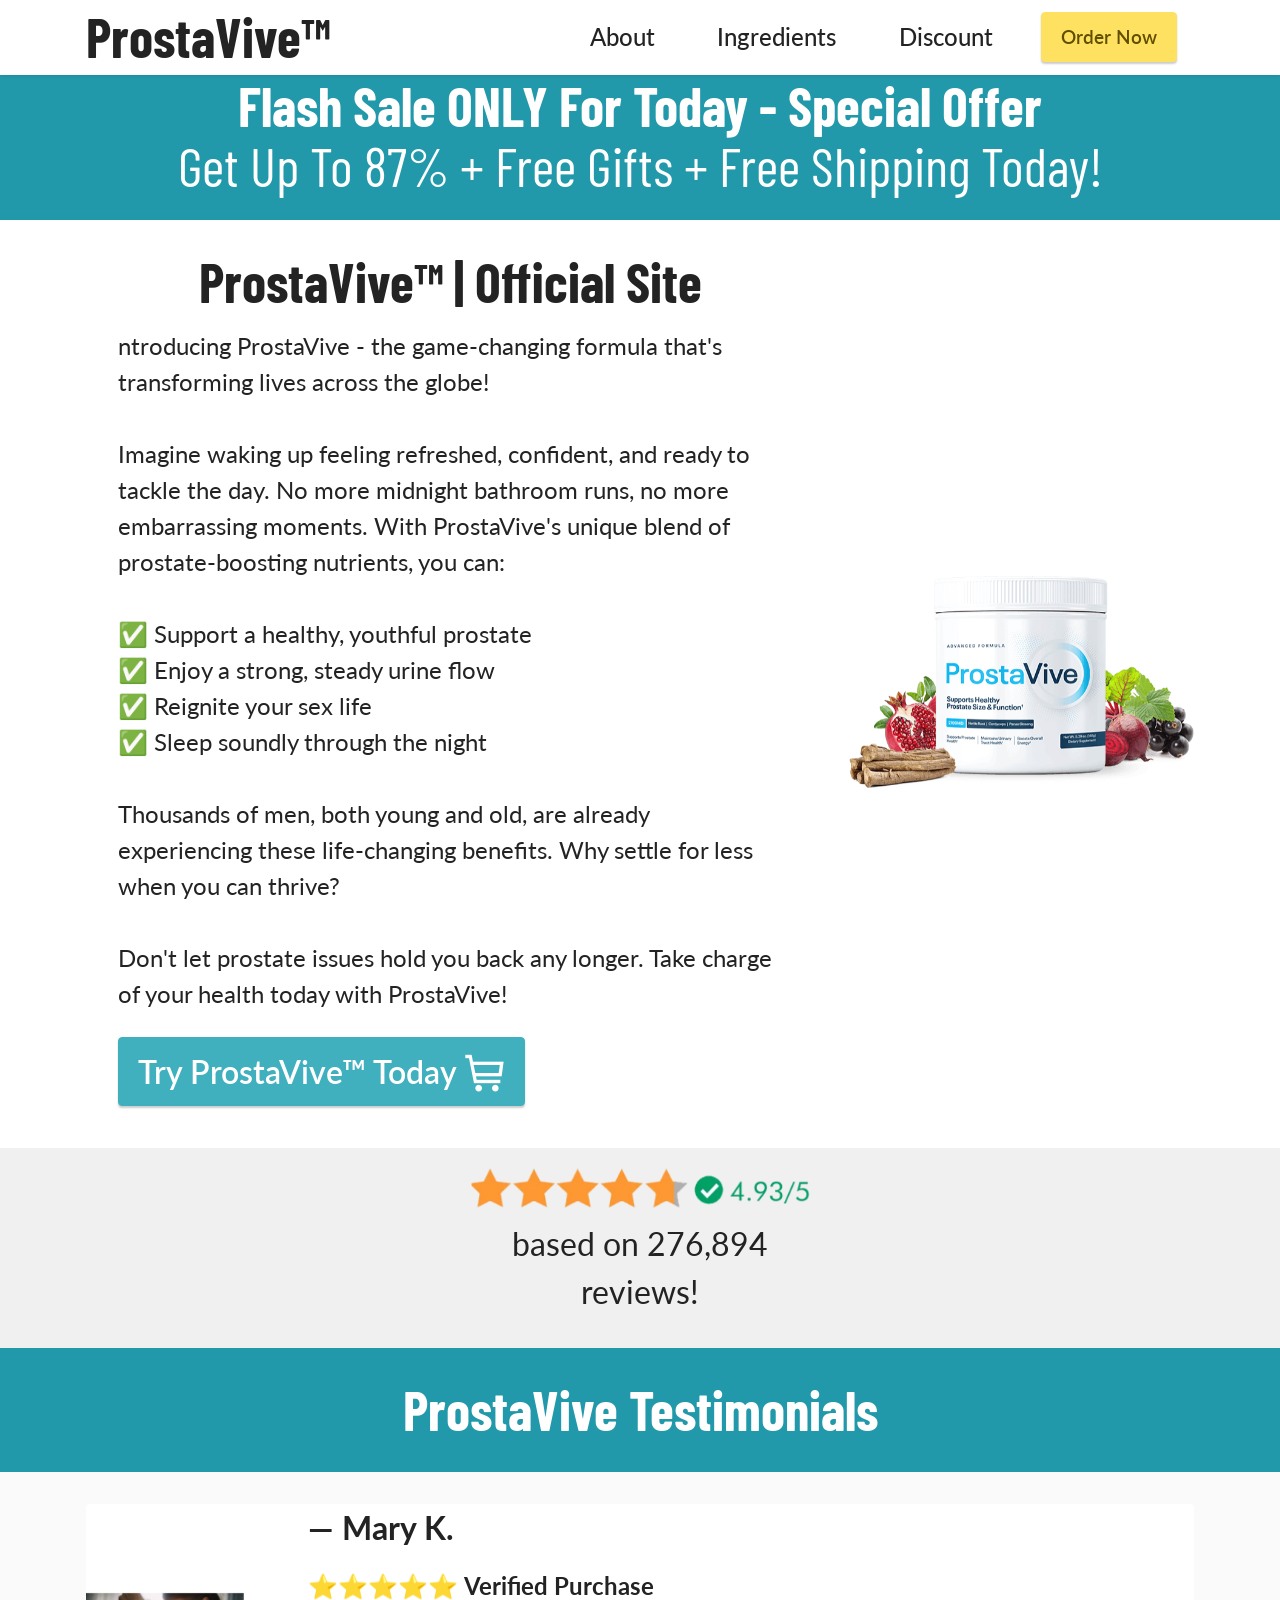
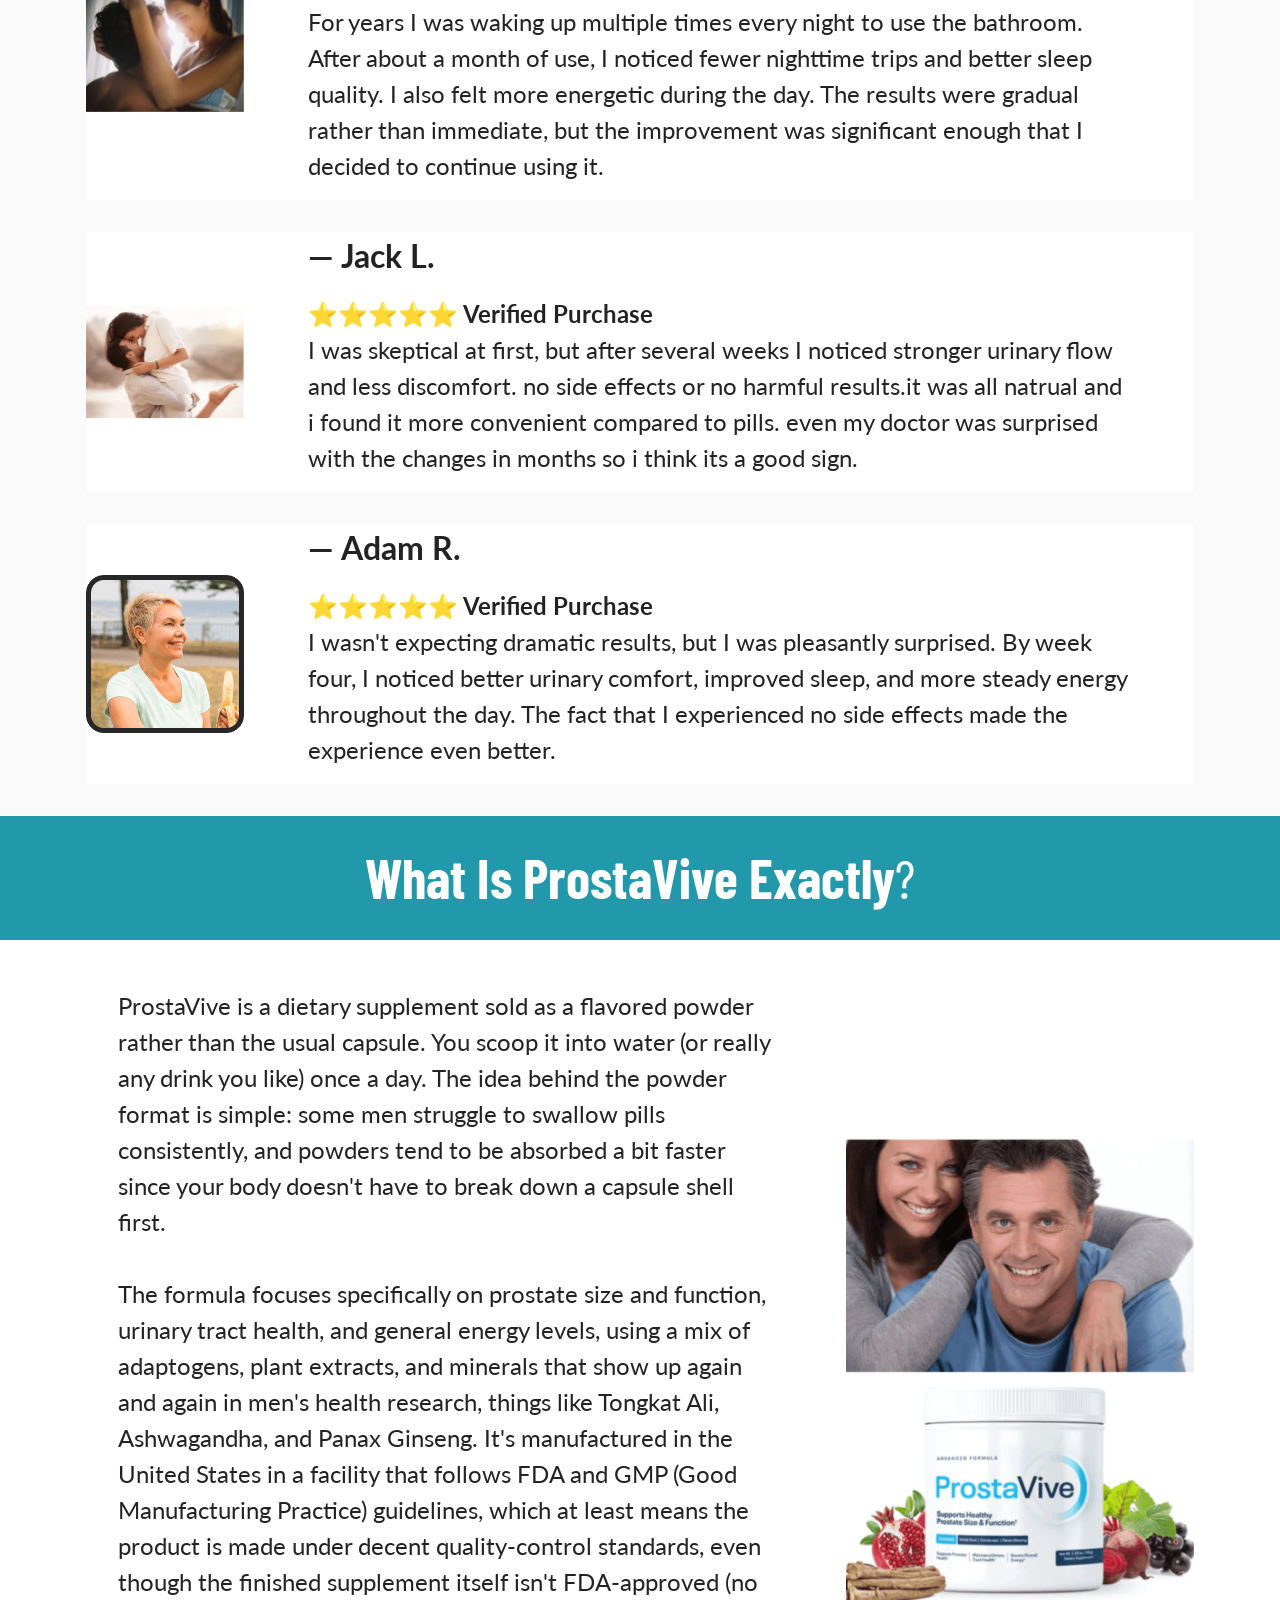
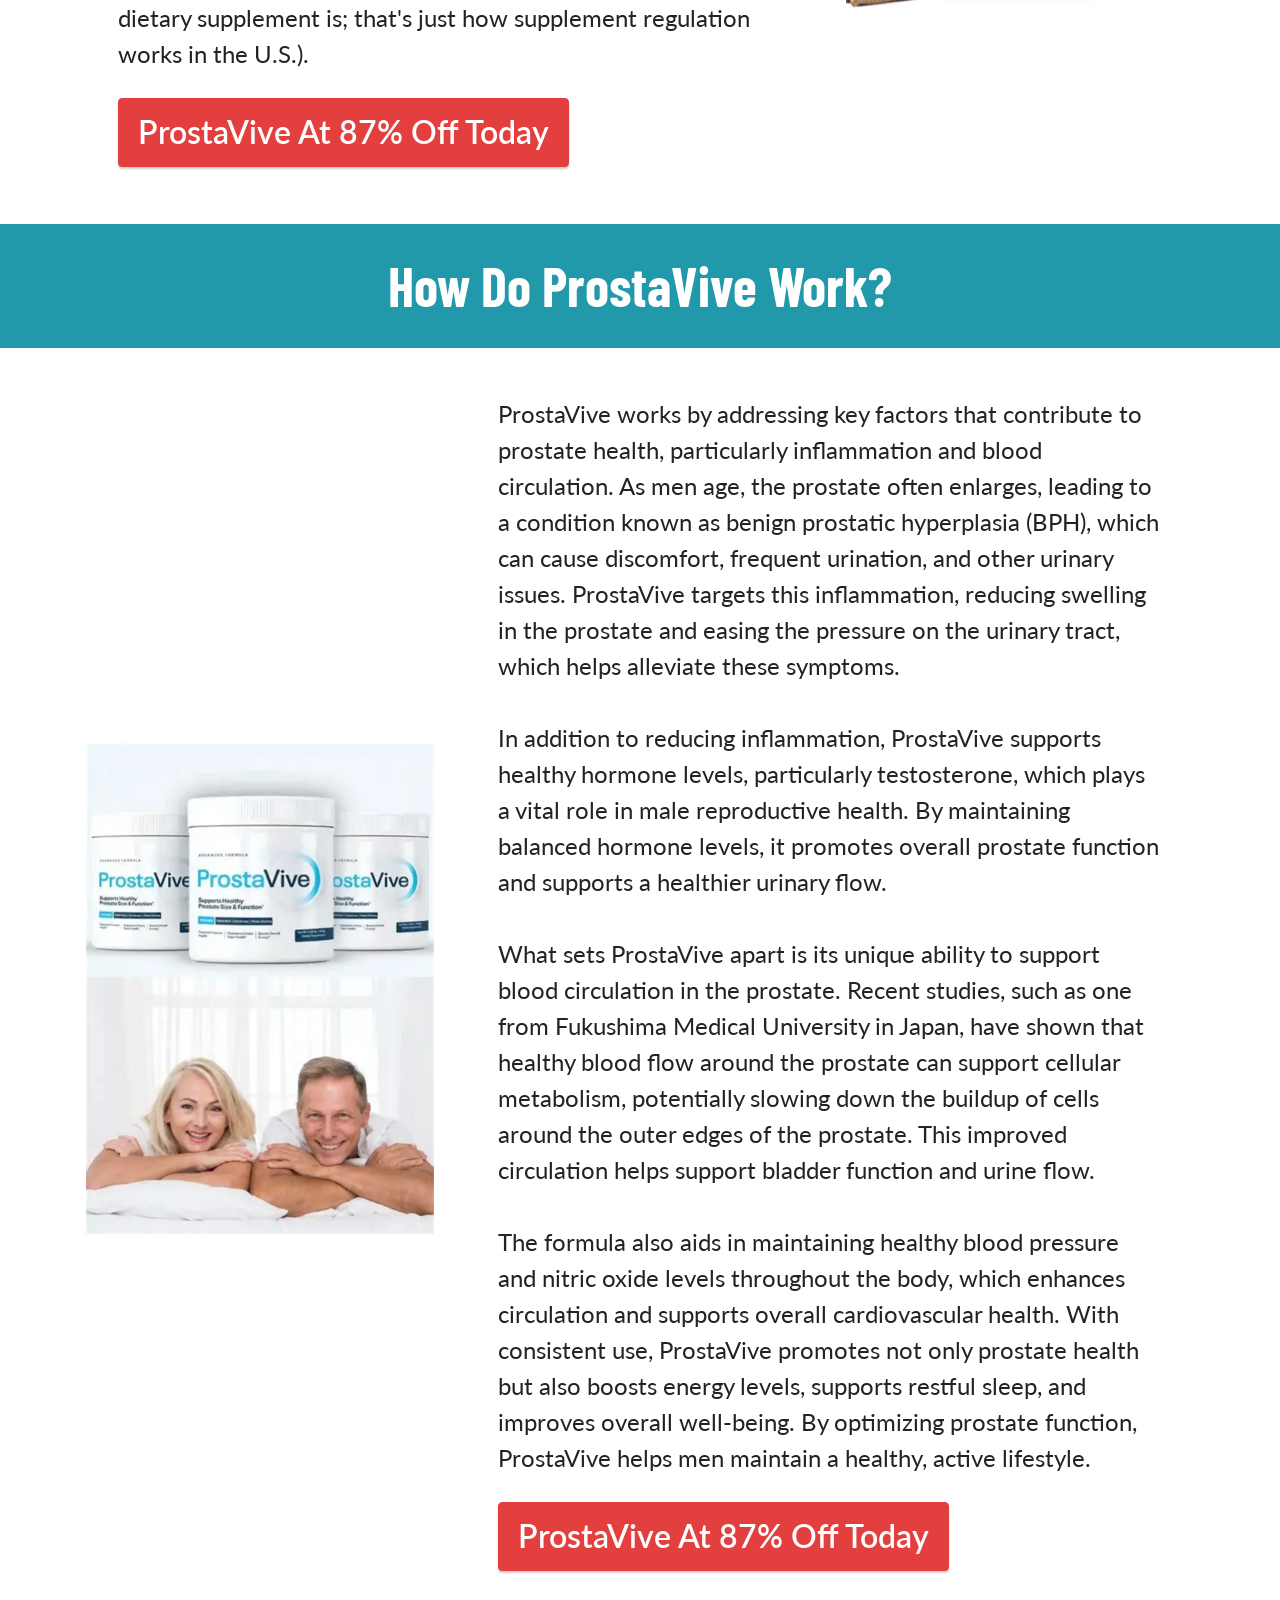
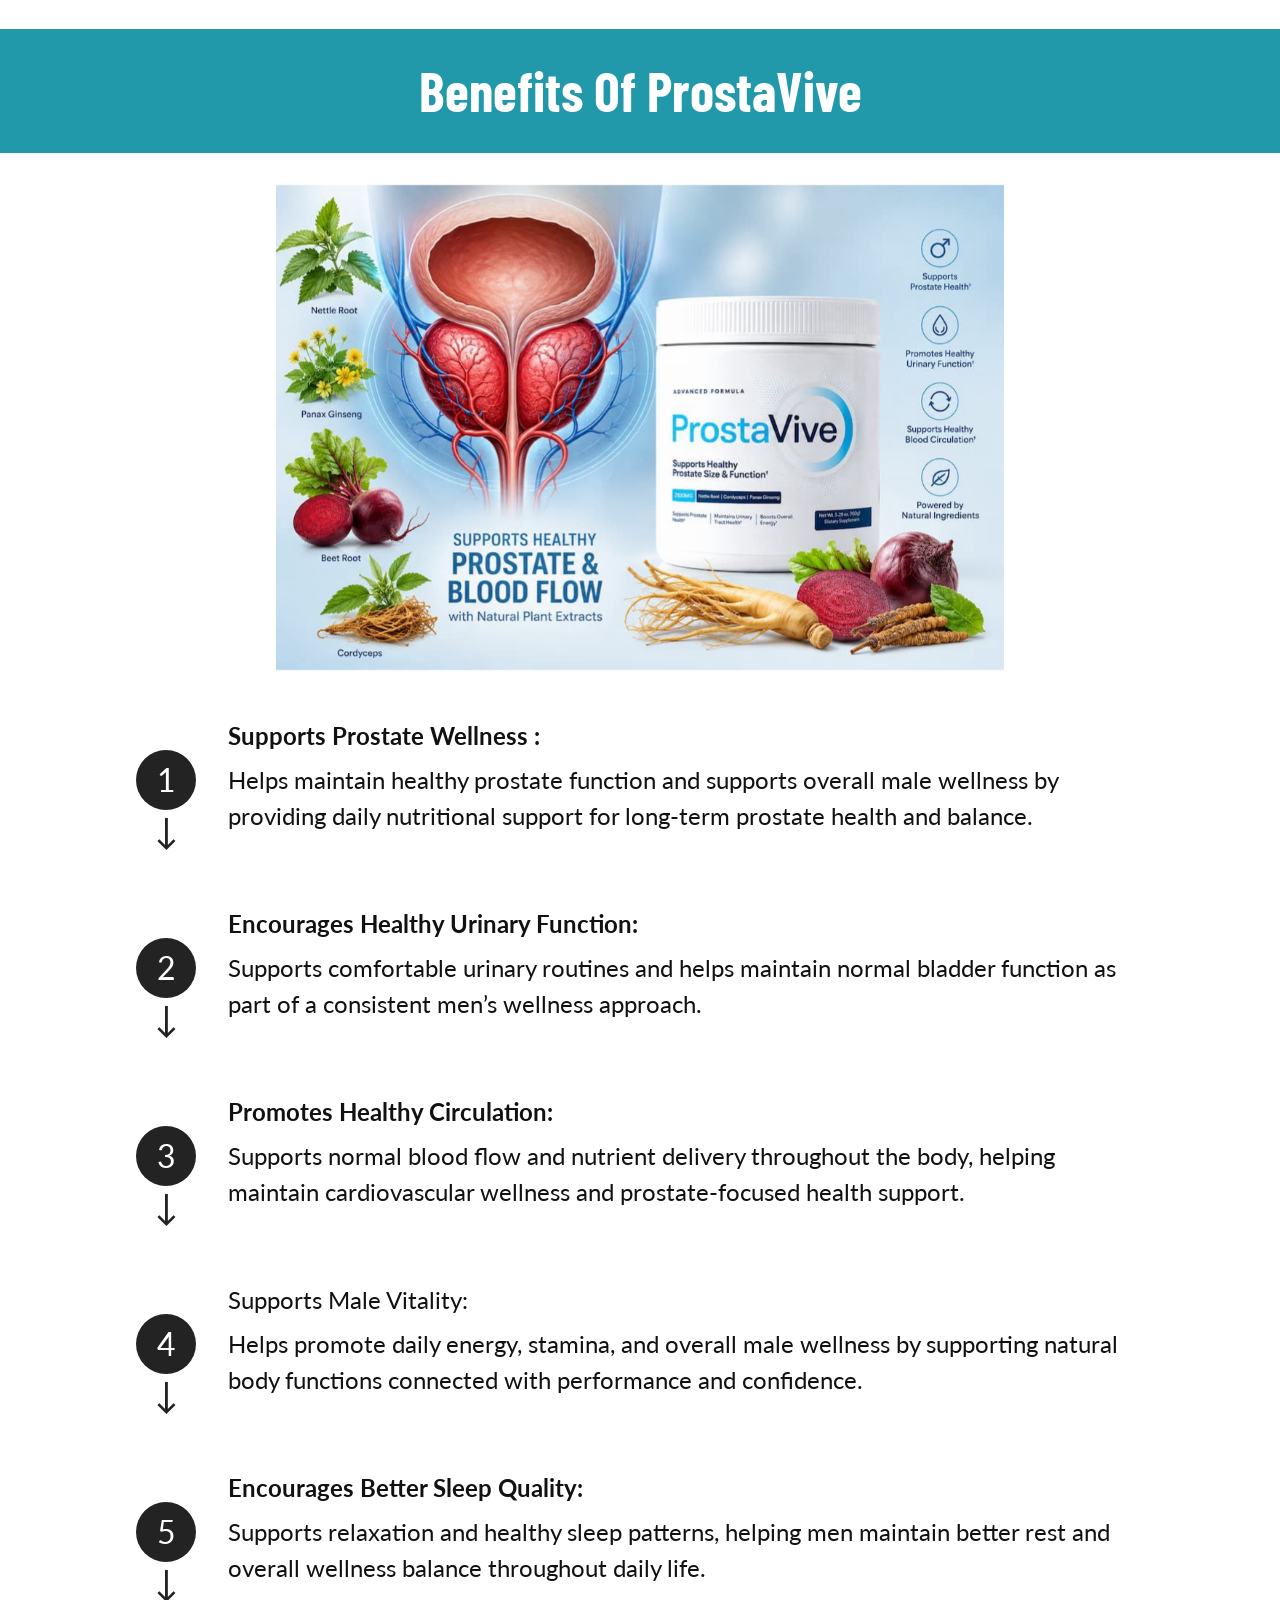
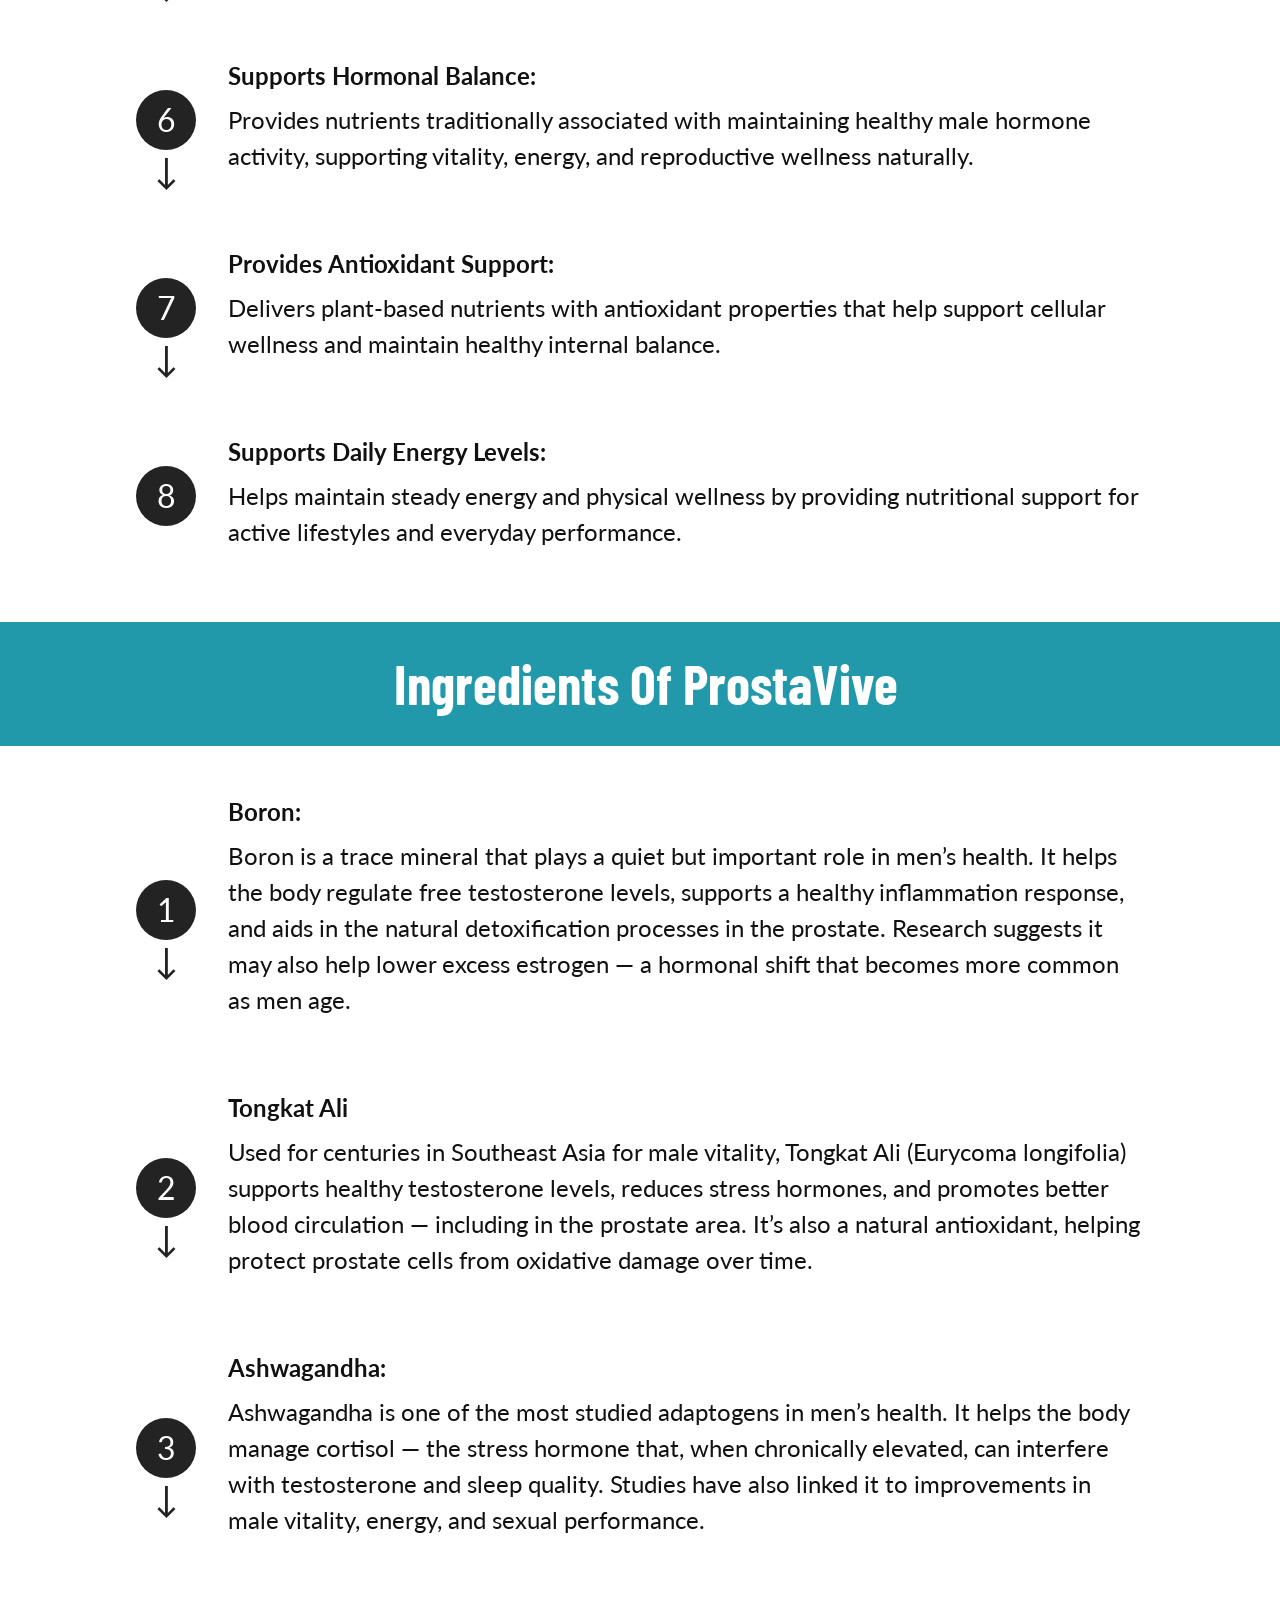
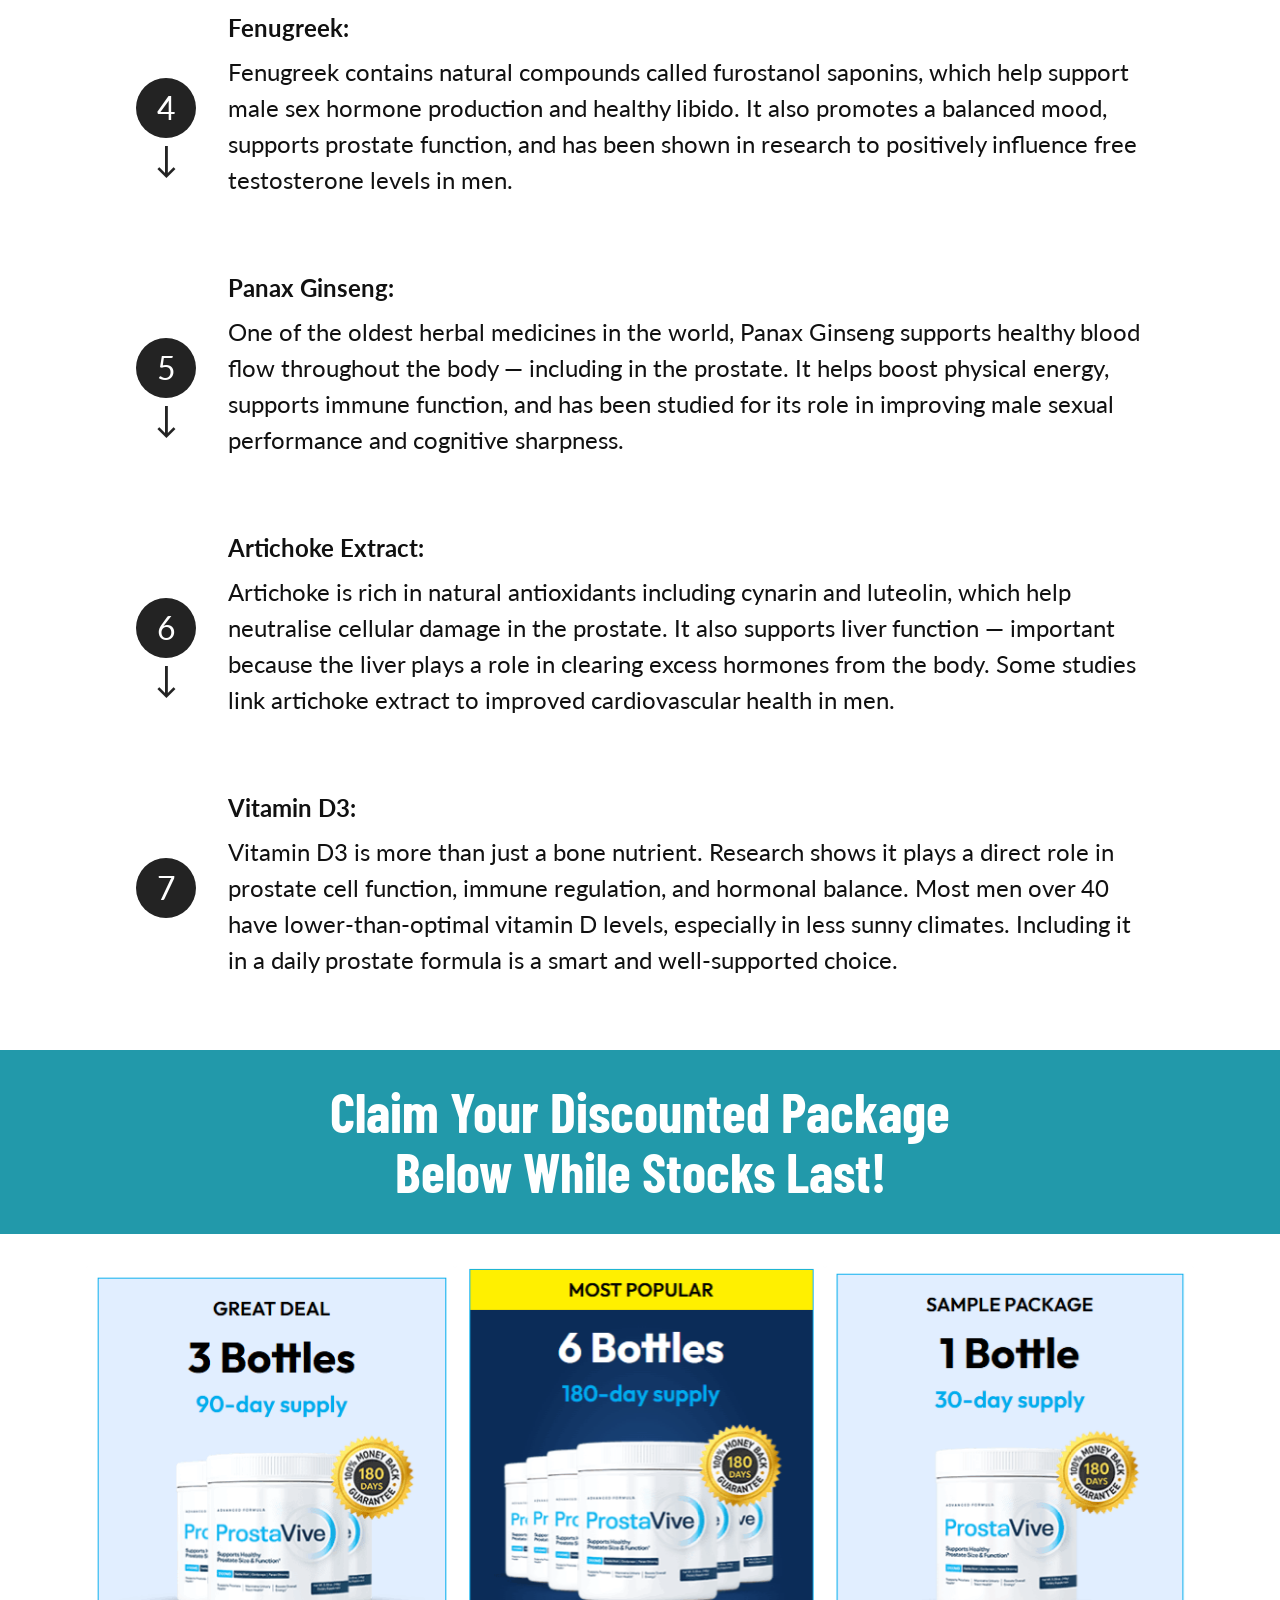
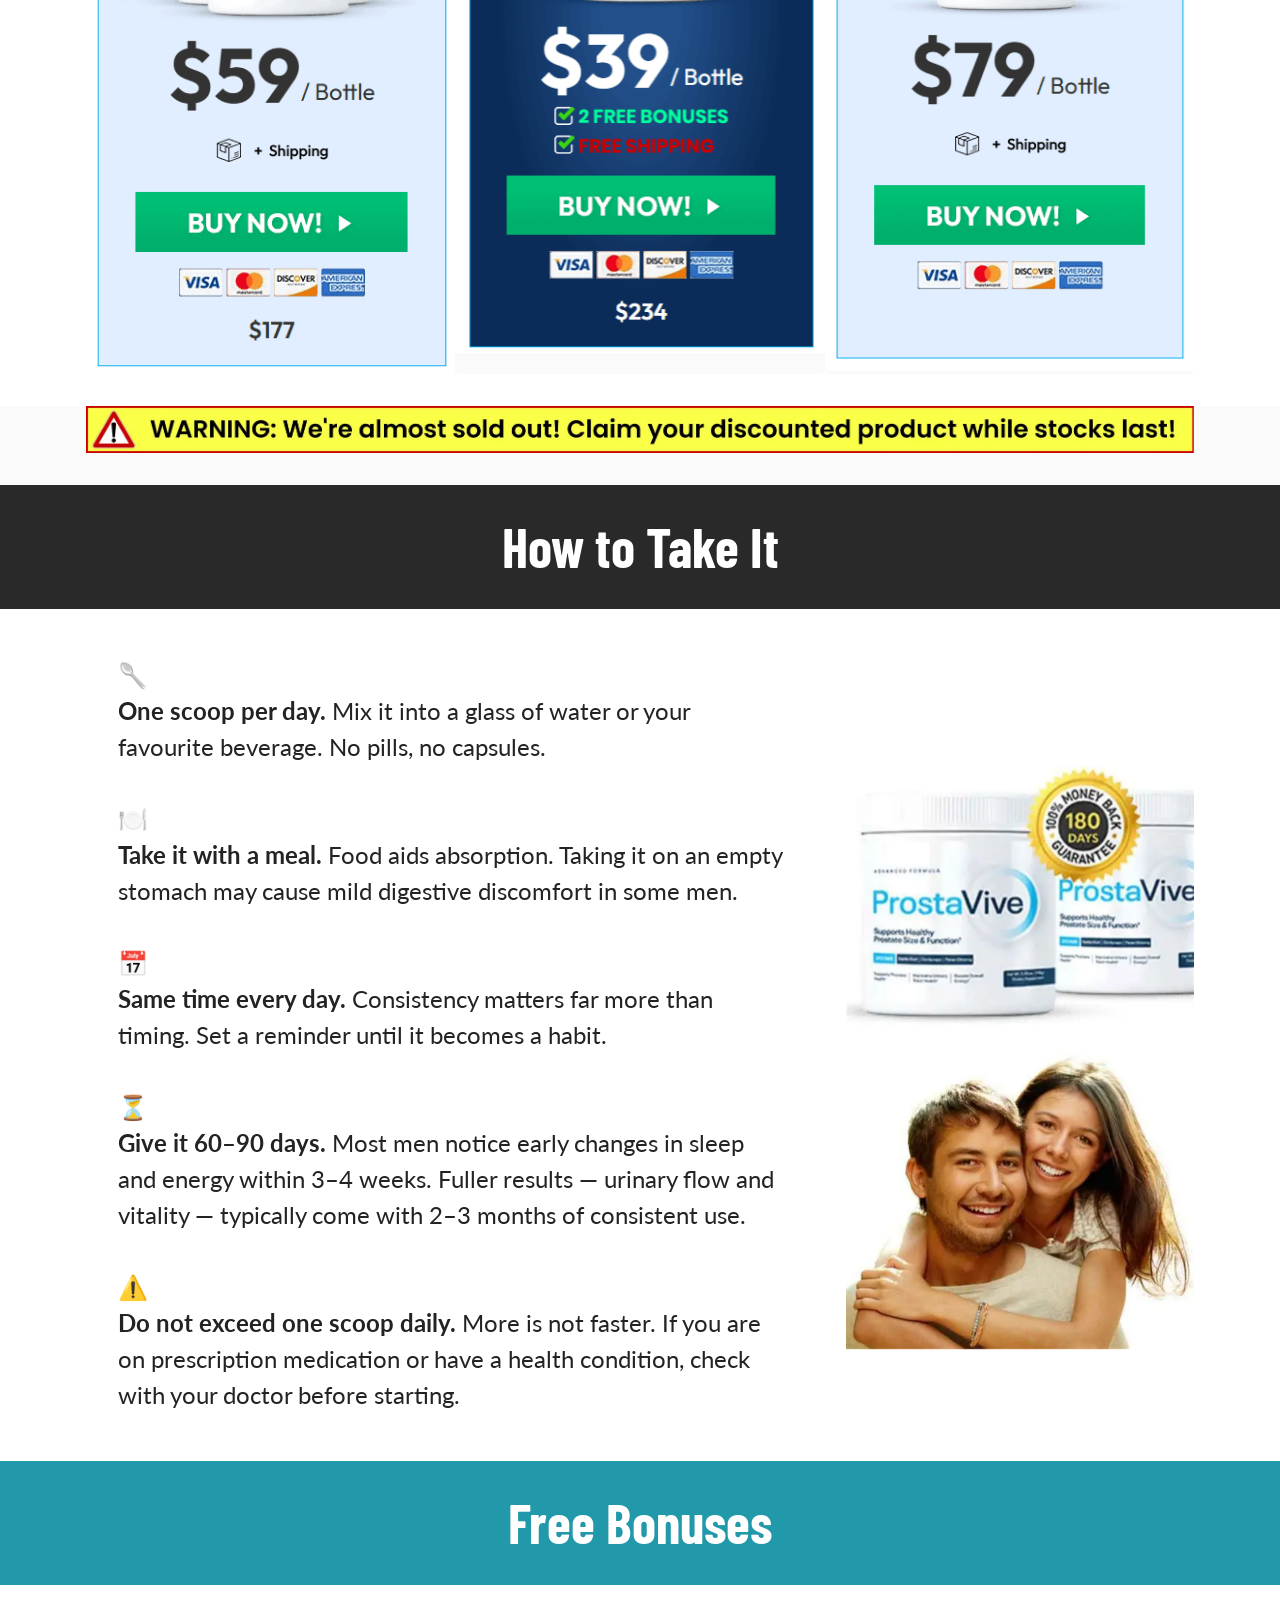
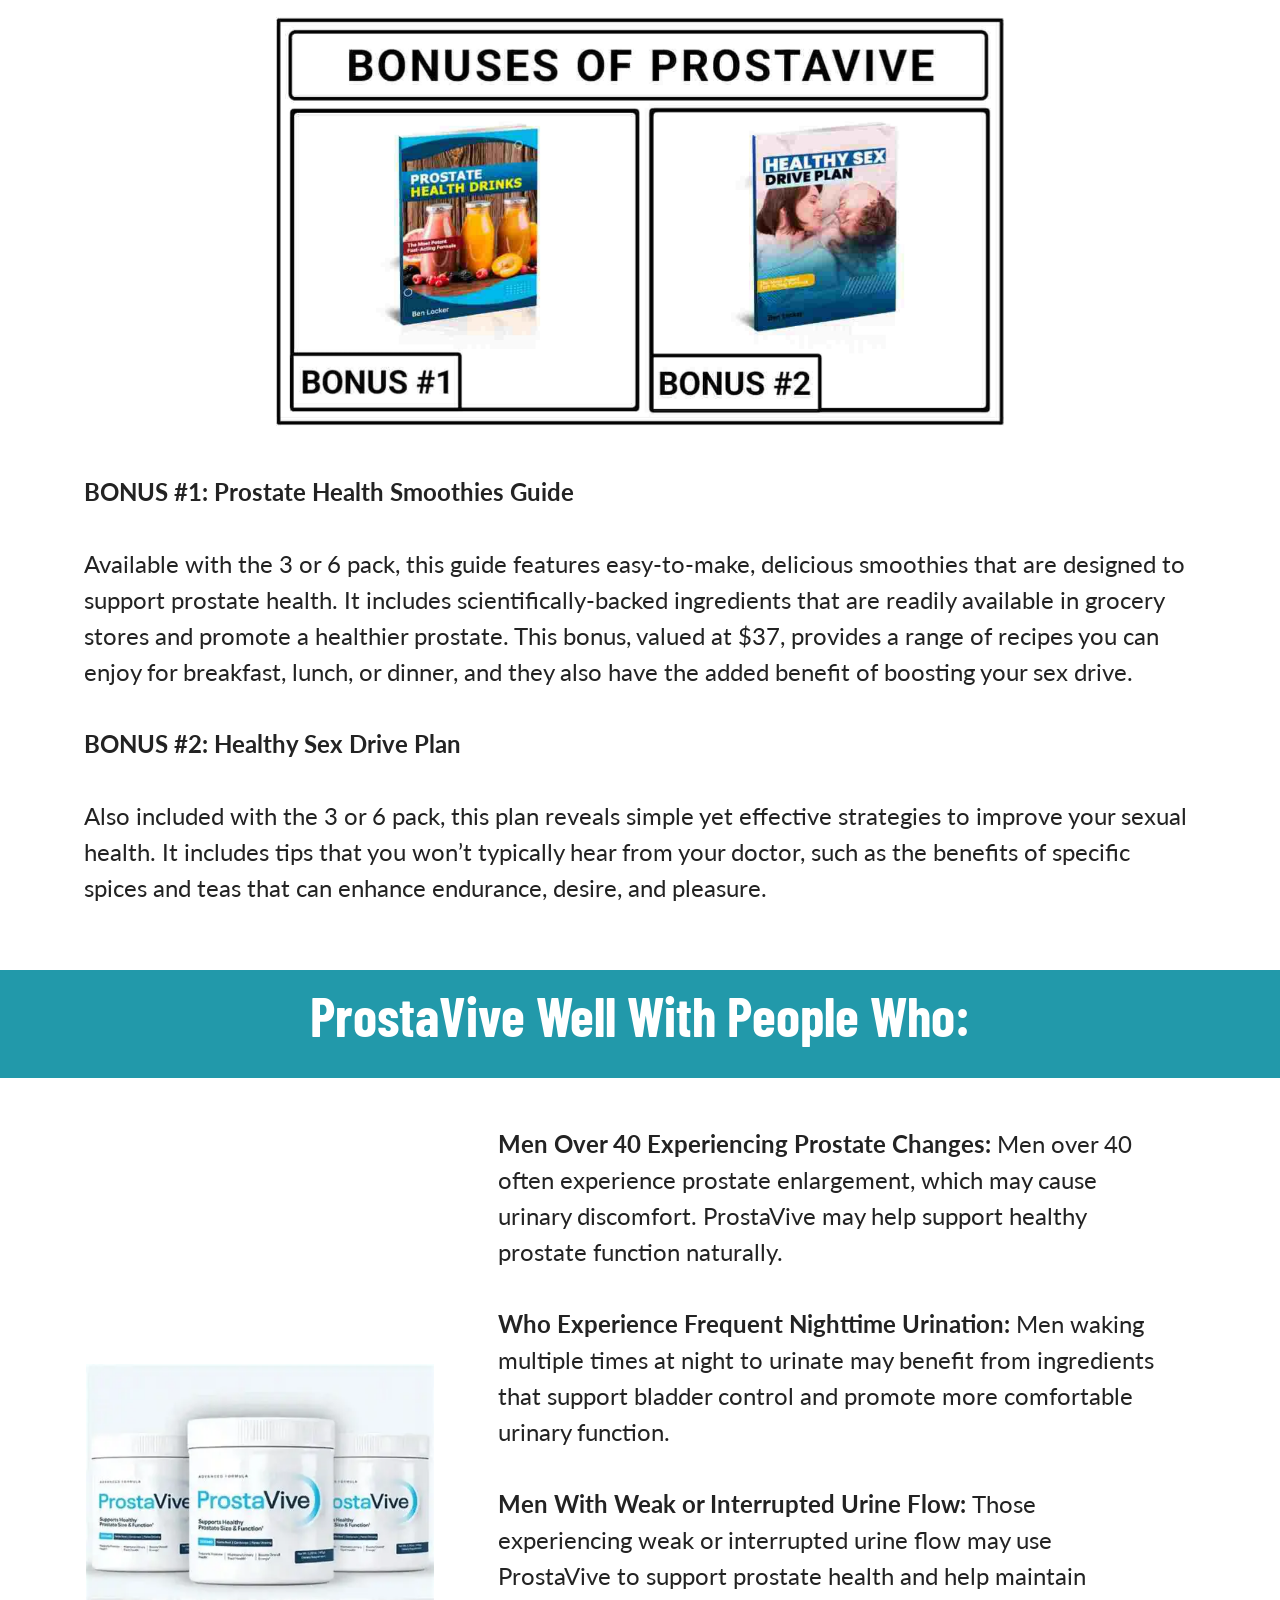
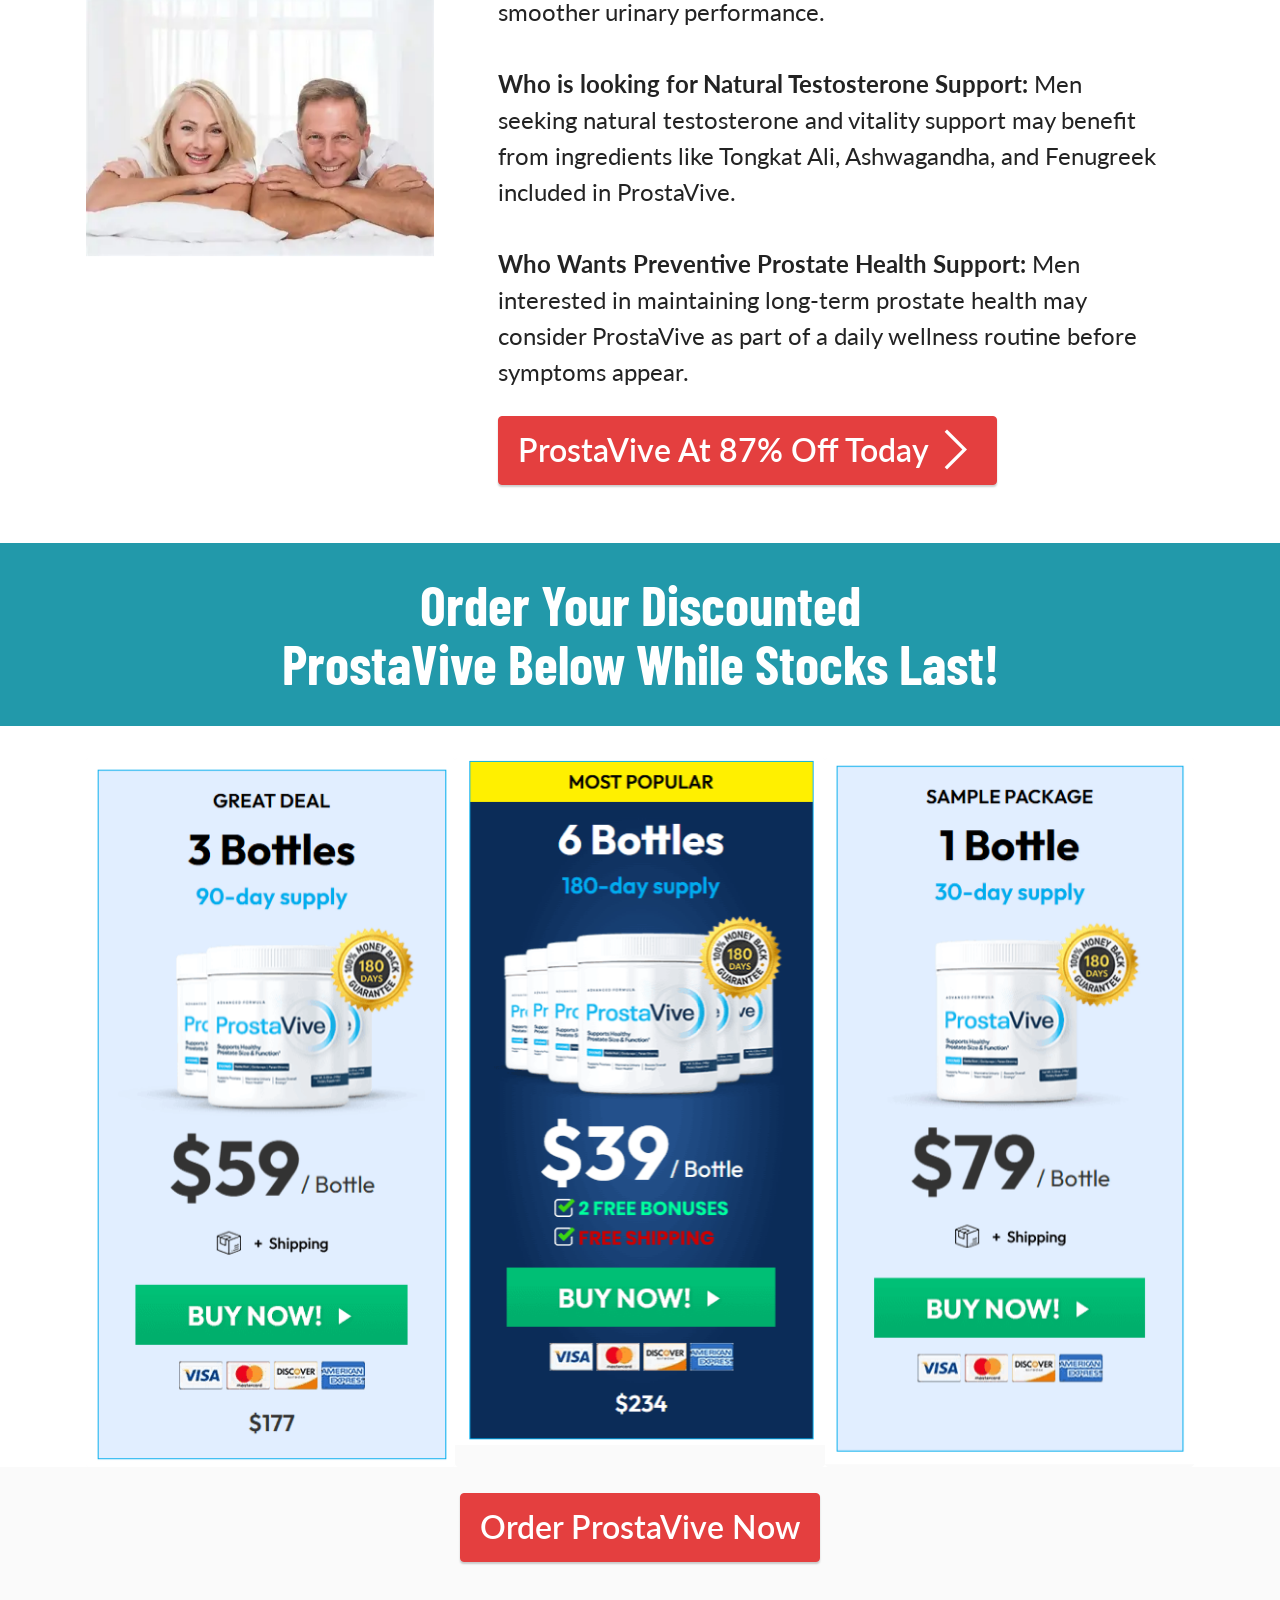
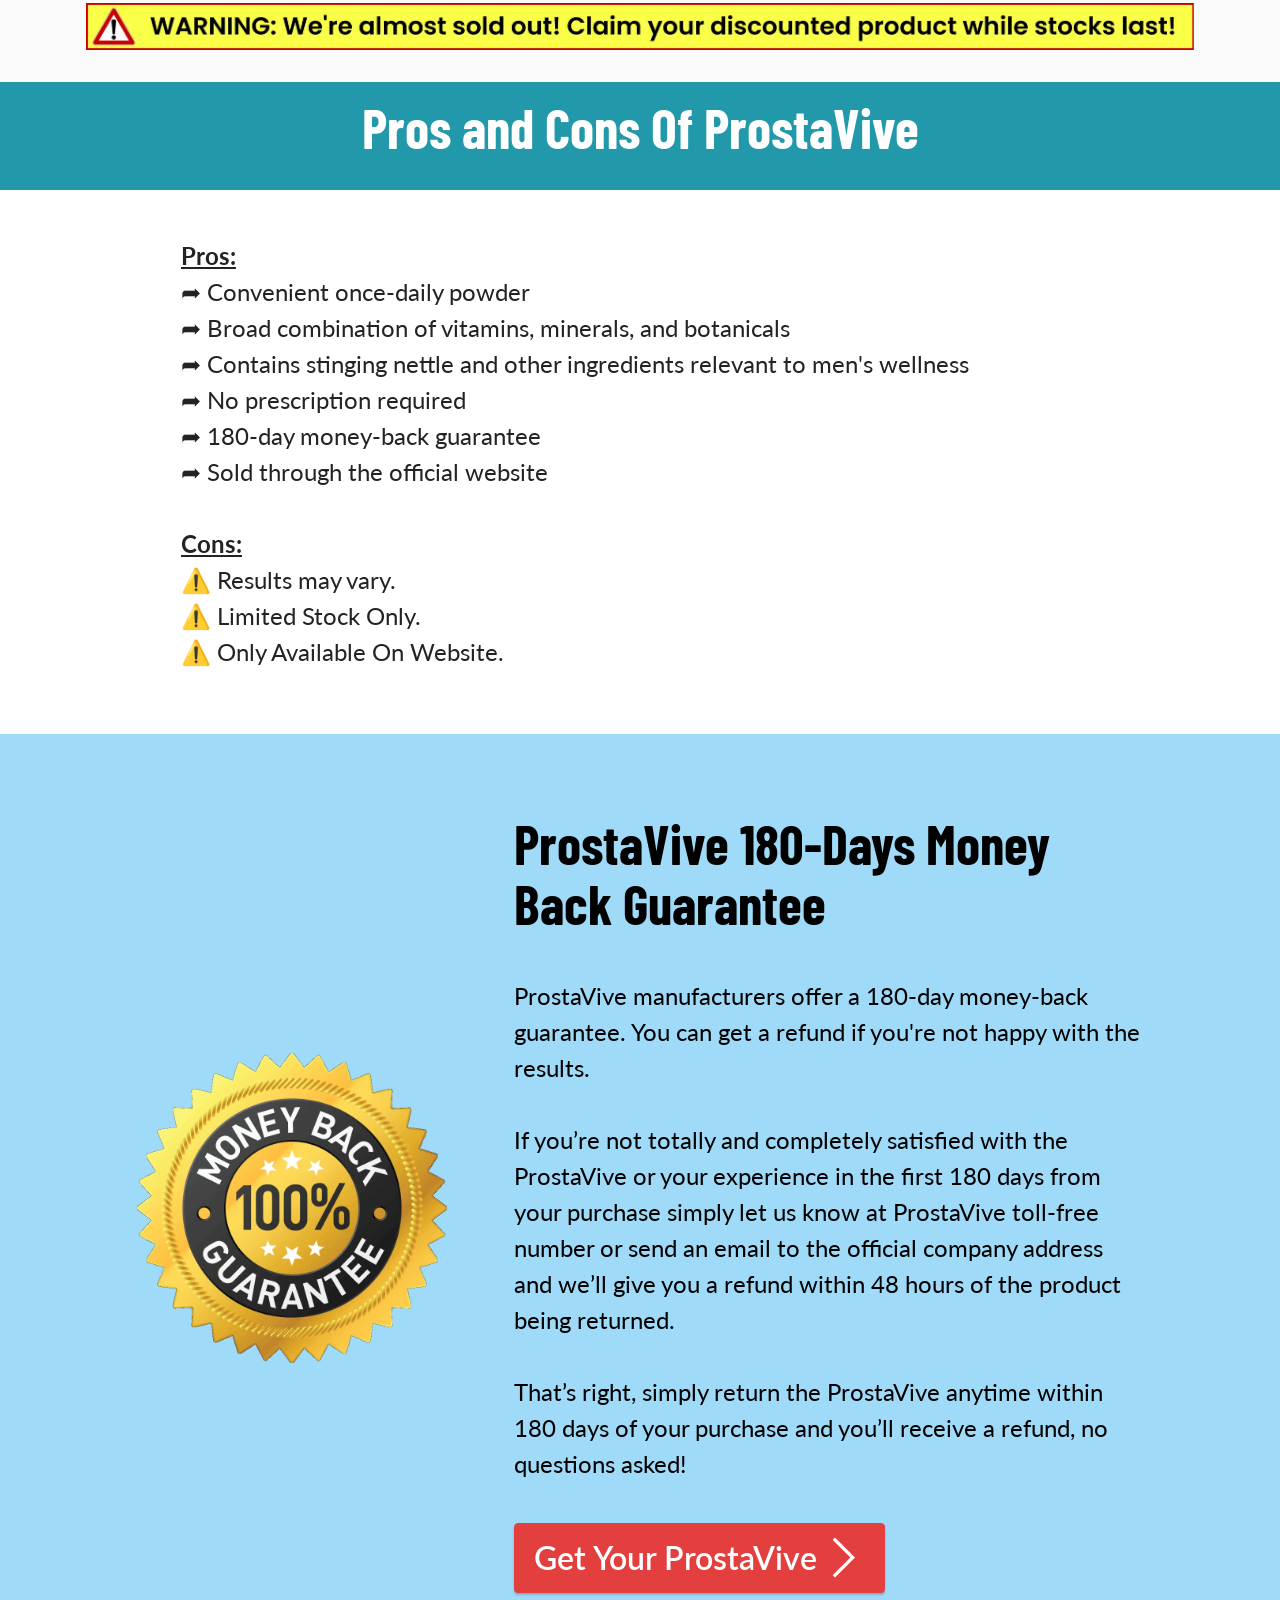
==== index.html @ b8f5ee70 "Add files via upload" ====
<!DOCTYPE html>
<html  >
<head>
  <!-- Site made with Mobirise Website Builder v6.1.12, https://mobirise.com -->
  <meta charset="UTF-8">
  <meta http-equiv="X-UA-Compatible" content="IE=edge">
  <meta name="generator" content="Mobirise v6.1.12, mobirise.com">
  <meta name="twitter:card" content="summary_large_image"/>
  <meta name="twitter:image:src" content="assets/images/index-meta.png">
  <meta property="og:image" content="assets/images/index-meta.png">
  <meta name="twitter:title" content="ProstaVive™ | USA Official Site">
  <meta name="viewport" content="width=device-width, initial-scale=1, minimum-scale=1">
  <link rel="shortcut icon" href="assets/images/c0649497-e395-405a-898d-8ae019c7cd23-128x128.png" type="image/x-icon">
  <meta name="description" content="ProstaVive is a convenient daily powder formulated for men who want to support prostate health and urinary wellness as part of their …">
  
  
  <title>ProstaVive™ | USA Official Site</title>
  <link rel="stylesheet" href="assets/web/assets/mobirise-icons2/mobirise2.css">
  <link rel="stylesheet" href="assets/web/assets/mobirise-icons/mobirise-icons.css">
  <link rel="stylesheet" href="assets/bootstrap/css/bootstrap.min.css">
  <link rel="stylesheet" href="assets/animatecss/animate.css">
  <link rel="stylesheet" href="assets/dropdown/css/style.css">
  <link rel="stylesheet" href="assets/socicon/css/styles.css">
  <link rel="stylesheet" href="assets/theme/css/style.css">
  <link rel="preload" href="https://fonts.googleapis.com/css?family=Jost:100,200,300,400,500,600,700,800,900,100i,200i,300i,400i,500i,600i,700i,800i,900i&display=swap" as="style" onload="this.onload=null;this.rel='stylesheet'">
  <noscript><link rel="stylesheet" href="https://fonts.googleapis.com/css?family=Jost:100,200,300,400,500,600,700,800,900,100i,200i,300i,400i,500i,600i,700i,800i,900i&display=swap"></noscript>
  <link rel="preload" href="https://fonts.googleapis.com/css?family=Barlow+Condensed:100,100i,200,200i,300,300i,400,400i,500,500i,600,600i,700,700i,800,800i,900,900i&display=swap" as="style" onload="this.onload=null;this.rel='stylesheet'">
  <noscript><link rel="stylesheet" href="https://fonts.googleapis.com/css?family=Barlow+Condensed:100,100i,200,200i,300,300i,400,400i,500,500i,600,600i,700,700i,800,800i,900,900i&display=swap"></noscript>
  <link rel="preload" href="https://fonts.googleapis.com/css?family=Lato:100,100i,300,300i,400,400i,700,700i,900,900i&display=swap" as="style" onload="this.onload=null;this.rel='stylesheet'">
  <noscript><link rel="stylesheet" href="https://fonts.googleapis.com/css?family=Lato:100,100i,300,300i,400,400i,700,700i,900,900i&display=swap"></noscript>
  <link rel="preload" as="style" href="assets/mobirise/css/mbr-additional.css?v=5ABPBf"><link rel="stylesheet" href="assets/mobirise/css/mbr-additional.css?v=5ABPBf" type="text/css">

  
  
  
</head>
<body>
  
  <section data-bs-version="5.1" class="menu menu2 cid-upKkRNmfKE" once="menu" id="menu2-33">
    
    <nav class="navbar navbar-dropdown navbar-fixed-top navbar-expand-lg">
        <div class="container">
            <div class="navbar-brand">
                
                <span class="navbar-caption-wrap"><a class="navbar-caption text-black text-primary display-2" href="https://www.oobots.com/27P16DG7/5HLBCX2/">ProstaVive™</a></span>
            </div>
            <button class="navbar-toggler" type="button" data-toggle="collapse" data-bs-toggle="collapse" data-target="#navbarSupportedContent" data-bs-target="#navbarSupportedContent" aria-controls="navbarNavAltMarkup" aria-expanded="false" aria-label="Toggle navigation">
                <div class="hamburger">
                    <span></span>
                    <span></span>
                    <span></span>
                    <span></span>
                </div>
            </button>
            <div class="collapse navbar-collapse" id="navbarSupportedContent">
                <ul class="navbar-nav nav-dropdown" data-app-modern-menu="true"><li class="nav-item"><a class="nav-link link text-black display-7" href="index.html#info1-1t">
                            About</a></li>
                    <li class="nav-item"><a class="nav-link link text-black display-7" href="index.html#info1-c">
                             Ingredients</a></li>
                    <li class="nav-item"><a class="nav-link link text-black text-primary display-7" href="index.html#content3-h">Discount</a>
                    </li></ul>
                
                <div class="navbar-buttons mbr-section-btn"><a class="btn btn-warning display-4" href="https://kxevku.s.gy/uuWEG4">Order Now</a></div>
            </div>
        </div>
    </nav>
</section>

<section data-bs-version="5.1" class="header8 cid-uvIzpODlup" id="header8-3i">
    

    
    
    
    <div class="container">
        <div class="row justify-content-center">
            <div class="col-12">
                <h3 class="mbr-section-title mbr-white mbr-fonts-style display-2"><strong>Flash Sale ONLY For Today - Special Offer</strong><div>Get Up To 87% + Free Gifts + Free Shipping Today!</div></h3>
                
            </div>
        </div>
    </div>
</section>

<section data-bs-version="5.1" class="header11 cid-uvZZjnQ2VT" id="header11-3p">

    

    
    

    <div class="container">
        <div class="row justify-content-center">
            <div class="col-12 col-md-4 image-wrapper">
                <a href="https://www.oobots.com/27P16DG7/5HLBCX2/"><img class="w-100" src="assets/images/prostavive-overview-574x354.png" alt="royko-pro-overview"></a>
            </div>
            <div class="col-12 col-md">
                <div class="text-wrapper text-center">
                    <h1 class="mbr-section-title mbr-fonts-style mb-3 display-2"><strong>ProstaVive™ | Official Site</strong><strong><br></strong></h1>
                    <p class="mbr-text mbr-fonts-style display-7">ntroducing ProstaVive - the game-changing formula that's transforming lives across the globe!
<br>
<br>Imagine waking up feeling refreshed, confident, and ready to tackle the day. No more midnight bathroom runs, no more embarrassing moments. With ProstaVive's unique blend of prostate-boosting nutrients, you can:
<br>
<br>✅ Support a healthy, youthful prostate
<br>✅ Enjoy a strong, steady urine flow
<br>✅ Reignite your sex life
<br>✅ Sleep soundly through the night
<br>
<br>Thousands of men, both young and old, are already experiencing these life-changing benefits. Why settle for less when you can thrive?
<br>
<br>Don't let prostate issues hold you back any longer. Take charge of your health today with ProstaVive!<br></p>
                    <div class="mbr-section-btn mt-3"><a class="btn btn-success display-5" href="https://kxevku.s.gy/uuWEG4"><span class="mobi-mbri mobi-mbri-shopping-cart mbr-iconfont mbr-iconfont-btn"></span>Try ProstaVive™ Today</a></div>
                </div>
            </div>
        </div>
    </div>
</section>

<section data-bs-version="5.1" class="image3 cid-tuCc3FF7ab" id="image3-4">
    

    
    

    <div class="container">
        <div class="row justify-content-center">
            <div class="col-12 col-lg-4">
                <div class="image-wrapper">
                    <img src="assets/images/prostathrive-5star.webp" alt="Ryoko-Pro-rating">
                    <p class="mbr-description mbr-fonts-style mt-2 align-center display-5">
                        based on 276,894 reviews!</p>
                </div>
            </div>
        </div>
    </div>
</section>

<section data-bs-version="5.1" class="content4 cid-uhJTubTUfa" id="content4-2i">
    

    
    
    <div class="container">
        <div class="row justify-content-center">
            <div class="title col-md-12 col-lg-10">
                <h3 class="mbr-section-title mbr-fonts-style align-center mb-4 display-2"><strong>ProstaVive Testimonials</strong></h3>
                
                
            </div>
        </div>
    </div>
</section>

<section data-bs-version="5.1" class="team2 cid-uhJSOxR4Qx" xmlns="http://www.w3.org/1999/html" id="team2-2h">
    

    
    
    <div class="container">
        <div class="card">
            <div class="card-wrapper">
                <div class="row align-items-center">
                    <div class="col-12 col-md-2">
                        <div class="image-wrapper">
                            <img src="assets/images/images2023-375x282.webp" alt=" ProstaVive-Pro-review-1">
                        </div>
                    </div>
                    <div class="col-12 col-md">
                        <div class="card-box">
                            <h5 class="card-title mbr-fonts-style m-0 mb-3 display-5"><strong>— Mary K.</strong></h5>
                            
                            <p class="mbr-text mbr-fonts-style display-7">⭐⭐⭐⭐⭐ <strong>Verified Purchase</strong><br>For years I was waking up multiple times every night to use the bathroom. After about a month of use, I noticed fewer nighttime trips and better sleep quality. I also felt more energetic during the day. The results were gradual rather than immediate, but the improvement was significant enough that I decided to continue using it.<br></p>
                            
                        </div>
                    </div>
                </div>
            </div>
        </div>
        <div class="card">
            <div class="card-wrapper">
                <div class="row align-items-center">
                    <div class="col-12 col-md-2">
                        <div class="image-wrapper">
                            <img src="assets/images/love-carry-couple-beach-hug-260nw-2466626101.webp" alt=" ProstaVive-review-3">
                        </div>
                    </div>
                    <div class="col-12 col-md">
                        <div class="card-box">
                            <h5 class="card-title mbr-fonts-style m-0 mb-3 display-5"><strong>— Jack L.</strong></h5>
                            
                            <p class="mbr-text mbr-fonts-style display-7"><strong>⭐⭐⭐⭐⭐ Verified Purchase&nbsp;</strong><br>I was skeptical at first, but after several weeks I noticed stronger urinary flow and less discomfort. no side effects or no harmful results.it was all natrual and i found it more convenient compared to pills. even my doctor was surprised with the changes in months so i think its a good sign.<br></p>
                            
                        </div>
                    </div>
                </div>
            </div>
        </div>
        <div class="card">
            <div class="card-wrapper">
                <div class="row align-items-center">
                    <div class="col-12 col-md-2">
                        <div class="image-wrapper">
                            <img src="assets/images/r3-288x288.webp" alt=" ProstaVive-review-2">
                        </div>
                    </div>
                    <div class="col-12 col-md">
                        <div class="card-box">
                            <h5 class="card-title mbr-fonts-style m-0 mb-3 display-5">
                                <strong>— Adam R.</strong></h5>
                            
                            <p class="mbr-text mbr-fonts-style display-7"><strong>⭐⭐⭐⭐⭐ Verified Purchase&nbsp;</strong><br>I wasn't expecting dramatic results, but I was pleasantly surprised. By week four, I noticed better urinary comfort, improved sleep, and more steady energy throughout the day. The fact that I experienced no side effects made the experience even better.<br></p>
                            
                        </div>
                    </div>
                </div>
            </div>
        </div>
    </div>
</section>

<section data-bs-version="5.1" class="info1 cid-tXsA4PJKu7" id="info1-1t">
    

    
    
    <div class="align-center container">
        <div class="row justify-content-center">
            <div class="col-12 col-lg-8">
                <h3 class="mbr-section-title mb-4 mbr-fonts-style display-2"><strong>What Is ProstaVive<span style="font-size: 3.4rem;">&nbsp;<b>Exactly</b></span><b><span style="font-size: 3.4rem;">?</span></b></strong></h3>
                
                
            </div>
        </div>
    </div>
</section>

<section data-bs-version="5.1" class="header14 cid-tXxmQwBzN2" id="header14-20">

    

    
    

    <div class="container">
        <div class="row justify-content-center align-items-center">
            <div class="col-12 col-md-4 image-wrapper">
                <img src="assets/images/untitled20design2012-815x1223.webp" alt="What-Is-Ryoko-Pro">
            </div>
            <div class="col-12 col-md">
                <div class="text-wrapper">
                    
                    <p class="mbr-text mbr-fonts-style display-7">ProstaVive is a dietary supplement sold as a flavored powder rather than the usual capsule. You scoop it into water (or really any drink you like) once a day. The idea behind the powder format is simple: some men struggle to swallow pills consistently, and powders tend to be absorbed a bit faster since your body doesn't have to break down a capsule shell first.
<br>
<br>The formula focuses specifically on prostate size and function, urinary tract health, and general energy levels, using a mix of adaptogens, plant extracts, and minerals that show up again and again in men's health research, things like Tongkat Ali, Ashwagandha, and Panax Ginseng. It's manufactured in the United States in a facility that follows FDA and GMP (Good Manufacturing Practice) guidelines, which at least means the product is made under decent quality-control standards, even though the finished supplement itself isn't FDA-approved (no dietary supplement is; that's just how supplement regulation works in the U.S.).<br></p>
                    <div class="mbr-section-btn mt-3"><a class="btn btn-secondary display-5" href="https://kxevku.s.gy/uuWEG4">ProstaVive At 87% Off Today<br></a></div>
                </div>
            </div>
        </div>
    </div>
</section>

<section data-bs-version="5.1" class="info1 cid-tuChEAIpRc" id="info1-a">
    

    
    
    <div class="align-center container-fluid">
        <div class="row justify-content-center">
            <div class="col-12 col-lg-8">
                <h3 class="mbr-section-title mb-4 mbr-fonts-style display-2"><strong>How Do ProstaVive Work?</strong></h3>
                
                
            </div>
        </div>
    </div>
</section>

<section data-bs-version="5.1" class="header14 cid-uvN0lY0pYd" id="header14-3j">

    

    
    

    <div class="container">
        <div class="row justify-content-center align-items-center">
            <div class="col-12 col-md-4 image-wrapper">
                <img src="assets/images/oip-4.webp" alt="Ryoko-Pro-Work?">
            </div>
            <div class="col-12 col-md">
                <div class="text-wrapper">
                    
                    <p class="mbr-text mbr-fonts-style display-7">ProstaVive works by addressing key factors that contribute to prostate health, particularly inflammation and blood circulation. As men age, the prostate often enlarges, leading to a condition known as benign prostatic hyperplasia (BPH), which can cause discomfort, frequent urination, and other urinary issues. ProstaVive targets this inflammation, reducing swelling in the prostate and easing the pressure on the urinary tract, which helps alleviate these symptoms.
<br>
<br>In addition to reducing inflammation, ProstaVive supports healthy hormone levels, particularly testosterone, which plays a vital role in male reproductive health. By maintaining balanced hormone levels, it promotes overall prostate function and supports a healthier urinary flow.
<br>
<br>What sets ProstaVive apart is its unique ability to support blood circulation in the prostate. Recent studies, such as one from Fukushima Medical University in Japan, have shown that healthy blood flow around the prostate can support cellular metabolism, potentially slowing down the buildup of cells around the outer edges of the prostate. This improved circulation helps support bladder function and urine flow.
<br>
<br>The formula also aids in maintaining healthy blood pressure and nitric oxide levels throughout the body, which enhances circulation and supports overall cardiovascular health. With consistent use, ProstaVive promotes not only prostate health but also boosts energy levels, supports restful sleep, and improves overall well-being. By optimizing prostate function, ProstaVive helps men maintain a healthy, active lifestyle.<br></p>
                    <div class="mbr-section-btn mt-3"><a class="btn btn-secondary display-5" href="https://kxevku.s.gy/uuWEG4">ProstaVive At 87% Off Today<br></a></div>
                </div>
            </div>
        </div>
    </div>
</section>

<section data-bs-version="5.1" class="info1 cid-tuCicrrlfM" id="info1-c">
    

    
    
    <div class="align-center container-fluid">
        <div class="row justify-content-center">
            <div class="col-12 col-lg-8">
                <h3 class="mbr-section-title mb-4 mbr-fonts-style display-2"><strong>Benefits Of ProstaVive</strong></h3>
                
                
            </div>
        </div>
    </div>
</section>

<section data-bs-version="5.1" class="image01 cid-vkOLPJIEA2" id="image01-42">
  

  
  

  <div class="container">
    <div class="row justify-content-center">
      <div class="col-12 col-lg-8">
        <div class="image-wrapper mb-4">
          <img class="w-100" src="assets/images/prostavive-interegrednt-1000x667.webp" alt="feature-of-Ryoko-Pro">
        </div>
        
        
      </div>
    </div>
  </div>
</section>

<section data-bs-version="5.1" class="features20 cid-uvS7YzVOmt" id="features20-3l">

    

    
    
    <div class="container-fluid">
        <div class="row justify-content-center">
            
            <div class="col-12 col-md-10">
                <div class="item mbr-flex">
                    <div class="icon-box">
                        <span class="step-number mbr-fonts-style display-5">1</span>
                    </div>
                    <div class="text-box">
                        <h4 class="icon-title card-title mbr-black mbr-fonts-style display-7"><strong>Supports Prostate Wellness :</strong></h4>
                        <h5 class="icon-text mbr-black mbr-fonts-style display-7">Helps maintain healthy prostate function and supports overall male wellness by providing daily nutritional support for long-term prostate health and balance.</h5>
                    </div>
                </div>
                <div class="item mbr-flex">
                    <div class="icon-box">
                        <span class="step-number mbr-fonts-style display-5">2</span>
                    </div>
                    <div class="text-box">
                        <h4 class="icon-title card-title mbr-black mbr-fonts-style display-7"><strong>Encourages Healthy Urinary Function:</strong></h4>
                        <h5 class="icon-text mbr-black mbr-fonts-style display-7">Supports comfortable urinary routines and helps maintain normal bladder function as part of a consistent men’s wellness approach.</h5>
                    </div>
                </div>
                <div class="item mbr-flex">
                    <div class="icon-box">
                        <span class="step-number mbr-fonts-style display-5">3</span>
                    </div>
                    <div class="text-box">
                        <h4 class="icon-title card-title mbr-black mbr-fonts-style display-7"><strong>Promotes Healthy Circulation:</strong></h4>
                        <h5 class="icon-text mbr-black mbr-fonts-style display-7">Supports normal blood flow and nutrient delivery throughout the body, helping maintain cardiovascular wellness and prostate-focused health support.</h5>
                    </div>
                </div>
                <div class="item mbr-flex">
                    <div class="icon-box">
                        <span class="step-number mbr-fonts-style display-5">4</span>
                    </div>
                    <div class="text-box">
                        <h4 class="icon-title card-title mbr-black mbr-fonts-style display-7">Supports Male Vitality:</h4>
                        <h5 class="icon-text mbr-black mbr-fonts-style display-7">Helps promote daily energy, stamina, and overall male wellness by supporting natural body functions connected with performance and confidence.</h5>
                    </div>
                </div>
                <div class="item mbr-flex">
                    <div class="icon-box">
                        <span class="step-number mbr-fonts-style display-5">5</span>
                    </div>
                    <div class="text-box">
                        <h4 class="icon-title card-title mbr-black mbr-fonts-style display-7"><strong>Encourages Better Sleep Quality:</strong></h4>
                        <h5 class="icon-text mbr-black mbr-fonts-style display-7">Supports relaxation and healthy sleep patterns, helping men maintain better rest and overall wellness balance throughout daily life.</h5>
                    </div>
                </div>
                <div class="item mbr-flex">
                    <div class="icon-box">
                        <span class="step-number mbr-fonts-style display-5">6</span>
                    </div>
                    <div class="text-box">
                        <h4 class="icon-title card-title mbr-black mbr-fonts-style display-7"><strong>Supports Hormonal Balance:</strong></h4>
                        <h5 class="icon-text mbr-black mbr-fonts-style display-7">Provides nutrients traditionally associated with maintaining healthy male hormone activity, supporting vitality, energy, and reproductive wellness naturally.</h5>
                    </div>
                </div>
                <div class="item mbr-flex">
                    <div class="icon-box">
                        <span class="step-number mbr-fonts-style display-5">7</span>
                    </div>
                    <div class="text-box">
                        <h4 class="icon-title card-title mbr-black mbr-fonts-style display-7"><strong>Provides Antioxidant Support:</strong></h4>
                        <h5 class="icon-text mbr-black mbr-fonts-style display-7">Delivers plant-based nutrients with antioxidant properties that help support cellular wellness and maintain healthy internal balance.</h5>
                    </div>
                </div>
                <div class="item mbr-flex last">
                    <div class="icon-box">
                        <span class="step-number mbr-fonts-style display-5">8</span>
                    </div>
                    <div class="text-box">
                        <h4 class="icon-title card-title mbr-black mbr-fonts-style display-7"><strong>Supports Daily Energy Levels:</strong></h4>
                        <h5 class="icon-text mbr-black mbr-fonts-style display-7">Helps maintain steady energy and physical wellness by providing nutritional support for active lifestyles and everyday performance.</h5>
                    </div>
                </div>
                
                
            </div>
        </div>
    </div>
</section>

<section data-bs-version="5.1" class="info1 cid-vxaVrvrJ2M" id="info1-48">
    

    
    
    <div class="align-center container-fluid">
        <div class="row justify-content-center">
            <div class="col-12 col-lg-8">
                <h3 class="mbr-section-title mb-4 mbr-fonts-style display-2"><strong>&nbsp;Ingredients Of ProstaVive</strong></h3>
                
                
            </div>
        </div>
    </div>
</section>

<section data-bs-version="5.1" class="features20 cid-vxaVsCNjHd" id="features20-49">

    

    
    
    <div class="container-fluid">
        <div class="row justify-content-center">
            
            <div class="col-12 col-md-10">
                <div class="item mbr-flex">
                    <div class="icon-box">
                        <span class="step-number mbr-fonts-style display-5">1</span>
                    </div>
                    <div class="text-box">
                        <h4 class="icon-title card-title mbr-black mbr-fonts-style display-7"><strong>Boron:</strong></h4>
                        <h5 class="icon-text mbr-black mbr-fonts-style display-7">Boron is a trace mineral that plays a quiet but important role in men’s health. It helps the body regulate free testosterone levels, supports a healthy inflammation response, and aids in the natural detoxification processes in the prostate. Research suggests it may also help lower excess estrogen — a hormonal shift that becomes more common as men age.</h5>
                    </div>
                </div>
                <div class="item mbr-flex">
                    <div class="icon-box">
                        <span class="step-number mbr-fonts-style display-5">2</span>
                    </div>
                    <div class="text-box">
                        <h4 class="icon-title card-title mbr-black mbr-fonts-style display-7"><strong>Tongkat Ali</strong></h4>
                        <h5 class="icon-text mbr-black mbr-fonts-style display-7"><div>Used for centuries in Southeast Asia for male vitality, Tongkat Ali (Eurycoma longifolia) supports healthy testosterone levels, reduces stress hormones, and promotes better blood circulation — including in the prostate area. It’s also a natural antioxidant, helping protect prostate cells from oxidative damage over time.</div><div>
</div></h5>
                    </div>
                </div>
                <div class="item mbr-flex">
                    <div class="icon-box">
                        <span class="step-number mbr-fonts-style display-5">3</span>
                    </div>
                    <div class="text-box">
                        <h4 class="icon-title card-title mbr-black mbr-fonts-style display-7"><strong>Ashwagandha:</strong></h4>
                        <h5 class="icon-text mbr-black mbr-fonts-style display-7">Ashwagandha is one of the most studied adaptogens in men’s health. It helps the body manage cortisol — the stress hormone that, when chronically elevated, can interfere with testosterone and sleep quality. Studies have also linked it to improvements in male vitality, energy, and sexual performance.</h5>
                    </div>
                </div>
                <div class="item mbr-flex">
                    <div class="icon-box">
                        <span class="step-number mbr-fonts-style display-5">4</span>
                    </div>
                    <div class="text-box">
                        <h4 class="icon-title card-title mbr-black mbr-fonts-style display-7"><strong>Fenugreek:</strong></h4>
                        <h5 class="icon-text mbr-black mbr-fonts-style display-7">Fenugreek contains natural compounds called furostanol saponins, which help support male sex hormone production and healthy libido. It also promotes a balanced mood, supports prostate function, and has been shown in research to positively influence free testosterone levels in men.</h5>
                    </div>
                </div>
                <div class="item mbr-flex">
                    <div class="icon-box">
                        <span class="step-number mbr-fonts-style display-5">5</span>
                    </div>
                    <div class="text-box">
                        <h4 class="icon-title card-title mbr-black mbr-fonts-style display-7"><strong>Panax Ginseng:</strong></h4>
                        <h5 class="icon-text mbr-black mbr-fonts-style display-7"><div>One of the oldest herbal medicines in the world, Panax Ginseng supports healthy blood flow throughout the body — including in the prostate. It helps boost physical energy, supports immune function, and has been studied for its role in improving male sexual performance and cognitive sharpness.</div><div>
</div></h5>
                    </div>
                </div>
                <div class="item mbr-flex">
                    <div class="icon-box">
                        <span class="step-number mbr-fonts-style display-5">6</span>
                    </div>
                    <div class="text-box">
                        <h4 class="icon-title card-title mbr-black mbr-fonts-style display-7"><strong>Artichoke Extract:</strong></h4>
                        <h5 class="icon-text mbr-black mbr-fonts-style display-7">Artichoke is rich in natural antioxidants including cynarin and luteolin, which help neutralise cellular damage in the prostate. It also supports liver function — important because the liver plays a role in clearing excess hormones from the body. Some studies link artichoke extract to improved cardiovascular health in men.</h5>
                    </div>
                </div>
                <div class="item mbr-flex last">
                    <div class="icon-box">
                        <span class="step-number mbr-fonts-style display-5">7</span>
                    </div>
                    <div class="text-box">
                        <h4 class="icon-title card-title mbr-black mbr-fonts-style display-7"><strong>Vitamin D3:</strong></h4>
                        <h5 class="icon-text mbr-black mbr-fonts-style display-7">Vitamin D3 is more than just a bone nutrient. Research shows it plays a direct role in prostate cell function, immune regulation, and hormonal balance. Most men over 40 have lower-than-optimal vitamin D levels, especially in less sunny climates. Including it in a daily prostate formula is a smart and well-supported choice.</h5>
                    </div>
                </div>
                
                
                
            </div>
        </div>
    </div>
</section>

<section data-bs-version="5.1" class="info1 cid-tuCk2LYmAD" id="info1-g">
    

    
    
    <div class="align-center container">
        <div class="row justify-content-center">
            <div class="col-12 col-lg-8">
                <h3 class="mbr-section-title mb-4 mbr-fonts-style display-2"><strong>Claim Your Discounted Package</strong><strong><br></strong><strong style="font-size: 3.4rem;">Below While Stocks Last!</strong></h3>
                
                
            </div>
        </div>
    </div>
</section>

<section data-bs-version="5.1" class="features3 cid-vy8PA3Pfaj" id="features3-4e">
    
    
    <div class="container">
        
        <div class="row mt-4">
            <div class="item features-image col-12 col-md-6 col-lg-4">
                <div class="item-wrapper">
                    <div class="item-img">
                        <a href="https://kxevku.s.gy/uuWEG4"><img src="assets/images/bottle3-381x731.webp" alt="bottle3"></a>
                    </div>
                    
                    
                </div>
            </div>
            <div class="item features-image col-12 col-md-6 col-lg-4">
                <div class="item-wrapper">
                    <div class="item-img">
                        <a href="https://kxevku.s.gy/uuWEG4"><img src="assets/images/bottle2-387x720.webp" alt="bottle2"></a>
                    </div>
                    
                    
                </div>
            </div>
            <div class="item features-image col-12 col-md-6 col-lg-4">
                <div class="item-wrapper">
                    <div class="item-img">
                        <a href="https://kxevku.s.gy/uuWEG4"><img src="assets/images/bottle1-383x732.webp" alt="bottle1"></a>
                    </div>
                    
                    
                </div>
            </div>
        </div>
    </div>
</section>

<section data-bs-version="5.1" class="image3 cid-tuClLcKvn4" id="image3-i">
    

    
    

    <div class="container">
        <div class="row justify-content-center">
            <div class="col-12 col-lg-12">
                <div class="image-wrapper">
                    <img src="assets/images/prostadine-15.webp" alt=" ProstaVive-limited-stock-warning">
                    
                </div>
            </div>
        </div>
    </div>
</section>

<section data-bs-version="5.1" class="content4 cid-upKBDepiNG" id="content4-38">
    

    
    
    <div class="container">
        <div class="row justify-content-center">
            <div class="title col-md-12 col-lg-10">
                <h3 class="mbr-section-title mbr-fonts-style align-center mb-4 display-2"><strong>How to Take It</strong></h3>
                
                
            </div>
        </div>
    </div>
</section>

<section data-bs-version="5.1" class="header14 cid-uvSsfJDs6Y" id="header14-3n">

    

    
    

    <div class="container">
        <div class="row justify-content-center align-items-center">
            <div class="col-12 col-md-4 image-wrapper">
                <img src="assets/images/oip-3.webp" alt="prostavive-how-to-use">
            </div>
            <div class="col-12 col-md">
                <div class="text-wrapper">
                    
                    <p class="mbr-text mbr-fonts-style display-7"><strong>🥄
<br>One scoop per day.</strong> Mix it into a glass of water or your favourite beverage. No pills, no capsules.
<br>
<br><strong>🍽️
<br>Take it with a meal.</strong> Food aids absorption. Taking it on an empty stomach may cause mild digestive discomfort in some men.
<br>
<br><strong>📅
<br>Same time every day.</strong> Consistency matters far more than timing. Set a reminder until it becomes a habit.
<br>
<br><strong>⏳
<br>Give it 60–90 days.</strong> Most men notice early changes in sleep and energy within 3–4 weeks. Fuller results — urinary flow and vitality — typically come with 2–3 months of consistent use.
<br>
<br><strong>⚠️
<br>Do not exceed one scoop daily.</strong> More is not faster. If you are on prescription medication or have a health condition, check with your doctor before starting.<br></p>
                    
                </div>
            </div>
        </div>
    </div>
</section>

<section data-bs-version="5.1" class="content4 cid-upKxeLmobk" id="content4-36">
    

    
    
    <div class="container">
        <div class="row justify-content-center">
            <div class="title col-md-12 col-lg-10">
                <h3 class="mbr-section-title mbr-fonts-style align-center mb-4 display-2"><strong>Free Bonuses</strong></h3>
                
                
            </div>
        </div>
    </div>
</section>

<section data-bs-version="5.1" class="image3 cid-vpe68rz0yd" id="image3-47">
    

    
    

    <div class="container">
        <div class="row justify-content-center">
            <div class="col-12 col-lg-8">
                <div class="image-wrapper">
                    <img src="assets/images/prostavive-bonuses-150848-1280x720.webp" alt="Why-To-Choose-royko-pro">
                    
                </div>
            </div>
        </div>
    </div>
</section>

<section data-bs-version="5.1" class="content4 cid-upKxfw16iw" id="content4-37">
    

    
    
    <div class="container-fluid">
        <div class="row justify-content-center">
            <div class="title col-md-12 col-lg-11">
                
                <h4 class="mbr-section-subtitle align-center mbr-fonts-style mb-4 display-7"><div><strong>BONUS #1: Prostate Health Smoothies Guide</strong></div><br><div><strong>
</strong></div><div>Available with the 3 or 6 pack, this guide features easy-to-make, delicious smoothies that are designed to support prostate health. It includes scientifically-backed ingredients that are readily available in grocery stores and promote a healthier prostate. This bonus, valued at $37, provides a range of recipes you can enjoy for breakfast, lunch, or dinner, and they also have the added benefit of boosting your sex drive.</div><br><div>
</div><div><strong>BONUS #2: Healthy Sex Drive Plan</strong></div><br><div><strong>
</strong></div><div>Also included with the 3 or 6 pack, this plan reveals simple yet effective strategies to improve your sexual health. It includes tips that you won’t typically hear from your doctor, such as the benefits of specific spices and teas that can enhance endurance, desire, and pleasure.</div><div>
</div><div>
</div><div>
</div><div>
</div><div>
</div><div>
</div><div>
</div><div>
</div><div>
</div><div>
</div></h4>
                
            </div>
        </div>
    </div>
</section>

<section data-bs-version="5.1" class="info1 cid-vkwnpRR9mQ" id="info1-41">
    

    
    
    <div class="align-center container">
        <div class="row justify-content-center">
            <div class="col-12 col-lg-8">
                <h3 class="mbr-section-title mb-4 mbr-fonts-style display-2"><strong>ProstaVive Well With People Who:</strong></h3>
                
                
            </div>
        </div>
    </div>
</section>

<section data-bs-version="5.1" class="header14 cid-vkwnjH14UJ" id="header14-40">

    

    
    

    <div class="container">
        <div class="row justify-content-center align-items-center">
            <div class="col-12 col-md-4 image-wrapper">
                <img src="assets/images/oip-4.webp" alt="prostavive-Well-With-People-Who">
            </div>
            <div class="col-12 col-md">
                <div class="text-wrapper">
                    
                    <p class="mbr-text mbr-fonts-style display-7"><strong>Men Over 40 Experiencing Prostate Changes:</strong> Men over 40 often experience prostate enlargement, which may cause urinary discomfort. ProstaVive may help support healthy prostate function naturally.<br>
<br><strong>Who Experience Frequent Nighttime Urination:</strong> Men waking multiple times at night to urinate may benefit from ingredients that support bladder control and promote more comfortable urinary function.<br>
<br><strong>Men With Weak or Interrupted Urine Flow: </strong>Those experiencing weak or interrupted urine flow may use ProstaVive to support prostate health and help maintain smoother urinary performance.<br>
<br><strong>Who is looking for Natural Testosterone Support: </strong>Men seeking natural testosterone and vitality support may benefit from ingredients like Tongkat Ali, Ashwagandha, and Fenugreek included in ProstaVive.<br>
<br><strong>Who Wants Preventive Prostate Health Support:</strong> Men interested in maintaining long-term prostate health may consider ProstaVive as part of a daily wellness routine before symptoms appear.<br></p>
                    <div class="mbr-section-btn mt-3"><a class="btn btn-secondary display-5" href="https://kxevku.s.gy/uuWEG4"><span class="mobi-mbri mobi-mbri-arrow-next mbr-iconfont mbr-iconfont-btn"></span>ProstaVive&nbsp;At 87% Off Today</a></div>
                </div>
            </div>
        </div>
    </div>
</section>

<section data-bs-version="5.1" class="info1 cid-tuCw8c7CLb" id="info1-x">
    

    
    
    <div class="align-center container">
        <div class="row justify-content-center">
            <div class="col-12 col-lg-8">
                <h3 class="mbr-section-title mb-4 mbr-fonts-style display-2"><strong>Order Your Discounted ProstaVive&nbsp;</strong><strong>Below While Stocks Last!</strong></h3>
                
                
            </div>
        </div>
    </div>
</section>

<section data-bs-version="5.1" class="features3 cid-vy8OoRqN5f" id="features3-4c">
    
    
    <div class="container">
        
        <div class="row mt-4">
            <div class="item features-image col-12 col-md-6 col-lg-4">
                <div class="item-wrapper">
                    <div class="item-img">
                        <a href="https://kxevku.s.gy/uuWEG4"><img src="assets/images/bottle3-381x731.webp" alt="bottle3"></a>
                    </div>
                    
                    
                </div>
            </div>
            <div class="item features-image col-12 col-md-6 col-lg-4">
                <div class="item-wrapper">
                    <div class="item-img">
                        <a href="https://kxevku.s.gy/uuWEG4"><img src="assets/images/bottle2-387x720.webp" alt="bottle6"></a>
                    </div>
                    
                    
                </div>
            </div>
            <div class="item features-image col-12 col-md-6 col-lg-4">
                <div class="item-wrapper">
                    <div class="item-img">
                        <a href="https://kxevku.s.gy/uuWEG4"><img src="assets/images/bottle1-383x732.webp" alt="Mobirise Website Builder"></a>
                    </div>
                    
                    
                </div>
            </div>
        </div>
    </div>
</section>

<section data-bs-version="5.1" class="info3 cid-vkkwIKFCnu" id="info3-3z">

    

    
    

    <div class="container">
        <div class="row justify-content-center">
            <div class="card col-12 col-lg-10">
                <div class="card-wrapper">
                    <div class="card-box align-center">
                        
                        
                        <div class="mbr-section-btn mt-3"><a class="btn btn-secondary display-5" href="https://kxevku.s.gy/uuWEG4">Order ProstaVive Now</a></div>
                    </div>
                </div>
            </div>
        </div>
    </div>
</section>

<section data-bs-version="5.1" class="image3 cid-tuCwcoCG1b" id="image3-z">
    

    
    

    <div class="container">
        <div class="row justify-content-center">
            <div class="col-12 col-lg-12">
                <div class="image-wrapper">
                    <img src="assets/images/prostadine-15.webp" alt=" ProstaVive-limited-stocks">
                    
                </div>
            </div>
        </div>
    </div>
</section>

<section data-bs-version="5.1" class="info1 cid-uxGbQFXY0E" id="info1-3t">
    

    
    
    <div class="align-center container">
        <div class="row justify-content-center">
            <div class="col-12 col-lg-8">
                <h3 class="mbr-section-title mb-4 mbr-fonts-style display-2"><strong>Pros and Cons Of ProstaVive</strong></h3>
                
                
            </div>
        </div>
    </div>
</section>

<section data-bs-version="5.1" class="content4 cid-vk4kWh1k3A" id="content4-3x">
    

    
    
    <div class="container">
        <div class="row justify-content-center">
            <div class="title col-md-12 col-lg-10">
                
                <h4 class="mbr-section-subtitle align-center mbr-fonts-style mb-4 display-7"><strong><u>
                    Pros:</u></strong><div>➦ Convenient once-daily powder
</div><div>➦ Broad combination of vitamins, minerals, and botanicals
</div><div>➦ Contains stinging nettle and other ingredients relevant to men's wellness
</div><div>➦ No prescription required
</div><div>➦ 180-day money-back guarantee
</div><div>➦ Sold through the official website</div><div><br></div><div><strong><u>Cons:</u></strong></div><div>⚠️ Results may vary.</div><div>⚠️ Limited Stock Only.</div><div>⚠️ Only Available On Website.</div></h4>
                
            </div>
        </div>
    </div>
</section>

<section data-bs-version="5.1" class="features16 cid-tXsDpjbrxU" id="features17-1u">
    

    
    
    <div class="container">
        <div class="content-wrapper">
            <div class="row align-items-center">
                <div class="col-12 col-lg-4">
                    <div class="image-wrapper">
                        <img src="assets/images/100-money-back-gaurantee.webp" alt="100%-money-back-guarantee- ProstaVive">
                    </div>
                </div>
                <div class="col-12 col-lg">
                    <div class="text-wrapper">
                        <h6 class="card-title mbr-fonts-style display-2"><strong>ProstaVive 180</strong><strong>-Days Money Back Guarantee</strong></h6>
                        <p class="mbr-text mbr-fonts-style mb-4 display-7"><br>ProstaVive&nbsp;manufacturers offer a 180-day money-back guarantee. You can get a refund if you're not happy with the results.<br><br>If you’re not totally and completely satisfied with the ProstaVive or your experience in the first 180 days from your purchase simply let us know at&nbsp;ProstaVive toll-free number or send an email to the official company address and we’ll give you a refund within 48 hours of the product being returned.<br><br>That’s right, simply return the ProstaVive anytime within 180 days of your purchase and you’ll receive a refund, no questions asked!<br></p>
                        <div class="mbr-section-btn mt-3"><a class="btn btn-secondary display-5" href="https://kxevku.s.gy/uuWEG4"><span class="mobi-mbri mobi-mbri-arrow-next mbr-iconfont mbr-iconfont-btn"></span>
                                Get Your ProstaVive</a></div>
                    </div>
                </div>
            </div>
        </div>
    </div>
</section>

<section data-bs-version="5.1" class="header10 cid-tuCxRRBqnv" id="header10-11">

    

    
    

    <div class="align-center container-fluid">
        <div class="row justify-content-center">
            <div class="col-md-12 col-lg-9">
                <h1 class="mbr-section-title mbr-fonts-style mb-3 display-2"><strong>" What Happens After I Click The ProstaVive “Buy Now” Button?</strong><strong>&nbsp;”</strong></h1>
                <p class="mbr-text mbr-fonts-style display-7">Once you have clicked the ProstaVive “<strong>Buy Now</strong>” button that is right below this text, you will be taken to the secure checkout page. Just enter your information, and you will then be given instant access to the entire ProstaVive.</p>
                
                <div class="image-wrap mt-4">
                    <a href="https://kxevku.s.gy/uuWEG4"><img src="assets/images/prostavive-order-page.webp" alt="prostavive-order-page" title=""></a>
                </div>
            </div>
        </div>
    </div>
</section>

<section data-bs-version="5.1" class="info1 cid-tuGqp1GGTG" id="info1-14">
    

    
    
    <div class="align-center container">
        <div class="row justify-content-center">
            <div class="col-12 col-lg-8">
                <h3 class="mbr-section-title mb-4 mbr-fonts-style display-2"><strong>ProstaVive FAQs</strong></h3>
                
                
            </div>
        </div>
    </div>
</section>

<section data-bs-version="5.1" class="content16 cid-tuGq3pHSMA" id="content16-13">

    

    
    
    <div class="container">
        <div class="row justify-content-center">
            <div class="col-12 col-md-10">
                
                <div id="bootstrap-accordion_34" class="panel-group accordionStyles accordion" role="tablist" aria-multiselectable="true">
                    <div class="card mb-3">
                        <div class="card-header" role="tab" id="headingOne">
                            <a role="button" class="panel-title collapsed" data-toggle="collapse" data-bs-toggle="collapse" data-core="" href="#collapse1_34" aria-expanded="false" aria-controls="collapse1">
                                <h6 class="panel-title-edit mbr-fonts-style mb-0 display-7"><strong>How long until I see results?</strong></h6>
                                <span class="sign mbr-iconfont mbri-arrow-down"></span>
                            </a>
                        </div>
                        <div id="collapse1_34" class="panel-collapse noScroll collapse" role="tabpanel" aria-labelledby="headingOne" data-parent="#accordion" data-bs-parent="#bootstrap-accordion_34">
                            <div class="panel-body">
                                <p class="mbr-fonts-style panel-text display-7">Most men see small improvements in flow and comfort within 2–3 weeks. For best results, use for at least 2–3 months.<br></p>
                            </div>
                        </div>
                    </div>
                    <div class="card mb-3">
                        <div class="card-header" role="tab" id="headingOne">
                            <a role="button" class="panel-title collapsed" data-toggle="collapse" data-bs-toggle="collapse" data-core="" href="#collapse2_34" aria-expanded="false" aria-controls="collapse2">
                                <h6 class="panel-title-edit mbr-fonts-style mb-0 display-7"><strong>Is Prostavive safe long-term?</strong></h6>
                                <span class="sign mbr-iconfont mbri-arrow-down"></span>
                            </a>
                        </div>
                        <div id="collapse2_34" class="panel-collapse noScroll collapse" role="tabpanel" aria-labelledby="headingOne" data-parent="#accordion" data-bs-parent="#bootstrap-accordion_34">
                            <div class="panel-body">
                                <p class="mbr-fonts-style panel-text display-7">Yes. Made with natural plant-based ingredients and safe for daily use. No major side effects reported. If you have a medical condition, consult your doctor first.<br></p>
                            </div>
                        </div>
                    </div>
                    <div class="card mb-3">
                        <div class="card-header" role="tab" id="headingOne">
                            <a role="button" class="panel-title collapsed" data-toggle="collapse" data-bs-toggle="collapse" data-core="" href="#collapse3_34" aria-expanded="false" aria-controls="collapse3">
                                <h6 class="panel-title-edit mbr-fonts-style mb-0 display-7"><strong>Do I need a prescription to buy Prostavive?</strong></h6>
                                <span class="sign mbr-iconfont mbri-arrow-down"></span>
                            </a>
                        </div>
                        <div id="collapse3_34" class="panel-collapse noScroll collapse" role="tabpanel" aria-labelledby="headingOne" data-parent="#accordion" data-bs-parent="#bootstrap-accordion_34">
                            <div class="panel-body">
                                <p class="mbr-fonts-style panel-text display-7">No. Prostavive is a dietary supplement, not a prescription drug. You can buy online without a prescription.<br></p>
                            </div>
                        </div>
                    </div>
                    <div class="card mb-3">
                        <div class="card-header" role="tab" id="headingOne">
                            <a role="button" class="panel-title collapsed" data-toggle="collapse" data-bs-toggle="collapse" data-core="" href="#collapse4_34" aria-expanded="false" aria-controls="collapse4">
                                <h6 class="panel-title-edit mbr-fonts-style mb-0 display-7"><strong>Will Prostavive work for every man?</strong></h6>
                                <span class="sign mbr-iconfont mbri-arrow-down"></span>
                            </a>
                        </div>
                        <div id="collapse4_34" class="panel-collapse noScroll collapse" role="tabpanel" aria-labelledby="headingOne" data-parent="#accordion" data-bs-parent="#bootstrap-accordion_34">
                            <div class="panel-body">
                                <p class="mbr-fonts-style panel-text display-7">Results may vary. Most men see positive changes, but effectiveness depends on age, prostate size, and overall health.<br></p>
                            </div>
                        </div>
                    </div>
                    <div class="card mb-3">
                        <div class="card-header" role="tab" id="headingOne">
                            <a role="button" class="panel-title collapsed" data-toggle="collapse" data-bs-toggle="collapse" data-core="" href="#collapse5_34" aria-expanded="false" aria-controls="collapse5">
                                <h6 class="panel-title-edit mbr-fonts-style mb-0 display-7"><strong>How do I take Prostavive for the best results?</strong></h6>
                                <span class="sign mbr-iconfont mbri-arrow-down"></span>
                            </a>
                        </div>
                        <div id="collapse5_34" class="panel-collapse noScroll collapse" role="tabpanel" aria-labelledby="headingOne" data-parent="#accordion" data-bs-parent="#bootstrap-accordion_34">
                            <div class="panel-body">
                                <p class="mbr-fonts-style panel-text display-7">Mix one scoop of Prostavive powder with water or your favorite beverage daily. Consistency is key to seeing noticeable results.<br></p>
                            </div>
                        </div>
                    </div>
                    
                </div>
            </div>
        </div>
    </div>
</section>

<section data-bs-version="5.1" class="content5 cid-tXxRVW0NNm" id="content5-29">
    
    <div class="container">
        <div class="row justify-content-center">
            <div class="col-md-12 col-lg-11">
                
                <h4 class="mbr-section-subtitle mbr-fonts-style mb-4 display-5">How Safe Is My Credit Card Information on Your Website?</h4>
                <p class="mbr-text mbr-fonts-style display-7">Your online privacy is a top priority for us, so you can shop with confidence knowing your sensitive information is safe when purchasing ProstaVive&nbsp; from us.<br></p>
            </div>
        </div>
    </div>
</section>

<section data-bs-version="5.1" class="content5 cid-tXxSaMA9hr" id="content5-2b">
    
    <div class="container">
        <div class="row justify-content-center">
            <div class="col-md-12 col-lg-11">
                
                <h4 class="mbr-section-subtitle mbr-fonts-style mb-4 display-5">Remarks:</h4>
                <p class="mbr-text mbr-fonts-style display-7">ProstaVive 180-Day Money Back Guarantee<br></p>
            </div>
        </div>
    </div>
</section>

<section data-bs-version="5.1" class="content5 cid-tXxS9T23m7" id="content5-2a">
    
    <div class="container">
        <div class="row justify-content-center">
            <div class="col-md-12 col-lg-11">
                
                <h4 class="mbr-section-subtitle mbr-fonts-style mb-4 display-5">Refund Policy:</h4>
                <p class="mbr-text mbr-fonts-style display-7">If you’re not totally and completely satisfied with the ProstaVive or your experience in the first 180 days from your purchase simply let us know at&nbsp;ProstaVive and we’ll give you a refund within 48 hours of the product being returned.<br></p>
            </div>
        </div>
    </div>
</section>

<section data-bs-version="5.1" class="info1 cid-uxtNK59vvq" id="info1-3q">
    

    
    
    <div class="align-center container">
        <div class="row justify-content-center">
            <div class="col-12 col-lg-8">
                <h3 class="mbr-section-title mb-4 mbr-fonts-style display-2"><strong>Conclusion</strong></h3>
                
                
            </div>
        </div>
    </div>
</section>

<section data-bs-version="5.1" class="content4 cid-uxtNKVllQl" id="content4-3r">
    

    
    
    <div class="container">
        <div class="row justify-content-center">
            <div class="title col-md-12 col-lg-11">
                
                <h4 class="mbr-section-subtitle align-center mbr-fonts-style mb-4 display-7"><div>Prosta Vive Supplement stands out as a thoughtfully formulated prostate health supplement that combines well-known botanical ingredients, essential minerals, antioxidant support, and positive user feedback. Its primary strengths include support for urinary comfort, prostate wellness, healthy bladder function, and long-term daily use, while its limitations include the need for consistent supplementation and gradual rather than immediate results. Based on ingredient transparency, customer experiences, manufacturing standards, and overall product quality, Prosta Vive Male Wellness Formula appears to reasonably support its intended purpose and offers good value for men focused on prostate wellness, urinary comfort, and healthy aging.</div><div>
</div><div>
</div><div>
</div><div>
</div><div>
</div></h4>
                
            </div>
        </div>
    </div>
</section>

<section data-bs-version="5.1" class="info1 cid-tuGrBFI6wj" id="info1-15">
    

    
    
    <div class="align-center container-fluid">
        <div class="row justify-content-center">
            <div class="col-12 col-lg-8">
                <h3 class="mbr-section-title mb-4 mbr-fonts-style display-2"><strong>Don't Wait Any Longer! Order Your Discounted ProstaVive</strong><strong>&nbsp;Today!</strong></h3>
                
                
            </div>
        </div>
    </div>
</section>

<section data-bs-version="5.1" class="header9 cid-tuGrYQZPWh" id="header9-16">

    

    
    

    <div class="text-center container">
        <div class="row justify-content-center">
            <div class="col-md-12 col-lg-9">
                <div class="image-wrap mb-4">
                    <a href="https://www.oobots.com/27P16DG7/5HLBCX2/"><img src="assets/images/prostavive-overview-958x611.webp" alt="prostavive-last verdit"></a>
                </div>
                
                
                <div class="mbr-section-btn mt-3"><a class="btn btn-secondary display-2" href="https://kxevku.s.gy/uuWEG4">GET ProstaVive 87% OFF NOW<br></a></div>
            </div>
        </div>
    </div>
</section>

<section data-bs-version="5.1" class="footer3 cid-tuGBUXyxtm" once="footers" id="footer3-1e">

    

    

    <div class="container">
        <div class="media-container-row align-center mbr-white">
            <div class="row row-links">
                <ul class="foot-menu">
                    
                    
                    
                    
                    
                <li class="foot-menu-item mbr-fonts-style display-7"><a href="Privacy.html" class="text-white" target="_blank">Privacy</a>&nbsp;</li><li class="foot-menu-item mbr-fonts-style display-7"><a href="Terms.html" class="text-white" target="_blank">Terms</a></li><li class="foot-menu-item mbr-fonts-style display-7"><a href="Disclaimer.html" class="text-white" target="_blank">Disclaimer&nbsp;</a></li></ul>
            </div>
            
            <div class="row row-copirayt">
                <p class="mbr-text mb-0 mbr-fonts-style mbr-white align-center display-7">
                    Copyright © 2026 | ProstaVive™</p>
            </div>
        </div>
    </div>
</section><section class="display-7" style="padding: 0;align-items: center;justify-content: center;flex-wrap: wrap;    align-content: center;display: flex;position: relative;height: 4rem;"><a href="https://mobiri.se/4949637" style="flex: 1 1;height: 4rem;position: absolute;width: 100%;z-index: 1;"><img alt="" style="height: 4rem;" src="[data-uri]"></a><p style="margin: 0;text-align: center;" class="display-7">&#8204;</p><a style="z-index:1" href="https://mobirise.com/drag-drop-website-builder.html">Drag & Drop Website Builder</a></section><script src="assets/bootstrap/js/bootstrap.bundle.min.js"></script>  <script src="assets/smoothscroll/smooth-scroll.js"></script>  <script src="assets/ytplayer/index.js"></script>  <script src="assets/dropdown/js/navbar-dropdown.js"></script>  <script src="assets/mbr-switch-arrow/mbr-switch-arrow.js"></script>  <script src="assets/theme/js/script.js"></script>  
  
  
 <div id="scrollToTop" class="scrollToTop mbr-arrow-up"><a style="text-align: center;"><i class="mbr-arrow-up-icon mbr-arrow-up-icon-cm cm-icon cm-icon-smallarrow-up"></i></a></div>
    <input name="animation" type="hidden">
  </body>
</html>
---- assets/web/assets/mobirise-icons2/mobirise2.css ----
@font-face {
  font-family: 'Moririse2';
  font-display: swap;
  src:  url('mobirise2.eot?f2bix4');
  src:  url('mobirise2.eot?f2bix4#iefix') format('embedded-opentype'),
    url('mobirise2.woff2?f2bix4') format('woff2'),
    url('mobirise2.woff?f2bix4') format('woff'),
    url('mobirise2.ttf?f2bix4') format('truetype'),
    url('mobirise2.svg?f2bix4#mobirise2') format('svg');
  font-weight: normal;
  font-style: normal;
}

[class^="mobi-"], [class*=" mobi-"] {
  /* use !important to prevent issues with browser extensions that change fonts */
  font-family: 'Moririse2' !important;
  speak: none;
  font-style: normal;
  font-weight: normal;
  font-variant: normal;
  text-transform: none;
  line-height: 1;

  /* Better Font Rendering =========== */
  -webkit-font-smoothing: antialiased;
  -moz-osx-font-smoothing: grayscale;
}

.mobi-mbri-add-submenu:before {
  content: "\e900";
}
.mobi-mbri-alert:before {
  content: "\e901";
}
.mobi-mbri-align-center:before {
  content: "\e902";
}
.mobi-mbri-align-justify:before {
  content: "\e903";
}
.mobi-mbri-align-left:before {
  content: "\e904";
}
.mobi-mbri-align-right:before {
  content: "\e905";
}
.mobi-mbri-android:before {
  content: "\e906";
}
.mobi-mbri-apple:before {
  content: "\e907";
}
.mobi-mbri-arrow-down:before {
  content: "\e908";
}
.mobi-mbri-arrow-next:before {
  content: "\e909";
}
.mobi-mbri-arrow-prev:before {
  content: "\e90a";
}
.mobi-mbri-arrow-up:before {
  content: "\e90b";
}
.mobi-mbri-bold:before {
  content: "\e90c";
}
.mobi-mbri-bookmark:before {
  content: "\e90d";
}
.mobi-mbri-bootstrap:before {
  content: "\e90e";
}
.mobi-mbri-briefcase:before {
  content: "\e90f";
}
.mobi-mbri-browse:before {
  content: "\e910";
}
.mobi-mbri-bulleted-list:before {
  content: "\e911";
}
.mobi-mbri-calendar:before {
  content: "\e912";
}
.mobi-mbri-camera:before {
  content: "\e913";
}
.mobi-mbri-cart-add:before {
  content: "\e914";
}
.mobi-mbri-cart-full:before {
  content: "\e915";
}
.mobi-mbri-cash:before {
  content: "\e916";
}
.mobi-mbri-change-style:before {
  content: "\e917";
}
.mobi-mbri-chat:before {
  content: "\e918";
}
.mobi-mbri-clock:before {
  content: "\e919";
}
.mobi-mbri-close:before {
  content: "\e91a";
}
.mobi-mbri-cloud:before {
  content: "\e91b";
}
.mobi-mbri-code:before {
  content: "\e91c";
}
.mobi-mbri-contact-form:before {
  content: "\e91d";
}
.mobi-mbri-credit-card:before {
  content: "\e91e";
}
.mobi-mbri-cursor-click:before {
  content: "\e91f";
}
.mobi-mbri-cust-feedback:before {
  content: "\e920";
}
.mobi-mbri-database:before {
  content: "\e921";
}
.mobi-mbri-delivery:before {
  content: "\e922";
}
.mobi-mbri-desktop:before {
  content: "\e923";
}
.mobi-mbri-devices:before {
  content: "\e924";
}
.mobi-mbri-down:before {
  content: "\e925";
}
.mobi-mbri-download-2:before {
  content: "\e926";
}
.mobi-mbri-download:before {
  content: "\e927";
}
.mobi-mbri-drag-n-drop-2:before {
  content: "\e928";
}
.mobi-mbri-drag-n-drop:before {
  content: "\e929";
}
.mobi-mbri-edit-2:before {
  content: "\e92a";
}
.mobi-mbri-edit:before {
  content: "\e92b";
}
.mobi-mbri-error:before {
  content: "\e92c";
}
.mobi-mbri-extension:before {
  content: "\e92d";
}
.mobi-mbri-features:before {
  content: "\e92e";
}
.mobi-mbri-file:before {
  content: "\e92f";
}
.mobi-mbri-flag:before {
  content: "\e930";
}
.mobi-mbri-folder:before {
  content: "\e931";
}
.mobi-mbri-gift:before {
  content: "\e932";
}
.mobi-mbri-github:before {
  content: "\e933";
}
.mobi-mbri-globe-2:before {
  content: "\e934";
}
.mobi-mbri-globe:before {
  content: "\e935";
}
.mobi-mbri-growing-chart:before {
  content: "\e936";
}
.mobi-mbri-hearth:before {
  content: "\e937";
}
.mobi-mbri-help:before {
  content: "\e938";
}
.mobi-mbri-home:before {
  content: "\e939";
}
.mobi-mbri-hot-cup:before {
  content: "\e93a";
}
.mobi-mbri-idea:before {
  content: "\e93b";
}
.mobi-mbri-image-gallery:before {
  content: "\e93c";
}
.mobi-mbri-image-slider:before {
  content: "\e93d";
}
.mobi-mbri-info:before {
  content: "\e93e";
}
.mobi-mbri-italic:before {
  content: "\e93f";
}
.mobi-mbri-key:before {
  content: "\e940";
}
.mobi-mbri-laptop:before {
  content: "\e941";
}
.mobi-mbri-layers:before {
  content: "\e942";
}
.mobi-mbri-left-right:before {
  content: "\e943";
}
.mobi-mbri-left:before {
  content: "\e944";
}
.mobi-mbri-letter:before {
  content: "\e945";
}
.mobi-mbri-like:before {
  content: "\e946";
}
.mobi-mbri-link:before {
  content: "\e947";
}
.mobi-mbri-lock:before {
  content: "\e948";
}
.mobi-mbri-login:before {
  content: "\e949";
}
.mobi-mbri-logout:before {
  content: "\e94a";
}
.mobi-mbri-magic-stick:before {
  content: "\e94b";
}
.mobi-mbri-map-pin:before {
  content: "\e94c";
}
.mobi-mbri-menu:before {
  content: "\e94d";
}
.mobi-mbri-mobile-2:before {
  content: "\e94e";
}
.mobi-mbri-mobile-horizontal:before {
  content: "\e94f";
}
.mobi-mbri-mobile:before {
  content: "\e950";
}
.mobi-mbri-mobirise:before {
  content: "\e951";
}
.mobi-mbri-more-horizontal:before {
  content: "\e952";
}
.mobi-mbri-more-vertical:before {
  content: "\e953";
}
.mobi-mbri-music:before {
  content: "\e954";
}
.mobi-mbri-new-file:before {
  content: "\e955";
}
.mobi-mbri-numbered-list:before {
  content: "\e956";
}
.mobi-mbri-opened-folder:before {
  content: "\e957";
}
.mobi-mbri-pages:before {
  content: "\e958";
}
.mobi-mbri-paper-plane:before {
  content: "\e959";
}
.mobi-mbri-paperclip:before {
  content: "\e95a";
}
.mobi-mbri-phone:before {
  content: "\e95b";
}
.mobi-mbri-photo:before {
  content: "\e95c";
}
.mobi-mbri-photos:before {
  content: "\e95d";
}
.mobi-mbri-pin:before {
  content: "\e95e";
}
.mobi-mbri-play:before {
  content: "\e95f";
}
.mobi-mbri-plus:before {
  content: "\e960";
}
.mobi-mbri-preview:before {
  content: "\e961";
}
.mobi-mbri-print:before {
  content: "\e962";
}
.mobi-mbri-protect:before {
  content: "\e963";
}
.mobi-mbri-question:before {
  content: "\e964";
}
.mobi-mbri-quote-left:before {
  content: "\e965";
}
.mobi-mbri-quote-right:before {
  content: "\e966";
}
.mobi-mbri-redo:before {
  content: "\e967";
}
.mobi-mbri-refresh:before {
  content: "\e968";
}
.mobi-mbri-responsive-2:before {
  content: "\e969";
}
.mobi-mbri-responsive:before {
  content: "\e96a";
}
.mobi-mbri-right:before {
  content: "\e96b";
}
.mobi-mbri-rocket:before {
  content: "\e96c";
}
.mobi-mbri-sad-face:before {
  content: "\e96d";
}
.mobi-mbri-sale:before {
  content: "\e96e";
}
.mobi-mbri-save:before {
  content: "\e96f";
}
.mobi-mbri-search:before {
  content: "\e970";
}
.mobi-mbri-setting-2:before {
  content: "\e971";
}
.mobi-mbri-setting-3:before {
  content: "\e972";
}
.mobi-mbri-setting:before {
  content: "\e973";
}
.mobi-mbri-share:before {
  content: "\e974";
}
.mobi-mbri-shopping-bag:before {
  content: "\e975";
}
.mobi-mbri-shopping-basket:before {
  content: "\e976";
}
.mobi-mbri-shopping-cart:before {
  content: "\e977";
}
.mobi-mbri-sites:before {
  content: "\e978";
}
.mobi-mbri-smile-face:before {
  content: "\e979";
}
.mobi-mbri-speed:before {
  content: "\e97a";
}
.mobi-mbri-star:before {
  content: "\e97b";
}
.mobi-mbri-success:before {
  content: "\e97c";
}
.mobi-mbri-sun:before {
  content: "\e97d";
}
.mobi-mbri-sun2:before {
  content: "\e97e";
}
.mobi-mbri-tablet-vertical:before {
  content: "\e97f";
}
.mobi-mbri-tablet:before {
  content: "\e980";
}
.mobi-mbri-target:before {
  content: "\e981";
}
.mobi-mbri-timer:before {
  content: "\e982";
}
.mobi-mbri-to-ftp:before {
  content: "\e983";
}
.mobi-mbri-to-local-drive:before {
  content: "\e984";
}
.mobi-mbri-touch-swipe:before {
  content: "\e985";
}
.mobi-mbri-touch:before {
  content: "\e986";
}
.mobi-mbri-trash:before {
  content: "\e987";
}
.mobi-mbri-underline:before {
  content: "\e988";
}
.mobi-mbri-undo:before {
  content: "\e989";
}
.mobi-mbri-unlink:before {
  content: "\e98a";
}
.mobi-mbri-unlock:before {
  content: "\e98b";
}
.mobi-mbri-up-down:before {
  content: "\e98c";
}
.mobi-mbri-up:before {
  content: "\e98d";
}
.mobi-mbri-update:before {
  content: "\e98e";
}
.mobi-mbri-upload-2:before {
  content: "\e98f";
}
.mobi-mbri-upload:before {
  content: "\e990";
}
.mobi-mbri-user-2:before {
  content: "\e991";
}
.mobi-mbri-user:before {
  content: "\e992";
}
.mobi-mbri-users:before {
  content: "\e993";
}
.mobi-mbri-video-play:before {
  content: "\e994";
}
.mobi-mbri-video:before {
  content: "\e995";
}
.mobi-mbri-watch:before {
  content: "\e996";
}
.mobi-mbri-website-theme-2:before {
  content: "\e997";
}
.mobi-mbri-website-theme:before {
  content: "\e998";
}
.mobi-mbri-wifi:before {
  content: "\e999";
}
.mobi-mbri-windows:before {
  content: "\e99a";
}
.mobi-mbri-zoom-in:before {
  content: "\e99b";
}
.mobi-mbri-zoom-out:before {
  content: "\e99c";
}
---- assets/web/assets/mobirise-icons/mobirise-icons.css ----
@font-face {
  font-family: 'MobiriseIcons';
  src:  url('mobirise-icons.eot?spat4u');
  src:  url('mobirise-icons.eot?spat4u#iefix') format('embedded-opentype'),
    url('mobirise-icons.woff2?spat4u') format('woff2'),
    url('mobirise-icons.woff?spat4u') format('woff'),
    url('mobirise-icons.ttf?spat4u') format('truetype'),
    url('mobirise-icons.svg?spat4u#MobiriseIcons') format('svg');
  font-weight: normal;
  font-style: normal;
  font-display: swap;
}

[class^="mbri-"], [class*=" mbri-"] {
  /* use !important to prevent issues with browser extensions that change fonts */
  font-family: MobiriseIcons !important;
  speak: none;
  font-style: normal;
  font-weight: normal;
  font-variant: normal;
  text-transform: none;
  line-height: 1;

  /* Better Font Rendering =========== */
  -webkit-font-smoothing: antialiased;
  -moz-osx-font-smoothing: grayscale;
}

.mbri-add-submenu:before {
  content: "\e900";
}
.mbri-alert:before {
  content: "\e901";
}
.mbri-align-center:before {
  content: "\e902";
}
.mbri-align-justify:before {
  content: "\e903";
}
.mbri-align-left:before {
  content: "\e904";
}
.mbri-align-right:before {
  content: "\e905";
}
.mbri-android:before {
  content: "\e906";
}
.mbri-apple:before {
  content: "\e907";
}
.mbri-arrow-down:before {
  content: "\e908";
}
.mbri-arrow-next:before {
  content: "\e909";
}
.mbri-arrow-prev:before {
  content: "\e90a";
}
.mbri-arrow-up:before {
  content: "\e90b";
}
.mbri-bold:before {
  content: "\e90c";
}
.mbri-bookmark:before {
  content: "\e90d";
}
.mbri-bootstrap:before {
  content: "\e90e";
}
.mbri-briefcase:before {
  content: "\e90f";
}
.mbri-browse:before {
  content: "\e910";
}
.mbri-bulleted-list:before {
  content: "\e911";
}
.mbri-calendar:before {
  content: "\e912";
}
.mbri-camera:before {
  content: "\e913";
}
.mbri-cart-add:before {
  content: "\e914";
}
.mbri-cart-full:before {
  content: "\e915";
}
.mbri-cash:before {
  content: "\e916";
}
.mbri-change-style:before {
  content: "\e917";
}
.mbri-chat:before {
  content: "\e918";
}
.mbri-clock:before {
  content: "\e919";
}
.mbri-close:before {
  content: "\e91a";
}
.mbri-cloud:before {
  content: "\e91b";
}
.mbri-code:before {
  content: "\e91c";
}
.mbri-contact-form:before {
  content: "\e91d";
}
.mbri-credit-card:before {
  content: "\e91e";
}
.mbri-cursor-click:before {
  content: "\e91f";
}
.mbri-cust-feedback:before {
  content: "\e920";
}
.mbri-database:before {
  content: "\e921";
}
.mbri-delivery:before {
  content: "\e922";
}
.mbri-desktop:before {
  content: "\e923";
}
.mbri-devices:before {
  content: "\e924";
}
.mbri-down:before {
  content: "\e925";
}
.mbri-download:before {
  content: "\e989";
}
.mbri-drag-n-drop:before {
  content: "\e927";
}
.mbri-drag-n-drop2:before {
  content: "\e928";
}
.mbri-edit:before {
  content: "\e929";
}
.mbri-edit2:before {
  content: "\e92a";
}
.mbri-error:before {
  content: "\e92b";
}
.mbri-extension:before {
  content: "\e92c";
}
.mbri-features:before {
  content: "\e92d";
}
.mbri-file:before {
  content: "\e92e";
}
.mbri-flag:before {
  content: "\e92f";
}
.mbri-folder:before {
  content: "\e930";
}
.mbri-gift:before {
  content: "\e931";
}
.mbri-github:before {
  content: "\e932";
}
.mbri-globe:before {
  content: "\e933";
}
.mbri-globe-2:before {
  content: "\e934";
}
.mbri-growing-chart:before {
  content: "\e935";
}
.mbri-hearth:before {
  content: "\e936";
}
.mbri-help:before {
  content: "\e937";
}
.mbri-home:before {
  content: "\e938";
}
.mbri-hot-cup:before {
  content: "\e939";
}
.mbri-idea:before {
  content: "\e93a";
}
.mbri-image-gallery:before {
  content: "\e93b";
}
.mbri-image-slider:before {
  content: "\e93c";
}
.mbri-info:before {
  content: "\e93d";
}
.mbri-italic:before {
  content: "\e93e";
}
.mbri-key:before {
  content: "\e93f";
}
.mbri-laptop:before {
  content: "\e940";
}
.mbri-layers:before {
  content: "\e941";
}
.mbri-left-right:before {
  content: "\e942";
}
.mbri-left:before {
  content: "\e943";
}
.mbri-letter:before {
  content: "\e944";
}
.mbri-like:before {
  content: "\e945";
}
.mbri-link:before {
  content: "\e946";
}
.mbri-lock:before {
  content: "\e947";
}
.mbri-login:before {
  content: "\e948";
}
.mbri-logout:before {
  content: "\e949";
}
.mbri-magic-stick:before {
  content: "\e94a";
}
.mbri-map-pin:before {
  content: "\e94b";
}
.mbri-menu:before {
  content: "\e94c";
}
.mbri-mobile:before {
  content: "\e94d";
}
.mbri-mobile2:before {
  content: "\e94e";
}
.mbri-mobirise:before {
  content: "\e94f";
}
.mbri-more-horizontal:before {
  content: "\e950";
}
.mbri-more-vertical:before {
  content: "\e951";
}
.mbri-music:before {
  content: "\e952";
}
.mbri-new-file:before {
  content: "\e953";
}
.mbri-numbered-list:before {
  content: "\e954";
}
.mbri-opened-folder:before {
  content: "\e955";
}
.mbri-pages:before {
  content: "\e956";
}
.mbri-paper-plane:before {
  content: "\e957";
}
.mbri-paperclip:before {
  content: "\e958";
}
.mbri-photo:before {
  content: "\e959";
}
.mbri-photos:before {
  content: "\e95a";
}
.mbri-pin:before {
  content: "\e95b";
}
.mbri-play:before {
  content: "\e95c";
}
.mbri-plus:before {
  content: "\e95d";
}
.mbri-preview:before {
  content: "\e95e";
}
.mbri-print:before {
  content: "\e95f";
}
.mbri-protect:before {
  content: "\e960";
}
.mbri-question:before {
  content: "\e961";
}
.mbri-quote-left:before {
  content: "\e962";
}
.mbri-quote-right:before {
  content: "\e963";
}
.mbri-refresh:before {
  content: "\e964";
}
.mbri-responsive:before {
  content: "\e965";
}
.mbri-right:before {
  content: "\e966";
}
.mbri-rocket:before {
  content: "\e967";
}
.mbri-sad-face:before {
  content: "\e968";
}
.mbri-sale:before {
  content: "\e969";
}
.mbri-save:before {
  content: "\e96a";
}
.mbri-search:before {
  content: "\e96b";
}
.mbri-setting:before {
  content: "\e96c";
}
.mbri-setting2:before {
  content: "\e96d";
}
.mbri-setting3:before {
  content: "\e96e";
}
.mbri-share:before {
  content: "\e96f";
}
.mbri-shopping-bag:before {
  content: "\e970";
}
.mbri-shopping-basket:before {
  content: "\e971";
}
.mbri-shopping-cart:before {
  content: "\e972";
}
.mbri-sites:before {
  content: "\e973";
}
.mbri-smile-face:before {
  content: "\e974";
}
.mbri-speed:before {
  content: "\e975";
}
.mbri-star:before {
  content: "\e976";
}
.mbri-success:before {
  content: "\e977";
}
.mbri-sun:before {
  content: "\e978";
}
.mbri-sun2:before {
  content: "\e979";
}
.mbri-tablet:before {
  content: "\e97a";
}
.mbri-tablet-vertical:before {
  content: "\e97b";
}
.mbri-target:before {
  content: "\e97c";
}
.mbri-timer:before {
  content: "\e97d";
}
.mbri-to-ftp:before {
  content: "\e97e";
}
.mbri-to-local-drive:before {
  content: "\e97f";
}
.mbri-touch-swipe:before {
  content: "\e980";
}
.mbri-touch:before {
  content: "\e981";
}
.mbri-trash:before {
  content: "\e982";
}
.mbri-underline:before {
  content: "\e983";
}
.mbri-unlink:before {
  content: "\e984";
}
.mbri-unlock:before {
  content: "\e985";
}
.mbri-up-down:before {
  content: "\e986";
}
.mbri-up:before {
  content: "\e987";
}
.mbri-update:before {
  content: "\e988";
}
.mbri-upload:before {
 content: "\e926"; 
}
.mbri-user:before {
  content: "\e98a";
}
.mbri-user2:before {
  content: "\e98b";
}
.mbri-users:before {
  content: "\e98c";
}
.mbri-video:before {
  content: "\e98d";
}
.mbri-video-play:before {
  content: "\e98e";
}
.mbri-watch:before {
  content: "\e98f";
}
.mbri-website-theme:before {
  content: "\e990";
}
.mbri-wifi:before {
  content: "\e991";
}
.mbri-windows:before {
  content: "\e992";
}
.mbri-zoom-out:before {
  content: "\e993";
}
.mbri-redo:before {
  content: "\e994";
}
.mbri-undo:before {
  content: "\e995";
}
---- assets/dropdown/css/style.css ----
.navbar-dropdown {
  left: 0;
  padding: 0;
  position: absolute;
  right: 0;
  top: 0;
  transition: all 0.45s ease;
  z-index: 1030;
  background: #282828; }
  .navbar-dropdown .navbar-logo {
    margin-right: 0.8rem;
    transition: margin 0.3s ease-in-out;
    vertical-align: middle; }
    .navbar-dropdown .navbar-logo img {
      height: 3.125rem;
      transition: all 0.3s ease-in-out; }
    .navbar-dropdown .navbar-logo.mbr-iconfont {
      font-size: 3.125rem;
      line-height: 3.125rem; }
  .navbar-dropdown .navbar-caption {
    font-weight: 700;
    white-space: normal;
    vertical-align: -4px;
    line-height: 3.125rem !important; }
    .navbar-dropdown .navbar-caption, .navbar-dropdown .navbar-caption:hover {
      color: inherit;
      text-decoration: none; }
  .navbar-dropdown .mbr-iconfont + .navbar-caption {
    vertical-align: -1px; }
  .navbar-dropdown.navbar-fixed-top {
    position: fixed; }
  .navbar-dropdown .navbar-brand span {
    vertical-align: -4px; }
  .navbar-dropdown.bg-color.transparent {
    background: none; }
  .navbar-dropdown.navbar-short .navbar-brand {
    padding: 0.625rem 0; }
    .navbar-dropdown.navbar-short .navbar-brand span {
      vertical-align: -1px; }
  .navbar-dropdown.navbar-short .navbar-caption {
    line-height: 2.375rem !important;
    vertical-align: -2px; }
  .navbar-dropdown.navbar-short .navbar-logo {
    margin-right: 0.5rem; }
    .navbar-dropdown.navbar-short .navbar-logo img {
      height: 2.375rem; }
    .navbar-dropdown.navbar-short .navbar-logo.mbr-iconfont {
      font-size: 2.375rem;
      line-height: 2.375rem; }
  .navbar-dropdown.navbar-short .mbr-table-cell {
    height: 3.625rem; }
  .navbar-dropdown .navbar-close {
    left: 0.6875rem;
    position: fixed;
    top: 0.75rem;
    z-index: 1000; }
  .navbar-dropdown .hamburger-icon {
    content: "";
    display: inline-block;
    vertical-align: middle;
    width: 16px;
    -webkit-box-shadow: 0 -6px 0 1px #282828,0 0 0 1px #282828,0 6px 0 1px #282828;
    -moz-box-shadow: 0 -6px 0 1px #282828,0 0 0 1px #282828,0 6px 0 1px #282828;
    box-shadow: 0 -6px 0 1px #282828,0 0 0 1px #282828,0 6px 0 1px #282828; }

.dropdown-menu .dropdown-toggle[data-toggle="dropdown-submenu"]::after {
  border-bottom: 0.35em solid transparent;
  border-left: 0.35em solid;
  border-right: 0;
  border-top: 0.35em solid transparent;
  margin-left: 0.3rem; }

.dropdown-menu .dropdown-item:focus {
  outline: 0; }

.nav-dropdown {
  font-size: 0.75rem;
  font-weight: 500;
  height: auto !important; }
  .nav-dropdown .nav-btn {
    padding-left: 1rem; }
  .nav-dropdown .link {
    margin: .667em 1.667em;
    font-weight: 500;
    padding: 0;
    transition: color .2s ease-in-out; }
    .nav-dropdown .link.dropdown-toggle {
      margin-right: 2.583em; }
      .nav-dropdown .link.dropdown-toggle::after {
        margin-left: .25rem;
        border-top: 0.35em solid;
        border-right: 0.35em solid transparent;
        border-left: 0.35em solid transparent;
        border-bottom: 0; }
      .nav-dropdown .link.dropdown-toggle[aria-expanded="true"] {
        margin: 0;
        padding: 0.667em 3.263em  0.667em 1.667em; }
  .nav-dropdown .link::after,
  .nav-dropdown .dropdown-item::after {
    color: inherit; }
  .nav-dropdown .btn {
    font-size: 0.75rem;
    font-weight: 700;
    letter-spacing: 0;
    margin-bottom: 0;
    padding-left: 1.25rem;
    padding-right: 1.25rem; }
  .nav-dropdown .dropdown-menu {
    border-radius: 0;
    border: 0;
    left: 0;
    margin: 0;
    padding-bottom: 1.25rem;
    padding-top: 1.25rem;
    position: relative; }
  .nav-dropdown .dropdown-submenu {
    margin-left: 0.125rem;
    top: 0; }
  .nav-dropdown .dropdown-item {
    font-weight: 500;
    line-height: 2;
    padding: 0.3846em 4.615em 0.3846em 1.5385em;
    position: relative;
    transition: color .2s ease-in-out, background-color .2s ease-in-out; }
    .nav-dropdown .dropdown-item::after {
      margin-top: -0.3077em;
      position: absolute;
      right: 1.1538em;
      top: 50%; }
    .nav-dropdown .dropdown-item:focus, .nav-dropdown .dropdown-item:hover {
      background: none; }

@media (max-width: 767px) {
  .nav-dropdown.navbar-toggleable-sm {
    bottom: 0;
    display: none;
    left: 0;
    overflow-x: hidden;
    position: fixed;
    top: 0;
    transform: translateX(-100%);
    -ms-transform: translateX(-100%);
    -webkit-transform: translateX(-100%);
    width: 18.75rem;
    z-index: 999; } }
.nav-dropdown.navbar-toggleable-xl {
  bottom: 0;
  display: none;
  left: 0;
  overflow-x: hidden;
  position: fixed;
  top: 0;
  transform: translateX(-100%);
  -ms-transform: translateX(-100%);
  -webkit-transform: translateX(-100%);
  width: 18.75rem;
  z-index: 999; }

.nav-dropdown-sm {
  display: block !important;
  overflow-x: hidden;
  overflow: auto;
  padding-top: 3.875rem; }
  .nav-dropdown-sm::after {
    content: "";
    display: block;
    height: 3rem;
    width: 100%; }
  .nav-dropdown-sm.collapse.in ~ .navbar-close {
    display: block !important; }
  .nav-dropdown-sm.collapsing, .nav-dropdown-sm.collapse.in {
    transform: translateX(0);
    -ms-transform: translateX(0);
    -webkit-transform: translateX(0);
    transition: all 0.25s ease-out;
    -webkit-transition: all 0.25s ease-out;
    background: #282828; }
  .nav-dropdown-sm.collapsing[aria-expanded="false"] {
    transform: translateX(-100%);
    -ms-transform: translateX(-100%);
    -webkit-transform: translateX(-100%); }
  .nav-dropdown-sm .nav-item {
    display: block;
    margin-left: 0 !important;
    padding-left: 0; }
  .nav-dropdown-sm .link,
  .nav-dropdown-sm .dropdown-item {
    border-top: 1px dotted rgba(255, 255, 255, 0.1);
    font-size: 0.8125rem;
    line-height: 1.6;
    margin: 0 !important;
    padding: 0.875rem 2.4rem 0.875rem 1.5625rem !important;
    position: relative;
    white-space: normal; }
    .nav-dropdown-sm .link:focus, .nav-dropdown-sm .link:hover,
    .nav-dropdown-sm .dropdown-item:focus,
    .nav-dropdown-sm .dropdown-item:hover {
      background: rgba(0, 0, 0, 0.2) !important;
      color: #c0a375; }
  .nav-dropdown-sm .nav-btn {
    position: relative;
    padding: 1.5625rem 1.5625rem 0 1.5625rem; }
    .nav-dropdown-sm .nav-btn::before {
      border-top: 1px dotted rgba(255, 255, 255, 0.1);
      content: "";
      left: 0;
      position: absolute;
      top: 0;
      width: 100%; }
    .nav-dropdown-sm .nav-btn + .nav-btn {
      padding-top: 0.625rem; }
      .nav-dropdown-sm .nav-btn + .nav-btn::before {
        display: none; }
  .nav-dropdown-sm .btn {
    padding: 0.625rem 0; }
  .nav-dropdown-sm .dropdown-toggle[data-toggle="dropdown-submenu"]::after {
    margin-left: .25rem;
    border-top: 0.35em solid;
    border-right: 0.35em solid transparent;
    border-left: 0.35em solid transparent;
    border-bottom: 0; }
  .nav-dropdown-sm .dropdown-toggle[data-toggle="dropdown-submenu"][aria-expanded="true"]::after {
    border-top: 0;
    border-right: 0.35em solid transparent;
    border-left: 0.35em solid transparent;
    border-bottom: 0.35em solid; }
  .nav-dropdown-sm .dropdown-menu {
    margin: 0;
    padding: 0;
    position: relative;
    top: 0;
    left: 0;
    width: 100%;
    border: 0;
    float: none;
    border-radius: 0;
    background: none; }
  .nav-dropdown-sm .dropdown-submenu {
    left: 100%;
    margin-left: 0.125rem;
    margin-top: -1.25rem;
    top: 0; }

.navbar-toggleable-sm .nav-dropdown .dropdown-menu {
  position: absolute; }

.navbar-toggleable-sm .nav-dropdown .dropdown-submenu {
  left: 100%;
  margin-left: 0.125rem;
  margin-top: -1.25rem;
  top: 0; }

.navbar-toggleable-sm.opened .nav-dropdown .dropdown-menu {
  position: relative; }

.navbar-toggleable-sm.opened .nav-dropdown .dropdown-submenu {
  left: 0;
  margin-left: 00rem;
  margin-top: 0rem;
  top: 0; }

.is-builder .nav-dropdown.collapsing {
  transition: none !important; }
---- assets/socicon/css/styles.css ----
@charset "UTF-8";

@font-face {
  font-family: 'Socicon';
  src:  url('../fonts/socicon.eot');
  src:  url('../fonts/socicon.eot?#iefix') format('embedded-opentype'),
    url('../fonts/socicon.woff2') format('woff2'),
    url('../fonts/socicon.ttf') format('truetype'),
    url('../fonts/socicon.woff') format('woff'),
    url('../fonts/socicon.svg#socicon') format('svg');
  font-weight: normal;
  font-style: normal;
  font-display: swap;
}

[data-icon]:before {
  font-family: "socicon" !important;
  content: attr(data-icon);
  font-style: normal !important;
  font-weight: normal !important;
  font-variant: normal !important;
  text-transform: none !important;
  speak: none;
  line-height: 1;
  -webkit-font-smoothing: antialiased;
  -moz-osx-font-smoothing: grayscale;
}

[class^="socicon-"], [class*=" socicon-"] {
  /* use !important to prevent issues with browser extensions that change fonts */
  font-family: 'Socicon' !important;
  speak: none;
  font-style: normal;
  font-weight: normal;
  font-variant: normal;
  text-transform: none;
  line-height: 1;

  /* Better Font Rendering =========== */
  -webkit-font-smoothing: antialiased;
  -moz-osx-font-smoothing: grayscale;
}

.socicon-500px:before {
  content: "\e000";
}
.socicon-8tracks:before {
  content: "\e001";
}
.socicon-airbnb:before {
  content: "\e002";
}
.socicon-alliance:before {
  content: "\e003";
}
.socicon-amazon:before {
  content: "\e004";
}
.socicon-amplement:before {
  content: "\e005";
}
.socicon-android:before {
  content: "\e006";
}
.socicon-angellist:before {
  content: "\e007";
}
.socicon-apple:before {
  content: "\e008";
}
.socicon-appnet:before {
  content: "\e009";
}
.socicon-baidu:before {
  content: "\e00a";
}
.socicon-bandcamp:before {
  content: "\e00b";
}
.socicon-battlenet:before {
  content: "\e00c";
}
.socicon-mixer:before {
  content: "\e00d";
}
.socicon-bebee:before {
  content: "\e00e";
}
.socicon-bebo:before {
  content: "\e00f";
}
.socicon-behance:before {
  content: "\e010";
}
.socicon-blizzard:before {
  content: "\e011";
}
.socicon-blogger:before {
  content: "\e012";
}
.socicon-buffer:before {
  content: "\e013";
}
.socicon-chrome:before {
  content: "\e014";
}
.socicon-coderwall:before {
  content: "\e015";
}
.socicon-curse:before {
  content: "\e016";
}
.socicon-dailymotion:before {
  content: "\e017";
}
.socicon-deezer:before {
  content: "\e018";
}
.socicon-delicious:before {
  content: "\e019";
}
.socicon-deviantart:before {
  content: "\e01a";
}
.socicon-diablo:before {
  content: "\e01b";
}
.socicon-digg:before {
  content: "\e01c";
}
.socicon-discord:before {
  content: "\e01d";
}
.socicon-disqus:before {
  content: "\e01e";
}
.socicon-douban:before {
  content: "\e01f";
}
.socicon-draugiem:before {
  content: "\e020";
}
.socicon-dribbble:before {
  content: "\e021";
}
.socicon-drupal:before {
  content: "\e022";
}
.socicon-ebay:before {
  content: "\e023";
}
.socicon-ello:before {
  content: "\e024";
}
.socicon-endomodo:before {
  content: "\e025";
}
.socicon-envato:before {
  content: "\e026";
}
.socicon-etsy:before {
  content: "\e027";
}
.socicon-facebook:before {
  content: "\e028";
}
.socicon-feedburner:before {
  content: "\e029";
}
.socicon-filmweb:before {
  content: "\e02a";
}
.socicon-firefox:before {
  content: "\e02b";
}
.socicon-flattr:before {
  content: "\e02c";
}
.socicon-flickr:before {
  content: "\e02d";
}
.socicon-formulr:before {
  content: "\e02e";
}
.socicon-forrst:before {
  content: "\e02f";
}
.socicon-foursquare:before {
  content: "\e030";
}
.socicon-friendfeed:before {
  content: "\e031";
}
.socicon-github:before {
  content: "\e032";
}
.socicon-goodreads:before {
  content: "\e033";
}
.socicon-google:before {
  content: "\e034";
}
.socicon-googlescholar:before {
  content: "\e035";
}
.socicon-googlegroups:before {
  content: "\e036";
}
.socicon-googlephotos:before {
  content: "\e037";
}
.socicon-googleplus:before {
  content: "\e038";
}
.socicon-grooveshark:before {
  content: "\e039";
}
.socicon-hackerrank:before {
  content: "\e03a";
}
.socicon-hearthstone:before {
  content: "\e03b";
}
.socicon-hellocoton:before {
  content: "\e03c";
}
.socicon-heroes:before {
  content: "\e03d";
}
.socicon-smashcast:before {
  content: "\e03e";
}
.socicon-horde:before {
  content: "\e03f";
}
.socicon-houzz:before {
  content: "\e040";
}
.socicon-icq:before {
  content: "\e041";
}
.socicon-identica:before {
  content: "\e042";
}
.socicon-imdb:before {
  content: "\e043";
}
.socicon-instagram:before {
  content: "\e044";
}
.socicon-issuu:before {
  content: "\e045";
}
.socicon-istock:before {
  content: "\e046";
}
.socicon-itunes:before {
  content: "\e047";
}
.socicon-keybase:before {
  content: "\e048";
}
.socicon-lanyrd:before {
  content: "\e049";
}
.socicon-lastfm:before {
  content: "\e04a";
}
.socicon-line:before {
  content: "\e04b";
}
.socicon-linkedin:before {
  content: "\e04c";
}
.socicon-livejournal:before {
  content: "\e04d";
}
.socicon-lyft:before {
  content: "\e04e";
}
.socicon-macos:before {
  content: "\e04f";
}
.socicon-mail:before {
  content: "\e050";
}
.socicon-medium:before {
  content: "\e051";
}
.socicon-meetup:before {
  content: "\e052";
}
.socicon-mixcloud:before {
  content: "\e053";
}
.socicon-modelmayhem:before {
  content: "\e054";
}
.socicon-mumble:before {
  content: "\e055";
}
.socicon-myspace:before {
  content: "\e056";
}
.socicon-newsvine:before {
  content: "\e057";
}
.socicon-nintendo:before {
  content: "\e058";
}
.socicon-npm:before {
  content: "\e059";
}
.socicon-odnoklassniki:before {
  content: "\e05a";
}
.socicon-openid:before {
  content: "\e05b";
}
.socicon-opera:before {
  content: "\e05c";
}
.socicon-outlook:before {
  content: "\e05d";
}
.socicon-overwatch:before {
  content: "\e05e";
}
.socicon-patreon:before {
  content: "\e05f";
}
.socicon-paypal:before {
  content: "\e060";
}
.socicon-periscope:before {
  content: "\e061";
}
.socicon-persona:before {
  content: "\e062";
}
.socicon-pinterest:before {
  content: "\e063";
}
.socicon-play:before {
  content: "\e064";
}
.socicon-player:before {
  content: "\e065";
}
.socicon-playstation:before {
  content: "\e066";
}
.socicon-pocket:before {
  content: "\e067";
}
.socicon-qq:before {
  content: "\e068";
}
.socicon-quora:before {
  content: "\e069";
}
.socicon-raidcall:before {
  content: "\e06a";
}
.socicon-ravelry:before {
  content: "\e06b";
}
.socicon-reddit:before {
  content: "\e06c";
}
.socicon-renren:before {
  content: "\e06d";
}
.socicon-researchgate:before {
  content: "\e06e";
}
.socicon-residentadvisor:before {
  content: "\e06f";
}
.socicon-reverbnation:before {
  content: "\e070";
}
.socicon-rss:before {
  content: "\e071";
}
.socicon-sharethis:before {
  content: "\e072";
}
.socicon-skype:before {
  content: "\e073";
}
.socicon-slideshare:before {
  content: "\e074";
}
.socicon-smugmug:before {
  content: "\e075";
}
.socicon-snapchat:before {
  content: "\e076";
}
.socicon-songkick:before {
  content: "\e077";
}
.socicon-soundcloud:before {
  content: "\e078";
}
.socicon-spotify:before {
  content: "\e079";
}
.socicon-stackexchange:before {
  content: "\e07a";
}
.socicon-stackoverflow:before {
  content: "\e07b";
}
.socicon-starcraft:before {
  content: "\e07c";
}
.socicon-stayfriends:before {
  content: "\e07d";
}
.socicon-steam:before {
  content: "\e07e";
}
.socicon-storehouse:before {
  content: "\e07f";
}
.socicon-strava:before {
  content: "\e080";
}
.socicon-streamjar:before {
  content: "\e081";
}
.socicon-stumbleupon:before {
  content: "\e082";
}
.socicon-swarm:before {
  content: "\e083";
}
.socicon-teamspeak:before {
  content: "\e084";
}
.socicon-teamviewer:before {
  content: "\e085";
}
.socicon-technorati:before {
  content: "\e086";
}
.socicon-telegram:before {
  content: "\e087";
}
.socicon-tripadvisor:before {
  content: "\e088";
}
.socicon-tripit:before {
  content: "\e089";
}
.socicon-triplej:before {
  content: "\e08a";
}
.socicon-tumblr:before {
  content: "\e08b";
}
.socicon-twitch:before {
  content: "\e08c";
}
.socicon-twitter:before {
  content: "\e08d";
}
.socicon-uber:before {
  content: "\e08e";
}
.socicon-ventrilo:before {
  content: "\e08f";
}
.socicon-viadeo:before {
  content: "\e090";
}
.socicon-viber:before {
  content: "\e091";
}
.socicon-viewbug:before {
  content: "\e092";
}
.socicon-vimeo:before {
  content: "\e093";
}
.socicon-vine:before {
  content: "\e094";
}
.socicon-vkontakte:before {
  content: "\e095";
}
.socicon-warcraft:before {
  content: "\e096";
}
.socicon-wechat:before {
  content: "\e097";
}
.socicon-weibo:before {
  content: "\e098";
}
.socicon-whatsapp:before {
  content: "\e099";
}
.socicon-wikipedia:before {
  content: "\e09a";
}
.socicon-windows:before {
  content: "\e09b";
}
.socicon-wordpress:before {
  content: "\e09c";
}
.socicon-wykop:before {
  content: "\e09d";
}
.socicon-xbox:before {
  content: "\e09e";
}
.socicon-xing:before {
  content: "\e09f";
}
.socicon-yahoo:before {
  content: "\e0a0";
}
.socicon-yammer:before {
  content: "\e0a1";
}
.socicon-yandex:before {
  content: "\e0a2";
}
.socicon-yelp:before {
  content: "\e0a3";
}
.socicon-younow:before {
  content: "\e0a4";
}
.socicon-youtube:before {
  content: "\e0a5";
}
.socicon-zapier:before {
  content: "\e0a6";
}
.socicon-zerply:before {
  content: "\e0a7";
}
.socicon-zomato:before {
  content: "\e0a8";
}
.socicon-zynga:before {
  content: "\e0a9";
}
.socicon-bluesky:before {
  content: "\e0aa";
}
.socicon-threads:before {
  content: "\e0ab";
}
.socicon-spreadshirt:before {
  content: "\e901";
}
.socicon-gamejolt:before {
  content: "\e902";
}
.socicon-trello:before {
  content: "\e903";
}
.socicon-tunein:before {
  content: "\e904";
}
.socicon-bloglovin:before {
  content: "\e905";
}
.socicon-gamewisp:before {
  content: "\e906";
}
.socicon-messenger:before {
  content: "\e907";
}
.socicon-pandora:before {
  content: "\e908";
}
.socicon-augment:before {
  content: "\e909";
}
.socicon-bitbucket:before {
  content: "\e90a";
}
.socicon-fyuse:before {
  content: "\e90b";
}
.socicon-yt-gaming:before {
  content: "\e90c";
}
.socicon-sketchfab:before {
  content: "\e90d";
}
.socicon-mobcrush:before {
  content: "\e90e";
}
.socicon-microsoft:before {
  content: "\e90f";
}
.socicon-realtor:before {
  content: "\e910";
}
.socicon-tidal:before {
  content: "\e911";
}
.socicon-qobuz:before {
  content: "\e912";
}
.socicon-natgeo:before {
  content: "\e913";
}
.socicon-mastodon:before {
  content: "\e914";
}
.socicon-unsplash:before {
  content: "\e915";
}
.socicon-homeadvisor:before {
  content: "\e916";
}
.socicon-angieslist:before {
  content: "\e917";
}
.socicon-codepen:before {
  content: "\e918";
}
.socicon-slack:before {
  content: "\e919";
}
.socicon-openaigym:before {
  content: "\e91a";
}
.socicon-logmein:before {
  content: "\e91b";
}
.socicon-fiverr:before {
  content: "\e91c";
}
.socicon-gotomeeting:before {
  content: "\e91d";
}
.socicon-aliexpress:before {
  content: "\e91e";
}
.socicon-guru:before {
  content: "\e91f";
}
.socicon-appstore:before {
  content: "\e920";
}
.socicon-homes:before {
  content: "\e921";
}
.socicon-zoom:before {
  content: "\e922";
}
.socicon-alibaba:before {
  content: "\e923";
}
.socicon-craigslist:before {
  content: "\e924";
}
.socicon-wix:before {
  content: "\e925";
}
.socicon-redfin:before {
  content: "\e926";
}
.socicon-googlecalendar:before {
  content: "\e927";
}
.socicon-shopify:before {
  content: "\e928";
}
.socicon-freelancer:before {
  content: "\e929";
}
.socicon-seedrs:before {
  content: "\e92a";
}
.socicon-bing:before {
  content: "\e92b";
}
.socicon-doodle:before {
  content: "\e92c";
}
.socicon-bonanza:before {
  content: "\e92d";
}
.socicon-squarespace:before {
  content: "\e92e";
}
.socicon-toptal:before {
  content: "\e92f";
}
.socicon-gust:before {
  content: "\e930";
}
.socicon-ask:before {
  content: "\e931";
}
.socicon-trulia:before {
  content: "\e932";
}
.socicon-loomly:before {
  content: "\e933";
}
.socicon-ghost:before {
  content: "\e934";
}
.socicon-upwork:before {
  content: "\e935";
}
.socicon-fundable:before {
  content: "\e936";
}
.socicon-booking:before {
  content: "\e937";
}
.socicon-googlemaps:before {
  content: "\e938";
}
.socicon-zillow:before {
  content: "\e939";
}
.socicon-niconico:before {
  content: "\e93a";
}
.socicon-toneden:before {
  content: "\e93b";
}
.socicon-crunchbase:before {
  content: "\e93c";
}
.socicon-homefy:before {
  content: "\e93d";
}
.socicon-calendly:before {
  content: "\e93e";
}
.socicon-livemaster:before {
  content: "\e93f";
}
.socicon-udemy:before {
  content: "\e940";
}
.socicon-codered:before {
  content: "\e941";
}
.socicon-origin:before {
  content: "\e942";
}
.socicon-nextdoor:before {
  content: "\e943";
}
.socicon-portfolio:before {
  content: "\e944";
}
.socicon-instructables:before {
  content: "\e945";
}
.socicon-gitlab:before {
  content: "\e946";
}
.socicon-hackernews:before {
  content: "\e947";
}
.socicon-smashwords:before {
  content: "\e948";
}
.socicon-kobo:before {
  content: "\e949";
}
.socicon-bookbub:before {
  content: "\e94a";
}
.socicon-mailru:before {
  content: "\e94b";
}
.socicon-moddb:before {
  content: "\e94c";
}
.socicon-indiedb:before {
  content: "\e94d";
}
.socicon-traxsource:before {
  content: "\e94e";
}
.socicon-gamefor:before {
  content: "\e94f";
}
.socicon-pixiv:before {
  content: "\e950";
}
.socicon-myanimelist:before {
  content: "\e951";
}
.socicon-blackberry:before {
  content: "\e952";
}
.socicon-wickr:before {
  content: "\e953";
}
.socicon-spip:before {
  content: "\e954";
}
.socicon-napster:before {
  content: "\e955";
}
.socicon-beatport:before {
  content: "\e956";
}
.socicon-hackerone:before {
  content: "\e957";
}
.socicon-internet:before {
  content: "\e958";
}
.socicon-ubuntu:before {
  content: "\e959";
}
.socicon-artstation:before {
  content: "\e95a";
}
.socicon-invision:before {
  content: "\e95b";
}
.socicon-torial:before {
  content: "\e95c";
}
.socicon-collectorz:before {
  content: "\e95d";
}
.socicon-seenthis:before {
  content: "\e95e";
}
.socicon-googleplaymusic:before {
  content: "\e95f";
}
.socicon-debian:before {
  content: "\e960";
}
.socicon-filmfreeway:before {
  content: "\e961";
}
.socicon-gnome:before {
  content: "\e962";
}
.socicon-itchio:before {
  content: "\e963";
}
.socicon-jamendo:before {
  content: "\e964";
}
.socicon-mix:before {
  content: "\e965";
}
.socicon-sharepoint:before {
  content: "\e966";
}
.socicon-tinder:before {
  content: "\e967";
}
.socicon-windguru:before {
  content: "\e968";
}
.socicon-cdbaby:before {
  content: "\e969";
}
.socicon-elementaryos:before {
  content: "\e96a";
}
.socicon-stage32:before {
  content: "\e96b";
}
.socicon-tiktok:before {
  content: "\e96c";
}
.socicon-gitter:before {
  content: "\e96d";
}
.socicon-letterboxd:before {
  content: "\e96e";
}
.socicon-threema:before {
  content: "\e96f";
}
.socicon-splice:before {
  content: "\e970";
}
.socicon-metapop:before {
  content: "\e971";
}
.socicon-naver:before {
  content: "\e972";
}
.socicon-remote:before {
  content: "\e973";
}
.socicon-flipboard:before {
  content: "\e974";
}
.socicon-googlehangouts:before {
  content: "\e975";
}
.socicon-dlive:before {
  content: "\e976";
}
.socicon-vsco:before {
  content: "\e977";
}
.socicon-stitcher:before {
  content: "\e978";
}
.socicon-avvo:before {
  content: "\e979";
}
.socicon-redbubble:before {
  content: "\e97a";
}
.socicon-society6:before {
  content: "\e97b";
}
.socicon-zazzle:before {
  content: "\e97c";
}
.socicon-eitaa:before {
  content: "\e97d";
}
.socicon-soroush:before {
  content: "\e97e";
}
.socicon-bale:before {
  content: "\e97f";
}
---- assets/theme/css/style.css ----
@charset "UTF-8";
section {
  background-color: #ffffff;
}

body {
  font-style: normal;
  line-height: 1.5;
  font-weight: 400;
  color: #232323;
  position: relative;
}

button {
  background-color: transparent;
  border-color: transparent;
}

section,
.container,
.container-fluid {
  position: relative;
  word-wrap: break-word;
}

a.mbr-iconfont:hover {
  text-decoration: none;
}

.article .lead p,
.article .lead ul,
.article .lead ol,
.article .lead pre,
.article .lead blockquote {
  margin-bottom: 0;
}

a {
  font-style: normal;
  font-weight: 400;
  cursor: pointer;
}
a, a:hover {
  text-decoration: none;
}

.mbr-section-title {
  font-style: normal;
  line-height: 1.3;
}

.mbr-section-subtitle {
  line-height: 1.3;
}

.mbr-text {
  font-style: normal;
  line-height: 1.7;
}

h1,
h2,
h3,
h4,
h5,
h6,
.display-1,
.display-2,
.display-4,
.display-5,
.display-7,
span,
p,
a {
  line-height: 1;
  word-break: break-word;
  word-wrap: break-word;
  font-weight: 400;
}

b,
strong {
  font-weight: bold;
}

input:-webkit-autofill, input:-webkit-autofill:hover, input:-webkit-autofill:focus, input:-webkit-autofill:active {
  transition-delay: 9999s;
  -webkit-transition-property: background-color, color;
  transition-property: background-color, color;
}

textarea[type=hidden] {
  display: none;
}

section {
  background-position: 50% 50%;
  background-repeat: no-repeat;
  background-size: cover;
}
section .mbr-background-video,
section .mbr-background-video-preview {
  position: absolute;
  bottom: 0;
  left: 0;
  right: 0;
  top: 0;
}

.hidden {
  visibility: hidden;
}

.mbr-z-index20 {
  z-index: 20;
}

/*! Base colors */
.mbr-white {
  color: #ffffff;
}

.mbr-black {
  color: #111111;
}

.mbr-bg-white {
  background-color: #ffffff;
}

.mbr-bg-black {
  background-color: #000000;
}

/*! Text-aligns */
.align-left {
  text-align: left;
}

.align-center {
  text-align: center;
}

.align-right {
  text-align: right;
}

/*! Font-weight  */
.mbr-light {
  font-weight: 300;
}

.mbr-regular {
  font-weight: 400;
}

.mbr-semibold {
  font-weight: 500;
}

.mbr-bold {
  font-weight: 700;
}

/*! Media  */
.media-content {
  flex-basis: 100%;
}

.media-container-row {
  display: flex;
  flex-direction: row;
  flex-wrap: wrap;
  justify-content: center;
  align-content: center;
  align-items: start;
}
.media-container-row .media-size-item {
  width: 400px;
}

.media-container-column {
  display: flex;
  flex-direction: column;
  flex-wrap: wrap;
  justify-content: center;
  align-content: center;
  align-items: stretch;
}
.media-container-column > * {
  width: 100%;
}

@media (min-width: 992px) {
  .media-container-row {
    flex-wrap: nowrap;
  }
}
figure {
  margin-bottom: 0;
  overflow: hidden;
}

figure[mbr-media-size] {
  transition: width 0.1s;
}

img,
iframe {
  display: block;
  width: 100%;
}

.card {
  background-color: transparent;
  border: none;
}

.card-box {
  width: 100%;
}

.card-img {
  text-align: center;
  flex-shrink: 0;
  -webkit-flex-shrink: 0;
}

.media {
  max-width: 100%;
  margin: 0 auto;
}

.mbr-figure {
  align-self: center;
}

.media-container > div {
  max-width: 100%;
}

.mbr-figure img,
.card-img img {
  width: 100%;
}

@media (max-width: 991px) {
  .media-size-item {
    width: auto !important;
  }

  .media {
    width: auto;
  }

  .mbr-figure {
    width: 100% !important;
  }
}
/*! Buttons */
.mbr-section-btn {
  margin-left: -0.6rem;
  margin-right: -0.6rem;
  font-size: 0;
}

.btn {
  font-weight: 600;
  border-width: 1px;
  font-style: normal;
  margin: 0.6rem 0.6rem;
  white-space: normal;
  transition: all 0.2s ease-in-out;
  display: inline-flex;
  align-items: center;
  justify-content: center;
  word-break: break-word;
}

.btn-sm {
  font-weight: 600;
  letter-spacing: 0px;
  transition: all 0.3s ease-in-out;
}

.btn-md {
  font-weight: 600;
  letter-spacing: 0px;
  transition: all 0.3s ease-in-out;
}

.btn-lg {
  font-weight: 600;
  letter-spacing: 0px;
  transition: all 0.3s ease-in-out;
}

.btn-form {
  margin: 0;
}
.btn-form:hover {
  cursor: pointer;
}

nav .mbr-section-btn {
  margin-left: 0rem;
  margin-right: 0rem;
}

/*! Btn icon margin */
.btn .mbr-iconfont,
.btn.btn-sm .mbr-iconfont {
  order: 1;
  cursor: pointer;
  margin-left: 0.5rem;
  vertical-align: sub;
}

.btn.btn-md .mbr-iconfont,
.btn.btn-md .mbr-iconfont {
  margin-left: 0.8rem;
}

.mbr-regular {
  font-weight: 400;
}

.mbr-semibold {
  font-weight: 500;
}

.mbr-bold {
  font-weight: 700;
}

[type=submit] {
  -webkit-appearance: none;
}

/*! Full-screen */
.mbr-fullscreen .mbr-overlay {
  min-height: 100vh;
}

.mbr-fullscreen {
  display: flex;
  display: -moz-flex;
  display: -ms-flex;
  display: -o-flex;
  align-items: center;
  min-height: 100vh;
  padding-top: 3rem;
  padding-bottom: 3rem;
}

/*! Map */
.map {
  height: 25rem;
  position: relative;
}
.map iframe {
  width: 100%;
  height: 100%;
}

/*! Scroll to top arrow */
.mbr-arrow-up {
  bottom: 25px;
  right: 90px;
  position: fixed;
  text-align: right;
  z-index: 5000;
  color: #ffffff;
  font-size: 22px;
}

.mbr-arrow-up a {
  background: rgba(0, 0, 0, 0.2);
  border-radius: 50%;
  color: #fff;
  display: inline-block;
  height: 60px;
  width: 60px;
  border: 2px solid #fff;
  outline-style: none !important;
  position: relative;
  text-decoration: none;
  transition: all 0.3s ease-in-out;
  cursor: pointer;
  text-align: center;
}
.mbr-arrow-up a:hover {
  background-color: rgba(0, 0, 0, 0.4);
}
.mbr-arrow-up a i {
  line-height: 60px;
}

.mbr-arrow-up-icon {
  display: block;
  color: #fff;
}

.mbr-arrow-up-icon::before {
  content: "›";
  display: inline-block;
  font-family: serif;
  font-size: 22px;
  line-height: 1;
  font-style: normal;
  position: relative;
  top: 6px;
  left: -4px;
  transform: rotate(-90deg);
}

/*! Arrow Down */
.mbr-arrow {
  position: absolute;
  bottom: 45px;
  left: 50%;
  width: 60px;
  height: 60px;
  cursor: pointer;
  background-color: rgba(80, 80, 80, 0.5);
  border-radius: 50%;
  transform: translateX(-50%);
}
@media (max-width: 767px) {
  .mbr-arrow {
    display: none;
  }
}
.mbr-arrow > a {
  display: inline-block;
  text-decoration: none;
  outline-style: none;
  -webkit-animation: arrowdown 1.7s ease-in-out infinite;
          animation: arrowdown 1.7s ease-in-out infinite;
  color: #ffffff;
}
.mbr-arrow > a > i {
  position: absolute;
  top: -2px;
  left: 15px;
  font-size: 2rem;
}

#scrollToTop a i::before {
  content: "";
  position: absolute;
  display: block;
  border-bottom: 2.5px solid #fff;
  border-left: 2.5px solid #fff;
  width: 27.8%;
  height: 27.8%;
  left: 50%;
  top: 51%;
  transform: translateY(-30%) translateX(-50%) rotate(135deg);
}

@keyframes arrowdown {
  0% {
    transform: translateY(0px);
  }
  50% {
    transform: translateY(-5px);
  }
  100% {
    transform: translateY(0px);
  }
}
@-webkit-keyframes arrowdown {
  0% {
    transform: translateY(0px);
  }
  50% {
    transform: translateY(-5px);
  }
  100% {
    transform: translateY(0px);
  }
}
@media (max-width: 500px) {
  .mbr-arrow-up {
    left: 0;
    right: 0;
    text-align: center;
  }
}
/*Gradients animation*/
@keyframes gradient-animation {
  from {
    background-position: 0% 100%;
    -webkit-animation-timing-function: ease-in-out;
            animation-timing-function: ease-in-out;
  }
  to {
    background-position: 100% 0%;
    -webkit-animation-timing-function: ease-in-out;
            animation-timing-function: ease-in-out;
  }
}
@-webkit-keyframes gradient-animation {
  from {
    background-position: 0% 100%;
    -webkit-animation-timing-function: ease-in-out;
            animation-timing-function: ease-in-out;
  }
  to {
    background-position: 100% 0%;
    -webkit-animation-timing-function: ease-in-out;
            animation-timing-function: ease-in-out;
  }
}
.bg-gradient {
  background-size: 200% 200%;
  animation: gradient-animation 5s infinite alternate;
  -webkit-animation: gradient-animation 5s infinite alternate;
}

.menu .navbar-brand {
  display: -webkit-flex;
}
.menu .navbar-brand span {
  display: flex;
  display: -webkit-flex;
}
.menu .navbar-brand .navbar-caption-wrap {
  display: -webkit-flex;
}
.menu .navbar-brand .navbar-logo img {
  display: -webkit-flex;
  width: auto;
}
@media (min-width: 768px) and (max-width: 991px) {
  .menu .navbar-toggleable-sm .navbar-nav {
    display: -ms-flexbox;
  }
}
@media (max-width: 991px) {
  .menu .navbar-collapse {
    max-height: 93.5vh;
  }
  .menu .navbar-collapse.show {
    overflow: auto;
  }
}
@media (min-width: 992px) {
  .menu .navbar-nav.nav-dropdown {
    display: -webkit-flex;
  }
  .menu .navbar-toggleable-sm .navbar-collapse {
    display: -webkit-flex !important;
  }
  .menu .collapsed .navbar-collapse {
    max-height: 93.5vh;
  }
  .menu .collapsed .navbar-collapse.show {
    overflow: auto;
  }
}
@media (max-width: 767px) {
  .menu .navbar-collapse {
    max-height: 80vh;
  }
}

.nav-link .mbr-iconfont {
  margin-right: 0.5rem;
}

.navbar {
  display: -webkit-flex;
  -webkit-flex-wrap: wrap;
  -webkit-align-items: center;
  -webkit-justify-content: space-between;
}

.navbar-collapse {
  -webkit-flex-basis: 100%;
  -webkit-flex-grow: 1;
  -webkit-align-items: center;
}

.nav-dropdown .link {
  padding: 0.667em 1.667em !important;
  margin: 0 !important;
}

.nav {
  display: -webkit-flex;
  -webkit-flex-wrap: wrap;
}

.row {
  display: -webkit-flex;
  -webkit-flex-wrap: wrap;
}

.justify-content-center {
  -webkit-justify-content: center;
}

.form-inline {
  display: -webkit-flex;
}

.card-wrapper {
  -webkit-flex: 1;
}

.carousel-control {
  z-index: 10;
  display: -webkit-flex;
}

.carousel-controls {
  display: -webkit-flex;
}

.media {
  display: -webkit-flex;
}

.form-group:focus {
  outline: none;
}

.jq-selectbox__select {
  padding: 7px 0;
  position: relative;
}

.jq-selectbox__dropdown {
  overflow: hidden;
  border-radius: 10px;
  position: absolute;
  top: 100%;
  left: 0 !important;
  width: 100% !important;
}

.jq-selectbox__trigger-arrow {
  right: 0;
  transform: translateY(-50%);
}

.jq-selectbox li {
  padding: 1.07em 0.5em;
}

input[type=range] {
  padding-left: 0 !important;
  padding-right: 0 !important;
}

.modal-dialog,
.modal-content {
  height: 100%;
}

.modal-dialog .carousel-inner {
  height: calc(100vh - 1.75rem);
}
@media (max-width: 575px) {
  .modal-dialog .carousel-inner {
    height: calc(100vh - 1rem);
  }
}

.carousel-item {
  text-align: center;
}

.carousel-item img {
  margin: auto;
}

.navbar-toggler {
  align-self: flex-start;
  padding: 0.25rem 0.75rem;
  font-size: 1.25rem;
  line-height: 1;
  background: transparent;
  border: 1px solid transparent;
  border-radius: 0.25rem;
}

.navbar-toggler:focus,
.navbar-toggler:hover {
  text-decoration: none;
  box-shadow: none;
}

.navbar-toggler-icon {
  display: inline-block;
  width: 1.5em;
  height: 1.5em;
  vertical-align: middle;
  content: "";
  background: no-repeat center center;
  background-size: 100% 100%;
}

.navbar-toggler-left {
  position: absolute;
  left: 1rem;
}

.navbar-toggler-right {
  position: absolute;
  right: 1rem;
}

.card-img {
  width: auto;
}

.menu .navbar.collapsed:not(.beta-menu) {
  flex-direction: column;
}

.carousel-item.active,
.carousel-item-next,
.carousel-item-prev {
  display: flex;
}

.note-air-layout .dropup .dropdown-menu,
.note-air-layout .navbar-fixed-bottom .dropdown .dropdown-menu {
  bottom: initial !important;
}

html,
body {
  height: auto;
  min-height: 100vh;
}

.dropup .dropdown-toggle::after {
  display: none;
}

.form-asterisk {
  font-family: initial;
  position: absolute;
  top: -2px;
  font-weight: normal;
}

.form-control-label {
  position: relative;
  cursor: pointer;
  margin-bottom: 0.357em;
  padding: 0;
}

.alert {
  color: #ffffff;
  border-radius: 0;
  border: 0;
  font-size: 1.1rem;
  line-height: 1.5;
  margin-bottom: 1.875rem;
  padding: 1.25rem;
  position: relative;
  text-align: center;
}
.alert.alert-form::after {
  background-color: inherit;
  bottom: -7px;
  content: "";
  display: block;
  height: 14px;
  left: 50%;
  margin-left: -7px;
  position: absolute;
  transform: rotate(45deg);
  width: 14px;
}

.form-control {
  background-color: #ffffff;
  background-clip: border-box;
  color: #232323;
  line-height: 1rem !important;
  height: auto;
  padding: 0.6rem 1.2rem;
  transition: border-color 0.25s ease 0s;
  border: 1px solid transparent !important;
  border-radius: 4px;
  box-shadow: rgba(0, 0, 0, 0.07) 0px 1px 1px 0px, rgba(0, 0, 0, 0.07) 0px 1px 3px 0px, rgba(0, 0, 0, 0.03) 0px 0px 0px 1px;
}
.form-active .form-control:invalid {
  border-color: red;
}

form .row {
  margin-left: -0.6rem;
  margin-right: -0.6rem;
}
form .row [class*=col] {
  padding-left: 0.6rem;
  padding-right: 0.6rem;
}

form .mbr-section-btn {
  margin: 0;
  padding-left: 0.6rem;
  padding-right: 0.6rem;
}

form .btn {
  display: flex;
  padding: 0.6rem 1.2rem;
  margin: 0;
}

form .form-check-input {
  margin-top: 0.5;
}

textarea.form-control {
  line-height: 1.5rem !important;
}

.form-group {
  margin-bottom: 1.2rem;
}

.form-control,
form .btn {
  min-height: 48px;
}

.gdpr-block label span.textGDPR input[name=gdpr] {
  top: 7px;
}

.form-control:focus {
  box-shadow: none;
}

:focus {
  outline: none;
}

.mbr-overlay {
  background-color: #000;
  bottom: 0;
  left: 0;
  opacity: 0.5;
  position: absolute;
  right: 0;
  top: 0;
  z-index: 0;
  pointer-events: none;
}

blockquote {
  font-style: italic;
  padding: 3rem;
  font-size: 1.09rem;
  position: relative;
  border-left: 3px solid;
}

ul,
ol,
pre,
blockquote {
  margin-bottom: 2.3125rem;
}

.mt-4 {
  margin-top: 2rem !important;
}

.mb-4 {
  margin-bottom: 2rem !important;
}

@media (min-width: 992px) {
  .container {
    padding-left: 16px;
    padding-right: 16px;
  }

  .row {
    margin-left: -16px;
    margin-right: -16px;
  }
  .row > [class*=col] {
    padding-left: 16px;
    padding-right: 16px;
  }
}
@media (min-width: 768px) {
  .container-fluid {
    padding-left: 32px;
    padding-right: 32px;
  }
}
@media (min-width: 768px) and (max-width: 991px) {
  .mbr-container {
    padding-left: 32px;
    padding-right: 32px;
  }
}
@media (max-width: 767px) {
  .mbr-container {
    padding-left: 16px;
    padding-right: 16px;
  }
}
.card-wrapper,
.item-wrapper {
  overflow: hidden;
}

.app-video-wrapper > img {
  opacity: 1;
}

.item {
  position: relative;
}

.dropdown-menu .dropdown-menu {
  left: 100%;
}

.dropdown-item + .dropdown-menu {
  display: none;
}

.dropdown-item:hover + .dropdown-menu,
.dropdown-menu:hover {
  display: block;
}

@media (min-aspect-ratio: 16/9) {
  .mbr-video-foreground {
    height: 300% !important;
    top: -100% !important;
  }
}
@media (max-aspect-ratio: 16/9) {
  .mbr-video-foreground {
    width: 300% !important;
    left: -100% !important;
  }
}.engine {
	position: absolute;
	text-indent: -2400px;
	text-align: center;
	padding: 0;
	top: 0;
	left: -2400px;
}
---- assets/mobirise/css/mbr-additional.css ----
body {
  font-family: Jost;
}
.display-1 {
  font-family: 'Jost', sans-serif;
  font-size: 3.8rem;
  line-height: 1.1;
}
.display-1 > .mbr-iconfont {
  font-size: 4.75rem;
}
.display-2 {
  font-family: 'Barlow Condensed', sans-serif;
  font-size: 3.4rem;
  line-height: 1.1;
}
.display-2 > .mbr-iconfont {
  font-size: 4.25rem;
}
.display-4 {
  font-family: 'Lato', sans-serif;
  font-size: 1.2rem;
  line-height: 1.5;
}
.display-4 > .mbr-iconfont {
  font-size: 1.5rem;
}
.display-5 {
  font-family: 'Lato', sans-serif;
  font-size: 2rem;
  line-height: 1.5;
}
.display-5 > .mbr-iconfont {
  font-size: 2.5rem;
}
.display-7 {
  font-family: 'Lato', sans-serif;
  font-size: 1.5rem;
  line-height: 1.5;
}
.display-7 > .mbr-iconfont {
  font-size: 1.875rem;
}
/* ---- Fluid typography for mobile devices ---- */
/* 1.4 - font scale ratio ( bootstrap == 1.42857 ) */
/* 100vw - current viewport width */
/* (48 - 20)  48 == 48rem == 768px, 20 == 20rem == 320px(minimal supported viewport) */
/* 0.65 - min scale variable, may vary */
@media (max-width: 992px) {
  .display-1 {
    font-size: 3.04rem;
  }
}
@media (max-width: 768px) {
  .display-1 {
    font-size: 2.66rem;
    font-size: calc( 1.98rem + (3.8 - 1.98) * ((100vw - 20rem) / (48 - 20)));
    line-height: calc( 1.1 * (1.98rem + (3.8 - 1.98) * ((100vw - 20rem) / (48 - 20))));
  }
  .display-2 {
    font-size: 2.72rem;
    font-size: calc( 1.8399999999999999rem + (3.4 - 1.8399999999999999) * ((100vw - 20rem) / (48 - 20)));
    line-height: calc( 1.3 * (1.8399999999999999rem + (3.4 - 1.8399999999999999) * ((100vw - 20rem) / (48 - 20))));
  }
  .display-4 {
    font-size: 0.96rem;
    font-size: calc( 1.07rem + (1.2 - 1.07) * ((100vw - 20rem) / (48 - 20)));
    line-height: calc( 1.4 * (1.07rem + (1.2 - 1.07) * ((100vw - 20rem) / (48 - 20))));
  }
  .display-5 {
    font-size: 1.6rem;
    font-size: calc( 1.35rem + (2 - 1.35) * ((100vw - 20rem) / (48 - 20)));
    line-height: calc( 1.4 * (1.35rem + (2 - 1.35) * ((100vw - 20rem) / (48 - 20))));
  }
  .display-7 {
    font-size: 1.2rem;
    font-size: calc( 1.175rem + (1.5 - 1.175) * ((100vw - 20rem) / (48 - 20)));
    line-height: calc( 1.4 * (1.175rem + (1.5 - 1.175) * ((100vw - 20rem) / (48 - 20))));
  }
}
/* Buttons */
.btn {
  padding: 0.6rem 1.2rem;
  border-radius: 4px;
}
.btn-sm {
  padding: 0.6rem 1.2rem;
  border-radius: 4px;
}
.btn-md {
  padding: 0.6rem 1.2rem;
  border-radius: 4px;
}
.btn-lg {
  padding: 1rem 2.6rem;
  border-radius: 4px;
}
.bg-primary {
  background-color: #425180 !important;
}
.bg-success {
  background-color: #40b0bf !important;
}
.bg-info {
  background-color: #47b5ed !important;
}
.bg-warning {
  background-color: #ffe161 !important;
}
.bg-danger {
  background-color: #ff9966 !important;
}
.btn-primary,
.btn-primary:active {
  background-color: #425180 !important;
  border-color: #425180 !important;
  color: #ffffff !important;
  box-shadow: 0 2px 2px 0 rgba(0, 0, 0, 0.2);
}
.btn-primary:hover,
.btn-primary:focus,
.btn-primary.focus,
.btn-primary.active {
  color: #ffffff !important;
  background-color: #252d47 !important;
  border-color: #252d47 !important;
  box-shadow: 0 2px 5px 0 rgba(0, 0, 0, 0.2);
}
.btn-primary.disabled,
.btn-primary:disabled {
  color: #ffffff !important;
  background-color: #252d47 !important;
  border-color: #252d47 !important;
}
.btn-secondary,
.btn-secondary:active {
  background-color: #e43f3f !important;
  border-color: #e43f3f !important;
  color: #ffffff !important;
  box-shadow: 0 2px 2px 0 rgba(0, 0, 0, 0.2);
}
.btn-secondary:hover,
.btn-secondary:focus,
.btn-secondary.focus,
.btn-secondary.active {
  color: #ffffff !important;
  background-color: #b31919 !important;
  border-color: #b31919 !important;
  box-shadow: 0 2px 5px 0 rgba(0, 0, 0, 0.2);
}
.btn-secondary.disabled,
.btn-secondary:disabled {
  color: #ffffff !important;
  background-color: #b31919 !important;
  border-color: #b31919 !important;
}
.btn-info,
.btn-info:active {
  background-color: #47b5ed !important;
  border-color: #47b5ed !important;
  color: #ffffff !important;
  box-shadow: 0 2px 2px 0 rgba(0, 0, 0, 0.2);
}
.btn-info:hover,
.btn-info:focus,
.btn-info.focus,
.btn-info.active {
  color: #ffffff !important;
  background-color: #148cca !important;
  border-color: #148cca !important;
  box-shadow: 0 2px 5px 0 rgba(0, 0, 0, 0.2);
}
.btn-info.disabled,
.btn-info:disabled {
  color: #ffffff !important;
  background-color: #148cca !important;
  border-color: #148cca !important;
}
.btn-success,
.btn-success:active {
  background-color: #40b0bf !important;
  border-color: #40b0bf !important;
  color: #ffffff !important;
  box-shadow: 0 2px 2px 0 rgba(0, 0, 0, 0.2);
}
.btn-success:hover,
.btn-success:focus,
.btn-success.focus,
.btn-success.active {
  color: #ffffff !important;
  background-color: #2a747e !important;
  border-color: #2a747e !important;
  box-shadow: 0 2px 5px 0 rgba(0, 0, 0, 0.2);
}
.btn-success.disabled,
.btn-success:disabled {
  color: #ffffff !important;
  background-color: #2a747e !important;
  border-color: #2a747e !important;
}
.btn-warning,
.btn-warning:active {
  background-color: #ffe161 !important;
  border-color: #ffe161 !important;
  color: #614f00 !important;
  box-shadow: 0 2px 2px 0 rgba(0, 0, 0, 0.2);
}
.btn-warning:hover,
.btn-warning:focus,
.btn-warning.focus,
.btn-warning.active {
  color: #0a0800 !important;
  background-color: #ffd10a !important;
  border-color: #ffd10a !important;
  box-shadow: 0 2px 5px 0 rgba(0, 0, 0, 0.2);
}
.btn-warning.disabled,
.btn-warning:disabled {
  color: #614f00 !important;
  background-color: #ffd10a !important;
  border-color: #ffd10a !important;
}
.btn-danger,
.btn-danger:active {
  background-color: #ff9966 !important;
  border-color: #ff9966 !important;
  color: #ffffff !important;
  box-shadow: 0 2px 2px 0 rgba(0, 0, 0, 0.2);
}
.btn-danger:hover,
.btn-danger:focus,
.btn-danger.focus,
.btn-danger.active {
  color: #ffffff !important;
  background-color: #ff5f0f !important;
  border-color: #ff5f0f !important;
  box-shadow: 0 2px 5px 0 rgba(0, 0, 0, 0.2);
}
.btn-danger.disabled,
.btn-danger:disabled {
  color: #ffffff !important;
  background-color: #ff5f0f !important;
  border-color: #ff5f0f !important;
}
.btn-white,
.btn-white:active {
  background-color: #fafafa !important;
  border-color: #fafafa !important;
  color: #7a7a7a !important;
  box-shadow: 0 2px 2px 0 rgba(0, 0, 0, 0.2);
}
.btn-white:hover,
.btn-white:focus,
.btn-white.focus,
.btn-white.active {
  color: #4f4f4f !important;
  background-color: #cfcfcf !important;
  border-color: #cfcfcf !important;
  box-shadow: 0 2px 5px 0 rgba(0, 0, 0, 0.2);
}
.btn-white.disabled,
.btn-white:disabled {
  color: #7a7a7a !important;
  background-color: #cfcfcf !important;
  border-color: #cfcfcf !important;
}
.btn-black,
.btn-black:active {
  background-color: #232323 !important;
  border-color: #232323 !important;
  color: #ffffff !important;
  box-shadow: 0 2px 2px 0 rgba(0, 0, 0, 0.2);
}
.btn-black:hover,
.btn-black:focus,
.btn-black.focus,
.btn-black.active {
  color: #ffffff !important;
  background-color: #000000 !important;
  border-color: #000000 !important;
  box-shadow: 0 2px 5px 0 rgba(0, 0, 0, 0.2);
}
.btn-black.disabled,
.btn-black:disabled {
  color: #ffffff !important;
  background-color: #000000 !important;
  border-color: #000000 !important;
}
.btn-primary-outline,
.btn-primary-outline:active {
  background-color: transparent !important;
  border-color: transparent;
  color: #425180;
}
.btn-primary-outline:hover,
.btn-primary-outline:focus,
.btn-primary-outline.focus,
.btn-primary-outline.active {
  color: #252d47 !important;
  background-color: transparent!important;
  border-color: transparent!important;
  box-shadow: none!important;
}
.btn-primary-outline.disabled,
.btn-primary-outline:disabled {
  color: #ffffff !important;
  background-color: #425180 !important;
  border-color: #425180 !important;
}
.btn-secondary-outline,
.btn-secondary-outline:active {
  background-color: transparent !important;
  border-color: transparent;
  color: #e43f3f;
}
.btn-secondary-outline:hover,
.btn-secondary-outline:focus,
.btn-secondary-outline.focus,
.btn-secondary-outline.active {
  color: #b31919 !important;
  background-color: transparent!important;
  border-color: transparent!important;
  box-shadow: none!important;
}
.btn-secondary-outline.disabled,
.btn-secondary-outline:disabled {
  color: #ffffff !important;
  background-color: #e43f3f !important;
  border-color: #e43f3f !important;
}
.btn-info-outline,
.btn-info-outline:active {
  background-color: transparent !important;
  border-color: transparent;
  color: #47b5ed;
}
.btn-info-outline:hover,
.btn-info-outline:focus,
.btn-info-outline.focus,
.btn-info-outline.active {
  color: #148cca !important;
  background-color: transparent!important;
  border-color: transparent!important;
  box-shadow: none!important;
}
.btn-info-outline.disabled,
.btn-info-outline:disabled {
  color: #ffffff !important;
  background-color: #47b5ed !important;
  border-color: #47b5ed !important;
}
.btn-success-outline,
.btn-success-outline:active {
  background-color: transparent !important;
  border-color: transparent;
  color: #40b0bf;
}
.btn-success-outline:hover,
.btn-success-outline:focus,
.btn-success-outline.focus,
.btn-success-outline.active {
  color: #2a747e !important;
  background-color: transparent!important;
  border-color: transparent!important;
  box-shadow: none!important;
}
.btn-success-outline.disabled,
.btn-success-outline:disabled {
  color: #ffffff !important;
  background-color: #40b0bf !important;
  border-color: #40b0bf !important;
}
.btn-warning-outline,
.btn-warning-outline:active {
  background-color: transparent !important;
  border-color: transparent;
  color: #ffe161;
}
.btn-warning-outline:hover,
.btn-warning-outline:focus,
.btn-warning-outline.focus,
.btn-warning-outline.active {
  color: #ffd10a !important;
  background-color: transparent!important;
  border-color: transparent!important;
  box-shadow: none!important;
}
.btn-warning-outline.disabled,
.btn-warning-outline:disabled {
  color: #614f00 !important;
  background-color: #ffe161 !important;
  border-color: #ffe161 !important;
}
.btn-danger-outline,
.btn-danger-outline:active {
  background-color: transparent !important;
  border-color: transparent;
  color: #ff9966;
}
.btn-danger-outline:hover,
.btn-danger-outline:focus,
.btn-danger-outline.focus,
.btn-danger-outline.active {
  color: #ff5f0f !important;
  background-color: transparent!important;
  border-color: transparent!important;
  box-shadow: none!important;
}
.btn-danger-outline.disabled,
.btn-danger-outline:disabled {
  color: #ffffff !important;
  background-color: #ff9966 !important;
  border-color: #ff9966 !important;
}
.btn-black-outline,
.btn-black-outline:active {
  background-color: transparent !important;
  border-color: transparent;
  color: #232323;
}
.btn-black-outline:hover,
.btn-black-outline:focus,
.btn-black-outline.focus,
.btn-black-outline.active {
  color: #000000 !important;
  background-color: transparent!important;
  border-color: transparent!important;
  box-shadow: none!important;
}
.btn-black-outline.disabled,
.btn-black-outline:disabled {
  color: #ffffff !important;
  background-color: #232323 !important;
  border-color: #232323 !important;
}
.btn-white-outline,
.btn-white-outline:active {
  background-color: transparent !important;
  border-color: transparent;
  color: #fafafa;
}
.btn-white-outline:hover,
.btn-white-outline:focus,
.btn-white-outline.focus,
.btn-white-outline.active {
  color: #cfcfcf !important;
  background-color: transparent!important;
  border-color: transparent!important;
  box-shadow: none!important;
}
.btn-white-outline.disabled,
.btn-white-outline:disabled {
  color: #7a7a7a !important;
  background-color: #fafafa !important;
  border-color: #fafafa !important;
}
.text-primary {
  color: #425180 !important;
}
.text-secondary {
  color: #e43f3f !important;
}
.text-success {
  color: #40b0bf !important;
}
.text-info {
  color: #47b5ed !important;
}
.text-warning {
  color: #ffe161 !important;
}
.text-danger {
  color: #ff9966 !important;
}
.text-white {
  color: #fafafa !important;
}
.text-black {
  color: #232323 !important;
}
a.text-primary:hover,
a.text-primary:focus,
a.text-primary.active {
  color: #1f263d !important;
}
a.text-secondary:hover,
a.text-secondary:focus,
a.text-secondary.active {
  color: #a61717 !important;
}
a.text-success:hover,
a.text-success:focus,
a.text-success.active {
  color: #266a73 !important;
}
a.text-info:hover,
a.text-info:focus,
a.text-info.active {
  color: #1283bc !important;
}
a.text-warning:hover,
a.text-warning:focus,
a.text-warning.active {
  color: #facb00 !important;
}
a.text-danger:hover,
a.text-danger:focus,
a.text-danger.active {
  color: #ff5500 !important;
}
a.text-white:hover,
a.text-white:focus,
a.text-white.active {
  color: #c7c7c7 !important;
}
a.text-black:hover,
a.text-black:focus,
a.text-black.active {
  color: #000000 !important;
}
a[class*="text-"]:not(.nav-link):not(.dropdown-item):not([role]):not(.navbar-caption) {
  position: relative;
  background-image: transparent;
  background-size: 10000px 2px;
  background-repeat: no-repeat;
  background-position: 0px 1.2em;
  background-position: -10000px 1.2em;
}
a[class*="text-"]:not(.nav-link):not(.dropdown-item):not([role]):not(.navbar-caption):hover {
  transition: background-position 2s ease-in-out;
  background-image: linear-gradient(currentColor 50%, currentColor 50%);
  background-position: 0px 1.2em;
}
.nav-tabs .nav-link.active {
  color: #425180;
}
.nav-tabs .nav-link:not(.active) {
  color: #232323;
}
.alert-success {
  background-color: #70c770;
}
.alert-info {
  background-color: #47b5ed;
}
.alert-warning {
  background-color: #ffe161;
}
.alert-danger {
  background-color: #ff9966;
}
.mbr-gallery-filter li.active .btn {
  background-color: #425180;
  border-color: #425180;
  color: #ffffff;
}
.mbr-gallery-filter li.active .btn:focus {
  box-shadow: none;
}
a,
a:hover {
  color: #425180;
}
.mbr-plan-header.bg-primary .mbr-plan-subtitle,
.mbr-plan-header.bg-primary .mbr-plan-price-desc {
  color: #8391bf;
}
.mbr-plan-header.bg-success .mbr-plan-subtitle,
.mbr-plan-header.bg-success .mbr-plan-price-desc {
  color: #a0d8df;
}
.mbr-plan-header.bg-info .mbr-plan-subtitle,
.mbr-plan-header.bg-info .mbr-plan-price-desc {
  color: #ffffff;
}
.mbr-plan-header.bg-warning .mbr-plan-subtitle,
.mbr-plan-header.bg-warning .mbr-plan-price-desc {
  color: #ffffff;
}
.mbr-plan-header.bg-danger .mbr-plan-subtitle,
.mbr-plan-header.bg-danger .mbr-plan-price-desc {
  color: #ffffff;
}
/* Scroll to top button*/
.form-control {
  font-family: 'Lato', sans-serif;
  font-size: 1.2rem;
  line-height: 1.5;
  font-weight: 400;
}
.form-control > .mbr-iconfont {
  font-size: 1.5rem;
}
.form-control:hover,
.form-control:focus {
  box-shadow: rgba(0, 0, 0, 0.07) 0px 1px 1px 0px, rgba(0, 0, 0, 0.07) 0px 1px 3px 0px, rgba(0, 0, 0, 0.03) 0px 0px 0px 1px;
  border-color: #425180 !important;
}
.form-control:-webkit-input-placeholder {
  font-family: 'Lato', sans-serif;
  font-size: 1.2rem;
  line-height: 1.5;
  font-weight: 400;
}
.form-control:-webkit-input-placeholder > .mbr-iconfont {
  font-size: 1.5rem;
}
blockquote {
  border-color: #425180;
}
/* Forms */
.jq-selectbox li:hover,
.jq-selectbox li.selected {
  background-color: #425180;
  color: #ffffff;
}
.jq-number__spin {
  transition: 0.25s ease;
}
.jq-number__spin:hover {
  border-color: #425180;
}
.jq-selectbox .jq-selectbox__trigger-arrow,
.jq-number__spin.minus:after,
.jq-number__spin.plus:after {
  transition: 0.4s;
  border-top-color: #353535;
  border-bottom-color: #353535;
}
.jq-selectbox:hover .jq-selectbox__trigger-arrow,
.jq-number__spin.minus:hover:after,
.jq-number__spin.plus:hover:after {
  border-top-color: #425180;
  border-bottom-color: #425180;
}
.xdsoft_datetimepicker .xdsoft_calendar td.xdsoft_default,
.xdsoft_datetimepicker .xdsoft_calendar td.xdsoft_current,
.xdsoft_datetimepicker .xdsoft_timepicker .xdsoft_time_box > div > div.xdsoft_current {
  color: #ffffff !important;
  background-color: #425180 !important;
  box-shadow: none !important;
}
.xdsoft_datetimepicker .xdsoft_calendar td:hover,
.xdsoft_datetimepicker .xdsoft_timepicker .xdsoft_time_box > div > div:hover {
  color: #ffffff !important;
  background: #e43f3f !important;
  box-shadow: none !important;
}
.lazy-bg {
  background-image: none !important;
}
.lazy-placeholder:not(section),
.lazy-none {
  display: block;
  position: relative;
  padding-bottom: 56.25%;
  width: 100%;
  height: auto;
}
iframe.lazy-placeholder,
.lazy-placeholder:after {
  content: '';
  position: absolute;
  width: 200px;
  height: 200px;
  background: transparent no-repeat center;
  background-size: contain;
  top: 50%;
  left: 50%;
  transform: translateX(-50%) translateY(-50%);
  background-image: url("data:image/svg+xml;charset=UTF-8,%3csvg width='32' height='32' viewBox='0 0 64 64' xmlns='http://www.w3.org/2000/svg' stroke='%23425180' %3e%3cg fill='none' fill-rule='evenodd'%3e%3cg transform='translate(16 16)' stroke-width='2'%3e%3ccircle stroke-opacity='.5' cx='16' cy='16' r='16'/%3e%3cpath d='M32 16c0-9.94-8.06-16-16-16'%3e%3canimateTransform attributeName='transform' type='rotate' from='0 16 16' to='360 16 16' dur='1s' repeatCount='indefinite'/%3e%3c/path%3e%3c/g%3e%3c/g%3e%3c/svg%3e");
}
section.lazy-placeholder:after {
  opacity: 0.5;
}
body {
  overflow-x: hidden;
}
a {
  transition: color 0.6s;
}
*:focus-visible {
  outline: red solid 2px !important;
  outline-offset: 2px !important;
  transition: outline 0.2s ease-in-out;
}
.cid-upKkRNmfKE {
  z-index: 1000;
  width: 100%;
  position: relative;
  min-height: 60px;
}
.cid-upKkRNmfKE nav.navbar {
  position: fixed;
}
.cid-upKkRNmfKE .dropdown-item:before {
  font-family: Moririse2 !important;
  content: "\e966";
  display: inline-block;
  width: 0;
  position: absolute;
  left: 1rem;
  top: 0.5rem;
  margin-right: 0.5rem;
  line-height: 1;
  font-size: inherit;
  vertical-align: middle;
  text-align: center;
  overflow: hidden;
  transform: scale(0, 1);
  transition: all 0.25s ease-in-out;
}
.cid-upKkRNmfKE .dropdown-menu {
  padding: 0;
  border-radius: 4px;
  box-shadow: 0 1px 3px 0 rgba(0, 0, 0, 0.1);
}
.cid-upKkRNmfKE .dropdown-item {
  border-bottom: 1px solid #e6e6e6;
}
.cid-upKkRNmfKE .dropdown-item:hover,
.cid-upKkRNmfKE .dropdown-item:focus {
  background: #425180 !important;
  color: white !important;
}
.cid-upKkRNmfKE .dropdown-item:hover span {
  color: white;
}
.cid-upKkRNmfKE .dropdown-item:first-child {
  border-top-left-radius: 4px;
  border-top-right-radius: 4px;
}
.cid-upKkRNmfKE .dropdown-item:last-child {
  border-bottom: none;
  border-bottom-left-radius: 4px;
  border-bottom-right-radius: 4px;
}
.cid-upKkRNmfKE .nav-dropdown .link {
  padding: 0 0.3em !important;
  margin: 0.667em 1em !important;
}
.cid-upKkRNmfKE .nav-dropdown .link.dropdown-toggle::after {
  margin-left: 0.5rem;
  margin-top: 0.2rem;
}
.cid-upKkRNmfKE .nav-link {
  position: relative;
}
.cid-upKkRNmfKE .container {
  display: flex;
  margin: auto;
  flex-wrap: nowrap;
}
@media (max-width: 991px) {
  .cid-upKkRNmfKE .container {
    flex-wrap: wrap;
  }
}
.cid-upKkRNmfKE .container-fluid {
  flex-wrap: nowrap;
}
@media (max-width: 991px) {
  .cid-upKkRNmfKE .container-fluid {
    flex-wrap: wrap;
  }
}
.cid-upKkRNmfKE .iconfont-wrapper {
  color: #000000 !important;
  font-size: 1.5rem;
  padding-right: 0.5rem;
}
.cid-upKkRNmfKE .dropdown-menu,
.cid-upKkRNmfKE .navbar.opened {
  background: #ffffff !important;
}
.cid-upKkRNmfKE .nav-item:focus,
.cid-upKkRNmfKE .nav-link:focus {
  outline: none;
}
.cid-upKkRNmfKE .dropdown .dropdown-menu .dropdown-item {
  width: auto;
  transition: all 0.25s ease-in-out;
}
.cid-upKkRNmfKE .dropdown .dropdown-menu .dropdown-item::after {
  right: 0.5rem;
}
.cid-upKkRNmfKE .dropdown .dropdown-menu .dropdown-item .mbr-iconfont {
  margin-right: 0.5rem;
  vertical-align: sub;
}
.cid-upKkRNmfKE .dropdown .dropdown-menu .dropdown-item .mbr-iconfont:before {
  display: inline-block;
  transform: scale(1, 1);
  transition: all 0.25s ease-in-out;
}
.cid-upKkRNmfKE .collapsed .dropdown-menu .dropdown-item:before {
  display: none;
}
.cid-upKkRNmfKE .collapsed .dropdown .dropdown-menu .dropdown-item {
  padding: 0.235em 1.5em 0.235em 1.5em !important;
  transition: none;
  margin: 0 !important;
}
.cid-upKkRNmfKE .navbar {
  min-height: 70px;
  transition: all 0.3s;
  border-bottom: 1px solid transparent;
  box-shadow: 0 1px 3px 0 rgba(0, 0, 0, 0.1);
  background: #ffffff;
}
.cid-upKkRNmfKE .navbar.opened {
  transition: all 0.3s;
}
.cid-upKkRNmfKE .navbar .dropdown-item {
  padding: 0.5rem 1.8rem;
}
.cid-upKkRNmfKE .navbar .navbar-logo img {
  width: auto;
}
.cid-upKkRNmfKE .navbar .navbar-collapse {
  justify-content: flex-end;
  z-index: 1;
}
.cid-upKkRNmfKE .navbar.collapsed {
  justify-content: center;
}
.cid-upKkRNmfKE .navbar.collapsed .nav-item .nav-link::before {
  display: none;
}
.cid-upKkRNmfKE .navbar.collapsed.opened .dropdown-menu {
  top: 0;
}
.cid-upKkRNmfKE .navbar.collapsed .dropdown-menu .dropdown-submenu {
  left: 0 !important;
}
.cid-upKkRNmfKE .navbar.collapsed .dropdown-menu .dropdown-item:after {
  right: auto;
}
.cid-upKkRNmfKE .navbar.collapsed .dropdown-menu .dropdown-toggle[data-toggle="dropdown-submenu"]:after {
  margin-left: 0.5rem;
  margin-top: 0.2rem;
  border-top: 0.35em solid;
  border-right: 0.35em solid transparent;
  border-left: 0.35em solid transparent;
  border-bottom: 0;
  top: 41%;
}
.cid-upKkRNmfKE .navbar.collapsed ul.navbar-nav li {
  margin: auto;
}
.cid-upKkRNmfKE .navbar.collapsed .dropdown-menu .dropdown-item {
  padding: 0.25rem 1.5rem;
  text-align: center;
}
.cid-upKkRNmfKE .navbar.collapsed .icons-menu {
  padding-left: 0;
  padding-right: 0;
  padding-top: 0.5rem;
  padding-bottom: 0.5rem;
}
@media (max-width: 991px) {
  .cid-upKkRNmfKE .navbar .nav-item .nav-link::before {
    display: none;
  }
  .cid-upKkRNmfKE .navbar.opened .dropdown-menu {
    top: 0;
  }
  .cid-upKkRNmfKE .navbar .dropdown-menu .dropdown-submenu {
    left: 0 !important;
  }
  .cid-upKkRNmfKE .navbar .dropdown-menu .dropdown-item:after {
    right: auto;
  }
  .cid-upKkRNmfKE .navbar .dropdown-menu .dropdown-toggle[data-toggle="dropdown-submenu"]:after {
    margin-left: 0.5rem;
    margin-top: 0.2rem;
    border-top: 0.35em solid;
    border-right: 0.35em solid transparent;
    border-left: 0.35em solid transparent;
    border-bottom: 0;
    top: 40%;
  }
  .cid-upKkRNmfKE .navbar .navbar-logo img {
    height: 3rem !important;
  }
  .cid-upKkRNmfKE .navbar ul.navbar-nav li {
    margin: auto;
  }
  .cid-upKkRNmfKE .navbar .dropdown-menu .dropdown-item {
    padding: 0.25rem 1.5rem !important;
    text-align: center;
  }
  .cid-upKkRNmfKE .navbar .navbar-brand {
    flex-shrink: initial;
    flex-basis: auto;
    word-break: break-word;
    padding-right: 2rem;
  }
  .cid-upKkRNmfKE .navbar .navbar-toggler {
    flex-basis: auto;
  }
  .cid-upKkRNmfKE .navbar .icons-menu {
    padding-left: 0;
    padding-top: 0.5rem;
    padding-bottom: 0.5rem;
  }
}
@media (max-width: 991px) and (max-width: 767px) {
  .cid-upKkRNmfKE .navbar .navbar-brand {
    width: calc(100% - 31px);
  }
}
.cid-upKkRNmfKE .navbar.navbar-short {
  min-height: 60px;
}
.cid-upKkRNmfKE .navbar.navbar-short .navbar-logo img {
  height: 2.5rem !important;
}
.cid-upKkRNmfKE .navbar.navbar-short .navbar-brand {
  min-height: 60px;
  padding: 0;
}
.cid-upKkRNmfKE .navbar-brand {
  min-height: 70px;
  flex-shrink: 0;
  align-items: center;
  margin-right: 0;
  padding: 10px 0;
  transition: all 0.3s;
  word-break: break-word;
  z-index: 1;
}
.cid-upKkRNmfKE .navbar-brand .navbar-caption {
  line-height: inherit !important;
}
.cid-upKkRNmfKE .navbar-brand .navbar-logo a {
  outline: none;
}
.cid-upKkRNmfKE .dropdown-item.active,
.cid-upKkRNmfKE .dropdown-item:active {
  background-color: transparent;
}
.cid-upKkRNmfKE .navbar-expand-lg .navbar-nav .nav-link {
  padding: 0;
}
.cid-upKkRNmfKE .nav-dropdown .link.dropdown-toggle {
  margin-right: 1.667em;
}
.cid-upKkRNmfKE .nav-dropdown .link.dropdown-toggle[aria-expanded="true"] {
  margin-right: 0;
  padding: 0.667em 1.667em;
}
.cid-upKkRNmfKE .navbar.navbar-expand-lg .dropdown .dropdown-menu {
  background: #ffffff;
}
.cid-upKkRNmfKE .navbar.navbar-expand-lg .dropdown .dropdown-menu .dropdown-submenu {
  margin: 0;
  left: 100%;
}
.cid-upKkRNmfKE .navbar .dropdown.open > .dropdown-menu {
  display: block;
}
.cid-upKkRNmfKE ul.navbar-nav {
  flex-wrap: wrap;
}
.cid-upKkRNmfKE .navbar-buttons {
  text-align: center;
  min-width: 170px;
}
.cid-upKkRNmfKE button.navbar-toggler {
  outline: none;
  width: 31px;
  height: 20px;
  cursor: pointer;
  transition: all 0.2s;
  position: relative;
  align-self: center;
}
.cid-upKkRNmfKE button.navbar-toggler .hamburger span {
  position: absolute;
  right: 0;
  width: 30px;
  height: 2px;
  border-right: 5px;
  background-color: #000000;
}
.cid-upKkRNmfKE button.navbar-toggler .hamburger span:nth-child(1) {
  top: 0;
  transition: all 0.2s;
}
.cid-upKkRNmfKE button.navbar-toggler .hamburger span:nth-child(2) {
  top: 8px;
  transition: all 0.15s;
}
.cid-upKkRNmfKE button.navbar-toggler .hamburger span:nth-child(3) {
  top: 8px;
  transition: all 0.15s;
}
.cid-upKkRNmfKE button.navbar-toggler .hamburger span:nth-child(4) {
  top: 16px;
  transition: all 0.2s;
}
.cid-upKkRNmfKE nav.opened .hamburger span:nth-child(1) {
  top: 8px;
  width: 0;
  opacity: 0;
  right: 50%;
  transition: all 0.2s;
}
.cid-upKkRNmfKE nav.opened .hamburger span:nth-child(2) {
  transform: rotate(45deg);
  transition: all 0.25s;
}
.cid-upKkRNmfKE nav.opened .hamburger span:nth-child(3) {
  transform: rotate(-45deg);
  transition: all 0.25s;
}
.cid-upKkRNmfKE nav.opened .hamburger span:nth-child(4) {
  top: 8px;
  width: 0;
  opacity: 0;
  right: 50%;
  transition: all 0.2s;
}
.cid-upKkRNmfKE .navbar-dropdown {
  padding: 0 1rem;
  position: fixed;
}
.cid-upKkRNmfKE a.nav-link {
  display: flex;
  align-items: center;
  justify-content: center;
}
.cid-upKkRNmfKE .icons-menu {
  flex-wrap: nowrap;
  display: flex;
  justify-content: center;
  padding-left: 1rem;
  padding-right: 1rem;
  padding-top: 0.3rem;
  text-align: center;
}
@media screen and (-ms-high-contrast: active), (-ms-high-contrast: none) {
  .cid-upKkRNmfKE .navbar {
    height: 70px;
  }
  .cid-upKkRNmfKE .navbar.opened {
    height: auto;
  }
  .cid-upKkRNmfKE .nav-item .nav-link:hover::before {
    width: 175%;
    max-width: calc(100% + 2rem);
    left: -1rem;
  }
}
.cid-uvIzpODlup {
  padding-top: 1rem;
  padding-bottom: 1rem;
  background-color: #2299aa;
}
.cid-uvIzpODlup .mbr-fallback-image.disabled {
  display: none;
}
.cid-uvIzpODlup .mbr-fallback-image {
  display: block;
  background-size: cover;
  background-position: center center;
  width: 100%;
  height: 100%;
  position: absolute;
  top: 0;
}
.cid-uvIzpODlup H3 {
  text-align: center;
  color: #ffffff;
}
.cid-uvZZjnQ2VT {
  padding-top: 2rem;
  padding-bottom: 2rem;
  background-color: #ffffff;
}
.cid-uvZZjnQ2VT .mbr-fallback-image.disabled {
  display: none;
}
.cid-uvZZjnQ2VT .mbr-fallback-image {
  display: block;
  background-size: cover;
  background-position: center center;
  width: 100%;
  height: 100%;
  position: absolute;
  top: 0;
}
.cid-uvZZjnQ2VT .row {
  flex-direction: row-reverse;
}
.cid-uvZZjnQ2VT .row {
  align-items: center;
}
@media (max-width: 991px) {
  .cid-uvZZjnQ2VT .image-wrapper {
    padding: 1rem;
  }
}
@media (min-width: 992px) {
  .cid-uvZZjnQ2VT .text-wrapper {
    padding: 0 2rem;
  }
}
.cid-uvZZjnQ2VT .mbr-text,
.cid-uvZZjnQ2VT .mbr-section-btn {
  text-align: left;
}
.cid-tuCc3FF7ab {
  padding-top: 1rem;
  padding-bottom: 1rem;
  background-color: #f0f0f0;
}
.cid-tuCc3FF7ab .mbr-fallback-image.disabled {
  display: none;
}
.cid-tuCc3FF7ab .mbr-fallback-image {
  display: block;
  background-size: cover;
  background-position: center center;
  width: 100%;
  height: 100%;
  position: absolute;
  top: 0;
}
@media (max-width: 991px) {
  .cid-tuCc3FF7ab .image-wrapper {
    margin-bottom: 1rem;
  }
}
.cid-tuCc3FF7ab .row {
  flex-direction: row-reverse;
}
.cid-tuCc3FF7ab img {
  width: 100%;
}
.cid-uhJTubTUfa {
  padding-top: 2rem;
  padding-bottom: 0rem;
  background-color: #2299aa;
}
.cid-uhJTubTUfa .mbr-fallback-image.disabled {
  display: none;
}
.cid-uhJTubTUfa .mbr-fallback-image {
  display: block;
  background-size: cover;
  background-position: center center;
  width: 100%;
  height: 100%;
  position: absolute;
  top: 0;
}
.cid-uhJTubTUfa .mbr-section-title {
  color: #ffffff;
}
.cid-uhJSOxR4Qx {
  padding-top: 2rem;
  padding-bottom: 2rem;
  background-color: #fafafa;
}
.cid-uhJSOxR4Qx .mbr-fallback-image.disabled {
  display: none;
}
.cid-uhJSOxR4Qx .mbr-fallback-image {
  display: block;
  background-size: cover;
  background-position: center center;
  width: 100%;
  height: 100%;
  position: absolute;
  top: 0;
}
.cid-uhJSOxR4Qx .card:not(:nth-last-child(1)) {
  margin-bottom: 2rem;
}
.cid-uhJSOxR4Qx .card-wrapper {
  background-color: #ffffff;
  border-radius: 4px;
}
.cid-uhJSOxR4Qx .image-wrapper img {
  width: 100%;
  object-fit: cover;
}
.cid-uhJSOxR4Qx .social-row .soc-item {
  display: inline-block;
  text-align: center;
  border-radius: 50%;
  margin-right: 0.6rem;
  margin-bottom: 1rem;
  padding: 0.5rem;
  border: 2px solid #6592e6;
  transition: all 0.3s;
}
.cid-uhJSOxR4Qx .social-row .soc-item .mbr-iconfont {
  display: flex;
  justify-content: center;
  align-content: center;
  color: #6592e6;
  font-size: 1.5rem;
  transition: all 0.3s;
}
.cid-uhJSOxR4Qx .social-row .soc-item:hover {
  background-color: #6592e6;
}
.cid-uhJSOxR4Qx .social-row .soc-item:hover .mbr-iconfont {
  color: #ffffff;
}
@media (max-width: 767px) {
  .cid-uhJSOxR4Qx .card-box {
    padding: 1rem;
  }
}
@media (min-width: 768px) {
  .cid-uhJSOxR4Qx .card-box {
    padding-right: 2rem;
  }
}
@media (min-width: 992px) {
  .cid-uhJSOxR4Qx .card-box {
    padding-left: 2rem;
    padding-right: 4rem;
  }
}
.cid-tXsA4PJKu7 {
  padding-top: 2rem;
  padding-bottom: 0rem;
  background-color: #2299aa;
}
.cid-tXsA4PJKu7 .mbr-fallback-image.disabled {
  display: none;
}
.cid-tXsA4PJKu7 .mbr-fallback-image {
  display: block;
  background-size: cover;
  background-position: center center;
  width: 100%;
  height: 100%;
  position: absolute;
  top: 0;
}
.cid-tXsA4PJKu7 .mbr-section-title {
  color: #ffffff;
}
.cid-tXxmQwBzN2 {
  padding-top: 3rem;
  padding-bottom: 3rem;
  background-color: #ffffff;
}
.cid-tXxmQwBzN2 .mbr-fallback-image.disabled {
  display: none;
}
.cid-tXxmQwBzN2 .mbr-fallback-image {
  display: block;
  background-size: cover;
  background-position: center center;
  width: 100%;
  height: 100%;
  position: absolute;
  top: 0;
}
.cid-tXxmQwBzN2 .row {
  flex-direction: row-reverse;
}
@media (max-width: 991px) {
  .cid-tXxmQwBzN2 .image-wrapper {
    margin-bottom: 2rem;
  }
}
.cid-tXxmQwBzN2 .image-wrapper img {
  width: 100%;
  object-fit: cover;
}
@media (min-width: 992px) {
  .cid-tXxmQwBzN2 .text-wrapper {
    padding: 0 2rem;
  }
}
@media (max-width: 768px) {
  .cid-tXxmQwBzN2 .text-wrapper {
    margin-bottom: 2rem;
  }
}
.cid-tuChEAIpRc {
  padding-top: 2rem;
  padding-bottom: 0rem;
  background-color: #2299aa;
}
.cid-tuChEAIpRc .mbr-fallback-image.disabled {
  display: none;
}
.cid-tuChEAIpRc .mbr-fallback-image {
  display: block;
  background-size: cover;
  background-position: center center;
  width: 100%;
  height: 100%;
  position: absolute;
  top: 0;
}
.cid-tuChEAIpRc .mbr-section-title {
  color: #ffffff;
}
.cid-uvN0lY0pYd {
  padding-top: 3rem;
  padding-bottom: 3rem;
  background-color: #ffffff;
}
.cid-uvN0lY0pYd .mbr-fallback-image.disabled {
  display: none;
}
.cid-uvN0lY0pYd .mbr-fallback-image {
  display: block;
  background-size: cover;
  background-position: center center;
  width: 100%;
  height: 100%;
  position: absolute;
  top: 0;
}
@media (max-width: 991px) {
  .cid-uvN0lY0pYd .image-wrapper {
    margin-bottom: 2rem;
  }
}
.cid-uvN0lY0pYd .image-wrapper img {
  width: 100%;
  object-fit: cover;
}
@media (min-width: 992px) {
  .cid-uvN0lY0pYd .text-wrapper {
    padding: 0 2rem;
  }
}
@media (max-width: 768px) {
  .cid-uvN0lY0pYd .text-wrapper {
    margin-bottom: 2rem;
  }
}
.cid-tuCicrrlfM {
  padding-top: 2rem;
  padding-bottom: 0rem;
  background-color: #2299aa;
}
.cid-tuCicrrlfM .mbr-fallback-image.disabled {
  display: none;
}
.cid-tuCicrrlfM .mbr-fallback-image {
  display: block;
  background-size: cover;
  background-position: center center;
  width: 100%;
  height: 100%;
  position: absolute;
  top: 0;
}
.cid-tuCicrrlfM .mbr-section-title {
  color: #ffffff;
}
.cid-vkOLPJIEA2 {
  padding-top: 2rem;
  padding-bottom: 0rem;
  background-color: #ffffff;
}
.cid-vkOLPJIEA2 .mbr-fallback-image.disabled {
  display: none;
}
.cid-vkOLPJIEA2 .mbr-fallback-image {
  display: block;
  background-size: cover;
  background-position: center center;
  width: 100%;
  height: 100%;
  position: absolute;
  top: 0;
}
.cid-vkOLPJIEA2 .row {
  flex-direction: row-reverse;
}
.cid-uvS7YzVOmt {
  padding-top: 1rem;
  padding-bottom: 0rem;
  background-color: #ffffff;
}
.cid-uvS7YzVOmt .mbr-fallback-image.disabled {
  display: none;
}
.cid-uvS7YzVOmt .mbr-fallback-image {
  display: block;
  background-size: cover;
  background-position: center center;
  width: 100%;
  height: 100%;
  position: absolute;
  top: 0;
}
.cid-uvS7YzVOmt .item {
  display: flex;
  align-items: center;
  margin-bottom: 2rem;
}
@media (min-width: 991px) {
  .cid-uvS7YzVOmt .item {
    margin-bottom: 4rem;
  }
}
.cid-uvS7YzVOmt .item:last-child .icon-box:before {
  display: none;
}
.cid-uvS7YzVOmt .item.last .icon-box:before {
  display: none;
}
.cid-uvS7YzVOmt .icon-box {
  background: #232323;
  width: 60px;
  min-width: 60px;
  height: 60px;
  border-radius: 50%;
  margin-right: 2rem;
  display: flex;
  justify-content: center;
  align-items: center;
  position: relative;
}
@media (max-width: 768px) {
  .cid-uvS7YzVOmt .icon-box {
    margin-right: 1rem;
  }
}
.cid-uvS7YzVOmt .icon-box::before {
  content: "\e925";
  font-family: Moririse2 !important;
  position: absolute;
  font-size: 32px;
  left: 50%;
  top: 120%;
  top: 100%;
  color: #232323;
  transform: translate(-50%, 0);
}
.cid-uvS7YzVOmt span {
  font-size: 2rem;
  color: #ffffff;
}
@media (max-width: 991px) {
  .cid-uvS7YzVOmt .card {
    margin-bottom: 2rem;
  }
  .cid-uvS7YzVOmt .card-wrapper {
    margin-bottom: 2rem;
  }
  .cid-uvS7YzVOmt .icon-box::before {
    top: 141%;
    top: 123%;
  }
}
@media (max-width: 768px) {
  .cid-uvS7YzVOmt .icon-box::before {
    top: 114%;
  }
}
.cid-vxaVrvrJ2M {
  padding-top: 2rem;
  padding-bottom: 0rem;
  background-color: #2299aa;
}
.cid-vxaVrvrJ2M .mbr-fallback-image.disabled {
  display: none;
}
.cid-vxaVrvrJ2M .mbr-fallback-image {
  display: block;
  background-size: cover;
  background-position: center center;
  width: 100%;
  height: 100%;
  position: absolute;
  top: 0;
}
.cid-vxaVrvrJ2M .mbr-section-title {
  color: #ffffff;
}
.cid-vxaVsCNjHd {
  padding-top: 3rem;
  padding-bottom: 0rem;
  background-color: #ffffff;
}
.cid-vxaVsCNjHd .mbr-fallback-image.disabled {
  display: none;
}
.cid-vxaVsCNjHd .mbr-fallback-image {
  display: block;
  background-size: cover;
  background-position: center center;
  width: 100%;
  height: 100%;
  position: absolute;
  top: 0;
}
.cid-vxaVsCNjHd .item {
  display: flex;
  align-items: center;
  margin-bottom: 2rem;
}
@media (min-width: 991px) {
  .cid-vxaVsCNjHd .item {
    margin-bottom: 4rem;
  }
}
.cid-vxaVsCNjHd .item:last-child .icon-box:before {
  display: none;
}
.cid-vxaVsCNjHd .item.last .icon-box:before {
  display: none;
}
.cid-vxaVsCNjHd .icon-box {
  background: #232323;
  width: 60px;
  min-width: 60px;
  height: 60px;
  border-radius: 50%;
  margin-right: 2rem;
  display: flex;
  justify-content: center;
  align-items: center;
  position: relative;
}
@media (max-width: 768px) {
  .cid-vxaVsCNjHd .icon-box {
    margin-right: 1rem;
  }
}
.cid-vxaVsCNjHd .icon-box::before {
  content: "\e925";
  font-family: Moririse2 !important;
  position: absolute;
  font-size: 32px;
  left: 50%;
  top: 120%;
  top: 100%;
  color: #232323;
  transform: translate(-50%, 0);
}
.cid-vxaVsCNjHd span {
  font-size: 2rem;
  color: #ffffff;
}
@media (max-width: 991px) {
  .cid-vxaVsCNjHd .card {
    margin-bottom: 2rem;
  }
  .cid-vxaVsCNjHd .card-wrapper {
    margin-bottom: 2rem;
  }
  .cid-vxaVsCNjHd .icon-box::before {
    top: 141%;
    top: 123%;
  }
}
@media (max-width: 768px) {
  .cid-vxaVsCNjHd .icon-box::before {
    top: 114%;
  }
}
.cid-tuCk2LYmAD {
  padding-top: 2rem;
  padding-bottom: 0rem;
  background-color: #2299aa;
}
.cid-tuCk2LYmAD .mbr-fallback-image.disabled {
  display: none;
}
.cid-tuCk2LYmAD .mbr-fallback-image {
  display: block;
  background-size: cover;
  background-position: center center;
  width: 100%;
  height: 100%;
  position: absolute;
  top: 0;
}
.cid-tuCk2LYmAD .mbr-section-title {
  color: #ffffff;
}
.cid-vy8PA3Pfaj {
  padding-top: 0rem;
  padding-bottom: 2rem;
  background-color: #ffffff;
}
.cid-vy8PA3Pfaj img,
.cid-vy8PA3Pfaj .item-img {
  width: 100%;
}
.cid-vy8PA3Pfaj .item:focus,
.cid-vy8PA3Pfaj span:focus {
  outline: none;
}
.cid-vy8PA3Pfaj .item {
  cursor: pointer;
  margin-bottom: 2rem;
}
.cid-vy8PA3Pfaj .row {
  margin-left: 0;
  margin-right: 0;
}
.cid-vy8PA3Pfaj .item {
  padding: 0;
  margin: 0;
}
.cid-vy8PA3Pfaj .item-wrapper {
  position: relative;
  border-radius: 4px;
  background: #fafafa;
  height: 100%;
  display: flex;
  flex-flow: column nowrap;
}
@media (min-width: 992px) {
  .cid-vy8PA3Pfaj .item-wrapper .item-content {
    padding: 2rem;
  }
}
@media (max-width: 991px) {
  .cid-vy8PA3Pfaj .item-wrapper .item-content {
    padding: 1rem;
  }
}
.cid-vy8PA3Pfaj .mbr-section-btn {
  margin-top: auto !important;
}
.cid-vy8PA3Pfaj .mbr-section-title {
  color: #232323;
}
.cid-vy8PA3Pfaj .mbr-text,
.cid-vy8PA3Pfaj .mbr-section-btn {
  text-align: left;
}
.cid-vy8PA3Pfaj .item-title {
  text-align: left;
}
.cid-vy8PA3Pfaj .item-subtitle {
  text-align: left;
}
.cid-tuClLcKvn4 {
  padding-top: 0rem;
  padding-bottom: 2rem;
  background-color: #fafafa;
}
.cid-tuClLcKvn4 .mbr-fallback-image.disabled {
  display: none;
}
.cid-tuClLcKvn4 .mbr-fallback-image {
  display: block;
  background-size: cover;
  background-position: center center;
  width: 100%;
  height: 100%;
  position: absolute;
  top: 0;
}
@media (max-width: 991px) {
  .cid-tuClLcKvn4 .image-wrapper {
    margin-bottom: 1rem;
  }
}
.cid-tuClLcKvn4 .row {
  flex-direction: row-reverse;
}
.cid-tuClLcKvn4 img {
  width: 100%;
}
.cid-upKBDepiNG {
  padding-top: 2rem;
  padding-bottom: 0rem;
  background-color: #292929;
}
.cid-upKBDepiNG .mbr-fallback-image.disabled {
  display: none;
}
.cid-upKBDepiNG .mbr-fallback-image {
  display: block;
  background-size: cover;
  background-position: center center;
  width: 100%;
  height: 100%;
  position: absolute;
  top: 0;
}
.cid-upKBDepiNG .mbr-section-title {
  color: #ffffff;
}
.cid-uvSsfJDs6Y {
  padding-top: 3rem;
  padding-bottom: 2rem;
  background-color: #ffffff;
}
.cid-uvSsfJDs6Y .mbr-fallback-image.disabled {
  display: none;
}
.cid-uvSsfJDs6Y .mbr-fallback-image {
  display: block;
  background-size: cover;
  background-position: center center;
  width: 100%;
  height: 100%;
  position: absolute;
  top: 0;
}
.cid-uvSsfJDs6Y .row {
  flex-direction: row-reverse;
}
@media (max-width: 991px) {
  .cid-uvSsfJDs6Y .image-wrapper {
    margin-bottom: 2rem;
  }
}
.cid-uvSsfJDs6Y .image-wrapper img {
  width: 100%;
  object-fit: cover;
}
@media (min-width: 992px) {
  .cid-uvSsfJDs6Y .text-wrapper {
    padding: 0 2rem;
  }
}
@media (max-width: 768px) {
  .cid-uvSsfJDs6Y .text-wrapper {
    margin-bottom: 2rem;
  }
}
.cid-upKxeLmobk {
  padding-top: 2rem;
  padding-bottom: 0rem;
  background-color: #2299aa;
}
.cid-upKxeLmobk .mbr-fallback-image.disabled {
  display: none;
}
.cid-upKxeLmobk .mbr-fallback-image {
  display: block;
  background-size: cover;
  background-position: center center;
  width: 100%;
  height: 100%;
  position: absolute;
  top: 0;
}
.cid-upKxeLmobk .mbr-section-title {
  color: #ffffff;
}
.cid-vpe68rz0yd {
  padding-top: 2rem;
  padding-bottom: 0rem;
  background-color: #ffffff;
}
.cid-vpe68rz0yd .mbr-fallback-image.disabled {
  display: none;
}
.cid-vpe68rz0yd .mbr-fallback-image {
  display: block;
  background-size: cover;
  background-position: center center;
  width: 100%;
  height: 100%;
  position: absolute;
  top: 0;
}
@media (max-width: 991px) {
  .cid-vpe68rz0yd .image-wrapper {
    margin-bottom: 1rem;
  }
}
.cid-vpe68rz0yd .row {
  flex-direction: row-reverse;
}
.cid-vpe68rz0yd img {
  width: 100%;
}
.cid-upKxfw16iw {
  padding-top: 3rem;
  padding-bottom: 2rem;
  background-color: #ffffff;
}
.cid-upKxfw16iw .mbr-fallback-image.disabled {
  display: none;
}
.cid-upKxfw16iw .mbr-fallback-image {
  display: block;
  background-size: cover;
  background-position: center center;
  width: 100%;
  height: 100%;
  position: absolute;
  top: 0;
}
.cid-upKxfw16iw .mbr-section-subtitle DIV {
  text-align: left;
}
.cid-upKxfw16iw .mbr-section-subtitle {
  text-align: left;
}
.cid-vkwnpRR9mQ {
  padding-top: 1rem;
  padding-bottom: 0rem;
  background-color: #2299aa;
}
.cid-vkwnpRR9mQ .mbr-fallback-image.disabled {
  display: none;
}
.cid-vkwnpRR9mQ .mbr-fallback-image {
  display: block;
  background-size: cover;
  background-position: center center;
  width: 100%;
  height: 100%;
  position: absolute;
  top: 0;
}
.cid-vkwnpRR9mQ .mbr-section-title {
  color: #ffffff;
}
.cid-vkwnjH14UJ {
  padding-top: 3rem;
  padding-bottom: 3rem;
  background-color: #ffffff;
}
.cid-vkwnjH14UJ .mbr-fallback-image.disabled {
  display: none;
}
.cid-vkwnjH14UJ .mbr-fallback-image {
  display: block;
  background-size: cover;
  background-position: center center;
  width: 100%;
  height: 100%;
  position: absolute;
  top: 0;
}
@media (max-width: 991px) {
  .cid-vkwnjH14UJ .image-wrapper {
    margin-bottom: 2rem;
  }
}
.cid-vkwnjH14UJ .image-wrapper img {
  width: 100%;
  object-fit: cover;
}
@media (min-width: 992px) {
  .cid-vkwnjH14UJ .text-wrapper {
    padding: 0 2rem;
  }
}
@media (max-width: 768px) {
  .cid-vkwnjH14UJ .text-wrapper {
    margin-bottom: 2rem;
  }
}
.cid-tuCw8c7CLb {
  padding-top: 2rem;
  padding-bottom: 0rem;
  background-color: #2299aa;
}
.cid-tuCw8c7CLb .mbr-fallback-image.disabled {
  display: none;
}
.cid-tuCw8c7CLb .mbr-fallback-image {
  display: block;
  background-size: cover;
  background-position: center center;
  width: 100%;
  height: 100%;
  position: absolute;
  top: 0;
}
.cid-tuCw8c7CLb .mbr-section-title {
  color: #ffffff;
}
.cid-vy8OoRqN5f {
  padding-top: 0rem;
  padding-bottom: 0rem;
  background-color: #ffffff;
}
.cid-vy8OoRqN5f img,
.cid-vy8OoRqN5f .item-img {
  width: 100%;
}
.cid-vy8OoRqN5f .item:focus,
.cid-vy8OoRqN5f span:focus {
  outline: none;
}
.cid-vy8OoRqN5f .item {
  cursor: pointer;
  margin-bottom: 2rem;
}
.cid-vy8OoRqN5f .row {
  margin-left: 0;
  margin-right: 0;
}
.cid-vy8OoRqN5f .item {
  padding: 0;
  margin: 0;
}
.cid-vy8OoRqN5f .item-wrapper {
  position: relative;
  border-radius: 4px;
  background: #fafafa;
  height: 100%;
  display: flex;
  flex-flow: column nowrap;
}
@media (min-width: 992px) {
  .cid-vy8OoRqN5f .item-wrapper .item-content {
    padding: 2rem;
  }
}
@media (max-width: 991px) {
  .cid-vy8OoRqN5f .item-wrapper .item-content {
    padding: 1rem;
  }
}
.cid-vy8OoRqN5f .mbr-section-btn {
  margin-top: auto !important;
}
.cid-vy8OoRqN5f .mbr-section-title {
  color: #232323;
}
.cid-vy8OoRqN5f .mbr-text,
.cid-vy8OoRqN5f .mbr-section-btn {
  text-align: left;
}
.cid-vy8OoRqN5f .item-title {
  text-align: left;
}
.cid-vy8OoRqN5f .item-subtitle {
  text-align: left;
}
.cid-vkkwIKFCnu {
  padding-top: 0rem;
  padding-bottom: 2rem;
  background-color: #fafafa;
}
.cid-vkkwIKFCnu .mbr-fallback-image.disabled {
  display: none;
}
.cid-vkkwIKFCnu .mbr-fallback-image {
  display: block;
  background-size: cover;
  background-position: center center;
  width: 100%;
  height: 100%;
  position: absolute;
  top: 0;
}
.cid-vkkwIKFCnu .mbr-text,
.cid-vkkwIKFCnu .mbr-section-btn {
  color: #232323;
}
.cid-vkkwIKFCnu .card-title,
.cid-vkkwIKFCnu .card-box {
  color: #000000;
}
.cid-vkkwIKFCnu .mbr-text,
.cid-vkkwIKFCnu .link-wrap {
  color: #ffffff;
}
.cid-vkkwIKFCnu .card-box .mbr-text,
.cid-vkkwIKFCnu .mbr-section-btn {
  color: #000000;
}
.cid-tuCwcoCG1b {
  padding-top: 0rem;
  padding-bottom: 2rem;
  background-color: #fafafa;
}
.cid-tuCwcoCG1b .mbr-fallback-image.disabled {
  display: none;
}
.cid-tuCwcoCG1b .mbr-fallback-image {
  display: block;
  background-size: cover;
  background-position: center center;
  width: 100%;
  height: 100%;
  position: absolute;
  top: 0;
}
@media (max-width: 991px) {
  .cid-tuCwcoCG1b .image-wrapper {
    margin-bottom: 1rem;
  }
}
.cid-tuCwcoCG1b .row {
  flex-direction: row-reverse;
}
.cid-tuCwcoCG1b img {
  width: 100%;
}
.cid-uxGbQFXY0E {
  padding-top: 1rem;
  padding-bottom: 0rem;
  background-color: #2299aa;
}
.cid-uxGbQFXY0E .mbr-fallback-image.disabled {
  display: none;
}
.cid-uxGbQFXY0E .mbr-fallback-image {
  display: block;
  background-size: cover;
  background-position: center center;
  width: 100%;
  height: 100%;
  position: absolute;
  top: 0;
}
.cid-uxGbQFXY0E .mbr-section-title {
  color: #ffffff;
}
.cid-vk4kWh1k3A {
  padding-top: 3rem;
  padding-bottom: 2rem;
  background-color: #ffffff;
}
.cid-vk4kWh1k3A .mbr-fallback-image.disabled {
  display: none;
}
.cid-vk4kWh1k3A .mbr-fallback-image {
  display: block;
  background-size: cover;
  background-position: center center;
  width: 100%;
  height: 100%;
  position: absolute;
  top: 0;
}
.cid-vk4kWh1k3A .mbr-section-subtitle {
  text-align: justify;
}
.cid-tXsDpjbrxU {
  padding-top: 0rem;
  padding-bottom: 0rem;
  background-color: #9fdbf8;
}
.cid-tXsDpjbrxU .mbr-fallback-image.disabled {
  display: none;
}
.cid-tXsDpjbrxU .mbr-fallback-image {
  display: block;
  background-size: cover;
  background-position: center center;
  width: 100%;
  height: 100%;
  position: absolute;
  top: 0;
}
.cid-tXsDpjbrxU .content-wrapper {
  background: #9fdbf8;
}
@media (max-width: 991px) {
  .cid-tXsDpjbrxU .content-wrapper .image-wrapper {
    margin-bottom: 2rem;
  }
}
@media (max-width: 767px) {
  .cid-tXsDpjbrxU .content-wrapper {
    padding: 1rem;
  }
}
@media (min-width: 768px) and (max-width: 991px) {
  .cid-tXsDpjbrxU .content-wrapper {
    padding: 2rem;
  }
}
@media (min-width: 992px) {
  .cid-tXsDpjbrxU .content-wrapper {
    padding: 5rem 3rem;
  }
  .cid-tXsDpjbrxU .content-wrapper .text-wrapper {
    padding-left: 2rem;
  }
}
.cid-tXsDpjbrxU .image-wrapper img {
  width: 100%;
  object-fit: cover;
}
.cid-tXsDpjbrxU .card-title {
  color: #000000;
}
.cid-tXsDpjbrxU .mbr-text,
.cid-tXsDpjbrxU .mbr-section-btn {
  color: #000000;
}
.cid-tuCxRRBqnv {
  padding-top: 3rem;
  padding-bottom: 3rem;
  background-color: #ffffff;
}
.cid-tuCxRRBqnv .mbr-fallback-image.disabled {
  display: none;
}
.cid-tuCxRRBqnv .mbr-fallback-image {
  display: block;
  background-size: cover;
  background-position: center center;
  width: 100%;
  height: 100%;
  position: absolute;
  top: 0;
}
.cid-tuCxRRBqnv .image-wrap img {
  width: 100%;
}
@media (min-width: 992px) {
  .cid-tuCxRRBqnv .image-wrap img {
    display: block;
    margin: auto;
    width: 80%;
  }
}
.cid-tuGqp1GGTG {
  padding-top: 2rem;
  padding-bottom: 0rem;
  background-color: #2299aa;
}
.cid-tuGqp1GGTG .mbr-fallback-image.disabled {
  display: none;
}
.cid-tuGqp1GGTG .mbr-fallback-image {
  display: block;
  background-size: cover;
  background-position: center center;
  width: 100%;
  height: 100%;
  position: absolute;
  top: 0;
}
.cid-tuGqp1GGTG .mbr-section-title {
  color: #ffffff;
}
.cid-tuGq3pHSMA {
  padding-top: 2rem;
  padding-bottom: 2rem;
  background-color: #ffffff;
}
.cid-tuGq3pHSMA .mbr-fallback-image.disabled {
  display: none;
}
.cid-tuGq3pHSMA .mbr-fallback-image {
  display: block;
  background-size: cover;
  background-position: center center;
  width: 100%;
  height: 100%;
  position: absolute;
  top: 0;
}
.cid-tuGq3pHSMA .mbr-iconfont {
  font-size: 1.4rem !important;
  font-family: 'Moririse2' !important;
  color: #425180;
  margin-left: 1rem;
}
.cid-tuGq3pHSMA .panel-group {
  border: none;
}
.cid-tuGq3pHSMA .panel-title {
  display: flex;
  align-items: center;
  justify-content: space-between;
}
.cid-tuGq3pHSMA .panel-body,
.cid-tuGq3pHSMA .card-header {
  padding: 1rem 0;
}
.cid-tuGq3pHSMA .panel-title-edit {
  color: #000000;
}
.cid-tuGq3pHSMA .card .card-header {
  background-color: transparent;
  margin-bottom: 0;
}
.cid-tXxRVW0NNm {
  padding-top: 1rem;
  padding-bottom: 1rem;
  background-color: #ffffff;
}
.cid-tXxSaMA9hr {
  padding-top: 1rem;
  padding-bottom: 0rem;
  background-color: #ffffff;
}
.cid-tXxS9T23m7 {
  padding-top: 1rem;
  padding-bottom: 3rem;
  background-color: #ffffff;
}
.cid-uxtNK59vvq {
  padding-top: 2rem;
  padding-bottom: 0rem;
  background-color: #2299aa;
}
.cid-uxtNK59vvq .mbr-fallback-image.disabled {
  display: none;
}
.cid-uxtNK59vvq .mbr-fallback-image {
  display: block;
  background-size: cover;
  background-position: center center;
  width: 100%;
  height: 100%;
  position: absolute;
  top: 0;
}
.cid-uxtNK59vvq .mbr-section-title {
  color: #ffffff;
}
.cid-uxtNKVllQl {
  padding-top: 3rem;
  padding-bottom: 2rem;
  background-color: #ffffff;
}
.cid-uxtNKVllQl .mbr-fallback-image.disabled {
  display: none;
}
.cid-uxtNKVllQl .mbr-fallback-image {
  display: block;
  background-size: cover;
  background-position: center center;
  width: 100%;
  height: 100%;
  position: absolute;
  top: 0;
}
.cid-uxtNKVllQl .mbr-section-subtitle DIV {
  text-align: left;
}
.cid-uxtNKVllQl .mbr-section-subtitle {
  text-align: left;
}
.cid-tuGrBFI6wj {
  padding-top: 1rem;
  padding-bottom: 0rem;
  background-color: #2299aa;
}
.cid-tuGrBFI6wj .mbr-fallback-image.disabled {
  display: none;
}
.cid-tuGrBFI6wj .mbr-fallback-image {
  display: block;
  background-size: cover;
  background-position: center center;
  width: 100%;
  height: 100%;
  position: absolute;
  top: 0;
}
.cid-tuGrBFI6wj .mbr-section-title {
  color: #ffffff;
}
.cid-tuGrYQZPWh {
  padding-top: 4rem;
  padding-bottom: 3rem;
  background-color: #ffffff;
}
.cid-tuGrYQZPWh .mbr-fallback-image.disabled {
  display: none;
}
.cid-tuGrYQZPWh .mbr-fallback-image {
  display: block;
  background-size: cover;
  background-position: center center;
  width: 100%;
  height: 100%;
  position: absolute;
  top: 0;
}
.cid-tuGrYQZPWh .image-wrap img {
  width: 100%;
}
@media (min-width: 992px) {
  .cid-tuGrYQZPWh .image-wrap img {
    display: block;
    margin: auto;
    width: 50%;
  }
}
.cid-tuGrYQZPWh .mbr-section-title {
  color: #111111;
}
.cid-tuGrYQZPWh .mbr-text,
.cid-tuGrYQZPWh .mbr-section-btn {
  color: #000000;
}
.cid-tuGBUXyxtm {
  padding-top: 2rem;
  padding-bottom: 2rem;
  background-color: #292929;
}
.cid-tuGBUXyxtm .row-links {
  width: 100%;
  justify-content: center;
}
.cid-tuGBUXyxtm .social-row {
  width: 100%;
  justify-content: center;
}
.cid-tuGBUXyxtm .media-container-row {
  flex-direction: column;
  justify-content: center;
  align-items: center;
}
.cid-tuGBUXyxtm .media-container-row .foot-menu {
  list-style: none;
  display: flex;
  justify-content: center;
  flex-wrap: wrap;
  padding: 0;
  margin-bottom: 0;
}
.cid-tuGBUXyxtm .media-container-row .foot-menu li {
  padding: 0 1rem 1rem 1rem;
}
.cid-tuGBUXyxtm .media-container-row .foot-menu li p {
  margin: 0;
}
.cid-tuGBUXyxtm .media-container-row .social-list {
  width: auto;
  padding-left: 0;
  margin-bottom: 0;
  list-style: none;
  display: flex;
  flex-wrap: wrap;
  justify-content: flex-end;
}
.cid-tuGBUXyxtm .media-container-row .social-list .mbr-iconfont-social {
  font-size: 1.5rem;
  color: #ffffff;
}
.cid-tuGBUXyxtm .media-container-row .social-list .soc-item {
  margin: 0 .5rem;
}
.cid-tuGBUXyxtm .media-container-row .social-list a {
  margin: 0;
  opacity: .5;
  transition: .2s linear;
}
.cid-tuGBUXyxtm .media-container-row .social-list a:hover {
  opacity: 1;
}
@media (max-width: 767px) {
  .cid-tuGBUXyxtm .media-container-row .social-list {
    -webkit-justify-content: center;
    justify-content: center;
  }
}
.cid-tuGBUXyxtm .media-container-row .row-copirayt {
  word-break: break-word;
  width: 100%;
}
.cid-tuGBUXyxtm .media-container-row .row-copirayt p {
  width: 100%;
}
.cid-utZGM1BDTR {
  z-index: 1000;
  width: 100%;
  position: relative;
  min-height: 60px;
}
.cid-utZGM1BDTR nav.navbar {
  position: fixed;
}
.cid-utZGM1BDTR .dropdown-item:before {
  font-family: Moririse2 !important;
  content: "\e966";
  display: inline-block;
  width: 0;
  position: absolute;
  left: 1rem;
  top: 0.5rem;
  margin-right: 0.5rem;
  line-height: 1;
  font-size: inherit;
  vertical-align: middle;
  text-align: center;
  overflow: hidden;
  transform: scale(0, 1);
  transition: all 0.25s ease-in-out;
}
.cid-utZGM1BDTR .dropdown-menu {
  padding: 0;
  border-radius: 4px;
  box-shadow: 0 1px 3px 0 rgba(0, 0, 0, 0.1);
}
.cid-utZGM1BDTR .dropdown-item {
  border-bottom: 1px solid #e6e6e6;
}
.cid-utZGM1BDTR .dropdown-item:hover,
.cid-utZGM1BDTR .dropdown-item:focus {
  background: #425180 !important;
  color: white !important;
}
.cid-utZGM1BDTR .dropdown-item:hover span {
  color: white;
}
.cid-utZGM1BDTR .dropdown-item:first-child {
  border-top-left-radius: 4px;
  border-top-right-radius: 4px;
}
.cid-utZGM1BDTR .dropdown-item:last-child {
  border-bottom: none;
  border-bottom-left-radius: 4px;
  border-bottom-right-radius: 4px;
}
.cid-utZGM1BDTR .nav-dropdown .link {
  padding: 0 0.3em !important;
  margin: 0.667em 1em !important;
}
.cid-utZGM1BDTR .nav-dropdown .link.dropdown-toggle::after {
  margin-left: 0.5rem;
  margin-top: 0.2rem;
}
.cid-utZGM1BDTR .nav-link {
  position: relative;
}
.cid-utZGM1BDTR .container {
  display: flex;
  margin: auto;
}
@media (min-width: 992px) {
  .cid-utZGM1BDTR .container {
    flex-wrap: nowrap;
  }
}
.cid-utZGM1BDTR .iconfont-wrapper {
  color: #000000 !important;
  font-size: 1.5rem;
  padding-right: 0.5rem;
}
.cid-utZGM1BDTR .dropdown-menu,
.cid-utZGM1BDTR .navbar.opened {
  background: #ffffff !important;
}
.cid-utZGM1BDTR .nav-item:focus,
.cid-utZGM1BDTR .nav-link:focus {
  outline: none;
}
.cid-utZGM1BDTR .dropdown .dropdown-menu .dropdown-item {
  width: auto;
  transition: all 0.25s ease-in-out;
}
.cid-utZGM1BDTR .dropdown .dropdown-menu .dropdown-item::after {
  right: 0.5rem;
}
.cid-utZGM1BDTR .dropdown .dropdown-menu .dropdown-item .mbr-iconfont {
  margin-right: 0.5rem;
  vertical-align: sub;
}
.cid-utZGM1BDTR .dropdown .dropdown-menu .dropdown-item .mbr-iconfont:before {
  display: inline-block;
  transform: scale(1, 1);
  transition: all 0.25s ease-in-out;
}
.cid-utZGM1BDTR .collapsed .dropdown-menu .dropdown-item:before {
  display: none;
}
.cid-utZGM1BDTR .collapsed .dropdown .dropdown-menu .dropdown-item {
  padding: 0.235em 1.5em 0.235em 1.5em !important;
  transition: none;
  margin: 0 !important;
}
.cid-utZGM1BDTR .navbar {
  min-height: 70px;
  transition: all 0.3s;
  border-bottom: 1px solid transparent;
  box-shadow: 0 1px 3px 0 rgba(0, 0, 0, 0.1);
  background: #ffffff;
}
.cid-utZGM1BDTR .navbar.opened {
  transition: all 0.3s;
}
.cid-utZGM1BDTR .navbar .dropdown-item {
  padding: 0.5rem 1.8rem;
}
.cid-utZGM1BDTR .navbar .navbar-logo img {
  width: auto;
}
.cid-utZGM1BDTR .navbar .navbar-collapse {
  justify-content: flex-end;
  z-index: 1;
}
.cid-utZGM1BDTR .navbar.collapsed {
  justify-content: center;
}
.cid-utZGM1BDTR .navbar.collapsed .nav-item .nav-link::before {
  display: none;
}
.cid-utZGM1BDTR .navbar.collapsed.opened .dropdown-menu {
  top: 0;
}
.cid-utZGM1BDTR .navbar.collapsed .dropdown-menu .dropdown-submenu {
  left: 0 !important;
}
.cid-utZGM1BDTR .navbar.collapsed .dropdown-menu .dropdown-item:after {
  right: auto;
}
.cid-utZGM1BDTR .navbar.collapsed .dropdown-menu .dropdown-toggle[data-toggle="dropdown-submenu"]:after {
  margin-left: 0.5rem;
  margin-top: 0.2rem;
  border-top: 0.35em solid;
  border-right: 0.35em solid transparent;
  border-left: 0.35em solid transparent;
  border-bottom: 0;
  top: 41%;
}
.cid-utZGM1BDTR .navbar.collapsed ul.navbar-nav li {
  margin: auto;
}
.cid-utZGM1BDTR .navbar.collapsed .dropdown-menu .dropdown-item {
  padding: 0.25rem 1.5rem;
  text-align: center;
}
.cid-utZGM1BDTR .navbar.collapsed .icons-menu {
  padding-left: 0;
  padding-right: 0;
  padding-top: 0.5rem;
  padding-bottom: 0.5rem;
}
@media (max-width: 991px) {
  .cid-utZGM1BDTR .navbar .nav-item .nav-link::before {
    display: none;
  }
  .cid-utZGM1BDTR .navbar.opened .dropdown-menu {
    top: 0;
  }
  .cid-utZGM1BDTR .navbar .dropdown-menu .dropdown-submenu {
    left: 0 !important;
  }
  .cid-utZGM1BDTR .navbar .dropdown-menu .dropdown-item:after {
    right: auto;
  }
  .cid-utZGM1BDTR .navbar .dropdown-menu .dropdown-toggle[data-toggle="dropdown-submenu"]:after {
    margin-left: 0.5rem;
    margin-top: 0.2rem;
    border-top: 0.35em solid;
    border-right: 0.35em solid transparent;
    border-left: 0.35em solid transparent;
    border-bottom: 0;
    top: 40%;
  }
  .cid-utZGM1BDTR .navbar .navbar-logo img {
    height: 3rem !important;
  }
  .cid-utZGM1BDTR .navbar ul.navbar-nav li {
    margin: auto;
  }
  .cid-utZGM1BDTR .navbar .dropdown-menu .dropdown-item {
    padding: 0.25rem 1.5rem !important;
    text-align: center;
  }
  .cid-utZGM1BDTR .navbar .navbar-brand {
    flex-shrink: initial;
    flex-basis: auto;
    word-break: break-word;
    padding-right: 2rem;
  }
  .cid-utZGM1BDTR .navbar .navbar-toggler {
    flex-basis: auto;
  }
  .cid-utZGM1BDTR .navbar .icons-menu {
    padding-left: 0;
    padding-top: 0.5rem;
    padding-bottom: 0.5rem;
  }
}
@media (max-width: 991px) and (max-width: 767px) {
  .cid-utZGM1BDTR .navbar .navbar-brand {
    width: calc(100% - 31px);
  }
}
.cid-utZGM1BDTR .navbar.navbar-short {
  min-height: 60px;
}
.cid-utZGM1BDTR .navbar.navbar-short .navbar-logo img {
  height: 2.5rem !important;
}
.cid-utZGM1BDTR .navbar.navbar-short .navbar-brand {
  min-height: 60px;
  padding: 0;
}
.cid-utZGM1BDTR .navbar-brand {
  min-height: 70px;
  flex-shrink: 0;
  align-items: center;
  margin-right: 0;
  padding: 10px 0;
  transition: all 0.3s;
  word-break: break-word;
  z-index: 1;
}
.cid-utZGM1BDTR .navbar-brand .navbar-caption {
  line-height: inherit !important;
}
.cid-utZGM1BDTR .navbar-brand .navbar-logo a {
  outline: none;
}
.cid-utZGM1BDTR .dropdown-item.active,
.cid-utZGM1BDTR .dropdown-item:active {
  background-color: transparent;
}
.cid-utZGM1BDTR .navbar-expand-lg .navbar-nav .nav-link {
  padding: 0;
}
.cid-utZGM1BDTR .nav-dropdown .link.dropdown-toggle {
  margin-right: 1.667em;
}
.cid-utZGM1BDTR .nav-dropdown .link.dropdown-toggle[aria-expanded="true"] {
  margin-right: 0;
  padding: 0.667em 1.667em;
}
.cid-utZGM1BDTR .navbar.navbar-expand-lg .dropdown .dropdown-menu {
  background: #ffffff;
}
.cid-utZGM1BDTR .navbar.navbar-expand-lg .dropdown .dropdown-menu .dropdown-submenu {
  margin: 0;
  left: 100%;
}
.cid-utZGM1BDTR .navbar .dropdown.open > .dropdown-menu {
  display: block;
}
.cid-utZGM1BDTR ul.navbar-nav {
  flex-wrap: wrap;
}
.cid-utZGM1BDTR .navbar-buttons {
  text-align: center;
  min-width: 170px;
}
.cid-utZGM1BDTR button.navbar-toggler {
  outline: none;
  width: 31px;
  height: 20px;
  cursor: pointer;
  transition: all 0.2s;
  position: relative;
  align-self: center;
}
.cid-utZGM1BDTR button.navbar-toggler .hamburger span {
  position: absolute;
  right: 0;
  width: 30px;
  height: 2px;
  border-right: 5px;
  background-color: #000000;
}
.cid-utZGM1BDTR button.navbar-toggler .hamburger span:nth-child(1) {
  top: 0;
  transition: all 0.2s;
}
.cid-utZGM1BDTR button.navbar-toggler .hamburger span:nth-child(2) {
  top: 8px;
  transition: all 0.15s;
}
.cid-utZGM1BDTR button.navbar-toggler .hamburger span:nth-child(3) {
  top: 8px;
  transition: all 0.15s;
}
.cid-utZGM1BDTR button.navbar-toggler .hamburger span:nth-child(4) {
  top: 16px;
  transition: all 0.2s;
}
.cid-utZGM1BDTR nav.opened .hamburger span:nth-child(1) {
  top: 8px;
  width: 0;
  opacity: 0;
  right: 50%;
  transition: all 0.2s;
}
.cid-utZGM1BDTR nav.opened .hamburger span:nth-child(2) {
  transform: rotate(45deg);
  transition: all 0.25s;
}
.cid-utZGM1BDTR nav.opened .hamburger span:nth-child(3) {
  transform: rotate(-45deg);
  transition: all 0.25s;
}
.cid-utZGM1BDTR nav.opened .hamburger span:nth-child(4) {
  top: 8px;
  width: 0;
  opacity: 0;
  right: 50%;
  transition: all 0.2s;
}
.cid-utZGM1BDTR .navbar-dropdown {
  padding: 0 1rem;
  position: fixed;
}
.cid-utZGM1BDTR a.nav-link {
  display: flex;
  align-items: center;
  justify-content: center;
}
.cid-utZGM1BDTR .icons-menu {
  flex-wrap: nowrap;
  display: flex;
  justify-content: center;
  padding-left: 1rem;
  padding-right: 1rem;
  padding-top: 0.3rem;
  text-align: center;
}
@media screen and (-ms-high-contrast: active), (-ms-high-contrast: none) {
  .cid-utZGM1BDTR .navbar {
    height: 70px;
  }
  .cid-utZGM1BDTR .navbar.opened {
    height: auto;
  }
  .cid-utZGM1BDTR .nav-item .nav-link:hover::before {
    width: 175%;
    max-width: calc(100% + 2rem);
    left: -1rem;
  }
}
.cid-tuGDhnDqnm {
  padding-top: 5rem;
  padding-bottom: 5rem;
  background-color: #ffffff;
}
.cid-tuGBUXyxtm {
  padding-top: 2rem;
  padding-bottom: 2rem;
  background-color: #292929;
}
.cid-tuGBUXyxtm .row-links {
  width: 100%;
  justify-content: center;
}
.cid-tuGBUXyxtm .social-row {
  width: 100%;
  justify-content: center;
}
.cid-tuGBUXyxtm .media-container-row {
  flex-direction: column;
  justify-content: center;
  align-items: center;
}
.cid-tuGBUXyxtm .media-container-row .foot-menu {
  list-style: none;
  display: flex;
  justify-content: center;
  flex-wrap: wrap;
  padding: 0;
  margin-bottom: 0;
}
.cid-tuGBUXyxtm .media-container-row .foot-menu li {
  padding: 0 1rem 1rem 1rem;
}
.cid-tuGBUXyxtm .media-container-row .foot-menu li p {
  margin: 0;
}
.cid-tuGBUXyxtm .media-container-row .social-list {
  width: auto;
  padding-left: 0;
  margin-bottom: 0;
  list-style: none;
  display: flex;
  flex-wrap: wrap;
  justify-content: flex-end;
}
.cid-tuGBUXyxtm .media-container-row .social-list .mbr-iconfont-social {
  font-size: 1.5rem;
  color: #ffffff;
}
.cid-tuGBUXyxtm .media-container-row .social-list .soc-item {
  margin: 0 .5rem;
}
.cid-tuGBUXyxtm .media-container-row .social-list a {
  margin: 0;
  opacity: .5;
  transition: .2s linear;
}
.cid-tuGBUXyxtm .media-container-row .social-list a:hover {
  opacity: 1;
}
@media (max-width: 767px) {
  .cid-tuGBUXyxtm .media-container-row .social-list {
    -webkit-justify-content: center;
    justify-content: center;
  }
}
.cid-tuGBUXyxtm .media-container-row .row-copirayt {
  word-break: break-word;
  width: 100%;
}
.cid-tuGBUXyxtm .media-container-row .row-copirayt p {
  width: 100%;
}
.cid-utZGM1BDTR {
  z-index: 1000;
  width: 100%;
  position: relative;
  min-height: 60px;
}
.cid-utZGM1BDTR nav.navbar {
  position: fixed;
}
.cid-utZGM1BDTR .dropdown-item:before {
  font-family: Moririse2 !important;
  content: "\e966";
  display: inline-block;
  width: 0;
  position: absolute;
  left: 1rem;
  top: 0.5rem;
  margin-right: 0.5rem;
  line-height: 1;
  font-size: inherit;
  vertical-align: middle;
  text-align: center;
  overflow: hidden;
  transform: scale(0, 1);
  transition: all 0.25s ease-in-out;
}
.cid-utZGM1BDTR .dropdown-menu {
  padding: 0;
  border-radius: 4px;
  box-shadow: 0 1px 3px 0 rgba(0, 0, 0, 0.1);
}
.cid-utZGM1BDTR .dropdown-item {
  border-bottom: 1px solid #e6e6e6;
}
.cid-utZGM1BDTR .dropdown-item:hover,
.cid-utZGM1BDTR .dropdown-item:focus {
  background: #425180 !important;
  color: white !important;
}
.cid-utZGM1BDTR .dropdown-item:hover span {
  color: white;
}
.cid-utZGM1BDTR .dropdown-item:first-child {
  border-top-left-radius: 4px;
  border-top-right-radius: 4px;
}
.cid-utZGM1BDTR .dropdown-item:last-child {
  border-bottom: none;
  border-bottom-left-radius: 4px;
  border-bottom-right-radius: 4px;
}
.cid-utZGM1BDTR .nav-dropdown .link {
  padding: 0 0.3em !important;
  margin: 0.667em 1em !important;
}
.cid-utZGM1BDTR .nav-dropdown .link.dropdown-toggle::after {
  margin-left: 0.5rem;
  margin-top: 0.2rem;
}
.cid-utZGM1BDTR .nav-link {
  position: relative;
}
.cid-utZGM1BDTR .container {
  display: flex;
  margin: auto;
}
@media (min-width: 992px) {
  .cid-utZGM1BDTR .container {
    flex-wrap: nowrap;
  }
}
.cid-utZGM1BDTR .iconfont-wrapper {
  color: #000000 !important;
  font-size: 1.5rem;
  padding-right: 0.5rem;
}
.cid-utZGM1BDTR .dropdown-menu,
.cid-utZGM1BDTR .navbar.opened {
  background: #ffffff !important;
}
.cid-utZGM1BDTR .nav-item:focus,
.cid-utZGM1BDTR .nav-link:focus {
  outline: none;
}
.cid-utZGM1BDTR .dropdown .dropdown-menu .dropdown-item {
  width: auto;
  transition: all 0.25s ease-in-out;
}
.cid-utZGM1BDTR .dropdown .dropdown-menu .dropdown-item::after {
  right: 0.5rem;
}
.cid-utZGM1BDTR .dropdown .dropdown-menu .dropdown-item .mbr-iconfont {
  margin-right: 0.5rem;
  vertical-align: sub;
}
.cid-utZGM1BDTR .dropdown .dropdown-menu .dropdown-item .mbr-iconfont:before {
  display: inline-block;
  transform: scale(1, 1);
  transition: all 0.25s ease-in-out;
}
.cid-utZGM1BDTR .collapsed .dropdown-menu .dropdown-item:before {
  display: none;
}
.cid-utZGM1BDTR .collapsed .dropdown .dropdown-menu .dropdown-item {
  padding: 0.235em 1.5em 0.235em 1.5em !important;
  transition: none;
  margin: 0 !important;
}
.cid-utZGM1BDTR .navbar {
  min-height: 70px;
  transition: all 0.3s;
  border-bottom: 1px solid transparent;
  box-shadow: 0 1px 3px 0 rgba(0, 0, 0, 0.1);
  background: #ffffff;
}
.cid-utZGM1BDTR .navbar.opened {
  transition: all 0.3s;
}
.cid-utZGM1BDTR .navbar .dropdown-item {
  padding: 0.5rem 1.8rem;
}
.cid-utZGM1BDTR .navbar .navbar-logo img {
  width: auto;
}
.cid-utZGM1BDTR .navbar .navbar-collapse {
  justify-content: flex-end;
  z-index: 1;
}
.cid-utZGM1BDTR .navbar.collapsed {
  justify-content: center;
}
.cid-utZGM1BDTR .navbar.collapsed .nav-item .nav-link::before {
  display: none;
}
.cid-utZGM1BDTR .navbar.collapsed.opened .dropdown-menu {
  top: 0;
}
.cid-utZGM1BDTR .navbar.collapsed .dropdown-menu .dropdown-submenu {
  left: 0 !important;
}
.cid-utZGM1BDTR .navbar.collapsed .dropdown-menu .dropdown-item:after {
  right: auto;
}
.cid-utZGM1BDTR .navbar.collapsed .dropdown-menu .dropdown-toggle[data-toggle="dropdown-submenu"]:after {
  margin-left: 0.5rem;
  margin-top: 0.2rem;
  border-top: 0.35em solid;
  border-right: 0.35em solid transparent;
  border-left: 0.35em solid transparent;
  border-bottom: 0;
  top: 41%;
}
.cid-utZGM1BDTR .navbar.collapsed ul.navbar-nav li {
  margin: auto;
}
.cid-utZGM1BDTR .navbar.collapsed .dropdown-menu .dropdown-item {
  padding: 0.25rem 1.5rem;
  text-align: center;
}
.cid-utZGM1BDTR .navbar.collapsed .icons-menu {
  padding-left: 0;
  padding-right: 0;
  padding-top: 0.5rem;
  padding-bottom: 0.5rem;
}
@media (max-width: 991px) {
  .cid-utZGM1BDTR .navbar .nav-item .nav-link::before {
    display: none;
  }
  .cid-utZGM1BDTR .navbar.opened .dropdown-menu {
    top: 0;
  }
  .cid-utZGM1BDTR .navbar .dropdown-menu .dropdown-submenu {
    left: 0 !important;
  }
  .cid-utZGM1BDTR .navbar .dropdown-menu .dropdown-item:after {
    right: auto;
  }
  .cid-utZGM1BDTR .navbar .dropdown-menu .dropdown-toggle[data-toggle="dropdown-submenu"]:after {
    margin-left: 0.5rem;
    margin-top: 0.2rem;
    border-top: 0.35em solid;
    border-right: 0.35em solid transparent;
    border-left: 0.35em solid transparent;
    border-bottom: 0;
    top: 40%;
  }
  .cid-utZGM1BDTR .navbar .navbar-logo img {
    height: 3rem !important;
  }
  .cid-utZGM1BDTR .navbar ul.navbar-nav li {
    margin: auto;
  }
  .cid-utZGM1BDTR .navbar .dropdown-menu .dropdown-item {
    padding: 0.25rem 1.5rem !important;
    text-align: center;
  }
  .cid-utZGM1BDTR .navbar .navbar-brand {
    flex-shrink: initial;
    flex-basis: auto;
    word-break: break-word;
    padding-right: 2rem;
  }
  .cid-utZGM1BDTR .navbar .navbar-toggler {
    flex-basis: auto;
  }
  .cid-utZGM1BDTR .navbar .icons-menu {
    padding-left: 0;
    padding-top: 0.5rem;
    padding-bottom: 0.5rem;
  }
}
@media (max-width: 991px) and (max-width: 767px) {
  .cid-utZGM1BDTR .navbar .navbar-brand {
    width: calc(100% - 31px);
  }
}
.cid-utZGM1BDTR .navbar.navbar-short {
  min-height: 60px;
}
.cid-utZGM1BDTR .navbar.navbar-short .navbar-logo img {
  height: 2.5rem !important;
}
.cid-utZGM1BDTR .navbar.navbar-short .navbar-brand {
  min-height: 60px;
  padding: 0;
}
.cid-utZGM1BDTR .navbar-brand {
  min-height: 70px;
  flex-shrink: 0;
  align-items: center;
  margin-right: 0;
  padding: 10px 0;
  transition: all 0.3s;
  word-break: break-word;
  z-index: 1;
}
.cid-utZGM1BDTR .navbar-brand .navbar-caption {
  line-height: inherit !important;
}
.cid-utZGM1BDTR .navbar-brand .navbar-logo a {
  outline: none;
}
.cid-utZGM1BDTR .dropdown-item.active,
.cid-utZGM1BDTR .dropdown-item:active {
  background-color: transparent;
}
.cid-utZGM1BDTR .navbar-expand-lg .navbar-nav .nav-link {
  padding: 0;
}
.cid-utZGM1BDTR .nav-dropdown .link.dropdown-toggle {
  margin-right: 1.667em;
}
.cid-utZGM1BDTR .nav-dropdown .link.dropdown-toggle[aria-expanded="true"] {
  margin-right: 0;
  padding: 0.667em 1.667em;
}
.cid-utZGM1BDTR .navbar.navbar-expand-lg .dropdown .dropdown-menu {
  background: #ffffff;
}
.cid-utZGM1BDTR .navbar.navbar-expand-lg .dropdown .dropdown-menu .dropdown-submenu {
  margin: 0;
  left: 100%;
}
.cid-utZGM1BDTR .navbar .dropdown.open > .dropdown-menu {
  display: block;
}
.cid-utZGM1BDTR ul.navbar-nav {
  flex-wrap: wrap;
}
.cid-utZGM1BDTR .navbar-buttons {
  text-align: center;
  min-width: 170px;
}
.cid-utZGM1BDTR button.navbar-toggler {
  outline: none;
  width: 31px;
  height: 20px;
  cursor: pointer;
  transition: all 0.2s;
  position: relative;
  align-self: center;
}
.cid-utZGM1BDTR button.navbar-toggler .hamburger span {
  position: absolute;
  right: 0;
  width: 30px;
  height: 2px;
  border-right: 5px;
  background-color: #000000;
}
.cid-utZGM1BDTR button.navbar-toggler .hamburger span:nth-child(1) {
  top: 0;
  transition: all 0.2s;
}
.cid-utZGM1BDTR button.navbar-toggler .hamburger span:nth-child(2) {
  top: 8px;
  transition: all 0.15s;
}
.cid-utZGM1BDTR button.navbar-toggler .hamburger span:nth-child(3) {
  top: 8px;
  transition: all 0.15s;
}
.cid-utZGM1BDTR button.navbar-toggler .hamburger span:nth-child(4) {
  top: 16px;
  transition: all 0.2s;
}
.cid-utZGM1BDTR nav.opened .hamburger span:nth-child(1) {
  top: 8px;
  width: 0;
  opacity: 0;
  right: 50%;
  transition: all 0.2s;
}
.cid-utZGM1BDTR nav.opened .hamburger span:nth-child(2) {
  transform: rotate(45deg);
  transition: all 0.25s;
}
.cid-utZGM1BDTR nav.opened .hamburger span:nth-child(3) {
  transform: rotate(-45deg);
  transition: all 0.25s;
}
.cid-utZGM1BDTR nav.opened .hamburger span:nth-child(4) {
  top: 8px;
  width: 0;
  opacity: 0;
  right: 50%;
  transition: all 0.2s;
}
.cid-utZGM1BDTR .navbar-dropdown {
  padding: 0 1rem;
  position: fixed;
}
.cid-utZGM1BDTR a.nav-link {
  display: flex;
  align-items: center;
  justify-content: center;
}
.cid-utZGM1BDTR .icons-menu {
  flex-wrap: nowrap;
  display: flex;
  justify-content: center;
  padding-left: 1rem;
  padding-right: 1rem;
  padding-top: 0.3rem;
  text-align: center;
}
@media screen and (-ms-high-contrast: active), (-ms-high-contrast: none) {
  .cid-utZGM1BDTR .navbar {
    height: 70px;
  }
  .cid-utZGM1BDTR .navbar.opened {
    height: auto;
  }
  .cid-utZGM1BDTR .nav-item .nav-link:hover::before {
    width: 175%;
    max-width: calc(100% + 2rem);
    left: -1rem;
  }
}
.cid-tuGCGWuZgg {
  padding-top: 5rem;
  padding-bottom: 5rem;
  background-color: #ffffff;
}
.cid-tuGBUXyxtm {
  padding-top: 2rem;
  padding-bottom: 2rem;
  background-color: #292929;
}
.cid-tuGBUXyxtm .row-links {
  width: 100%;
  justify-content: center;
}
.cid-tuGBUXyxtm .social-row {
  width: 100%;
  justify-content: center;
}
.cid-tuGBUXyxtm .media-container-row {
  flex-direction: column;
  justify-content: center;
  align-items: center;
}
.cid-tuGBUXyxtm .media-container-row .foot-menu {
  list-style: none;
  display: flex;
  justify-content: center;
  flex-wrap: wrap;
  padding: 0;
  margin-bottom: 0;
}
.cid-tuGBUXyxtm .media-container-row .foot-menu li {
  padding: 0 1rem 1rem 1rem;
}
.cid-tuGBUXyxtm .media-container-row .foot-menu li p {
  margin: 0;
}
.cid-tuGBUXyxtm .media-container-row .social-list {
  width: auto;
  padding-left: 0;
  margin-bottom: 0;
  list-style: none;
  display: flex;
  flex-wrap: wrap;
  justify-content: flex-end;
}
.cid-tuGBUXyxtm .media-container-row .social-list .mbr-iconfont-social {
  font-size: 1.5rem;
  color: #ffffff;
}
.cid-tuGBUXyxtm .media-container-row .social-list .soc-item {
  margin: 0 .5rem;
}
.cid-tuGBUXyxtm .media-container-row .social-list a {
  margin: 0;
  opacity: .5;
  transition: .2s linear;
}
.cid-tuGBUXyxtm .media-container-row .social-list a:hover {
  opacity: 1;
}
@media (max-width: 767px) {
  .cid-tuGBUXyxtm .media-container-row .social-list {
    -webkit-justify-content: center;
    justify-content: center;
  }
}
.cid-tuGBUXyxtm .media-container-row .row-copirayt {
  word-break: break-word;
  width: 100%;
}
.cid-tuGBUXyxtm .media-container-row .row-copirayt p {
  width: 100%;
}
.cid-utZGM1BDTR {
  z-index: 1000;
  width: 100%;
  position: relative;
  min-height: 60px;
}
.cid-utZGM1BDTR nav.navbar {
  position: fixed;
}
.cid-utZGM1BDTR .dropdown-item:before {
  font-family: Moririse2 !important;
  content: "\e966";
  display: inline-block;
  width: 0;
  position: absolute;
  left: 1rem;
  top: 0.5rem;
  margin-right: 0.5rem;
  line-height: 1;
  font-size: inherit;
  vertical-align: middle;
  text-align: center;
  overflow: hidden;
  transform: scale(0, 1);
  transition: all 0.25s ease-in-out;
}
.cid-utZGM1BDTR .dropdown-menu {
  padding: 0;
  border-radius: 4px;
  box-shadow: 0 1px 3px 0 rgba(0, 0, 0, 0.1);
}
.cid-utZGM1BDTR .dropdown-item {
  border-bottom: 1px solid #e6e6e6;
}
.cid-utZGM1BDTR .dropdown-item:hover,
.cid-utZGM1BDTR .dropdown-item:focus {
  background: #425180 !important;
  color: white !important;
}
.cid-utZGM1BDTR .dropdown-item:hover span {
  color: white;
}
.cid-utZGM1BDTR .dropdown-item:first-child {
  border-top-left-radius: 4px;
  border-top-right-radius: 4px;
}
.cid-utZGM1BDTR .dropdown-item:last-child {
  border-bottom: none;
  border-bottom-left-radius: 4px;
  border-bottom-right-radius: 4px;
}
.cid-utZGM1BDTR .nav-dropdown .link {
  padding: 0 0.3em !important;
  margin: 0.667em 1em !important;
}
.cid-utZGM1BDTR .nav-dropdown .link.dropdown-toggle::after {
  margin-left: 0.5rem;
  margin-top: 0.2rem;
}
.cid-utZGM1BDTR .nav-link {
  position: relative;
}
.cid-utZGM1BDTR .container {
  display: flex;
  margin: auto;
}
@media (min-width: 992px) {
  .cid-utZGM1BDTR .container {
    flex-wrap: nowrap;
  }
}
.cid-utZGM1BDTR .iconfont-wrapper {
  color: #000000 !important;
  font-size: 1.5rem;
  padding-right: 0.5rem;
}
.cid-utZGM1BDTR .dropdown-menu,
.cid-utZGM1BDTR .navbar.opened {
  background: #ffffff !important;
}
.cid-utZGM1BDTR .nav-item:focus,
.cid-utZGM1BDTR .nav-link:focus {
  outline: none;
}
.cid-utZGM1BDTR .dropdown .dropdown-menu .dropdown-item {
  width: auto;
  transition: all 0.25s ease-in-out;
}
.cid-utZGM1BDTR .dropdown .dropdown-menu .dropdown-item::after {
  right: 0.5rem;
}
.cid-utZGM1BDTR .dropdown .dropdown-menu .dropdown-item .mbr-iconfont {
  margin-right: 0.5rem;
  vertical-align: sub;
}
.cid-utZGM1BDTR .dropdown .dropdown-menu .dropdown-item .mbr-iconfont:before {
  display: inline-block;
  transform: scale(1, 1);
  transition: all 0.25s ease-in-out;
}
.cid-utZGM1BDTR .collapsed .dropdown-menu .dropdown-item:before {
  display: none;
}
.cid-utZGM1BDTR .collapsed .dropdown .dropdown-menu .dropdown-item {
  padding: 0.235em 1.5em 0.235em 1.5em !important;
  transition: none;
  margin: 0 !important;
}
.cid-utZGM1BDTR .navbar {
  min-height: 70px;
  transition: all 0.3s;
  border-bottom: 1px solid transparent;
  box-shadow: 0 1px 3px 0 rgba(0, 0, 0, 0.1);
  background: #ffffff;
}
.cid-utZGM1BDTR .navbar.opened {
  transition: all 0.3s;
}
.cid-utZGM1BDTR .navbar .dropdown-item {
  padding: 0.5rem 1.8rem;
}
.cid-utZGM1BDTR .navbar .navbar-logo img {
  width: auto;
}
.cid-utZGM1BDTR .navbar .navbar-collapse {
  justify-content: flex-end;
  z-index: 1;
}
.cid-utZGM1BDTR .navbar.collapsed {
  justify-content: center;
}
.cid-utZGM1BDTR .navbar.collapsed .nav-item .nav-link::before {
  display: none;
}
.cid-utZGM1BDTR .navbar.collapsed.opened .dropdown-menu {
  top: 0;
}
.cid-utZGM1BDTR .navbar.collapsed .dropdown-menu .dropdown-submenu {
  left: 0 !important;
}
.cid-utZGM1BDTR .navbar.collapsed .dropdown-menu .dropdown-item:after {
  right: auto;
}
.cid-utZGM1BDTR .navbar.collapsed .dropdown-menu .dropdown-toggle[data-toggle="dropdown-submenu"]:after {
  margin-left: 0.5rem;
  margin-top: 0.2rem;
  border-top: 0.35em solid;
  border-right: 0.35em solid transparent;
  border-left: 0.35em solid transparent;
  border-bottom: 0;
  top: 41%;
}
.cid-utZGM1BDTR .navbar.collapsed ul.navbar-nav li {
  margin: auto;
}
.cid-utZGM1BDTR .navbar.collapsed .dropdown-menu .dropdown-item {
  padding: 0.25rem 1.5rem;
  text-align: center;
}
.cid-utZGM1BDTR .navbar.collapsed .icons-menu {
  padding-left: 0;
  padding-right: 0;
  padding-top: 0.5rem;
  padding-bottom: 0.5rem;
}
@media (max-width: 991px) {
  .cid-utZGM1BDTR .navbar .nav-item .nav-link::before {
    display: none;
  }
  .cid-utZGM1BDTR .navbar.opened .dropdown-menu {
    top: 0;
  }
  .cid-utZGM1BDTR .navbar .dropdown-menu .dropdown-submenu {
    left: 0 !important;
  }
  .cid-utZGM1BDTR .navbar .dropdown-menu .dropdown-item:after {
    right: auto;
  }
  .cid-utZGM1BDTR .navbar .dropdown-menu .dropdown-toggle[data-toggle="dropdown-submenu"]:after {
    margin-left: 0.5rem;
    margin-top: 0.2rem;
    border-top: 0.35em solid;
    border-right: 0.35em solid transparent;
    border-left: 0.35em solid transparent;
    border-bottom: 0;
    top: 40%;
  }
  .cid-utZGM1BDTR .navbar .navbar-logo img {
    height: 3rem !important;
  }
  .cid-utZGM1BDTR .navbar ul.navbar-nav li {
    margin: auto;
  }
  .cid-utZGM1BDTR .navbar .dropdown-menu .dropdown-item {
    padding: 0.25rem 1.5rem !important;
    text-align: center;
  }
  .cid-utZGM1BDTR .navbar .navbar-brand {
    flex-shrink: initial;
    flex-basis: auto;
    word-break: break-word;
    padding-right: 2rem;
  }
  .cid-utZGM1BDTR .navbar .navbar-toggler {
    flex-basis: auto;
  }
  .cid-utZGM1BDTR .navbar .icons-menu {
    padding-left: 0;
    padding-top: 0.5rem;
    padding-bottom: 0.5rem;
  }
}
@media (max-width: 991px) and (max-width: 767px) {
  .cid-utZGM1BDTR .navbar .navbar-brand {
    width: calc(100% - 31px);
  }
}
.cid-utZGM1BDTR .navbar.navbar-short {
  min-height: 60px;
}
.cid-utZGM1BDTR .navbar.navbar-short .navbar-logo img {
  height: 2.5rem !important;
}
.cid-utZGM1BDTR .navbar.navbar-short .navbar-brand {
  min-height: 60px;
  padding: 0;
}
.cid-utZGM1BDTR .navbar-brand {
  min-height: 70px;
  flex-shrink: 0;
  align-items: center;
  margin-right: 0;
  padding: 10px 0;
  transition: all 0.3s;
  word-break: break-word;
  z-index: 1;
}
.cid-utZGM1BDTR .navbar-brand .navbar-caption {
  line-height: inherit !important;
}
.cid-utZGM1BDTR .navbar-brand .navbar-logo a {
  outline: none;
}
.cid-utZGM1BDTR .dropdown-item.active,
.cid-utZGM1BDTR .dropdown-item:active {
  background-color: transparent;
}
.cid-utZGM1BDTR .navbar-expand-lg .navbar-nav .nav-link {
  padding: 0;
}
.cid-utZGM1BDTR .nav-dropdown .link.dropdown-toggle {
  margin-right: 1.667em;
}
.cid-utZGM1BDTR .nav-dropdown .link.dropdown-toggle[aria-expanded="true"] {
  margin-right: 0;
  padding: 0.667em 1.667em;
}
.cid-utZGM1BDTR .navbar.navbar-expand-lg .dropdown .dropdown-menu {
  background: #ffffff;
}
.cid-utZGM1BDTR .navbar.navbar-expand-lg .dropdown .dropdown-menu .dropdown-submenu {
  margin: 0;
  left: 100%;
}
.cid-utZGM1BDTR .navbar .dropdown.open > .dropdown-menu {
  display: block;
}
.cid-utZGM1BDTR ul.navbar-nav {
  flex-wrap: wrap;
}
.cid-utZGM1BDTR .navbar-buttons {
  text-align: center;
  min-width: 170px;
}
.cid-utZGM1BDTR button.navbar-toggler {
  outline: none;
  width: 31px;
  height: 20px;
  cursor: pointer;
  transition: all 0.2s;
  position: relative;
  align-self: center;
}
.cid-utZGM1BDTR button.navbar-toggler .hamburger span {
  position: absolute;
  right: 0;
  width: 30px;
  height: 2px;
  border-right: 5px;
  background-color: #000000;
}
.cid-utZGM1BDTR button.navbar-toggler .hamburger span:nth-child(1) {
  top: 0;
  transition: all 0.2s;
}
.cid-utZGM1BDTR button.navbar-toggler .hamburger span:nth-child(2) {
  top: 8px;
  transition: all 0.15s;
}
.cid-utZGM1BDTR button.navbar-toggler .hamburger span:nth-child(3) {
  top: 8px;
  transition: all 0.15s;
}
.cid-utZGM1BDTR button.navbar-toggler .hamburger span:nth-child(4) {
  top: 16px;
  transition: all 0.2s;
}
.cid-utZGM1BDTR nav.opened .hamburger span:nth-child(1) {
  top: 8px;
  width: 0;
  opacity: 0;
  right: 50%;
  transition: all 0.2s;
}
.cid-utZGM1BDTR nav.opened .hamburger span:nth-child(2) {
  transform: rotate(45deg);
  transition: all 0.25s;
}
.cid-utZGM1BDTR nav.opened .hamburger span:nth-child(3) {
  transform: rotate(-45deg);
  transition: all 0.25s;
}
.cid-utZGM1BDTR nav.opened .hamburger span:nth-child(4) {
  top: 8px;
  width: 0;
  opacity: 0;
  right: 50%;
  transition: all 0.2s;
}
.cid-utZGM1BDTR .navbar-dropdown {
  padding: 0 1rem;
  position: fixed;
}
.cid-utZGM1BDTR a.nav-link {
  display: flex;
  align-items: center;
  justify-content: center;
}
.cid-utZGM1BDTR .icons-menu {
  flex-wrap: nowrap;
  display: flex;
  justify-content: center;
  padding-left: 1rem;
  padding-right: 1rem;
  padding-top: 0.3rem;
  text-align: center;
}
@media screen and (-ms-high-contrast: active), (-ms-high-contrast: none) {
  .cid-utZGM1BDTR .navbar {
    height: 70px;
  }
  .cid-utZGM1BDTR .navbar.opened {
    height: auto;
  }
  .cid-utZGM1BDTR .nav-item .nav-link:hover::before {
    width: 175%;
    max-width: calc(100% + 2rem);
    left: -1rem;
  }
}
.cid-tuGD9xm7zj {
  padding-top: 5rem;
  padding-bottom: 5rem;
  background-color: #ffffff;
}
.cid-tuGBUXyxtm {
  padding-top: 2rem;
  padding-bottom: 2rem;
  background-color: #292929;
}
.cid-tuGBUXyxtm .row-links {
  width: 100%;
  justify-content: center;
}
.cid-tuGBUXyxtm .social-row {
  width: 100%;
  justify-content: center;
}
.cid-tuGBUXyxtm .media-container-row {
  flex-direction: column;
  justify-content: center;
  align-items: center;
}
.cid-tuGBUXyxtm .media-container-row .foot-menu {
  list-style: none;
  display: flex;
  justify-content: center;
  flex-wrap: wrap;
  padding: 0;
  margin-bottom: 0;
}
.cid-tuGBUXyxtm .media-container-row .foot-menu li {
  padding: 0 1rem 1rem 1rem;
}
.cid-tuGBUXyxtm .media-container-row .foot-menu li p {
  margin: 0;
}
.cid-tuGBUXyxtm .media-container-row .social-list {
  width: auto;
  padding-left: 0;
  margin-bottom: 0;
  list-style: none;
  display: flex;
  flex-wrap: wrap;
  justify-content: flex-end;
}
.cid-tuGBUXyxtm .media-container-row .social-list .mbr-iconfont-social {
  font-size: 1.5rem;
  color: #ffffff;
}
.cid-tuGBUXyxtm .media-container-row .social-list .soc-item {
  margin: 0 .5rem;
}
.cid-tuGBUXyxtm .media-container-row .social-list a {
  margin: 0;
  opacity: .5;
  transition: .2s linear;
}
.cid-tuGBUXyxtm .media-container-row .social-list a:hover {
  opacity: 1;
}
@media (max-width: 767px) {
  .cid-tuGBUXyxtm .media-container-row .social-list {
    -webkit-justify-content: center;
    justify-content: center;
  }
}
.cid-tuGBUXyxtm .media-container-row .row-copirayt {
  word-break: break-word;
  width: 100%;
}
.cid-tuGBUXyxtm .media-container-row .row-copirayt p {
  width: 100%;
}
---- assets/mobirise/css/mbr-additional.css ----
body {
  font-family: Jost;
}
.display-1 {
  font-family: 'Jost', sans-serif;
  font-size: 3.8rem;
  line-height: 1.1;
}
.display-1 > .mbr-iconfont {
  font-size: 4.75rem;
}
.display-2 {
  font-family: 'Barlow Condensed', sans-serif;
  font-size: 3.4rem;
  line-height: 1.1;
}
.display-2 > .mbr-iconfont {
  font-size: 4.25rem;
}
.display-4 {
  font-family: 'Lato', sans-serif;
  font-size: 1.2rem;
  line-height: 1.5;
}
.display-4 > .mbr-iconfont {
  font-size: 1.5rem;
}
.display-5 {
  font-family: 'Lato', sans-serif;
  font-size: 2rem;
  line-height: 1.5;
}
.display-5 > .mbr-iconfont {
  font-size: 2.5rem;
}
.display-7 {
  font-family: 'Lato', sans-serif;
  font-size: 1.5rem;
  line-height: 1.5;
}
.display-7 > .mbr-iconfont {
  font-size: 1.875rem;
}
/* ---- Fluid typography for mobile devices ---- */
/* 1.4 - font scale ratio ( bootstrap == 1.42857 ) */
/* 100vw - current viewport width */
/* (48 - 20)  48 == 48rem == 768px, 20 == 20rem == 320px(minimal supported viewport) */
/* 0.65 - min scale variable, may vary */
@media (max-width: 992px) {
  .display-1 {
    font-size: 3.04rem;
  }
}
@media (max-width: 768px) {
  .display-1 {
    font-size: 2.66rem;
    font-size: calc( 1.98rem + (3.8 - 1.98) * ((100vw - 20rem) / (48 - 20)));
    line-height: calc( 1.1 * (1.98rem + (3.8 - 1.98) * ((100vw - 20rem) / (48 - 20))));
  }
  .display-2 {
    font-size: 2.72rem;
    font-size: calc( 1.8399999999999999rem + (3.4 - 1.8399999999999999) * ((100vw - 20rem) / (48 - 20)));
    line-height: calc( 1.3 * (1.8399999999999999rem + (3.4 - 1.8399999999999999) * ((100vw - 20rem) / (48 - 20))));
  }
  .display-4 {
    font-size: 0.96rem;
    font-size: calc( 1.07rem + (1.2 - 1.07) * ((100vw - 20rem) / (48 - 20)));
    line-height: calc( 1.4 * (1.07rem + (1.2 - 1.07) * ((100vw - 20rem) / (48 - 20))));
  }
  .display-5 {
    font-size: 1.6rem;
    font-size: calc( 1.35rem + (2 - 1.35) * ((100vw - 20rem) / (48 - 20)));
    line-height: calc( 1.4 * (1.35rem + (2 - 1.35) * ((100vw - 20rem) / (48 - 20))));
  }
  .display-7 {
    font-size: 1.2rem;
    font-size: calc( 1.175rem + (1.5 - 1.175) * ((100vw - 20rem) / (48 - 20)));
    line-height: calc( 1.4 * (1.175rem + (1.5 - 1.175) * ((100vw - 20rem) / (48 - 20))));
  }
}
/* Buttons */
.btn {
  padding: 0.6rem 1.2rem;
  border-radius: 4px;
}
.btn-sm {
  padding: 0.6rem 1.2rem;
  border-radius: 4px;
}
.btn-md {
  padding: 0.6rem 1.2rem;
  border-radius: 4px;
}
.btn-lg {
  padding: 1rem 2.6rem;
  border-radius: 4px;
}
.bg-primary {
  background-color: #425180 !important;
}
.bg-success {
  background-color: #40b0bf !important;
}
.bg-info {
  background-color: #47b5ed !important;
}
.bg-warning {
  background-color: #ffe161 !important;
}
.bg-danger {
  background-color: #ff9966 !important;
}
.btn-primary,
.btn-primary:active {
  background-color: #425180 !important;
  border-color: #425180 !important;
  color: #ffffff !important;
  box-shadow: 0 2px 2px 0 rgba(0, 0, 0, 0.2);
}
.btn-primary:hover,
.btn-primary:focus,
.btn-primary.focus,
.btn-primary.active {
  color: #ffffff !important;
  background-color: #252d47 !important;
  border-color: #252d47 !important;
  box-shadow: 0 2px 5px 0 rgba(0, 0, 0, 0.2);
}
.btn-primary.disabled,
.btn-primary:disabled {
  color: #ffffff !important;
  background-color: #252d47 !important;
  border-color: #252d47 !important;
}
.btn-secondary,
.btn-secondary:active {
  background-color: #e43f3f !important;
  border-color: #e43f3f !important;
  color: #ffffff !important;
  box-shadow: 0 2px 2px 0 rgba(0, 0, 0, 0.2);
}
.btn-secondary:hover,
.btn-secondary:focus,
.btn-secondary.focus,
.btn-secondary.active {
  color: #ffffff !important;
  background-color: #b31919 !important;
  border-color: #b31919 !important;
  box-shadow: 0 2px 5px 0 rgba(0, 0, 0, 0.2);
}
.btn-secondary.disabled,
.btn-secondary:disabled {
  color: #ffffff !important;
  background-color: #b31919 !important;
  border-color: #b31919 !important;
}
.btn-info,
.btn-info:active {
  background-color: #47b5ed !important;
  border-color: #47b5ed !important;
  color: #ffffff !important;
  box-shadow: 0 2px 2px 0 rgba(0, 0, 0, 0.2);
}
.btn-info:hover,
.btn-info:focus,
.btn-info.focus,
.btn-info.active {
  color: #ffffff !important;
  background-color: #148cca !important;
  border-color: #148cca !important;
  box-shadow: 0 2px 5px 0 rgba(0, 0, 0, 0.2);
}
.btn-info.disabled,
.btn-info:disabled {
  color: #ffffff !important;
  background-color: #148cca !important;
  border-color: #148cca !important;
}
.btn-success,
.btn-success:active {
  background-color: #40b0bf !important;
  border-color: #40b0bf !important;
  color: #ffffff !important;
  box-shadow: 0 2px 2px 0 rgba(0, 0, 0, 0.2);
}
.btn-success:hover,
.btn-success:focus,
.btn-success.focus,
.btn-success.active {
  color: #ffffff !important;
  background-color: #2a747e !important;
  border-color: #2a747e !important;
  box-shadow: 0 2px 5px 0 rgba(0, 0, 0, 0.2);
}
.btn-success.disabled,
.btn-success:disabled {
  color: #ffffff !important;
  background-color: #2a747e !important;
  border-color: #2a747e !important;
}
.btn-warning,
.btn-warning:active {
  background-color: #ffe161 !important;
  border-color: #ffe161 !important;
  color: #614f00 !important;
  box-shadow: 0 2px 2px 0 rgba(0, 0, 0, 0.2);
}
.btn-warning:hover,
.btn-warning:focus,
.btn-warning.focus,
.btn-warning.active {
  color: #0a0800 !important;
  background-color: #ffd10a !important;
  border-color: #ffd10a !important;
  box-shadow: 0 2px 5px 0 rgba(0, 0, 0, 0.2);
}
.btn-warning.disabled,
.btn-warning:disabled {
  color: #614f00 !important;
  background-color: #ffd10a !important;
  border-color: #ffd10a !important;
}
.btn-danger,
.btn-danger:active {
  background-color: #ff9966 !important;
  border-color: #ff9966 !important;
  color: #ffffff !important;
  box-shadow: 0 2px 2px 0 rgba(0, 0, 0, 0.2);
}
.btn-danger:hover,
.btn-danger:focus,
.btn-danger.focus,
.btn-danger.active {
  color: #ffffff !important;
  background-color: #ff5f0f !important;
  border-color: #ff5f0f !important;
  box-shadow: 0 2px 5px 0 rgba(0, 0, 0, 0.2);
}
.btn-danger.disabled,
.btn-danger:disabled {
  color: #ffffff !important;
  background-color: #ff5f0f !important;
  border-color: #ff5f0f !important;
}
.btn-white,
.btn-white:active {
  background-color: #fafafa !important;
  border-color: #fafafa !important;
  color: #7a7a7a !important;
  box-shadow: 0 2px 2px 0 rgba(0, 0, 0, 0.2);
}
.btn-white:hover,
.btn-white:focus,
.btn-white.focus,
.btn-white.active {
  color: #4f4f4f !important;
  background-color: #cfcfcf !important;
  border-color: #cfcfcf !important;
  box-shadow: 0 2px 5px 0 rgba(0, 0, 0, 0.2);
}
.btn-white.disabled,
.btn-white:disabled {
  color: #7a7a7a !important;
  background-color: #cfcfcf !important;
  border-color: #cfcfcf !important;
}
.btn-black,
.btn-black:active {
  background-color: #232323 !important;
  border-color: #232323 !important;
  color: #ffffff !important;
  box-shadow: 0 2px 2px 0 rgba(0, 0, 0, 0.2);
}
.btn-black:hover,
.btn-black:focus,
.btn-black.focus,
.btn-black.active {
  color: #ffffff !important;
  background-color: #000000 !important;
  border-color: #000000 !important;
  box-shadow: 0 2px 5px 0 rgba(0, 0, 0, 0.2);
}
.btn-black.disabled,
.btn-black:disabled {
  color: #ffffff !important;
  background-color: #000000 !important;
  border-color: #000000 !important;
}
.btn-primary-outline,
.btn-primary-outline:active {
  background-color: transparent !important;
  border-color: transparent;
  color: #425180;
}
.btn-primary-outline:hover,
.btn-primary-outline:focus,
.btn-primary-outline.focus,
.btn-primary-outline.active {
  color: #252d47 !important;
  background-color: transparent!important;
  border-color: transparent!important;
  box-shadow: none!important;
}
.btn-primary-outline.disabled,
.btn-primary-outline:disabled {
  color: #ffffff !important;
  background-color: #425180 !important;
  border-color: #425180 !important;
}
.btn-secondary-outline,
.btn-secondary-outline:active {
  background-color: transparent !important;
  border-color: transparent;
  color: #e43f3f;
}
.btn-secondary-outline:hover,
.btn-secondary-outline:focus,
.btn-secondary-outline.focus,
.btn-secondary-outline.active {
  color: #b31919 !important;
  background-color: transparent!important;
  border-color: transparent!important;
  box-shadow: none!important;
}
.btn-secondary-outline.disabled,
.btn-secondary-outline:disabled {
  color: #ffffff !important;
  background-color: #e43f3f !important;
  border-color: #e43f3f !important;
}
.btn-info-outline,
.btn-info-outline:active {
  background-color: transparent !important;
  border-color: transparent;
  color: #47b5ed;
}
.btn-info-outline:hover,
.btn-info-outline:focus,
.btn-info-outline.focus,
.btn-info-outline.active {
  color: #148cca !important;
  background-color: transparent!important;
  border-color: transparent!important;
  box-shadow: none!important;
}
.btn-info-outline.disabled,
.btn-info-outline:disabled {
  color: #ffffff !important;
  background-color: #47b5ed !important;
  border-color: #47b5ed !important;
}
.btn-success-outline,
.btn-success-outline:active {
  background-color: transparent !important;
  border-color: transparent;
  color: #40b0bf;
}
.btn-success-outline:hover,
.btn-success-outline:focus,
.btn-success-outline.focus,
.btn-success-outline.active {
  color: #2a747e !important;
  background-color: transparent!important;
  border-color: transparent!important;
  box-shadow: none!important;
}
.btn-success-outline.disabled,
.btn-success-outline:disabled {
  color: #ffffff !important;
  background-color: #40b0bf !important;
  border-color: #40b0bf !important;
}
.btn-warning-outline,
.btn-warning-outline:active {
  background-color: transparent !important;
  border-color: transparent;
  color: #ffe161;
}
.btn-warning-outline:hover,
.btn-warning-outline:focus,
.btn-warning-outline.focus,
.btn-warning-outline.active {
  color: #ffd10a !important;
  background-color: transparent!important;
  border-color: transparent!important;
  box-shadow: none!important;
}
.btn-warning-outline.disabled,
.btn-warning-outline:disabled {
  color: #614f00 !important;
  background-color: #ffe161 !important;
  border-color: #ffe161 !important;
}
.btn-danger-outline,
.btn-danger-outline:active {
  background-color: transparent !important;
  border-color: transparent;
  color: #ff9966;
}
.btn-danger-outline:hover,
.btn-danger-outline:focus,
.btn-danger-outline.focus,
.btn-danger-outline.active {
  color: #ff5f0f !important;
  background-color: transparent!important;
  border-color: transparent!important;
  box-shadow: none!important;
}
.btn-danger-outline.disabled,
.btn-danger-outline:disabled {
  color: #ffffff !important;
  background-color: #ff9966 !important;
  border-color: #ff9966 !important;
}
.btn-black-outline,
.btn-black-outline:active {
  background-color: transparent !important;
  border-color: transparent;
  color: #232323;
}
.btn-black-outline:hover,
.btn-black-outline:focus,
.btn-black-outline.focus,
.btn-black-outline.active {
  color: #000000 !important;
  background-color: transparent!important;
  border-color: transparent!important;
  box-shadow: none!important;
}
.btn-black-outline.disabled,
.btn-black-outline:disabled {
  color: #ffffff !important;
  background-color: #232323 !important;
  border-color: #232323 !important;
}
.btn-white-outline,
.btn-white-outline:active {
  background-color: transparent !important;
  border-color: transparent;
  color: #fafafa;
}
.btn-white-outline:hover,
.btn-white-outline:focus,
.btn-white-outline.focus,
.btn-white-outline.active {
  color: #cfcfcf !important;
  background-color: transparent!important;
  border-color: transparent!important;
  box-shadow: none!important;
}
.btn-white-outline.disabled,
.btn-white-outline:disabled {
  color: #7a7a7a !important;
  background-color: #fafafa !important;
  border-color: #fafafa !important;
}
.text-primary {
  color: #425180 !important;
}
.text-secondary {
  color: #e43f3f !important;
}
.text-success {
  color: #40b0bf !important;
}
.text-info {
  color: #47b5ed !important;
}
.text-warning {
  color: #ffe161 !important;
}
.text-danger {
  color: #ff9966 !important;
}
.text-white {
  color: #fafafa !important;
}
.text-black {
  color: #232323 !important;
}
a.text-primary:hover,
a.text-primary:focus,
a.text-primary.active {
  color: #1f263d !important;
}
a.text-secondary:hover,
a.text-secondary:focus,
a.text-secondary.active {
  color: #a61717 !important;
}
a.text-success:hover,
a.text-success:focus,
a.text-success.active {
  color: #266a73 !important;
}
a.text-info:hover,
a.text-info:focus,
a.text-info.active {
  color: #1283bc !important;
}
a.text-warning:hover,
a.text-warning:focus,
a.text-warning.active {
  color: #facb00 !important;
}
a.text-danger:hover,
a.text-danger:focus,
a.text-danger.active {
  color: #ff5500 !important;
}
a.text-white:hover,
a.text-white:focus,
a.text-white.active {
  color: #c7c7c7 !important;
}
a.text-black:hover,
a.text-black:focus,
a.text-black.active {
  color: #000000 !important;
}
a[class*="text-"]:not(.nav-link):not(.dropdown-item):not([role]):not(.navbar-caption) {
  position: relative;
  background-image: transparent;
  background-size: 10000px 2px;
  background-repeat: no-repeat;
  background-position: 0px 1.2em;
  background-position: -10000px 1.2em;
}
a[class*="text-"]:not(.nav-link):not(.dropdown-item):not([role]):not(.navbar-caption):hover {
  transition: background-position 2s ease-in-out;
  background-image: linear-gradient(currentColor 50%, currentColor 50%);
  background-position: 0px 1.2em;
}
.nav-tabs .nav-link.active {
  color: #425180;
}
.nav-tabs .nav-link:not(.active) {
  color: #232323;
}
.alert-success {
  background-color: #70c770;
}
.alert-info {
  background-color: #47b5ed;
}
.alert-warning {
  background-color: #ffe161;
}
.alert-danger {
  background-color: #ff9966;
}
.mbr-gallery-filter li.active .btn {
  background-color: #425180;
  border-color: #425180;
  color: #ffffff;
}
.mbr-gallery-filter li.active .btn:focus {
  box-shadow: none;
}
a,
a:hover {
  color: #425180;
}
.mbr-plan-header.bg-primary .mbr-plan-subtitle,
.mbr-plan-header.bg-primary .mbr-plan-price-desc {
  color: #8391bf;
}
.mbr-plan-header.bg-success .mbr-plan-subtitle,
.mbr-plan-header.bg-success .mbr-plan-price-desc {
  color: #a0d8df;
}
.mbr-plan-header.bg-info .mbr-plan-subtitle,
.mbr-plan-header.bg-info .mbr-plan-price-desc {
  color: #ffffff;
}
.mbr-plan-header.bg-warning .mbr-plan-subtitle,
.mbr-plan-header.bg-warning .mbr-plan-price-desc {
  color: #ffffff;
}
.mbr-plan-header.bg-danger .mbr-plan-subtitle,
.mbr-plan-header.bg-danger .mbr-plan-price-desc {
  color: #ffffff;
}
/* Scroll to top button*/
.form-control {
  font-family: 'Lato', sans-serif;
  font-size: 1.2rem;
  line-height: 1.5;
  font-weight: 400;
}
.form-control > .mbr-iconfont {
  font-size: 1.5rem;
}
.form-control:hover,
.form-control:focus {
  box-shadow: rgba(0, 0, 0, 0.07) 0px 1px 1px 0px, rgba(0, 0, 0, 0.07) 0px 1px 3px 0px, rgba(0, 0, 0, 0.03) 0px 0px 0px 1px;
  border-color: #425180 !important;
}
.form-control:-webkit-input-placeholder {
  font-family: 'Lato', sans-serif;
  font-size: 1.2rem;
  line-height: 1.5;
  font-weight: 400;
}
.form-control:-webkit-input-placeholder > .mbr-iconfont {
  font-size: 1.5rem;
}
blockquote {
  border-color: #425180;
}
/* Forms */
.jq-selectbox li:hover,
.jq-selectbox li.selected {
  background-color: #425180;
  color: #ffffff;
}
.jq-number__spin {
  transition: 0.25s ease;
}
.jq-number__spin:hover {
  border-color: #425180;
}
.jq-selectbox .jq-selectbox__trigger-arrow,
.jq-number__spin.minus:after,
.jq-number__spin.plus:after {
  transition: 0.4s;
  border-top-color: #353535;
  border-bottom-color: #353535;
}
.jq-selectbox:hover .jq-selectbox__trigger-arrow,
.jq-number__spin.minus:hover:after,
.jq-number__spin.plus:hover:after {
  border-top-color: #425180;
  border-bottom-color: #425180;
}
.xdsoft_datetimepicker .xdsoft_calendar td.xdsoft_default,
.xdsoft_datetimepicker .xdsoft_calendar td.xdsoft_current,
.xdsoft_datetimepicker .xdsoft_timepicker .xdsoft_time_box > div > div.xdsoft_current {
  color: #ffffff !important;
  background-color: #425180 !important;
  box-shadow: none !important;
}
.xdsoft_datetimepicker .xdsoft_calendar td:hover,
.xdsoft_datetimepicker .xdsoft_timepicker .xdsoft_time_box > div > div:hover {
  color: #ffffff !important;
  background: #e43f3f !important;
  box-shadow: none !important;
}
.lazy-bg {
  background-image: none !important;
}
.lazy-placeholder:not(section),
.lazy-none {
  display: block;
  position: relative;
  padding-bottom: 56.25%;
  width: 100%;
  height: auto;
}
iframe.lazy-placeholder,
.lazy-placeholder:after {
  content: '';
  position: absolute;
  width: 200px;
  height: 200px;
  background: transparent no-repeat center;
  background-size: contain;
  top: 50%;
  left: 50%;
  transform: translateX(-50%) translateY(-50%);
  background-image: url("data:image/svg+xml;charset=UTF-8,%3csvg width='32' height='32' viewBox='0 0 64 64' xmlns='http://www.w3.org/2000/svg' stroke='%23425180' %3e%3cg fill='none' fill-rule='evenodd'%3e%3cg transform='translate(16 16)' stroke-width='2'%3e%3ccircle stroke-opacity='.5' cx='16' cy='16' r='16'/%3e%3cpath d='M32 16c0-9.94-8.06-16-16-16'%3e%3canimateTransform attributeName='transform' type='rotate' from='0 16 16' to='360 16 16' dur='1s' repeatCount='indefinite'/%3e%3c/path%3e%3c/g%3e%3c/g%3e%3c/svg%3e");
}
section.lazy-placeholder:after {
  opacity: 0.5;
}
body {
  overflow-x: hidden;
}
a {
  transition: color 0.6s;
}
*:focus-visible {
  outline: red solid 2px !important;
  outline-offset: 2px !important;
  transition: outline 0.2s ease-in-out;
}
.cid-upKkRNmfKE {
  z-index: 1000;
  width: 100%;
  position: relative;
  min-height: 60px;
}
.cid-upKkRNmfKE nav.navbar {
  position: fixed;
}
.cid-upKkRNmfKE .dropdown-item:before {
  font-family: Moririse2 !important;
  content: "\e966";
  display: inline-block;
  width: 0;
  position: absolute;
  left: 1rem;
  top: 0.5rem;
  margin-right: 0.5rem;
  line-height: 1;
  font-size: inherit;
  vertical-align: middle;
  text-align: center;
  overflow: hidden;
  transform: scale(0, 1);
  transition: all 0.25s ease-in-out;
}
.cid-upKkRNmfKE .dropdown-menu {
  padding: 0;
  border-radius: 4px;
  box-shadow: 0 1px 3px 0 rgba(0, 0, 0, 0.1);
}
.cid-upKkRNmfKE .dropdown-item {
  border-bottom: 1px solid #e6e6e6;
}
.cid-upKkRNmfKE .dropdown-item:hover,
.cid-upKkRNmfKE .dropdown-item:focus {
  background: #425180 !important;
  color: white !important;
}
.cid-upKkRNmfKE .dropdown-item:hover span {
  color: white;
}
.cid-upKkRNmfKE .dropdown-item:first-child {
  border-top-left-radius: 4px;
  border-top-right-radius: 4px;
}
.cid-upKkRNmfKE .dropdown-item:last-child {
  border-bottom: none;
  border-bottom-left-radius: 4px;
  border-bottom-right-radius: 4px;
}
.cid-upKkRNmfKE .nav-dropdown .link {
  padding: 0 0.3em !important;
  margin: 0.667em 1em !important;
}
.cid-upKkRNmfKE .nav-dropdown .link.dropdown-toggle::after {
  margin-left: 0.5rem;
  margin-top: 0.2rem;
}
.cid-upKkRNmfKE .nav-link {
  position: relative;
}
.cid-upKkRNmfKE .container {
  display: flex;
  margin: auto;
  flex-wrap: nowrap;
}
@media (max-width: 991px) {
  .cid-upKkRNmfKE .container {
    flex-wrap: wrap;
  }
}
.cid-upKkRNmfKE .container-fluid {
  flex-wrap: nowrap;
}
@media (max-width: 991px) {
  .cid-upKkRNmfKE .container-fluid {
    flex-wrap: wrap;
  }
}
.cid-upKkRNmfKE .iconfont-wrapper {
  color: #000000 !important;
  font-size: 1.5rem;
  padding-right: 0.5rem;
}
.cid-upKkRNmfKE .dropdown-menu,
.cid-upKkRNmfKE .navbar.opened {
  background: #ffffff !important;
}
.cid-upKkRNmfKE .nav-item:focus,
.cid-upKkRNmfKE .nav-link:focus {
  outline: none;
}
.cid-upKkRNmfKE .dropdown .dropdown-menu .dropdown-item {
  width: auto;
  transition: all 0.25s ease-in-out;
}
.cid-upKkRNmfKE .dropdown .dropdown-menu .dropdown-item::after {
  right: 0.5rem;
}
.cid-upKkRNmfKE .dropdown .dropdown-menu .dropdown-item .mbr-iconfont {
  margin-right: 0.5rem;
  vertical-align: sub;
}
.cid-upKkRNmfKE .dropdown .dropdown-menu .dropdown-item .mbr-iconfont:before {
  display: inline-block;
  transform: scale(1, 1);
  transition: all 0.25s ease-in-out;
}
.cid-upKkRNmfKE .collapsed .dropdown-menu .dropdown-item:before {
  display: none;
}
.cid-upKkRNmfKE .collapsed .dropdown .dropdown-menu .dropdown-item {
  padding: 0.235em 1.5em 0.235em 1.5em !important;
  transition: none;
  margin: 0 !important;
}
.cid-upKkRNmfKE .navbar {
  min-height: 70px;
  transition: all 0.3s;
  border-bottom: 1px solid transparent;
  box-shadow: 0 1px 3px 0 rgba(0, 0, 0, 0.1);
  background: #ffffff;
}
.cid-upKkRNmfKE .navbar.opened {
  transition: all 0.3s;
}
.cid-upKkRNmfKE .navbar .dropdown-item {
  padding: 0.5rem 1.8rem;
}
.cid-upKkRNmfKE .navbar .navbar-logo img {
  width: auto;
}
.cid-upKkRNmfKE .navbar .navbar-collapse {
  justify-content: flex-end;
  z-index: 1;
}
.cid-upKkRNmfKE .navbar.collapsed {
  justify-content: center;
}
.cid-upKkRNmfKE .navbar.collapsed .nav-item .nav-link::before {
  display: none;
}
.cid-upKkRNmfKE .navbar.collapsed.opened .dropdown-menu {
  top: 0;
}
.cid-upKkRNmfKE .navbar.collapsed .dropdown-menu .dropdown-submenu {
  left: 0 !important;
}
.cid-upKkRNmfKE .navbar.collapsed .dropdown-menu .dropdown-item:after {
  right: auto;
}
.cid-upKkRNmfKE .navbar.collapsed .dropdown-menu .dropdown-toggle[data-toggle="dropdown-submenu"]:after {
  margin-left: 0.5rem;
  margin-top: 0.2rem;
  border-top: 0.35em solid;
  border-right: 0.35em solid transparent;
  border-left: 0.35em solid transparent;
  border-bottom: 0;
  top: 41%;
}
.cid-upKkRNmfKE .navbar.collapsed ul.navbar-nav li {
  margin: auto;
}
.cid-upKkRNmfKE .navbar.collapsed .dropdown-menu .dropdown-item {
  padding: 0.25rem 1.5rem;
  text-align: center;
}
.cid-upKkRNmfKE .navbar.collapsed .icons-menu {
  padding-left: 0;
  padding-right: 0;
  padding-top: 0.5rem;
  padding-bottom: 0.5rem;
}
@media (max-width: 991px) {
  .cid-upKkRNmfKE .navbar .nav-item .nav-link::before {
    display: none;
  }
  .cid-upKkRNmfKE .navbar.opened .dropdown-menu {
    top: 0;
  }
  .cid-upKkRNmfKE .navbar .dropdown-menu .dropdown-submenu {
    left: 0 !important;
  }
  .cid-upKkRNmfKE .navbar .dropdown-menu .dropdown-item:after {
    right: auto;
  }
  .cid-upKkRNmfKE .navbar .dropdown-menu .dropdown-toggle[data-toggle="dropdown-submenu"]:after {
    margin-left: 0.5rem;
    margin-top: 0.2rem;
    border-top: 0.35em solid;
    border-right: 0.35em solid transparent;
    border-left: 0.35em solid transparent;
    border-bottom: 0;
    top: 40%;
  }
  .cid-upKkRNmfKE .navbar .navbar-logo img {
    height: 3rem !important;
  }
  .cid-upKkRNmfKE .navbar ul.navbar-nav li {
    margin: auto;
  }
  .cid-upKkRNmfKE .navbar .dropdown-menu .dropdown-item {
    padding: 0.25rem 1.5rem !important;
    text-align: center;
  }
  .cid-upKkRNmfKE .navbar .navbar-brand {
    flex-shrink: initial;
    flex-basis: auto;
    word-break: break-word;
    padding-right: 2rem;
  }
  .cid-upKkRNmfKE .navbar .navbar-toggler {
    flex-basis: auto;
  }
  .cid-upKkRNmfKE .navbar .icons-menu {
    padding-left: 0;
    padding-top: 0.5rem;
    padding-bottom: 0.5rem;
  }
}
@media (max-width: 991px) and (max-width: 767px) {
  .cid-upKkRNmfKE .navbar .navbar-brand {
    width: calc(100% - 31px);
  }
}
.cid-upKkRNmfKE .navbar.navbar-short {
  min-height: 60px;
}
.cid-upKkRNmfKE .navbar.navbar-short .navbar-logo img {
  height: 2.5rem !important;
}
.cid-upKkRNmfKE .navbar.navbar-short .navbar-brand {
  min-height: 60px;
  padding: 0;
}
.cid-upKkRNmfKE .navbar-brand {
  min-height: 70px;
  flex-shrink: 0;
  align-items: center;
  margin-right: 0;
  padding: 10px 0;
  transition: all 0.3s;
  word-break: break-word;
  z-index: 1;
}
.cid-upKkRNmfKE .navbar-brand .navbar-caption {
  line-height: inherit !important;
}
.cid-upKkRNmfKE .navbar-brand .navbar-logo a {
  outline: none;
}
.cid-upKkRNmfKE .dropdown-item.active,
.cid-upKkRNmfKE .dropdown-item:active {
  background-color: transparent;
}
.cid-upKkRNmfKE .navbar-expand-lg .navbar-nav .nav-link {
  padding: 0;
}
.cid-upKkRNmfKE .nav-dropdown .link.dropdown-toggle {
  margin-right: 1.667em;
}
.cid-upKkRNmfKE .nav-dropdown .link.dropdown-toggle[aria-expanded="true"] {
  margin-right: 0;
  padding: 0.667em 1.667em;
}
.cid-upKkRNmfKE .navbar.navbar-expand-lg .dropdown .dropdown-menu {
  background: #ffffff;
}
.cid-upKkRNmfKE .navbar.navbar-expand-lg .dropdown .dropdown-menu .dropdown-submenu {
  margin: 0;
  left: 100%;
}
.cid-upKkRNmfKE .navbar .dropdown.open > .dropdown-menu {
  display: block;
}
.cid-upKkRNmfKE ul.navbar-nav {
  flex-wrap: wrap;
}
.cid-upKkRNmfKE .navbar-buttons {
  text-align: center;
  min-width: 170px;
}
.cid-upKkRNmfKE button.navbar-toggler {
  outline: none;
  width: 31px;
  height: 20px;
  cursor: pointer;
  transition: all 0.2s;
  position: relative;
  align-self: center;
}
.cid-upKkRNmfKE button.navbar-toggler .hamburger span {
  position: absolute;
  right: 0;
  width: 30px;
  height: 2px;
  border-right: 5px;
  background-color: #000000;
}
.cid-upKkRNmfKE button.navbar-toggler .hamburger span:nth-child(1) {
  top: 0;
  transition: all 0.2s;
}
.cid-upKkRNmfKE button.navbar-toggler .hamburger span:nth-child(2) {
  top: 8px;
  transition: all 0.15s;
}
.cid-upKkRNmfKE button.navbar-toggler .hamburger span:nth-child(3) {
  top: 8px;
  transition: all 0.15s;
}
.cid-upKkRNmfKE button.navbar-toggler .hamburger span:nth-child(4) {
  top: 16px;
  transition: all 0.2s;
}
.cid-upKkRNmfKE nav.opened .hamburger span:nth-child(1) {
  top: 8px;
  width: 0;
  opacity: 0;
  right: 50%;
  transition: all 0.2s;
}
.cid-upKkRNmfKE nav.opened .hamburger span:nth-child(2) {
  transform: rotate(45deg);
  transition: all 0.25s;
}
.cid-upKkRNmfKE nav.opened .hamburger span:nth-child(3) {
  transform: rotate(-45deg);
  transition: all 0.25s;
}
.cid-upKkRNmfKE nav.opened .hamburger span:nth-child(4) {
  top: 8px;
  width: 0;
  opacity: 0;
  right: 50%;
  transition: all 0.2s;
}
.cid-upKkRNmfKE .navbar-dropdown {
  padding: 0 1rem;
  position: fixed;
}
.cid-upKkRNmfKE a.nav-link {
  display: flex;
  align-items: center;
  justify-content: center;
}
.cid-upKkRNmfKE .icons-menu {
  flex-wrap: nowrap;
  display: flex;
  justify-content: center;
  padding-left: 1rem;
  padding-right: 1rem;
  padding-top: 0.3rem;
  text-align: center;
}
@media screen and (-ms-high-contrast: active), (-ms-high-contrast: none) {
  .cid-upKkRNmfKE .navbar {
    height: 70px;
  }
  .cid-upKkRNmfKE .navbar.opened {
    height: auto;
  }
  .cid-upKkRNmfKE .nav-item .nav-link:hover::before {
    width: 175%;
    max-width: calc(100% + 2rem);
    left: -1rem;
  }
}
.cid-uvIzpODlup {
  padding-top: 1rem;
  padding-bottom: 1rem;
  background-color: #2299aa;
}
.cid-uvIzpODlup .mbr-fallback-image.disabled {
  display: none;
}
.cid-uvIzpODlup .mbr-fallback-image {
  display: block;
  background-size: cover;
  background-position: center center;
  width: 100%;
  height: 100%;
  position: absolute;
  top: 0;
}
.cid-uvIzpODlup H3 {
  text-align: center;
  color: #ffffff;
}
.cid-uvZZjnQ2VT {
  padding-top: 2rem;
  padding-bottom: 2rem;
  background-color: #ffffff;
}
.cid-uvZZjnQ2VT .mbr-fallback-image.disabled {
  display: none;
}
.cid-uvZZjnQ2VT .mbr-fallback-image {
  display: block;
  background-size: cover;
  background-position: center center;
  width: 100%;
  height: 100%;
  position: absolute;
  top: 0;
}
.cid-uvZZjnQ2VT .row {
  flex-direction: row-reverse;
}
.cid-uvZZjnQ2VT .row {
  align-items: center;
}
@media (max-width: 991px) {
  .cid-uvZZjnQ2VT .image-wrapper {
    padding: 1rem;
  }
}
@media (min-width: 992px) {
  .cid-uvZZjnQ2VT .text-wrapper {
    padding: 0 2rem;
  }
}
.cid-uvZZjnQ2VT .mbr-text,
.cid-uvZZjnQ2VT .mbr-section-btn {
  text-align: left;
}
.cid-tuCc3FF7ab {
  padding-top: 1rem;
  padding-bottom: 1rem;
  background-color: #f0f0f0;
}
.cid-tuCc3FF7ab .mbr-fallback-image.disabled {
  display: none;
}
.cid-tuCc3FF7ab .mbr-fallback-image {
  display: block;
  background-size: cover;
  background-position: center center;
  width: 100%;
  height: 100%;
  position: absolute;
  top: 0;
}
@media (max-width: 991px) {
  .cid-tuCc3FF7ab .image-wrapper {
    margin-bottom: 1rem;
  }
}
.cid-tuCc3FF7ab .row {
  flex-direction: row-reverse;
}
.cid-tuCc3FF7ab img {
  width: 100%;
}
.cid-uhJTubTUfa {
  padding-top: 2rem;
  padding-bottom: 0rem;
  background-color: #2299aa;
}
.cid-uhJTubTUfa .mbr-fallback-image.disabled {
  display: none;
}
.cid-uhJTubTUfa .mbr-fallback-image {
  display: block;
  background-size: cover;
  background-position: center center;
  width: 100%;
  height: 100%;
  position: absolute;
  top: 0;
}
.cid-uhJTubTUfa .mbr-section-title {
  color: #ffffff;
}
.cid-uhJSOxR4Qx {
  padding-top: 2rem;
  padding-bottom: 2rem;
  background-color: #fafafa;
}
.cid-uhJSOxR4Qx .mbr-fallback-image.disabled {
  display: none;
}
.cid-uhJSOxR4Qx .mbr-fallback-image {
  display: block;
  background-size: cover;
  background-position: center center;
  width: 100%;
  height: 100%;
  position: absolute;
  top: 0;
}
.cid-uhJSOxR4Qx .card:not(:nth-last-child(1)) {
  margin-bottom: 2rem;
}
.cid-uhJSOxR4Qx .card-wrapper {
  background-color: #ffffff;
  border-radius: 4px;
}
.cid-uhJSOxR4Qx .image-wrapper img {
  width: 100%;
  object-fit: cover;
}
.cid-uhJSOxR4Qx .social-row .soc-item {
  display: inline-block;
  text-align: center;
  border-radius: 50%;
  margin-right: 0.6rem;
  margin-bottom: 1rem;
  padding: 0.5rem;
  border: 2px solid #6592e6;
  transition: all 0.3s;
}
.cid-uhJSOxR4Qx .social-row .soc-item .mbr-iconfont {
  display: flex;
  justify-content: center;
  align-content: center;
  color: #6592e6;
  font-size: 1.5rem;
  transition: all 0.3s;
}
.cid-uhJSOxR4Qx .social-row .soc-item:hover {
  background-color: #6592e6;
}
.cid-uhJSOxR4Qx .social-row .soc-item:hover .mbr-iconfont {
  color: #ffffff;
}
@media (max-width: 767px) {
  .cid-uhJSOxR4Qx .card-box {
    padding: 1rem;
  }
}
@media (min-width: 768px) {
  .cid-uhJSOxR4Qx .card-box {
    padding-right: 2rem;
  }
}
@media (min-width: 992px) {
  .cid-uhJSOxR4Qx .card-box {
    padding-left: 2rem;
    padding-right: 4rem;
  }
}
.cid-tXsA4PJKu7 {
  padding-top: 2rem;
  padding-bottom: 0rem;
  background-color: #2299aa;
}
.cid-tXsA4PJKu7 .mbr-fallback-image.disabled {
  display: none;
}
.cid-tXsA4PJKu7 .mbr-fallback-image {
  display: block;
  background-size: cover;
  background-position: center center;
  width: 100%;
  height: 100%;
  position: absolute;
  top: 0;
}
.cid-tXsA4PJKu7 .mbr-section-title {
  color: #ffffff;
}
.cid-tXxmQwBzN2 {
  padding-top: 3rem;
  padding-bottom: 3rem;
  background-color: #ffffff;
}
.cid-tXxmQwBzN2 .mbr-fallback-image.disabled {
  display: none;
}
.cid-tXxmQwBzN2 .mbr-fallback-image {
  display: block;
  background-size: cover;
  background-position: center center;
  width: 100%;
  height: 100%;
  position: absolute;
  top: 0;
}
.cid-tXxmQwBzN2 .row {
  flex-direction: row-reverse;
}
@media (max-width: 991px) {
  .cid-tXxmQwBzN2 .image-wrapper {
    margin-bottom: 2rem;
  }
}
.cid-tXxmQwBzN2 .image-wrapper img {
  width: 100%;
  object-fit: cover;
}
@media (min-width: 992px) {
  .cid-tXxmQwBzN2 .text-wrapper {
    padding: 0 2rem;
  }
}
@media (max-width: 768px) {
  .cid-tXxmQwBzN2 .text-wrapper {
    margin-bottom: 2rem;
  }
}
.cid-tuChEAIpRc {
  padding-top: 2rem;
  padding-bottom: 0rem;
  background-color: #2299aa;
}
.cid-tuChEAIpRc .mbr-fallback-image.disabled {
  display: none;
}
.cid-tuChEAIpRc .mbr-fallback-image {
  display: block;
  background-size: cover;
  background-position: center center;
  width: 100%;
  height: 100%;
  position: absolute;
  top: 0;
}
.cid-tuChEAIpRc .mbr-section-title {
  color: #ffffff;
}
.cid-uvN0lY0pYd {
  padding-top: 3rem;
  padding-bottom: 3rem;
  background-color: #ffffff;
}
.cid-uvN0lY0pYd .mbr-fallback-image.disabled {
  display: none;
}
.cid-uvN0lY0pYd .mbr-fallback-image {
  display: block;
  background-size: cover;
  background-position: center center;
  width: 100%;
  height: 100%;
  position: absolute;
  top: 0;
}
@media (max-width: 991px) {
  .cid-uvN0lY0pYd .image-wrapper {
    margin-bottom: 2rem;
  }
}
.cid-uvN0lY0pYd .image-wrapper img {
  width: 100%;
  object-fit: cover;
}
@media (min-width: 992px) {
  .cid-uvN0lY0pYd .text-wrapper {
    padding: 0 2rem;
  }
}
@media (max-width: 768px) {
  .cid-uvN0lY0pYd .text-wrapper {
    margin-bottom: 2rem;
  }
}
.cid-tuCicrrlfM {
  padding-top: 2rem;
  padding-bottom: 0rem;
  background-color: #2299aa;
}
.cid-tuCicrrlfM .mbr-fallback-image.disabled {
  display: none;
}
.cid-tuCicrrlfM .mbr-fallback-image {
  display: block;
  background-size: cover;
  background-position: center center;
  width: 100%;
  height: 100%;
  position: absolute;
  top: 0;
}
.cid-tuCicrrlfM .mbr-section-title {
  color: #ffffff;
}
.cid-vkOLPJIEA2 {
  padding-top: 2rem;
  padding-bottom: 0rem;
  background-color: #ffffff;
}
.cid-vkOLPJIEA2 .mbr-fallback-image.disabled {
  display: none;
}
.cid-vkOLPJIEA2 .mbr-fallback-image {
  display: block;
  background-size: cover;
  background-position: center center;
  width: 100%;
  height: 100%;
  position: absolute;
  top: 0;
}
.cid-vkOLPJIEA2 .row {
  flex-direction: row-reverse;
}
.cid-uvS7YzVOmt {
  padding-top: 1rem;
  padding-bottom: 0rem;
  background-color: #ffffff;
}
.cid-uvS7YzVOmt .mbr-fallback-image.disabled {
  display: none;
}
.cid-uvS7YzVOmt .mbr-fallback-image {
  display: block;
  background-size: cover;
  background-position: center center;
  width: 100%;
  height: 100%;
  position: absolute;
  top: 0;
}
.cid-uvS7YzVOmt .item {
  display: flex;
  align-items: center;
  margin-bottom: 2rem;
}
@media (min-width: 991px) {
  .cid-uvS7YzVOmt .item {
    margin-bottom: 4rem;
  }
}
.cid-uvS7YzVOmt .item:last-child .icon-box:before {
  display: none;
}
.cid-uvS7YzVOmt .item.last .icon-box:before {
  display: none;
}
.cid-uvS7YzVOmt .icon-box {
  background: #232323;
  width: 60px;
  min-width: 60px;
  height: 60px;
  border-radius: 50%;
  margin-right: 2rem;
  display: flex;
  justify-content: center;
  align-items: center;
  position: relative;
}
@media (max-width: 768px) {
  .cid-uvS7YzVOmt .icon-box {
    margin-right: 1rem;
  }
}
.cid-uvS7YzVOmt .icon-box::before {
  content: "\e925";
  font-family: Moririse2 !important;
  position: absolute;
  font-size: 32px;
  left: 50%;
  top: 120%;
  top: 100%;
  color: #232323;
  transform: translate(-50%, 0);
}
.cid-uvS7YzVOmt span {
  font-size: 2rem;
  color: #ffffff;
}
@media (max-width: 991px) {
  .cid-uvS7YzVOmt .card {
    margin-bottom: 2rem;
  }
  .cid-uvS7YzVOmt .card-wrapper {
    margin-bottom: 2rem;
  }
  .cid-uvS7YzVOmt .icon-box::before {
    top: 141%;
    top: 123%;
  }
}
@media (max-width: 768px) {
  .cid-uvS7YzVOmt .icon-box::before {
    top: 114%;
  }
}
.cid-vxaVrvrJ2M {
  padding-top: 2rem;
  padding-bottom: 0rem;
  background-color: #2299aa;
}
.cid-vxaVrvrJ2M .mbr-fallback-image.disabled {
  display: none;
}
.cid-vxaVrvrJ2M .mbr-fallback-image {
  display: block;
  background-size: cover;
  background-position: center center;
  width: 100%;
  height: 100%;
  position: absolute;
  top: 0;
}
.cid-vxaVrvrJ2M .mbr-section-title {
  color: #ffffff;
}
.cid-vxaVsCNjHd {
  padding-top: 3rem;
  padding-bottom: 0rem;
  background-color: #ffffff;
}
.cid-vxaVsCNjHd .mbr-fallback-image.disabled {
  display: none;
}
.cid-vxaVsCNjHd .mbr-fallback-image {
  display: block;
  background-size: cover;
  background-position: center center;
  width: 100%;
  height: 100%;
  position: absolute;
  top: 0;
}
.cid-vxaVsCNjHd .item {
  display: flex;
  align-items: center;
  margin-bottom: 2rem;
}
@media (min-width: 991px) {
  .cid-vxaVsCNjHd .item {
    margin-bottom: 4rem;
  }
}
.cid-vxaVsCNjHd .item:last-child .icon-box:before {
  display: none;
}
.cid-vxaVsCNjHd .item.last .icon-box:before {
  display: none;
}
.cid-vxaVsCNjHd .icon-box {
  background: #232323;
  width: 60px;
  min-width: 60px;
  height: 60px;
  border-radius: 50%;
  margin-right: 2rem;
  display: flex;
  justify-content: center;
  align-items: center;
  position: relative;
}
@media (max-width: 768px) {
  .cid-vxaVsCNjHd .icon-box {
    margin-right: 1rem;
  }
}
.cid-vxaVsCNjHd .icon-box::before {
  content: "\e925";
  font-family: Moririse2 !important;
  position: absolute;
  font-size: 32px;
  left: 50%;
  top: 120%;
  top: 100%;
  color: #232323;
  transform: translate(-50%, 0);
}
.cid-vxaVsCNjHd span {
  font-size: 2rem;
  color: #ffffff;
}
@media (max-width: 991px) {
  .cid-vxaVsCNjHd .card {
    margin-bottom: 2rem;
  }
  .cid-vxaVsCNjHd .card-wrapper {
    margin-bottom: 2rem;
  }
  .cid-vxaVsCNjHd .icon-box::before {
    top: 141%;
    top: 123%;
  }
}
@media (max-width: 768px) {
  .cid-vxaVsCNjHd .icon-box::before {
    top: 114%;
  }
}
.cid-tuCk2LYmAD {
  padding-top: 2rem;
  padding-bottom: 0rem;
  background-color: #2299aa;
}
.cid-tuCk2LYmAD .mbr-fallback-image.disabled {
  display: none;
}
.cid-tuCk2LYmAD .mbr-fallback-image {
  display: block;
  background-size: cover;
  background-position: center center;
  width: 100%;
  height: 100%;
  position: absolute;
  top: 0;
}
.cid-tuCk2LYmAD .mbr-section-title {
  color: #ffffff;
}
.cid-vy8PA3Pfaj {
  padding-top: 0rem;
  padding-bottom: 2rem;
  background-color: #ffffff;
}
.cid-vy8PA3Pfaj img,
.cid-vy8PA3Pfaj .item-img {
  width: 100%;
}
.cid-vy8PA3Pfaj .item:focus,
.cid-vy8PA3Pfaj span:focus {
  outline: none;
}
.cid-vy8PA3Pfaj .item {
  cursor: pointer;
  margin-bottom: 2rem;
}
.cid-vy8PA3Pfaj .row {
  margin-left: 0;
  margin-right: 0;
}
.cid-vy8PA3Pfaj .item {
  padding: 0;
  margin: 0;
}
.cid-vy8PA3Pfaj .item-wrapper {
  position: relative;
  border-radius: 4px;
  background: #fafafa;
  height: 100%;
  display: flex;
  flex-flow: column nowrap;
}
@media (min-width: 992px) {
  .cid-vy8PA3Pfaj .item-wrapper .item-content {
    padding: 2rem;
  }
}
@media (max-width: 991px) {
  .cid-vy8PA3Pfaj .item-wrapper .item-content {
    padding: 1rem;
  }
}
.cid-vy8PA3Pfaj .mbr-section-btn {
  margin-top: auto !important;
}
.cid-vy8PA3Pfaj .mbr-section-title {
  color: #232323;
}
.cid-vy8PA3Pfaj .mbr-text,
.cid-vy8PA3Pfaj .mbr-section-btn {
  text-align: left;
}
.cid-vy8PA3Pfaj .item-title {
  text-align: left;
}
.cid-vy8PA3Pfaj .item-subtitle {
  text-align: left;
}
.cid-tuClLcKvn4 {
  padding-top: 0rem;
  padding-bottom: 2rem;
  background-color: #fafafa;
}
.cid-tuClLcKvn4 .mbr-fallback-image.disabled {
  display: none;
}
.cid-tuClLcKvn4 .mbr-fallback-image {
  display: block;
  background-size: cover;
  background-position: center center;
  width: 100%;
  height: 100%;
  position: absolute;
  top: 0;
}
@media (max-width: 991px) {
  .cid-tuClLcKvn4 .image-wrapper {
    margin-bottom: 1rem;
  }
}
.cid-tuClLcKvn4 .row {
  flex-direction: row-reverse;
}
.cid-tuClLcKvn4 img {
  width: 100%;
}
.cid-upKBDepiNG {
  padding-top: 2rem;
  padding-bottom: 0rem;
  background-color: #292929;
}
.cid-upKBDepiNG .mbr-fallback-image.disabled {
  display: none;
}
.cid-upKBDepiNG .mbr-fallback-image {
  display: block;
  background-size: cover;
  background-position: center center;
  width: 100%;
  height: 100%;
  position: absolute;
  top: 0;
}
.cid-upKBDepiNG .mbr-section-title {
  color: #ffffff;
}
.cid-uvSsfJDs6Y {
  padding-top: 3rem;
  padding-bottom: 2rem;
  background-color: #ffffff;
}
.cid-uvSsfJDs6Y .mbr-fallback-image.disabled {
  display: none;
}
.cid-uvSsfJDs6Y .mbr-fallback-image {
  display: block;
  background-size: cover;
  background-position: center center;
  width: 100%;
  height: 100%;
  position: absolute;
  top: 0;
}
.cid-uvSsfJDs6Y .row {
  flex-direction: row-reverse;
}
@media (max-width: 991px) {
  .cid-uvSsfJDs6Y .image-wrapper {
    margin-bottom: 2rem;
  }
}
.cid-uvSsfJDs6Y .image-wrapper img {
  width: 100%;
  object-fit: cover;
}
@media (min-width: 992px) {
  .cid-uvSsfJDs6Y .text-wrapper {
    padding: 0 2rem;
  }
}
@media (max-width: 768px) {
  .cid-uvSsfJDs6Y .text-wrapper {
    margin-bottom: 2rem;
  }
}
.cid-upKxeLmobk {
  padding-top: 2rem;
  padding-bottom: 0rem;
  background-color: #2299aa;
}
.cid-upKxeLmobk .mbr-fallback-image.disabled {
  display: none;
}
.cid-upKxeLmobk .mbr-fallback-image {
  display: block;
  background-size: cover;
  background-position: center center;
  width: 100%;
  height: 100%;
  position: absolute;
  top: 0;
}
.cid-upKxeLmobk .mbr-section-title {
  color: #ffffff;
}
.cid-vpe68rz0yd {
  padding-top: 2rem;
  padding-bottom: 0rem;
  background-color: #ffffff;
}
.cid-vpe68rz0yd .mbr-fallback-image.disabled {
  display: none;
}
.cid-vpe68rz0yd .mbr-fallback-image {
  display: block;
  background-size: cover;
  background-position: center center;
  width: 100%;
  height: 100%;
  position: absolute;
  top: 0;
}
@media (max-width: 991px) {
  .cid-vpe68rz0yd .image-wrapper {
    margin-bottom: 1rem;
  }
}
.cid-vpe68rz0yd .row {
  flex-direction: row-reverse;
}
.cid-vpe68rz0yd img {
  width: 100%;
}
.cid-upKxfw16iw {
  padding-top: 3rem;
  padding-bottom: 2rem;
  background-color: #ffffff;
}
.cid-upKxfw16iw .mbr-fallback-image.disabled {
  display: none;
}
.cid-upKxfw16iw .mbr-fallback-image {
  display: block;
  background-size: cover;
  background-position: center center;
  width: 100%;
  height: 100%;
  position: absolute;
  top: 0;
}
.cid-upKxfw16iw .mbr-section-subtitle DIV {
  text-align: left;
}
.cid-upKxfw16iw .mbr-section-subtitle {
  text-align: left;
}
.cid-vkwnpRR9mQ {
  padding-top: 1rem;
  padding-bottom: 0rem;
  background-color: #2299aa;
}
.cid-vkwnpRR9mQ .mbr-fallback-image.disabled {
  display: none;
}
.cid-vkwnpRR9mQ .mbr-fallback-image {
  display: block;
  background-size: cover;
  background-position: center center;
  width: 100%;
  height: 100%;
  position: absolute;
  top: 0;
}
.cid-vkwnpRR9mQ .mbr-section-title {
  color: #ffffff;
}
.cid-vkwnjH14UJ {
  padding-top: 3rem;
  padding-bottom: 3rem;
  background-color: #ffffff;
}
.cid-vkwnjH14UJ .mbr-fallback-image.disabled {
  display: none;
}
.cid-vkwnjH14UJ .mbr-fallback-image {
  display: block;
  background-size: cover;
  background-position: center center;
  width: 100%;
  height: 100%;
  position: absolute;
  top: 0;
}
@media (max-width: 991px) {
  .cid-vkwnjH14UJ .image-wrapper {
    margin-bottom: 2rem;
  }
}
.cid-vkwnjH14UJ .image-wrapper img {
  width: 100%;
  object-fit: cover;
}
@media (min-width: 992px) {
  .cid-vkwnjH14UJ .text-wrapper {
    padding: 0 2rem;
  }
}
@media (max-width: 768px) {
  .cid-vkwnjH14UJ .text-wrapper {
    margin-bottom: 2rem;
  }
}
.cid-tuCw8c7CLb {
  padding-top: 2rem;
  padding-bottom: 0rem;
  background-color: #2299aa;
}
.cid-tuCw8c7CLb .mbr-fallback-image.disabled {
  display: none;
}
.cid-tuCw8c7CLb .mbr-fallback-image {
  display: block;
  background-size: cover;
  background-position: center center;
  width: 100%;
  height: 100%;
  position: absolute;
  top: 0;
}
.cid-tuCw8c7CLb .mbr-section-title {
  color: #ffffff;
}
.cid-vy8OoRqN5f {
  padding-top: 0rem;
  padding-bottom: 0rem;
  background-color: #ffffff;
}
.cid-vy8OoRqN5f img,
.cid-vy8OoRqN5f .item-img {
  width: 100%;
}
.cid-vy8OoRqN5f .item:focus,
.cid-vy8OoRqN5f span:focus {
  outline: none;
}
.cid-vy8OoRqN5f .item {
  cursor: pointer;
  margin-bottom: 2rem;
}
.cid-vy8OoRqN5f .row {
  margin-left: 0;
  margin-right: 0;
}
.cid-vy8OoRqN5f .item {
  padding: 0;
  margin: 0;
}
.cid-vy8OoRqN5f .item-wrapper {
  position: relative;
  border-radius: 4px;
  background: #fafafa;
  height: 100%;
  display: flex;
  flex-flow: column nowrap;
}
@media (min-width: 992px) {
  .cid-vy8OoRqN5f .item-wrapper .item-content {
    padding: 2rem;
  }
}
@media (max-width: 991px) {
  .cid-vy8OoRqN5f .item-wrapper .item-content {
    padding: 1rem;
  }
}
.cid-vy8OoRqN5f .mbr-section-btn {
  margin-top: auto !important;
}
.cid-vy8OoRqN5f .mbr-section-title {
  color: #232323;
}
.cid-vy8OoRqN5f .mbr-text,
.cid-vy8OoRqN5f .mbr-section-btn {
  text-align: left;
}
.cid-vy8OoRqN5f .item-title {
  text-align: left;
}
.cid-vy8OoRqN5f .item-subtitle {
  text-align: left;
}
.cid-vkkwIKFCnu {
  padding-top: 0rem;
  padding-bottom: 2rem;
  background-color: #fafafa;
}
.cid-vkkwIKFCnu .mbr-fallback-image.disabled {
  display: none;
}
.cid-vkkwIKFCnu .mbr-fallback-image {
  display: block;
  background-size: cover;
  background-position: center center;
  width: 100%;
  height: 100%;
  position: absolute;
  top: 0;
}
.cid-vkkwIKFCnu .mbr-text,
.cid-vkkwIKFCnu .mbr-section-btn {
  color: #232323;
}
.cid-vkkwIKFCnu .card-title,
.cid-vkkwIKFCnu .card-box {
  color: #000000;
}
.cid-vkkwIKFCnu .mbr-text,
.cid-vkkwIKFCnu .link-wrap {
  color: #ffffff;
}
.cid-vkkwIKFCnu .card-box .mbr-text,
.cid-vkkwIKFCnu .mbr-section-btn {
  color: #000000;
}
.cid-tuCwcoCG1b {
  padding-top: 0rem;
  padding-bottom: 2rem;
  background-color: #fafafa;
}
.cid-tuCwcoCG1b .mbr-fallback-image.disabled {
  display: none;
}
.cid-tuCwcoCG1b .mbr-fallback-image {
  display: block;
  background-size: cover;
  background-position: center center;
  width: 100%;
  height: 100%;
  position: absolute;
  top: 0;
}
@media (max-width: 991px) {
  .cid-tuCwcoCG1b .image-wrapper {
    margin-bottom: 1rem;
  }
}
.cid-tuCwcoCG1b .row {
  flex-direction: row-reverse;
}
.cid-tuCwcoCG1b img {
  width: 100%;
}
.cid-uxGbQFXY0E {
  padding-top: 1rem;
  padding-bottom: 0rem;
  background-color: #2299aa;
}
.cid-uxGbQFXY0E .mbr-fallback-image.disabled {
  display: none;
}
.cid-uxGbQFXY0E .mbr-fallback-image {
  display: block;
  background-size: cover;
  background-position: center center;
  width: 100%;
  height: 100%;
  position: absolute;
  top: 0;
}
.cid-uxGbQFXY0E .mbr-section-title {
  color: #ffffff;
}
.cid-vk4kWh1k3A {
  padding-top: 3rem;
  padding-bottom: 2rem;
  background-color: #ffffff;
}
.cid-vk4kWh1k3A .mbr-fallback-image.disabled {
  display: none;
}
.cid-vk4kWh1k3A .mbr-fallback-image {
  display: block;
  background-size: cover;
  background-position: center center;
  width: 100%;
  height: 100%;
  position: absolute;
  top: 0;
}
.cid-vk4kWh1k3A .mbr-section-subtitle {
  text-align: justify;
}
.cid-tXsDpjbrxU {
  padding-top: 0rem;
  padding-bottom: 0rem;
  background-color: #9fdbf8;
}
.cid-tXsDpjbrxU .mbr-fallback-image.disabled {
  display: none;
}
.cid-tXsDpjbrxU .mbr-fallback-image {
  display: block;
  background-size: cover;
  background-position: center center;
  width: 100%;
  height: 100%;
  position: absolute;
  top: 0;
}
.cid-tXsDpjbrxU .content-wrapper {
  background: #9fdbf8;
}
@media (max-width: 991px) {
  .cid-tXsDpjbrxU .content-wrapper .image-wrapper {
    margin-bottom: 2rem;
  }
}
@media (max-width: 767px) {
  .cid-tXsDpjbrxU .content-wrapper {
    padding: 1rem;
  }
}
@media (min-width: 768px) and (max-width: 991px) {
  .cid-tXsDpjbrxU .content-wrapper {
    padding: 2rem;
  }
}
@media (min-width: 992px) {
  .cid-tXsDpjbrxU .content-wrapper {
    padding: 5rem 3rem;
  }
  .cid-tXsDpjbrxU .content-wrapper .text-wrapper {
    padding-left: 2rem;
  }
}
.cid-tXsDpjbrxU .image-wrapper img {
  width: 100%;
  object-fit: cover;
}
.cid-tXsDpjbrxU .card-title {
  color: #000000;
}
.cid-tXsDpjbrxU .mbr-text,
.cid-tXsDpjbrxU .mbr-section-btn {
  color: #000000;
}
.cid-tuCxRRBqnv {
  padding-top: 3rem;
  padding-bottom: 3rem;
  background-color: #ffffff;
}
.cid-tuCxRRBqnv .mbr-fallback-image.disabled {
  display: none;
}
.cid-tuCxRRBqnv .mbr-fallback-image {
  display: block;
  background-size: cover;
  background-position: center center;
  width: 100%;
  height: 100%;
  position: absolute;
  top: 0;
}
.cid-tuCxRRBqnv .image-wrap img {
  width: 100%;
}
@media (min-width: 992px) {
  .cid-tuCxRRBqnv .image-wrap img {
    display: block;
    margin: auto;
    width: 80%;
  }
}
.cid-tuGqp1GGTG {
  padding-top: 2rem;
  padding-bottom: 0rem;
  background-color: #2299aa;
}
.cid-tuGqp1GGTG .mbr-fallback-image.disabled {
  display: none;
}
.cid-tuGqp1GGTG .mbr-fallback-image {
  display: block;
  background-size: cover;
  background-position: center center;
  width: 100%;
  height: 100%;
  position: absolute;
  top: 0;
}
.cid-tuGqp1GGTG .mbr-section-title {
  color: #ffffff;
}
.cid-tuGq3pHSMA {
  padding-top: 2rem;
  padding-bottom: 2rem;
  background-color: #ffffff;
}
.cid-tuGq3pHSMA .mbr-fallback-image.disabled {
  display: none;
}
.cid-tuGq3pHSMA .mbr-fallback-image {
  display: block;
  background-size: cover;
  background-position: center center;
  width: 100%;
  height: 100%;
  position: absolute;
  top: 0;
}
.cid-tuGq3pHSMA .mbr-iconfont {
  font-size: 1.4rem !important;
  font-family: 'Moririse2' !important;
  color: #425180;
  margin-left: 1rem;
}
.cid-tuGq3pHSMA .panel-group {
  border: none;
}
.cid-tuGq3pHSMA .panel-title {
  display: flex;
  align-items: center;
  justify-content: space-between;
}
.cid-tuGq3pHSMA .panel-body,
.cid-tuGq3pHSMA .card-header {
  padding: 1rem 0;
}
.cid-tuGq3pHSMA .panel-title-edit {
  color: #000000;
}
.cid-tuGq3pHSMA .card .card-header {
  background-color: transparent;
  margin-bottom: 0;
}
.cid-tXxRVW0NNm {
  padding-top: 1rem;
  padding-bottom: 1rem;
  background-color: #ffffff;
}
.cid-tXxSaMA9hr {
  padding-top: 1rem;
  padding-bottom: 0rem;
  background-color: #ffffff;
}
.cid-tXxS9T23m7 {
  padding-top: 1rem;
  padding-bottom: 3rem;
  background-color: #ffffff;
}
.cid-uxtNK59vvq {
  padding-top: 2rem;
  padding-bottom: 0rem;
  background-color: #2299aa;
}
.cid-uxtNK59vvq .mbr-fallback-image.disabled {
  display: none;
}
.cid-uxtNK59vvq .mbr-fallback-image {
  display: block;
  background-size: cover;
  background-position: center center;
  width: 100%;
  height: 100%;
  position: absolute;
  top: 0;
}
.cid-uxtNK59vvq .mbr-section-title {
  color: #ffffff;
}
.cid-uxtNKVllQl {
  padding-top: 3rem;
  padding-bottom: 2rem;
  background-color: #ffffff;
}
.cid-uxtNKVllQl .mbr-fallback-image.disabled {
  display: none;
}
.cid-uxtNKVllQl .mbr-fallback-image {
  display: block;
  background-size: cover;
  background-position: center center;
  width: 100%;
  height: 100%;
  position: absolute;
  top: 0;
}
.cid-uxtNKVllQl .mbr-section-subtitle DIV {
  text-align: left;
}
.cid-uxtNKVllQl .mbr-section-subtitle {
  text-align: left;
}
.cid-tuGrBFI6wj {
  padding-top: 1rem;
  padding-bottom: 0rem;
  background-color: #2299aa;
}
.cid-tuGrBFI6wj .mbr-fallback-image.disabled {
  display: none;
}
.cid-tuGrBFI6wj .mbr-fallback-image {
  display: block;
  background-size: cover;
  background-position: center center;
  width: 100%;
  height: 100%;
  position: absolute;
  top: 0;
}
.cid-tuGrBFI6wj .mbr-section-title {
  color: #ffffff;
}
.cid-tuGrYQZPWh {
  padding-top: 4rem;
  padding-bottom: 3rem;
  background-color: #ffffff;
}
.cid-tuGrYQZPWh .mbr-fallback-image.disabled {
  display: none;
}
.cid-tuGrYQZPWh .mbr-fallback-image {
  display: block;
  background-size: cover;
  background-position: center center;
  width: 100%;
  height: 100%;
  position: absolute;
  top: 0;
}
.cid-tuGrYQZPWh .image-wrap img {
  width: 100%;
}
@media (min-width: 992px) {
  .cid-tuGrYQZPWh .image-wrap img {
    display: block;
    margin: auto;
    width: 50%;
  }
}
.cid-tuGrYQZPWh .mbr-section-title {
  color: #111111;
}
.cid-tuGrYQZPWh .mbr-text,
.cid-tuGrYQZPWh .mbr-section-btn {
  color: #000000;
}
.cid-tuGBUXyxtm {
  padding-top: 2rem;
  padding-bottom: 2rem;
  background-color: #292929;
}
.cid-tuGBUXyxtm .row-links {
  width: 100%;
  justify-content: center;
}
.cid-tuGBUXyxtm .social-row {
  width: 100%;
  justify-content: center;
}
.cid-tuGBUXyxtm .media-container-row {
  flex-direction: column;
  justify-content: center;
  align-items: center;
}
.cid-tuGBUXyxtm .media-container-row .foot-menu {
  list-style: none;
  display: flex;
  justify-content: center;
  flex-wrap: wrap;
  padding: 0;
  margin-bottom: 0;
}
.cid-tuGBUXyxtm .media-container-row .foot-menu li {
  padding: 0 1rem 1rem 1rem;
}
.cid-tuGBUXyxtm .media-container-row .foot-menu li p {
  margin: 0;
}
.cid-tuGBUXyxtm .media-container-row .social-list {
  width: auto;
  padding-left: 0;
  margin-bottom: 0;
  list-style: none;
  display: flex;
  flex-wrap: wrap;
  justify-content: flex-end;
}
.cid-tuGBUXyxtm .media-container-row .social-list .mbr-iconfont-social {
  font-size: 1.5rem;
  color: #ffffff;
}
.cid-tuGBUXyxtm .media-container-row .social-list .soc-item {
  margin: 0 .5rem;
}
.cid-tuGBUXyxtm .media-container-row .social-list a {
  margin: 0;
  opacity: .5;
  transition: .2s linear;
}
.cid-tuGBUXyxtm .media-container-row .social-list a:hover {
  opacity: 1;
}
@media (max-width: 767px) {
  .cid-tuGBUXyxtm .media-container-row .social-list {
    -webkit-justify-content: center;
    justify-content: center;
  }
}
.cid-tuGBUXyxtm .media-container-row .row-copirayt {
  word-break: break-word;
  width: 100%;
}
.cid-tuGBUXyxtm .media-container-row .row-copirayt p {
  width: 100%;
}
.cid-utZGM1BDTR {
  z-index: 1000;
  width: 100%;
  position: relative;
  min-height: 60px;
}
.cid-utZGM1BDTR nav.navbar {
  position: fixed;
}
.cid-utZGM1BDTR .dropdown-item:before {
  font-family: Moririse2 !important;
  content: "\e966";
  display: inline-block;
  width: 0;
  position: absolute;
  left: 1rem;
  top: 0.5rem;
  margin-right: 0.5rem;
  line-height: 1;
  font-size: inherit;
  vertical-align: middle;
  text-align: center;
  overflow: hidden;
  transform: scale(0, 1);
  transition: all 0.25s ease-in-out;
}
.cid-utZGM1BDTR .dropdown-menu {
  padding: 0;
  border-radius: 4px;
  box-shadow: 0 1px 3px 0 rgba(0, 0, 0, 0.1);
}
.cid-utZGM1BDTR .dropdown-item {
  border-bottom: 1px solid #e6e6e6;
}
.cid-utZGM1BDTR .dropdown-item:hover,
.cid-utZGM1BDTR .dropdown-item:focus {
  background: #425180 !important;
  color: white !important;
}
.cid-utZGM1BDTR .dropdown-item:hover span {
  color: white;
}
.cid-utZGM1BDTR .dropdown-item:first-child {
  border-top-left-radius: 4px;
  border-top-right-radius: 4px;
}
.cid-utZGM1BDTR .dropdown-item:last-child {
  border-bottom: none;
  border-bottom-left-radius: 4px;
  border-bottom-right-radius: 4px;
}
.cid-utZGM1BDTR .nav-dropdown .link {
  padding: 0 0.3em !important;
  margin: 0.667em 1em !important;
}
.cid-utZGM1BDTR .nav-dropdown .link.dropdown-toggle::after {
  margin-left: 0.5rem;
  margin-top: 0.2rem;
}
.cid-utZGM1BDTR .nav-link {
  position: relative;
}
.cid-utZGM1BDTR .container {
  display: flex;
  margin: auto;
}
@media (min-width: 992px) {
  .cid-utZGM1BDTR .container {
    flex-wrap: nowrap;
  }
}
.cid-utZGM1BDTR .iconfont-wrapper {
  color: #000000 !important;
  font-size: 1.5rem;
  padding-right: 0.5rem;
}
.cid-utZGM1BDTR .dropdown-menu,
.cid-utZGM1BDTR .navbar.opened {
  background: #ffffff !important;
}
.cid-utZGM1BDTR .nav-item:focus,
.cid-utZGM1BDTR .nav-link:focus {
  outline: none;
}
.cid-utZGM1BDTR .dropdown .dropdown-menu .dropdown-item {
  width: auto;
  transition: all 0.25s ease-in-out;
}
.cid-utZGM1BDTR .dropdown .dropdown-menu .dropdown-item::after {
  right: 0.5rem;
}
.cid-utZGM1BDTR .dropdown .dropdown-menu .dropdown-item .mbr-iconfont {
  margin-right: 0.5rem;
  vertical-align: sub;
}
.cid-utZGM1BDTR .dropdown .dropdown-menu .dropdown-item .mbr-iconfont:before {
  display: inline-block;
  transform: scale(1, 1);
  transition: all 0.25s ease-in-out;
}
.cid-utZGM1BDTR .collapsed .dropdown-menu .dropdown-item:before {
  display: none;
}
.cid-utZGM1BDTR .collapsed .dropdown .dropdown-menu .dropdown-item {
  padding: 0.235em 1.5em 0.235em 1.5em !important;
  transition: none;
  margin: 0 !important;
}
.cid-utZGM1BDTR .navbar {
  min-height: 70px;
  transition: all 0.3s;
  border-bottom: 1px solid transparent;
  box-shadow: 0 1px 3px 0 rgba(0, 0, 0, 0.1);
  background: #ffffff;
}
.cid-utZGM1BDTR .navbar.opened {
  transition: all 0.3s;
}
.cid-utZGM1BDTR .navbar .dropdown-item {
  padding: 0.5rem 1.8rem;
}
.cid-utZGM1BDTR .navbar .navbar-logo img {
  width: auto;
}
.cid-utZGM1BDTR .navbar .navbar-collapse {
  justify-content: flex-end;
  z-index: 1;
}
.cid-utZGM1BDTR .navbar.collapsed {
  justify-content: center;
}
.cid-utZGM1BDTR .navbar.collapsed .nav-item .nav-link::before {
  display: none;
}
.cid-utZGM1BDTR .navbar.collapsed.opened .dropdown-menu {
  top: 0;
}
.cid-utZGM1BDTR .navbar.collapsed .dropdown-menu .dropdown-submenu {
  left: 0 !important;
}
.cid-utZGM1BDTR .navbar.collapsed .dropdown-menu .dropdown-item:after {
  right: auto;
}
.cid-utZGM1BDTR .navbar.collapsed .dropdown-menu .dropdown-toggle[data-toggle="dropdown-submenu"]:after {
  margin-left: 0.5rem;
  margin-top: 0.2rem;
  border-top: 0.35em solid;
  border-right: 0.35em solid transparent;
  border-left: 0.35em solid transparent;
  border-bottom: 0;
  top: 41%;
}
.cid-utZGM1BDTR .navbar.collapsed ul.navbar-nav li {
  margin: auto;
}
.cid-utZGM1BDTR .navbar.collapsed .dropdown-menu .dropdown-item {
  padding: 0.25rem 1.5rem;
  text-align: center;
}
.cid-utZGM1BDTR .navbar.collapsed .icons-menu {
  padding-left: 0;
  padding-right: 0;
  padding-top: 0.5rem;
  padding-bottom: 0.5rem;
}
@media (max-width: 991px) {
  .cid-utZGM1BDTR .navbar .nav-item .nav-link::before {
    display: none;
  }
  .cid-utZGM1BDTR .navbar.opened .dropdown-menu {
    top: 0;
  }
  .cid-utZGM1BDTR .navbar .dropdown-menu .dropdown-submenu {
    left: 0 !important;
  }
  .cid-utZGM1BDTR .navbar .dropdown-menu .dropdown-item:after {
    right: auto;
  }
  .cid-utZGM1BDTR .navbar .dropdown-menu .dropdown-toggle[data-toggle="dropdown-submenu"]:after {
    margin-left: 0.5rem;
    margin-top: 0.2rem;
    border-top: 0.35em solid;
    border-right: 0.35em solid transparent;
    border-left: 0.35em solid transparent;
    border-bottom: 0;
    top: 40%;
  }
  .cid-utZGM1BDTR .navbar .navbar-logo img {
    height: 3rem !important;
  }
  .cid-utZGM1BDTR .navbar ul.navbar-nav li {
    margin: auto;
  }
  .cid-utZGM1BDTR .navbar .dropdown-menu .dropdown-item {
    padding: 0.25rem 1.5rem !important;
    text-align: center;
  }
  .cid-utZGM1BDTR .navbar .navbar-brand {
    flex-shrink: initial;
    flex-basis: auto;
    word-break: break-word;
    padding-right: 2rem;
  }
  .cid-utZGM1BDTR .navbar .navbar-toggler {
    flex-basis: auto;
  }
  .cid-utZGM1BDTR .navbar .icons-menu {
    padding-left: 0;
    padding-top: 0.5rem;
    padding-bottom: 0.5rem;
  }
}
@media (max-width: 991px) and (max-width: 767px) {
  .cid-utZGM1BDTR .navbar .navbar-brand {
    width: calc(100% - 31px);
  }
}
.cid-utZGM1BDTR .navbar.navbar-short {
  min-height: 60px;
}
.cid-utZGM1BDTR .navbar.navbar-short .navbar-logo img {
  height: 2.5rem !important;
}
.cid-utZGM1BDTR .navbar.navbar-short .navbar-brand {
  min-height: 60px;
  padding: 0;
}
.cid-utZGM1BDTR .navbar-brand {
  min-height: 70px;
  flex-shrink: 0;
  align-items: center;
  margin-right: 0;
  padding: 10px 0;
  transition: all 0.3s;
  word-break: break-word;
  z-index: 1;
}
.cid-utZGM1BDTR .navbar-brand .navbar-caption {
  line-height: inherit !important;
}
.cid-utZGM1BDTR .navbar-brand .navbar-logo a {
  outline: none;
}
.cid-utZGM1BDTR .dropdown-item.active,
.cid-utZGM1BDTR .dropdown-item:active {
  background-color: transparent;
}
.cid-utZGM1BDTR .navbar-expand-lg .navbar-nav .nav-link {
  padding: 0;
}
.cid-utZGM1BDTR .nav-dropdown .link.dropdown-toggle {
  margin-right: 1.667em;
}
.cid-utZGM1BDTR .nav-dropdown .link.dropdown-toggle[aria-expanded="true"] {
  margin-right: 0;
  padding: 0.667em 1.667em;
}
.cid-utZGM1BDTR .navbar.navbar-expand-lg .dropdown .dropdown-menu {
  background: #ffffff;
}
.cid-utZGM1BDTR .navbar.navbar-expand-lg .dropdown .dropdown-menu .dropdown-submenu {
  margin: 0;
  left: 100%;
}
.cid-utZGM1BDTR .navbar .dropdown.open > .dropdown-menu {
  display: block;
}
.cid-utZGM1BDTR ul.navbar-nav {
  flex-wrap: wrap;
}
.cid-utZGM1BDTR .navbar-buttons {
  text-align: center;
  min-width: 170px;
}
.cid-utZGM1BDTR button.navbar-toggler {
  outline: none;
  width: 31px;
  height: 20px;
  cursor: pointer;
  transition: all 0.2s;
  position: relative;
  align-self: center;
}
.cid-utZGM1BDTR button.navbar-toggler .hamburger span {
  position: absolute;
  right: 0;
  width: 30px;
  height: 2px;
  border-right: 5px;
  background-color: #000000;
}
.cid-utZGM1BDTR button.navbar-toggler .hamburger span:nth-child(1) {
  top: 0;
  transition: all 0.2s;
}
.cid-utZGM1BDTR button.navbar-toggler .hamburger span:nth-child(2) {
  top: 8px;
  transition: all 0.15s;
}
.cid-utZGM1BDTR button.navbar-toggler .hamburger span:nth-child(3) {
  top: 8px;
  transition: all 0.15s;
}
.cid-utZGM1BDTR button.navbar-toggler .hamburger span:nth-child(4) {
  top: 16px;
  transition: all 0.2s;
}
.cid-utZGM1BDTR nav.opened .hamburger span:nth-child(1) {
  top: 8px;
  width: 0;
  opacity: 0;
  right: 50%;
  transition: all 0.2s;
}
.cid-utZGM1BDTR nav.opened .hamburger span:nth-child(2) {
  transform: rotate(45deg);
  transition: all 0.25s;
}
.cid-utZGM1BDTR nav.opened .hamburger span:nth-child(3) {
  transform: rotate(-45deg);
  transition: all 0.25s;
}
.cid-utZGM1BDTR nav.opened .hamburger span:nth-child(4) {
  top: 8px;
  width: 0;
  opacity: 0;
  right: 50%;
  transition: all 0.2s;
}
.cid-utZGM1BDTR .navbar-dropdown {
  padding: 0 1rem;
  position: fixed;
}
.cid-utZGM1BDTR a.nav-link {
  display: flex;
  align-items: center;
  justify-content: center;
}
.cid-utZGM1BDTR .icons-menu {
  flex-wrap: nowrap;
  display: flex;
  justify-content: center;
  padding-left: 1rem;
  padding-right: 1rem;
  padding-top: 0.3rem;
  text-align: center;
}
@media screen and (-ms-high-contrast: active), (-ms-high-contrast: none) {
  .cid-utZGM1BDTR .navbar {
    height: 70px;
  }
  .cid-utZGM1BDTR .navbar.opened {
    height: auto;
  }
  .cid-utZGM1BDTR .nav-item .nav-link:hover::before {
    width: 175%;
    max-width: calc(100% + 2rem);
    left: -1rem;
  }
}
.cid-tuGDhnDqnm {
  padding-top: 5rem;
  padding-bottom: 5rem;
  background-color: #ffffff;
}
.cid-tuGBUXyxtm {
  padding-top: 2rem;
  padding-bottom: 2rem;
  background-color: #292929;
}
.cid-tuGBUXyxtm .row-links {
  width: 100%;
  justify-content: center;
}
.cid-tuGBUXyxtm .social-row {
  width: 100%;
  justify-content: center;
}
.cid-tuGBUXyxtm .media-container-row {
  flex-direction: column;
  justify-content: center;
  align-items: center;
}
.cid-tuGBUXyxtm .media-container-row .foot-menu {
  list-style: none;
  display: flex;
  justify-content: center;
  flex-wrap: wrap;
  padding: 0;
  margin-bottom: 0;
}
.cid-tuGBUXyxtm .media-container-row .foot-menu li {
  padding: 0 1rem 1rem 1rem;
}
.cid-tuGBUXyxtm .media-container-row .foot-menu li p {
  margin: 0;
}
.cid-tuGBUXyxtm .media-container-row .social-list {
  width: auto;
  padding-left: 0;
  margin-bottom: 0;
  list-style: none;
  display: flex;
  flex-wrap: wrap;
  justify-content: flex-end;
}
.cid-tuGBUXyxtm .media-container-row .social-list .mbr-iconfont-social {
  font-size: 1.5rem;
  color: #ffffff;
}
.cid-tuGBUXyxtm .media-container-row .social-list .soc-item {
  margin: 0 .5rem;
}
.cid-tuGBUXyxtm .media-container-row .social-list a {
  margin: 0;
  opacity: .5;
  transition: .2s linear;
}
.cid-tuGBUXyxtm .media-container-row .social-list a:hover {
  opacity: 1;
}
@media (max-width: 767px) {
  .cid-tuGBUXyxtm .media-container-row .social-list {
    -webkit-justify-content: center;
    justify-content: center;
  }
}
.cid-tuGBUXyxtm .media-container-row .row-copirayt {
  word-break: break-word;
  width: 100%;
}
.cid-tuGBUXyxtm .media-container-row .row-copirayt p {
  width: 100%;
}
.cid-utZGM1BDTR {
  z-index: 1000;
  width: 100%;
  position: relative;
  min-height: 60px;
}
.cid-utZGM1BDTR nav.navbar {
  position: fixed;
}
.cid-utZGM1BDTR .dropdown-item:before {
  font-family: Moririse2 !important;
  content: "\e966";
  display: inline-block;
  width: 0;
  position: absolute;
  left: 1rem;
  top: 0.5rem;
  margin-right: 0.5rem;
  line-height: 1;
  font-size: inherit;
  vertical-align: middle;
  text-align: center;
  overflow: hidden;
  transform: scale(0, 1);
  transition: all 0.25s ease-in-out;
}
.cid-utZGM1BDTR .dropdown-menu {
  padding: 0;
  border-radius: 4px;
  box-shadow: 0 1px 3px 0 rgba(0, 0, 0, 0.1);
}
.cid-utZGM1BDTR .dropdown-item {
  border-bottom: 1px solid #e6e6e6;
}
.cid-utZGM1BDTR .dropdown-item:hover,
.cid-utZGM1BDTR .dropdown-item:focus {
  background: #425180 !important;
  color: white !important;
}
.cid-utZGM1BDTR .dropdown-item:hover span {
  color: white;
}
.cid-utZGM1BDTR .dropdown-item:first-child {
  border-top-left-radius: 4px;
  border-top-right-radius: 4px;
}
.cid-utZGM1BDTR .dropdown-item:last-child {
  border-bottom: none;
  border-bottom-left-radius: 4px;
  border-bottom-right-radius: 4px;
}
.cid-utZGM1BDTR .nav-dropdown .link {
  padding: 0 0.3em !important;
  margin: 0.667em 1em !important;
}
.cid-utZGM1BDTR .nav-dropdown .link.dropdown-toggle::after {
  margin-left: 0.5rem;
  margin-top: 0.2rem;
}
.cid-utZGM1BDTR .nav-link {
  position: relative;
}
.cid-utZGM1BDTR .container {
  display: flex;
  margin: auto;
}
@media (min-width: 992px) {
  .cid-utZGM1BDTR .container {
    flex-wrap: nowrap;
  }
}
.cid-utZGM1BDTR .iconfont-wrapper {
  color: #000000 !important;
  font-size: 1.5rem;
  padding-right: 0.5rem;
}
.cid-utZGM1BDTR .dropdown-menu,
.cid-utZGM1BDTR .navbar.opened {
  background: #ffffff !important;
}
.cid-utZGM1BDTR .nav-item:focus,
.cid-utZGM1BDTR .nav-link:focus {
  outline: none;
}
.cid-utZGM1BDTR .dropdown .dropdown-menu .dropdown-item {
  width: auto;
  transition: all 0.25s ease-in-out;
}
.cid-utZGM1BDTR .dropdown .dropdown-menu .dropdown-item::after {
  right: 0.5rem;
}
.cid-utZGM1BDTR .dropdown .dropdown-menu .dropdown-item .mbr-iconfont {
  margin-right: 0.5rem;
  vertical-align: sub;
}
.cid-utZGM1BDTR .dropdown .dropdown-menu .dropdown-item .mbr-iconfont:before {
  display: inline-block;
  transform: scale(1, 1);
  transition: all 0.25s ease-in-out;
}
.cid-utZGM1BDTR .collapsed .dropdown-menu .dropdown-item:before {
  display: none;
}
.cid-utZGM1BDTR .collapsed .dropdown .dropdown-menu .dropdown-item {
  padding: 0.235em 1.5em 0.235em 1.5em !important;
  transition: none;
  margin: 0 !important;
}
.cid-utZGM1BDTR .navbar {
  min-height: 70px;
  transition: all 0.3s;
  border-bottom: 1px solid transparent;
  box-shadow: 0 1px 3px 0 rgba(0, 0, 0, 0.1);
  background: #ffffff;
}
.cid-utZGM1BDTR .navbar.opened {
  transition: all 0.3s;
}
.cid-utZGM1BDTR .navbar .dropdown-item {
  padding: 0.5rem 1.8rem;
}
.cid-utZGM1BDTR .navbar .navbar-logo img {
  width: auto;
}
.cid-utZGM1BDTR .navbar .navbar-collapse {
  justify-content: flex-end;
  z-index: 1;
}
.cid-utZGM1BDTR .navbar.collapsed {
  justify-content: center;
}
.cid-utZGM1BDTR .navbar.collapsed .nav-item .nav-link::before {
  display: none;
}
.cid-utZGM1BDTR .navbar.collapsed.opened .dropdown-menu {
  top: 0;
}
.cid-utZGM1BDTR .navbar.collapsed .dropdown-menu .dropdown-submenu {
  left: 0 !important;
}
.cid-utZGM1BDTR .navbar.collapsed .dropdown-menu .dropdown-item:after {
  right: auto;
}
.cid-utZGM1BDTR .navbar.collapsed .dropdown-menu .dropdown-toggle[data-toggle="dropdown-submenu"]:after {
  margin-left: 0.5rem;
  margin-top: 0.2rem;
  border-top: 0.35em solid;
  border-right: 0.35em solid transparent;
  border-left: 0.35em solid transparent;
  border-bottom: 0;
  top: 41%;
}
.cid-utZGM1BDTR .navbar.collapsed ul.navbar-nav li {
  margin: auto;
}
.cid-utZGM1BDTR .navbar.collapsed .dropdown-menu .dropdown-item {
  padding: 0.25rem 1.5rem;
  text-align: center;
}
.cid-utZGM1BDTR .navbar.collapsed .icons-menu {
  padding-left: 0;
  padding-right: 0;
  padding-top: 0.5rem;
  padding-bottom: 0.5rem;
}
@media (max-width: 991px) {
  .cid-utZGM1BDTR .navbar .nav-item .nav-link::before {
    display: none;
  }
  .cid-utZGM1BDTR .navbar.opened .dropdown-menu {
    top: 0;
  }
  .cid-utZGM1BDTR .navbar .dropdown-menu .dropdown-submenu {
    left: 0 !important;
  }
  .cid-utZGM1BDTR .navbar .dropdown-menu .dropdown-item:after {
    right: auto;
  }
  .cid-utZGM1BDTR .navbar .dropdown-menu .dropdown-toggle[data-toggle="dropdown-submenu"]:after {
    margin-left: 0.5rem;
    margin-top: 0.2rem;
    border-top: 0.35em solid;
    border-right: 0.35em solid transparent;
    border-left: 0.35em solid transparent;
    border-bottom: 0;
    top: 40%;
  }
  .cid-utZGM1BDTR .navbar .navbar-logo img {
    height: 3rem !important;
  }
  .cid-utZGM1BDTR .navbar ul.navbar-nav li {
    margin: auto;
  }
  .cid-utZGM1BDTR .navbar .dropdown-menu .dropdown-item {
    padding: 0.25rem 1.5rem !important;
    text-align: center;
  }
  .cid-utZGM1BDTR .navbar .navbar-brand {
    flex-shrink: initial;
    flex-basis: auto;
    word-break: break-word;
    padding-right: 2rem;
  }
  .cid-utZGM1BDTR .navbar .navbar-toggler {
    flex-basis: auto;
  }
  .cid-utZGM1BDTR .navbar .icons-menu {
    padding-left: 0;
    padding-top: 0.5rem;
    padding-bottom: 0.5rem;
  }
}
@media (max-width: 991px) and (max-width: 767px) {
  .cid-utZGM1BDTR .navbar .navbar-brand {
    width: calc(100% - 31px);
  }
}
.cid-utZGM1BDTR .navbar.navbar-short {
  min-height: 60px;
}
.cid-utZGM1BDTR .navbar.navbar-short .navbar-logo img {
  height: 2.5rem !important;
}
.cid-utZGM1BDTR .navbar.navbar-short .navbar-brand {
  min-height: 60px;
  padding: 0;
}
.cid-utZGM1BDTR .navbar-brand {
  min-height: 70px;
  flex-shrink: 0;
  align-items: center;
  margin-right: 0;
  padding: 10px 0;
  transition: all 0.3s;
  word-break: break-word;
  z-index: 1;
}
.cid-utZGM1BDTR .navbar-brand .navbar-caption {
  line-height: inherit !important;
}
.cid-utZGM1BDTR .navbar-brand .navbar-logo a {
  outline: none;
}
.cid-utZGM1BDTR .dropdown-item.active,
.cid-utZGM1BDTR .dropdown-item:active {
  background-color: transparent;
}
.cid-utZGM1BDTR .navbar-expand-lg .navbar-nav .nav-link {
  padding: 0;
}
.cid-utZGM1BDTR .nav-dropdown .link.dropdown-toggle {
  margin-right: 1.667em;
}
.cid-utZGM1BDTR .nav-dropdown .link.dropdown-toggle[aria-expanded="true"] {
  margin-right: 0;
  padding: 0.667em 1.667em;
}
.cid-utZGM1BDTR .navbar.navbar-expand-lg .dropdown .dropdown-menu {
  background: #ffffff;
}
.cid-utZGM1BDTR .navbar.navbar-expand-lg .dropdown .dropdown-menu .dropdown-submenu {
  margin: 0;
  left: 100%;
}
.cid-utZGM1BDTR .navbar .dropdown.open > .dropdown-menu {
  display: block;
}
.cid-utZGM1BDTR ul.navbar-nav {
  flex-wrap: wrap;
}
.cid-utZGM1BDTR .navbar-buttons {
  text-align: center;
  min-width: 170px;
}
.cid-utZGM1BDTR button.navbar-toggler {
  outline: none;
  width: 31px;
  height: 20px;
  cursor: pointer;
  transition: all 0.2s;
  position: relative;
  align-self: center;
}
.cid-utZGM1BDTR button.navbar-toggler .hamburger span {
  position: absolute;
  right: 0;
  width: 30px;
  height: 2px;
  border-right: 5px;
  background-color: #000000;
}
.cid-utZGM1BDTR button.navbar-toggler .hamburger span:nth-child(1) {
  top: 0;
  transition: all 0.2s;
}
.cid-utZGM1BDTR button.navbar-toggler .hamburger span:nth-child(2) {
  top: 8px;
  transition: all 0.15s;
}
.cid-utZGM1BDTR button.navbar-toggler .hamburger span:nth-child(3) {
  top: 8px;
  transition: all 0.15s;
}
.cid-utZGM1BDTR button.navbar-toggler .hamburger span:nth-child(4) {
  top: 16px;
  transition: all 0.2s;
}
.cid-utZGM1BDTR nav.opened .hamburger span:nth-child(1) {
  top: 8px;
  width: 0;
  opacity: 0;
  right: 50%;
  transition: all 0.2s;
}
.cid-utZGM1BDTR nav.opened .hamburger span:nth-child(2) {
  transform: rotate(45deg);
  transition: all 0.25s;
}
.cid-utZGM1BDTR nav.opened .hamburger span:nth-child(3) {
  transform: rotate(-45deg);
  transition: all 0.25s;
}
.cid-utZGM1BDTR nav.opened .hamburger span:nth-child(4) {
  top: 8px;
  width: 0;
  opacity: 0;
  right: 50%;
  transition: all 0.2s;
}
.cid-utZGM1BDTR .navbar-dropdown {
  padding: 0 1rem;
  position: fixed;
}
.cid-utZGM1BDTR a.nav-link {
  display: flex;
  align-items: center;
  justify-content: center;
}
.cid-utZGM1BDTR .icons-menu {
  flex-wrap: nowrap;
  display: flex;
  justify-content: center;
  padding-left: 1rem;
  padding-right: 1rem;
  padding-top: 0.3rem;
  text-align: center;
}
@media screen and (-ms-high-contrast: active), (-ms-high-contrast: none) {
  .cid-utZGM1BDTR .navbar {
    height: 70px;
  }
  .cid-utZGM1BDTR .navbar.opened {
    height: auto;
  }
  .cid-utZGM1BDTR .nav-item .nav-link:hover::before {
    width: 175%;
    max-width: calc(100% + 2rem);
    left: -1rem;
  }
}
.cid-tuGCGWuZgg {
  padding-top: 5rem;
  padding-bottom: 5rem;
  background-color: #ffffff;
}
.cid-tuGBUXyxtm {
  padding-top: 2rem;
  padding-bottom: 2rem;
  background-color: #292929;
}
.cid-tuGBUXyxtm .row-links {
  width: 100%;
  justify-content: center;
}
.cid-tuGBUXyxtm .social-row {
  width: 100%;
  justify-content: center;
}
.cid-tuGBUXyxtm .media-container-row {
  flex-direction: column;
  justify-content: center;
  align-items: center;
}
.cid-tuGBUXyxtm .media-container-row .foot-menu {
  list-style: none;
  display: flex;
  justify-content: center;
  flex-wrap: wrap;
  padding: 0;
  margin-bottom: 0;
}
.cid-tuGBUXyxtm .media-container-row .foot-menu li {
  padding: 0 1rem 1rem 1rem;
}
.cid-tuGBUXyxtm .media-container-row .foot-menu li p {
  margin: 0;
}
.cid-tuGBUXyxtm .media-container-row .social-list {
  width: auto;
  padding-left: 0;
  margin-bottom: 0;
  list-style: none;
  display: flex;
  flex-wrap: wrap;
  justify-content: flex-end;
}
.cid-tuGBUXyxtm .media-container-row .social-list .mbr-iconfont-social {
  font-size: 1.5rem;
  color: #ffffff;
}
.cid-tuGBUXyxtm .media-container-row .social-list .soc-item {
  margin: 0 .5rem;
}
.cid-tuGBUXyxtm .media-container-row .social-list a {
  margin: 0;
  opacity: .5;
  transition: .2s linear;
}
.cid-tuGBUXyxtm .media-container-row .social-list a:hover {
  opacity: 1;
}
@media (max-width: 767px) {
  .cid-tuGBUXyxtm .media-container-row .social-list {
    -webkit-justify-content: center;
    justify-content: center;
  }
}
.cid-tuGBUXyxtm .media-container-row .row-copirayt {
  word-break: break-word;
  width: 100%;
}
.cid-tuGBUXyxtm .media-container-row .row-copirayt p {
  width: 100%;
}
.cid-utZGM1BDTR {
  z-index: 1000;
  width: 100%;
  position: relative;
  min-height: 60px;
}
.cid-utZGM1BDTR nav.navbar {
  position: fixed;
}
.cid-utZGM1BDTR .dropdown-item:before {
  font-family: Moririse2 !important;
  content: "\e966";
  display: inline-block;
  width: 0;
  position: absolute;
  left: 1rem;
  top: 0.5rem;
  margin-right: 0.5rem;
  line-height: 1;
  font-size: inherit;
  vertical-align: middle;
  text-align: center;
  overflow: hidden;
  transform: scale(0, 1);
  transition: all 0.25s ease-in-out;
}
.cid-utZGM1BDTR .dropdown-menu {
  padding: 0;
  border-radius: 4px;
  box-shadow: 0 1px 3px 0 rgba(0, 0, 0, 0.1);
}
.cid-utZGM1BDTR .dropdown-item {
  border-bottom: 1px solid #e6e6e6;
}
.cid-utZGM1BDTR .dropdown-item:hover,
.cid-utZGM1BDTR .dropdown-item:focus {
  background: #425180 !important;
  color: white !important;
}
.cid-utZGM1BDTR .dropdown-item:hover span {
  color: white;
}
.cid-utZGM1BDTR .dropdown-item:first-child {
  border-top-left-radius: 4px;
  border-top-right-radius: 4px;
}
.cid-utZGM1BDTR .dropdown-item:last-child {
  border-bottom: none;
  border-bottom-left-radius: 4px;
  border-bottom-right-radius: 4px;
}
.cid-utZGM1BDTR .nav-dropdown .link {
  padding: 0 0.3em !important;
  margin: 0.667em 1em !important;
}
.cid-utZGM1BDTR .nav-dropdown .link.dropdown-toggle::after {
  margin-left: 0.5rem;
  margin-top: 0.2rem;
}
.cid-utZGM1BDTR .nav-link {
  position: relative;
}
.cid-utZGM1BDTR .container {
  display: flex;
  margin: auto;
}
@media (min-width: 992px) {
  .cid-utZGM1BDTR .container {
    flex-wrap: nowrap;
  }
}
.cid-utZGM1BDTR .iconfont-wrapper {
  color: #000000 !important;
  font-size: 1.5rem;
  padding-right: 0.5rem;
}
.cid-utZGM1BDTR .dropdown-menu,
.cid-utZGM1BDTR .navbar.opened {
  background: #ffffff !important;
}
.cid-utZGM1BDTR .nav-item:focus,
.cid-utZGM1BDTR .nav-link:focus {
  outline: none;
}
.cid-utZGM1BDTR .dropdown .dropdown-menu .dropdown-item {
  width: auto;
  transition: all 0.25s ease-in-out;
}
.cid-utZGM1BDTR .dropdown .dropdown-menu .dropdown-item::after {
  right: 0.5rem;
}
.cid-utZGM1BDTR .dropdown .dropdown-menu .dropdown-item .mbr-iconfont {
  margin-right: 0.5rem;
  vertical-align: sub;
}
.cid-utZGM1BDTR .dropdown .dropdown-menu .dropdown-item .mbr-iconfont:before {
  display: inline-block;
  transform: scale(1, 1);
  transition: all 0.25s ease-in-out;
}
.cid-utZGM1BDTR .collapsed .dropdown-menu .dropdown-item:before {
  display: none;
}
.cid-utZGM1BDTR .collapsed .dropdown .dropdown-menu .dropdown-item {
  padding: 0.235em 1.5em 0.235em 1.5em !important;
  transition: none;
  margin: 0 !important;
}
.cid-utZGM1BDTR .navbar {
  min-height: 70px;
  transition: all 0.3s;
  border-bottom: 1px solid transparent;
  box-shadow: 0 1px 3px 0 rgba(0, 0, 0, 0.1);
  background: #ffffff;
}
.cid-utZGM1BDTR .navbar.opened {
  transition: all 0.3s;
}
.cid-utZGM1BDTR .navbar .dropdown-item {
  padding: 0.5rem 1.8rem;
}
.cid-utZGM1BDTR .navbar .navbar-logo img {
  width: auto;
}
.cid-utZGM1BDTR .navbar .navbar-collapse {
  justify-content: flex-end;
  z-index: 1;
}
.cid-utZGM1BDTR .navbar.collapsed {
  justify-content: center;
}
.cid-utZGM1BDTR .navbar.collapsed .nav-item .nav-link::before {
  display: none;
}
.cid-utZGM1BDTR .navbar.collapsed.opened .dropdown-menu {
  top: 0;
}
.cid-utZGM1BDTR .navbar.collapsed .dropdown-menu .dropdown-submenu {
  left: 0 !important;
}
.cid-utZGM1BDTR .navbar.collapsed .dropdown-menu .dropdown-item:after {
  right: auto;
}
.cid-utZGM1BDTR .navbar.collapsed .dropdown-menu .dropdown-toggle[data-toggle="dropdown-submenu"]:after {
  margin-left: 0.5rem;
  margin-top: 0.2rem;
  border-top: 0.35em solid;
  border-right: 0.35em solid transparent;
  border-left: 0.35em solid transparent;
  border-bottom: 0;
  top: 41%;
}
.cid-utZGM1BDTR .navbar.collapsed ul.navbar-nav li {
  margin: auto;
}
.cid-utZGM1BDTR .navbar.collapsed .dropdown-menu .dropdown-item {
  padding: 0.25rem 1.5rem;
  text-align: center;
}
.cid-utZGM1BDTR .navbar.collapsed .icons-menu {
  padding-left: 0;
  padding-right: 0;
  padding-top: 0.5rem;
  padding-bottom: 0.5rem;
}
@media (max-width: 991px) {
  .cid-utZGM1BDTR .navbar .nav-item .nav-link::before {
    display: none;
  }
  .cid-utZGM1BDTR .navbar.opened .dropdown-menu {
    top: 0;
  }
  .cid-utZGM1BDTR .navbar .dropdown-menu .dropdown-submenu {
    left: 0 !important;
  }
  .cid-utZGM1BDTR .navbar .dropdown-menu .dropdown-item:after {
    right: auto;
  }
  .cid-utZGM1BDTR .navbar .dropdown-menu .dropdown-toggle[data-toggle="dropdown-submenu"]:after {
    margin-left: 0.5rem;
    margin-top: 0.2rem;
    border-top: 0.35em solid;
    border-right: 0.35em solid transparent;
    border-left: 0.35em solid transparent;
    border-bottom: 0;
    top: 40%;
  }
  .cid-utZGM1BDTR .navbar .navbar-logo img {
    height: 3rem !important;
  }
  .cid-utZGM1BDTR .navbar ul.navbar-nav li {
    margin: auto;
  }
  .cid-utZGM1BDTR .navbar .dropdown-menu .dropdown-item {
    padding: 0.25rem 1.5rem !important;
    text-align: center;
  }
  .cid-utZGM1BDTR .navbar .navbar-brand {
    flex-shrink: initial;
    flex-basis: auto;
    word-break: break-word;
    padding-right: 2rem;
  }
  .cid-utZGM1BDTR .navbar .navbar-toggler {
    flex-basis: auto;
  }
  .cid-utZGM1BDTR .navbar .icons-menu {
    padding-left: 0;
    padding-top: 0.5rem;
    padding-bottom: 0.5rem;
  }
}
@media (max-width: 991px) and (max-width: 767px) {
  .cid-utZGM1BDTR .navbar .navbar-brand {
    width: calc(100% - 31px);
  }
}
.cid-utZGM1BDTR .navbar.navbar-short {
  min-height: 60px;
}
.cid-utZGM1BDTR .navbar.navbar-short .navbar-logo img {
  height: 2.5rem !important;
}
.cid-utZGM1BDTR .navbar.navbar-short .navbar-brand {
  min-height: 60px;
  padding: 0;
}
.cid-utZGM1BDTR .navbar-brand {
  min-height: 70px;
  flex-shrink: 0;
  align-items: center;
  margin-right: 0;
  padding: 10px 0;
  transition: all 0.3s;
  word-break: break-word;
  z-index: 1;
}
.cid-utZGM1BDTR .navbar-brand .navbar-caption {
  line-height: inherit !important;
}
.cid-utZGM1BDTR .navbar-brand .navbar-logo a {
  outline: none;
}
.cid-utZGM1BDTR .dropdown-item.active,
.cid-utZGM1BDTR .dropdown-item:active {
  background-color: transparent;
}
.cid-utZGM1BDTR .navbar-expand-lg .navbar-nav .nav-link {
  padding: 0;
}
.cid-utZGM1BDTR .nav-dropdown .link.dropdown-toggle {
  margin-right: 1.667em;
}
.cid-utZGM1BDTR .nav-dropdown .link.dropdown-toggle[aria-expanded="true"] {
  margin-right: 0;
  padding: 0.667em 1.667em;
}
.cid-utZGM1BDTR .navbar.navbar-expand-lg .dropdown .dropdown-menu {
  background: #ffffff;
}
.cid-utZGM1BDTR .navbar.navbar-expand-lg .dropdown .dropdown-menu .dropdown-submenu {
  margin: 0;
  left: 100%;
}
.cid-utZGM1BDTR .navbar .dropdown.open > .dropdown-menu {
  display: block;
}
.cid-utZGM1BDTR ul.navbar-nav {
  flex-wrap: wrap;
}
.cid-utZGM1BDTR .navbar-buttons {
  text-align: center;
  min-width: 170px;
}
.cid-utZGM1BDTR button.navbar-toggler {
  outline: none;
  width: 31px;
  height: 20px;
  cursor: pointer;
  transition: all 0.2s;
  position: relative;
  align-self: center;
}
.cid-utZGM1BDTR button.navbar-toggler .hamburger span {
  position: absolute;
  right: 0;
  width: 30px;
  height: 2px;
  border-right: 5px;
  background-color: #000000;
}
.cid-utZGM1BDTR button.navbar-toggler .hamburger span:nth-child(1) {
  top: 0;
  transition: all 0.2s;
}
.cid-utZGM1BDTR button.navbar-toggler .hamburger span:nth-child(2) {
  top: 8px;
  transition: all 0.15s;
}
.cid-utZGM1BDTR button.navbar-toggler .hamburger span:nth-child(3) {
  top: 8px;
  transition: all 0.15s;
}
.cid-utZGM1BDTR button.navbar-toggler .hamburger span:nth-child(4) {
  top: 16px;
  transition: all 0.2s;
}
.cid-utZGM1BDTR nav.opened .hamburger span:nth-child(1) {
  top: 8px;
  width: 0;
  opacity: 0;
  right: 50%;
  transition: all 0.2s;
}
.cid-utZGM1BDTR nav.opened .hamburger span:nth-child(2) {
  transform: rotate(45deg);
  transition: all 0.25s;
}
.cid-utZGM1BDTR nav.opened .hamburger span:nth-child(3) {
  transform: rotate(-45deg);
  transition: all 0.25s;
}
.cid-utZGM1BDTR nav.opened .hamburger span:nth-child(4) {
  top: 8px;
  width: 0;
  opacity: 0;
  right: 50%;
  transition: all 0.2s;
}
.cid-utZGM1BDTR .navbar-dropdown {
  padding: 0 1rem;
  position: fixed;
}
.cid-utZGM1BDTR a.nav-link {
  display: flex;
  align-items: center;
  justify-content: center;
}
.cid-utZGM1BDTR .icons-menu {
  flex-wrap: nowrap;
  display: flex;
  justify-content: center;
  padding-left: 1rem;
  padding-right: 1rem;
  padding-top: 0.3rem;
  text-align: center;
}
@media screen and (-ms-high-contrast: active), (-ms-high-contrast: none) {
  .cid-utZGM1BDTR .navbar {
    height: 70px;
  }
  .cid-utZGM1BDTR .navbar.opened {
    height: auto;
  }
  .cid-utZGM1BDTR .nav-item .nav-link:hover::before {
    width: 175%;
    max-width: calc(100% + 2rem);
    left: -1rem;
  }
}
.cid-tuGD9xm7zj {
  padding-top: 5rem;
  padding-bottom: 5rem;
  background-color: #ffffff;
}
.cid-tuGBUXyxtm {
  padding-top: 2rem;
  padding-bottom: 2rem;
  background-color: #292929;
}
.cid-tuGBUXyxtm .row-links {
  width: 100%;
  justify-content: center;
}
.cid-tuGBUXyxtm .social-row {
  width: 100%;
  justify-content: center;
}
.cid-tuGBUXyxtm .media-container-row {
  flex-direction: column;
  justify-content: center;
  align-items: center;
}
.cid-tuGBUXyxtm .media-container-row .foot-menu {
  list-style: none;
  display: flex;
  justify-content: center;
  flex-wrap: wrap;
  padding: 0;
  margin-bottom: 0;
}
.cid-tuGBUXyxtm .media-container-row .foot-menu li {
  padding: 0 1rem 1rem 1rem;
}
.cid-tuGBUXyxtm .media-container-row .foot-menu li p {
  margin: 0;
}
.cid-tuGBUXyxtm .media-container-row .social-list {
  width: auto;
  padding-left: 0;
  margin-bottom: 0;
  list-style: none;
  display: flex;
  flex-wrap: wrap;
  justify-content: flex-end;
}
.cid-tuGBUXyxtm .media-container-row .social-list .mbr-iconfont-social {
  font-size: 1.5rem;
  color: #ffffff;
}
.cid-tuGBUXyxtm .media-container-row .social-list .soc-item {
  margin: 0 .5rem;
}
.cid-tuGBUXyxtm .media-container-row .social-list a {
  margin: 0;
  opacity: .5;
  transition: .2s linear;
}
.cid-tuGBUXyxtm .media-container-row .social-list a:hover {
  opacity: 1;
}
@media (max-width: 767px) {
  .cid-tuGBUXyxtm .media-container-row .social-list {
    -webkit-justify-content: center;
    justify-content: center;
  }
}
.cid-tuGBUXyxtm .media-container-row .row-copirayt {
  word-break: break-word;
  width: 100%;
}
.cid-tuGBUXyxtm .media-container-row .row-copirayt p {
  width: 100%;
}
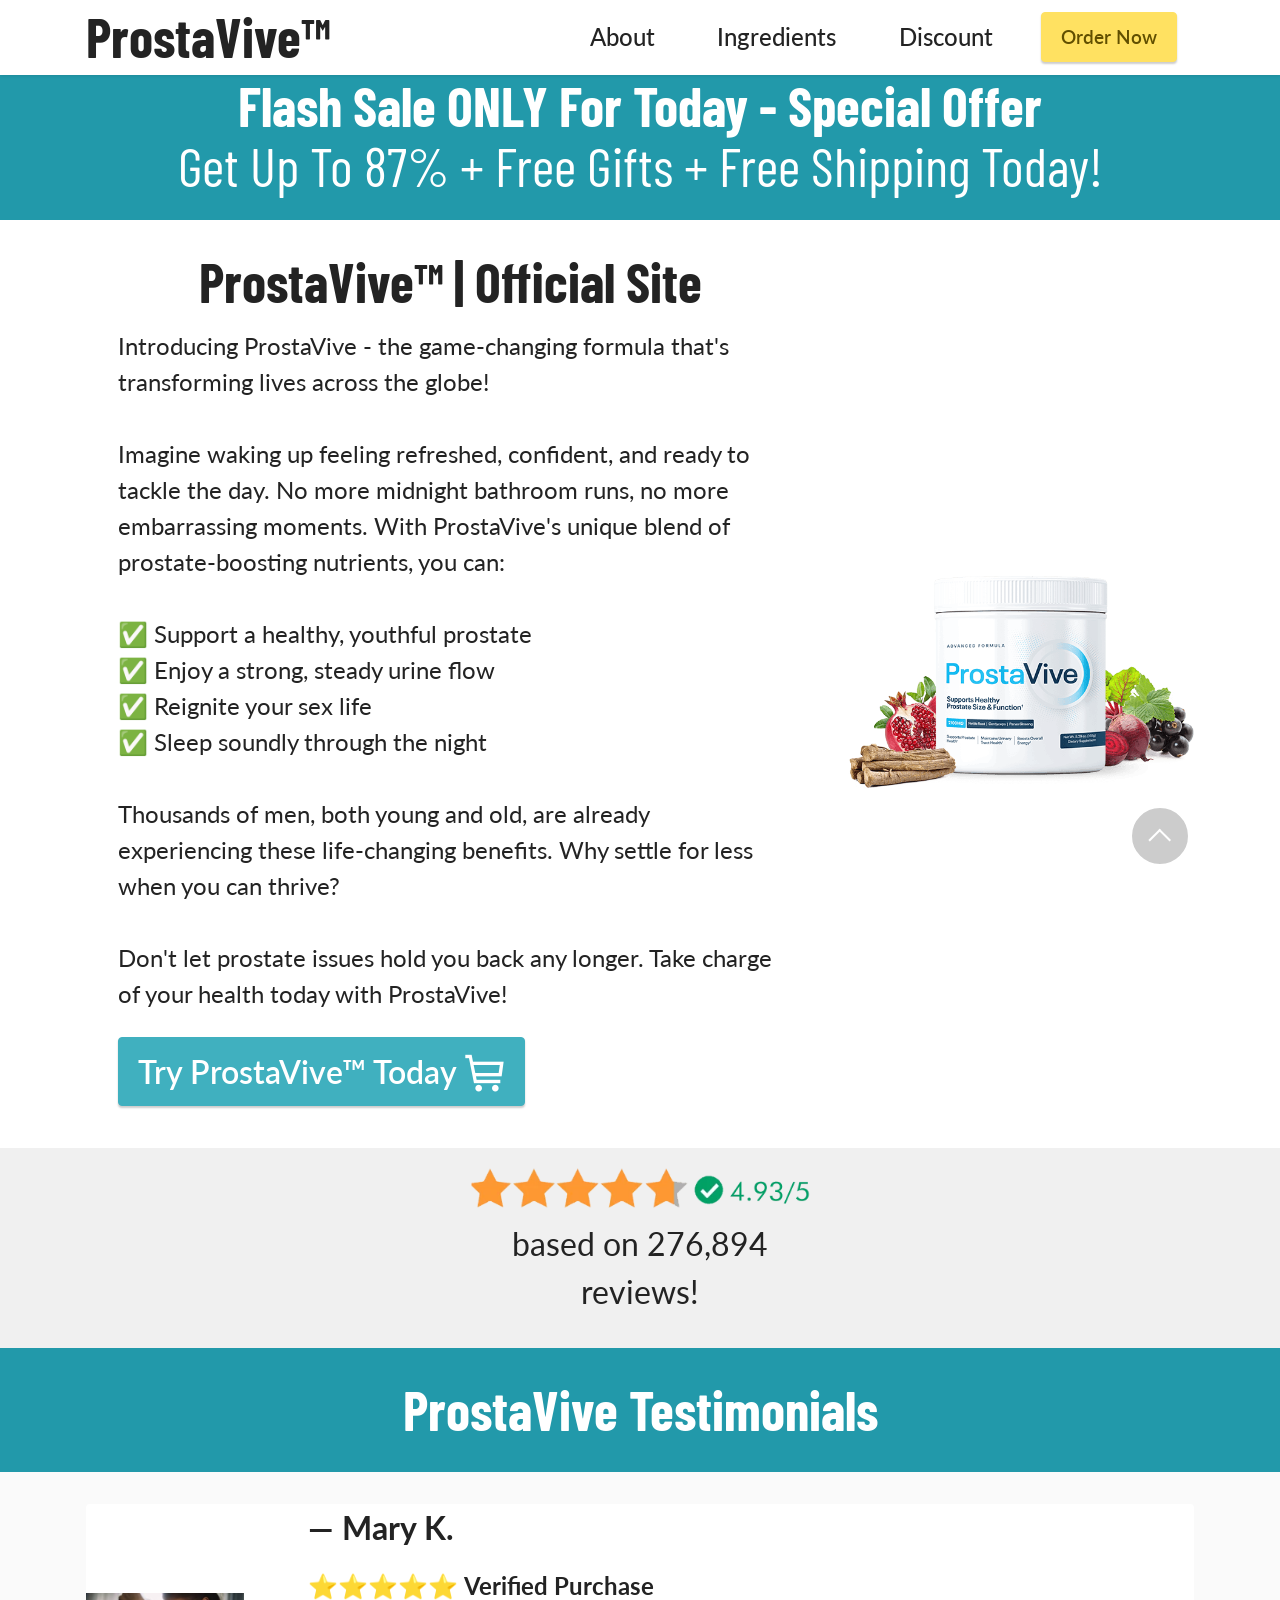
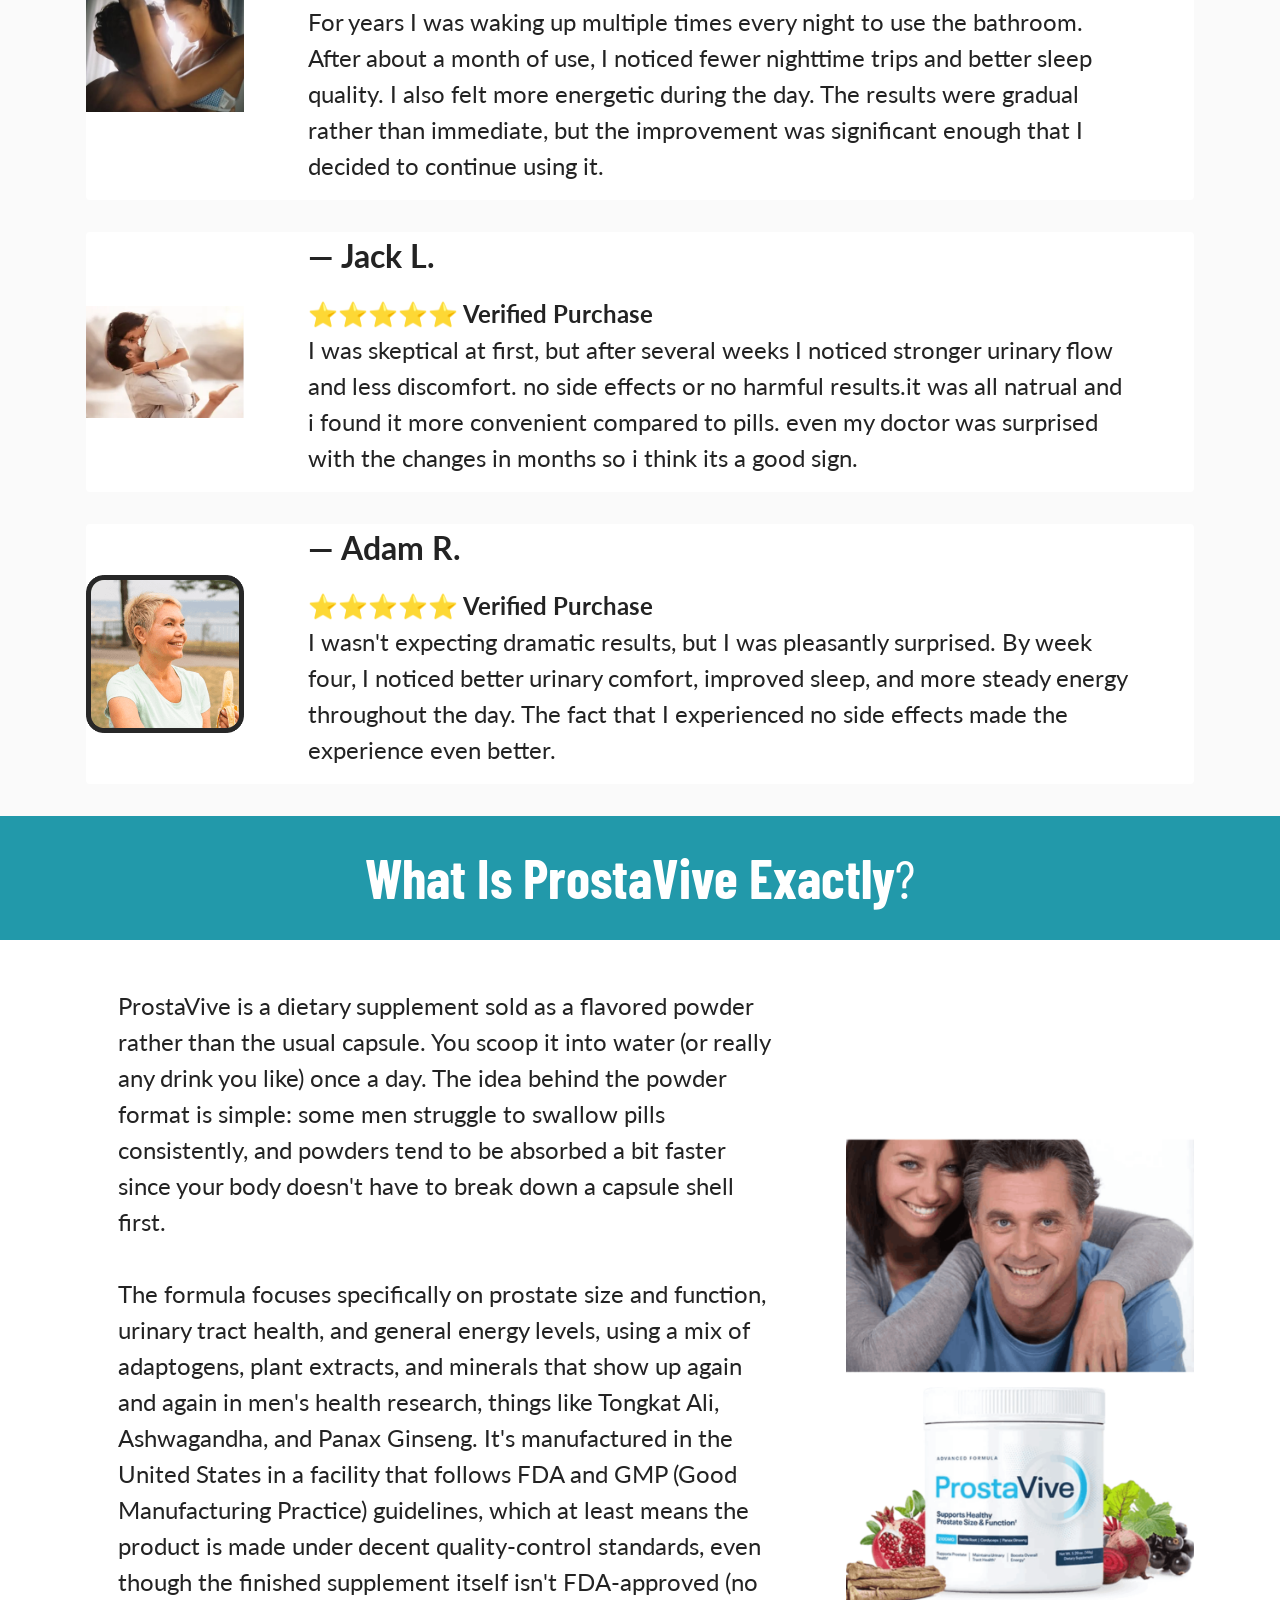
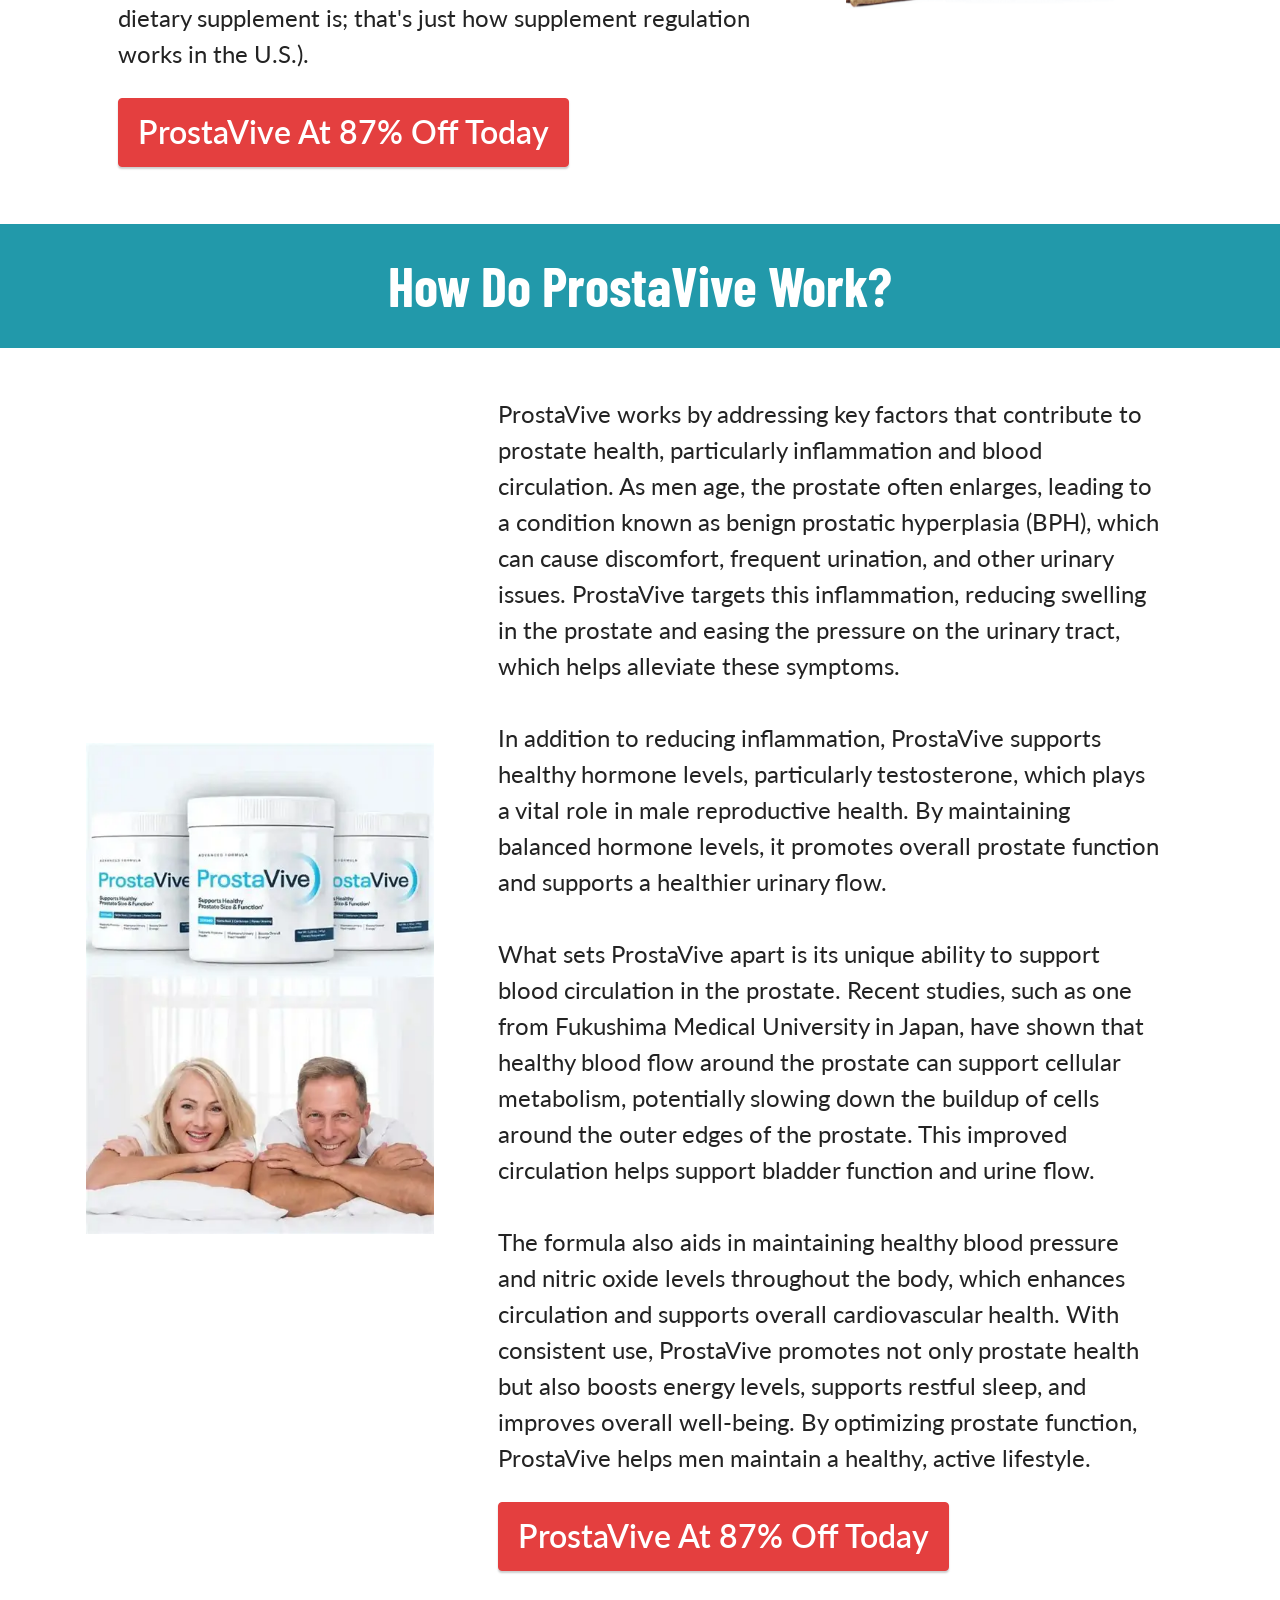
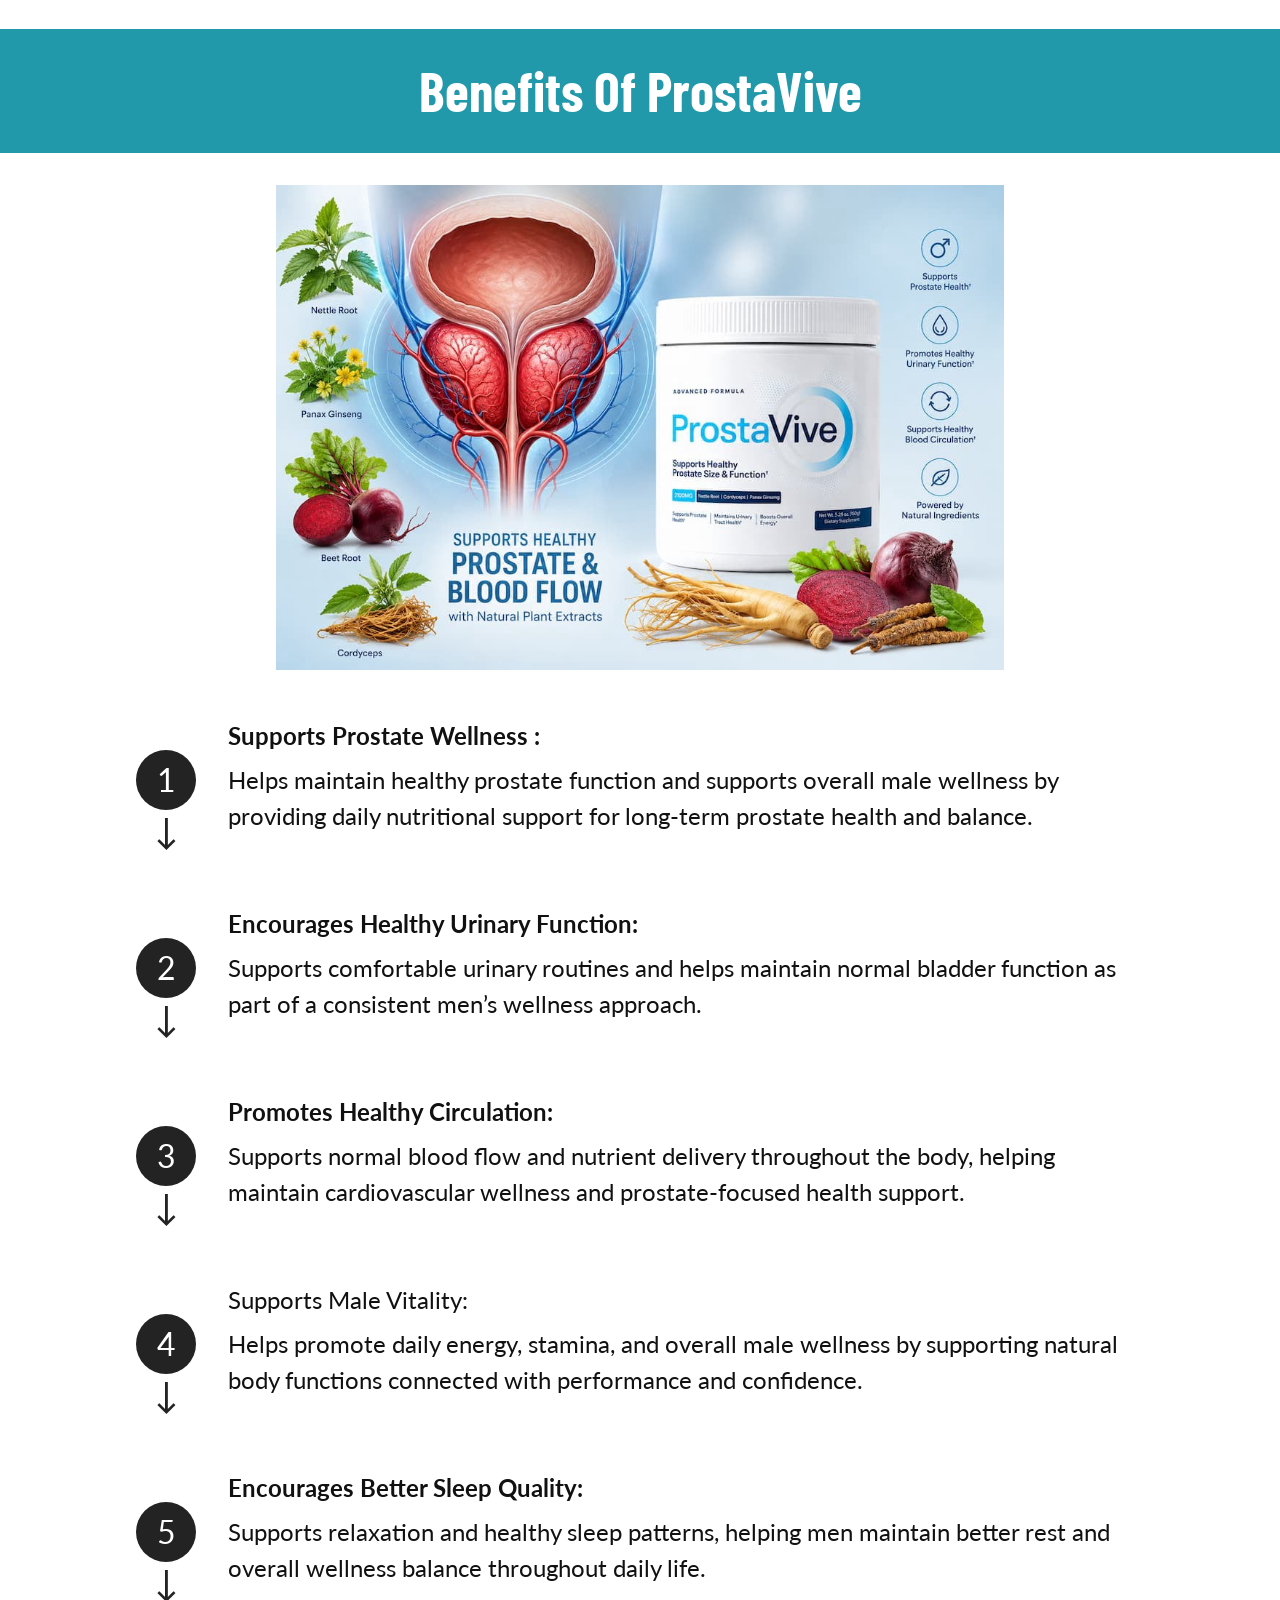
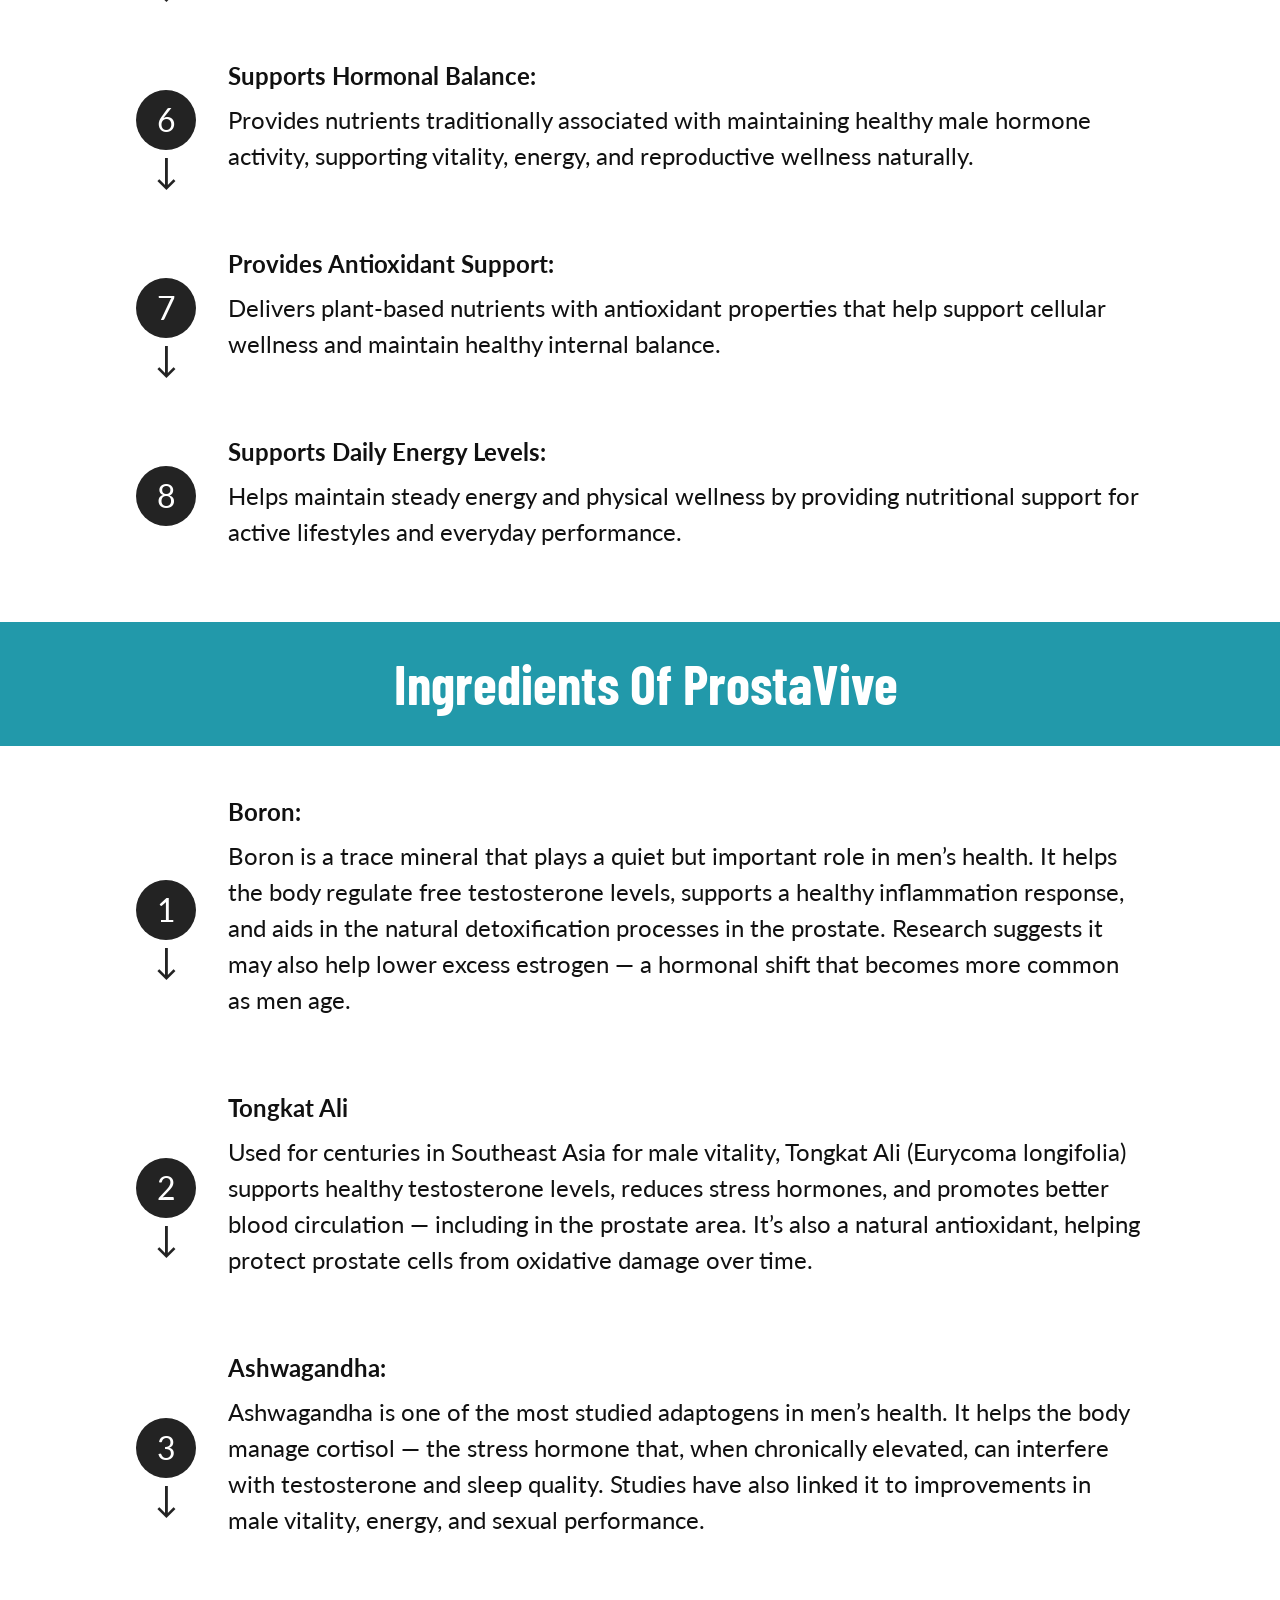
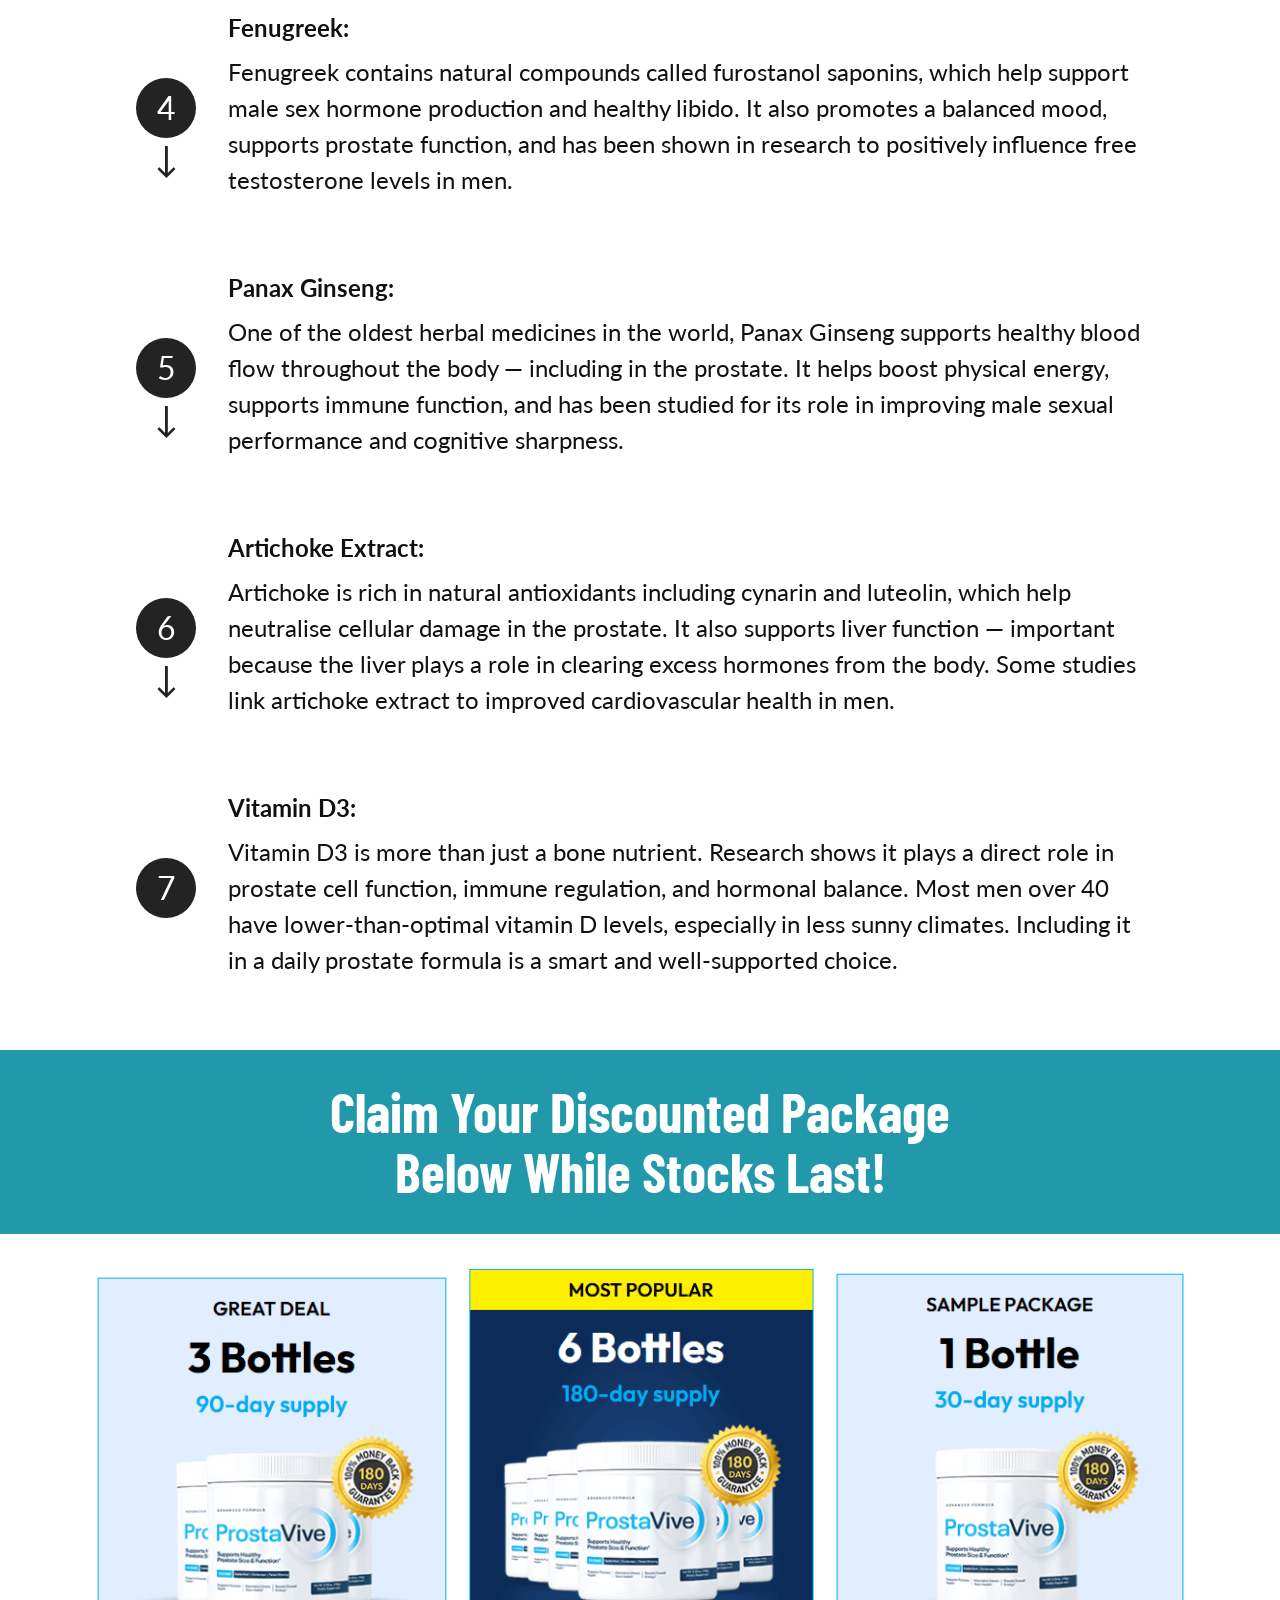
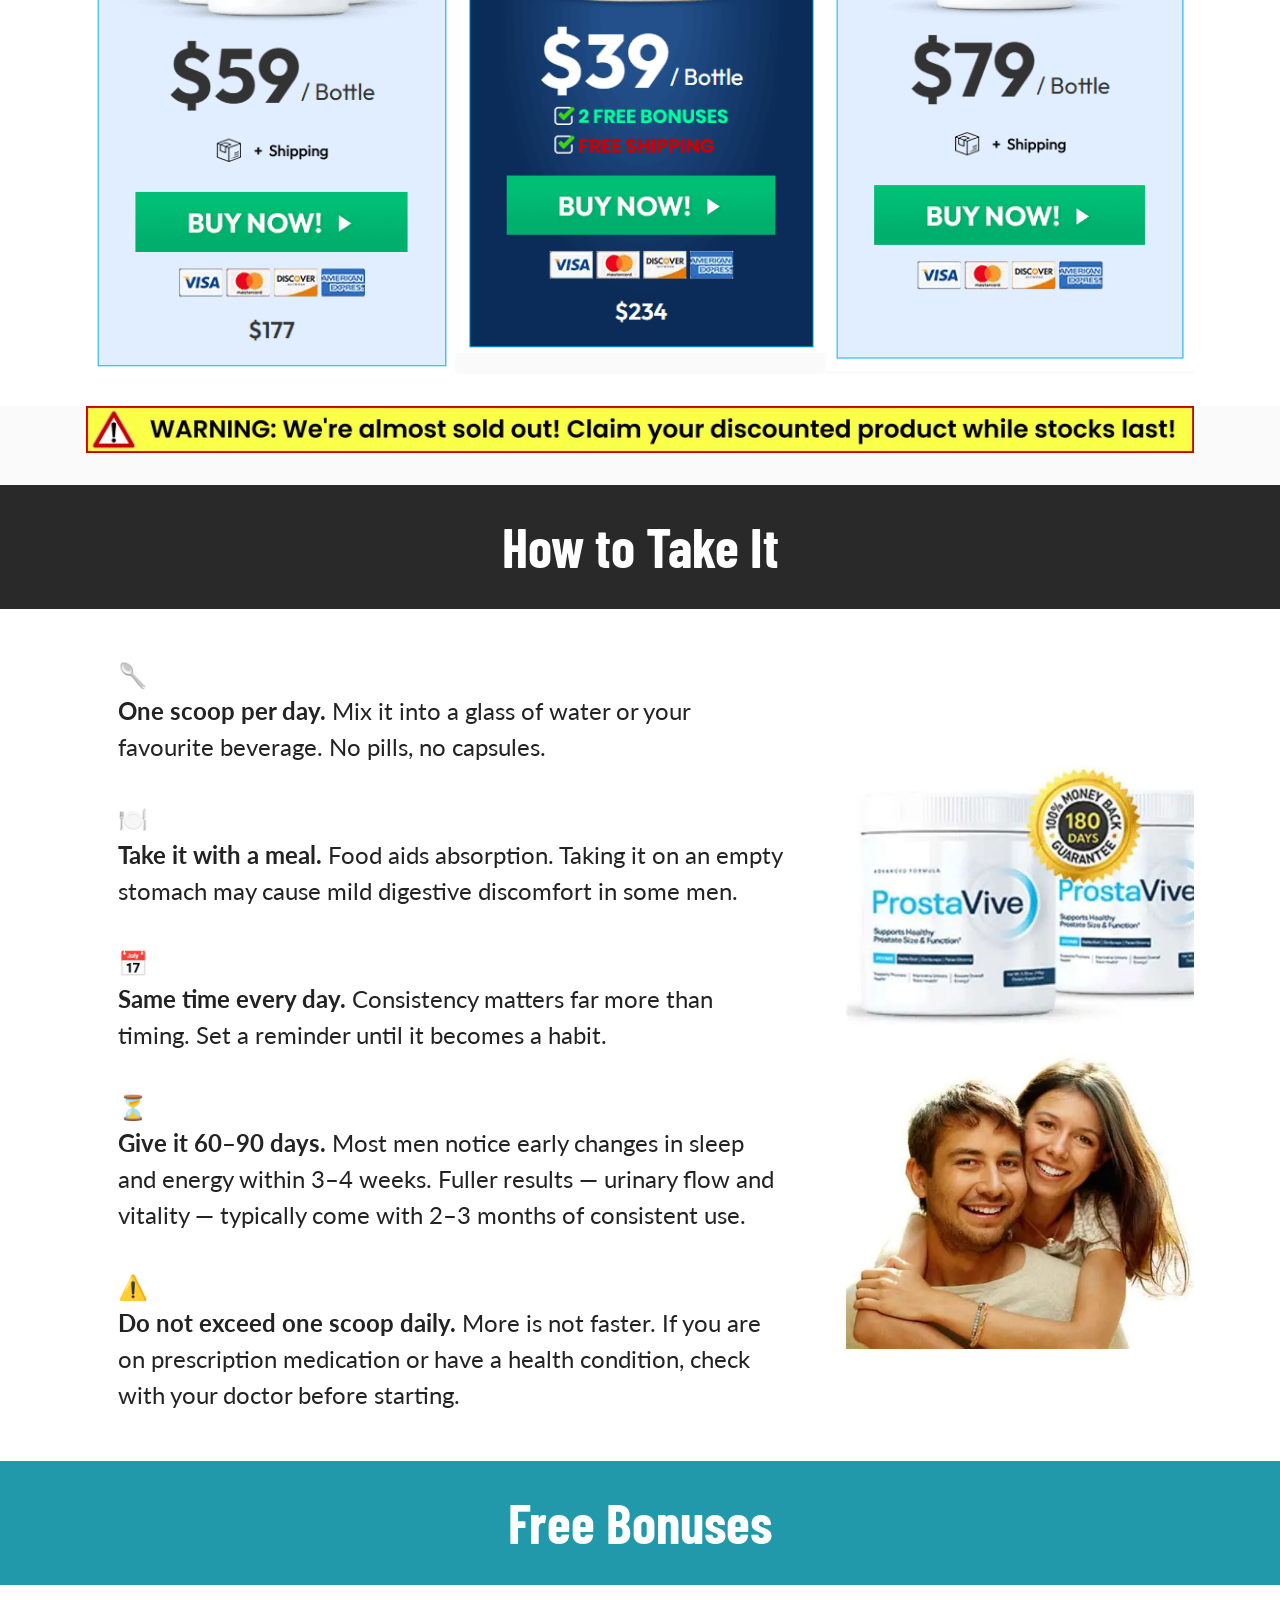
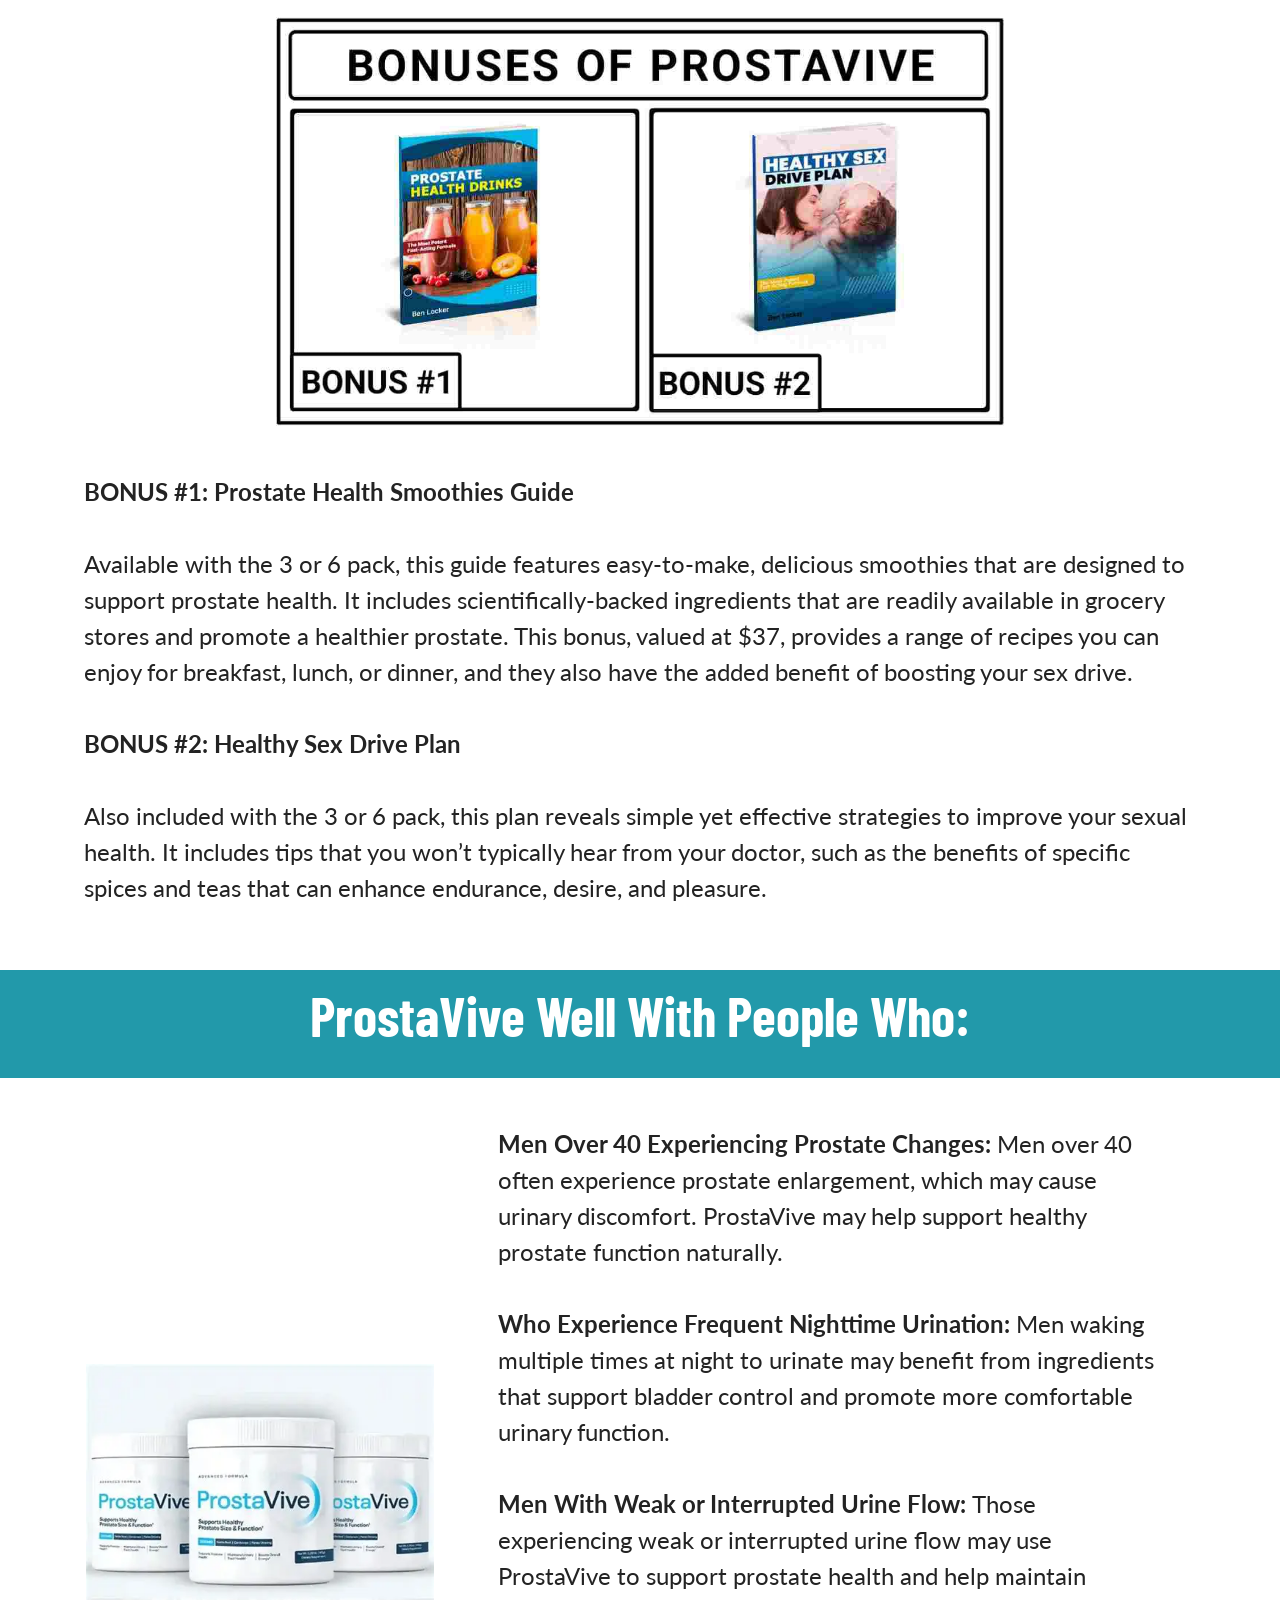
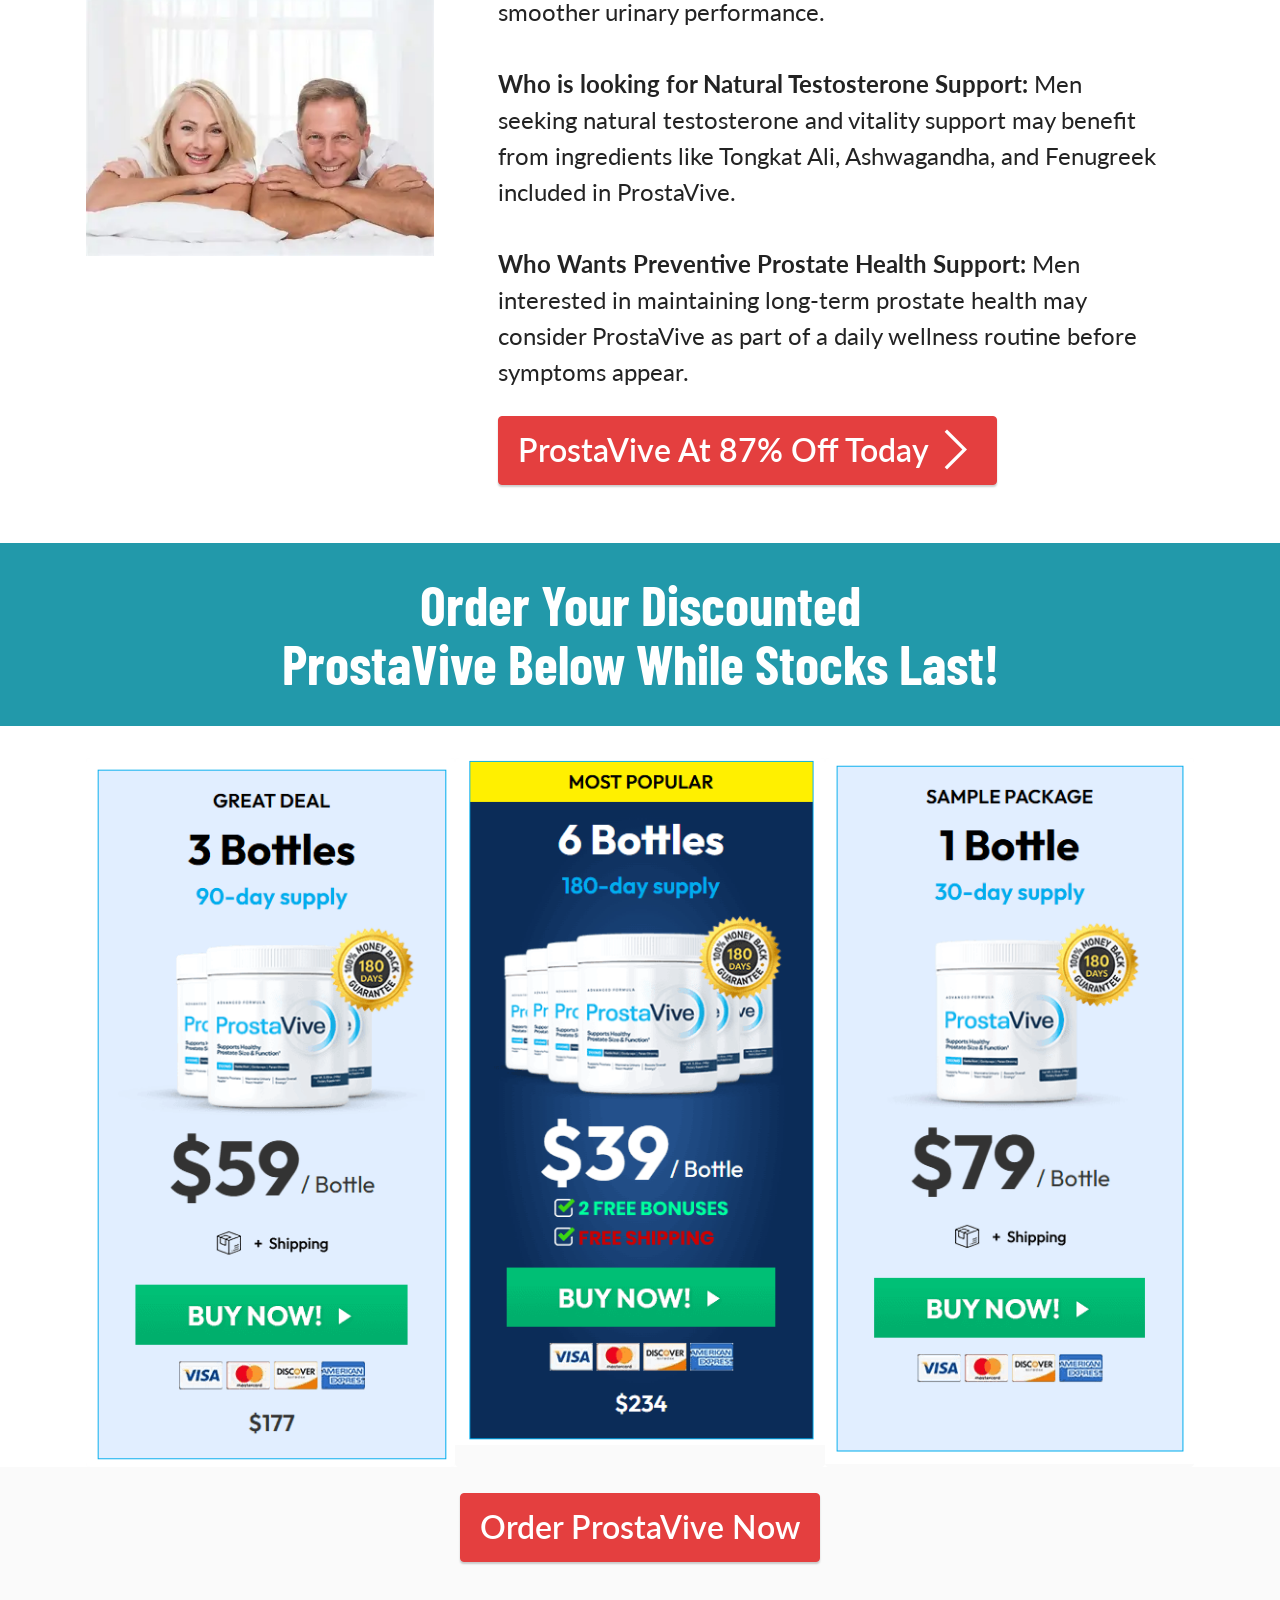
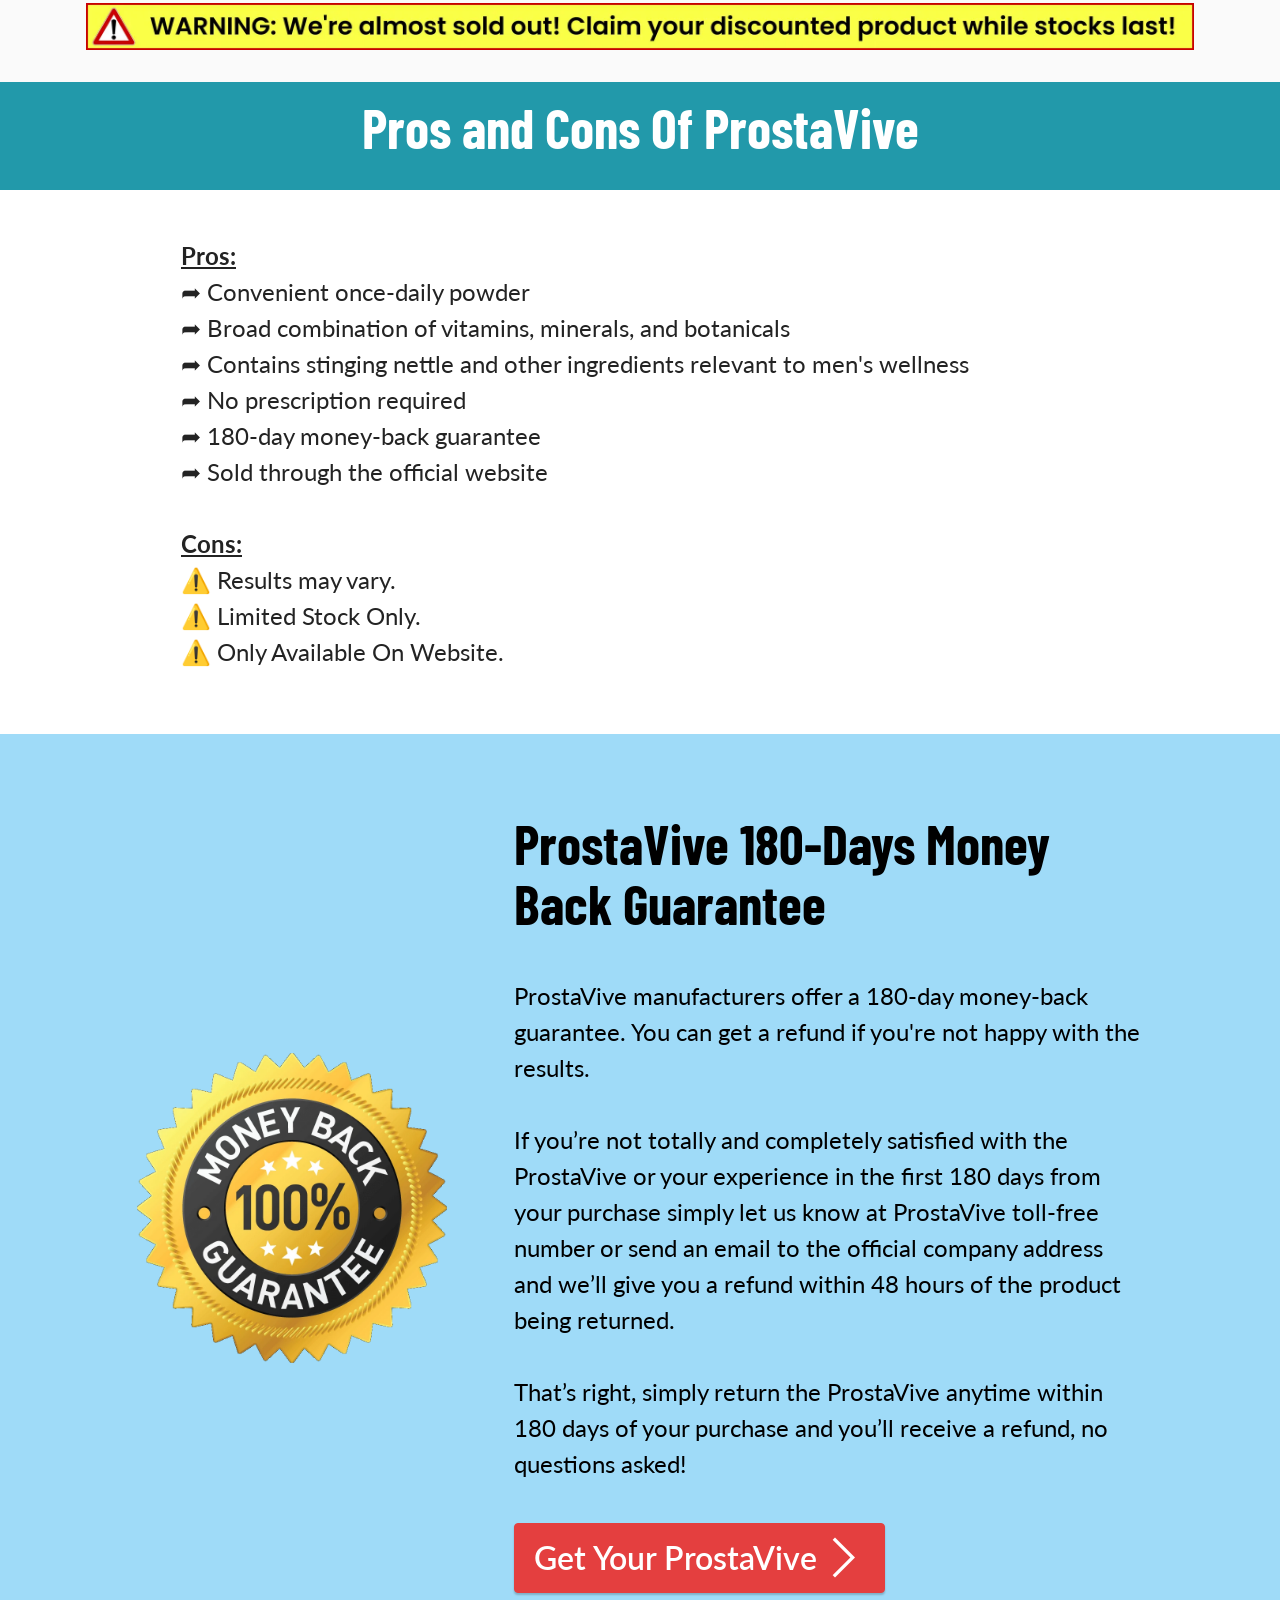
==== commit ae04c5fd: "Update index.html" ====
--- a/index.html
+++ b/index.html
@@ -97,7 +97,7 @@
             <div class="col-12 col-md">
                 <div class="text-wrapper text-center">
                     <h1 class="mbr-section-title mbr-fonts-style mb-3 display-2"><strong>ProstaVive™ | Official Site</strong><strong><br></strong></h1>
-                    <p class="mbr-text mbr-fonts-style display-7">ntroducing ProstaVive - the game-changing formula that's transforming lives across the globe!
+                    <p class="mbr-text mbr-fonts-style display-7">Introducing ProstaVive - the game-changing formula that's transforming lives across the globe!
 <br>
 <br>Imagine waking up feeling refreshed, confident, and ready to tackle the day. No more midnight bathroom runs, no more embarrassing moments. With ProstaVive's unique blend of prostate-boosting nutrients, you can:
 <br>
@@ -1169,11 +1169,9 @@
                     Copyright © 2026 | ProstaVive™</p>
             </div>
         </div>
-    </div>
-</section><section class="display-7" style="padding: 0;align-items: center;justify-content: center;flex-wrap: wrap;    align-content: center;display: flex;position: relative;height: 4rem;"><a href="https://mobiri.se/4949637" style="flex: 1 1;height: 4rem;position: absolute;width: 100%;z-index: 1;"><img alt="" style="height: 4rem;" src="[data-uri]"></a><p style="margin: 0;text-align: center;" class="display-7">&#8204;</p><a style="z-index:1" href="https://mobirise.com/drag-drop-website-builder.html">Drag & Drop Website Builder</a></section><script src="assets/bootstrap/js/bootstrap.bundle.min.js"></script>  <script src="assets/smoothscroll/smooth-scroll.js"></script>  <script src="assets/ytplayer/index.js"></script>  <script src="assets/dropdown/js/navbar-dropdown.js"></script>  <script src="assets/mbr-switch-arrow/mbr-switch-arrow.js"></script>  <script src="assets/theme/js/script.js"></script>  
-  
+    </div>  
   
  <div id="scrollToTop" class="scrollToTop mbr-arrow-up"><a style="text-align: center;"><i class="mbr-arrow-up-icon mbr-arrow-up-icon-cm cm-icon cm-icon-smallarrow-up"></i></a></div>
     <input name="animation" type="hidden">
   </body>
-</html>+</html>
